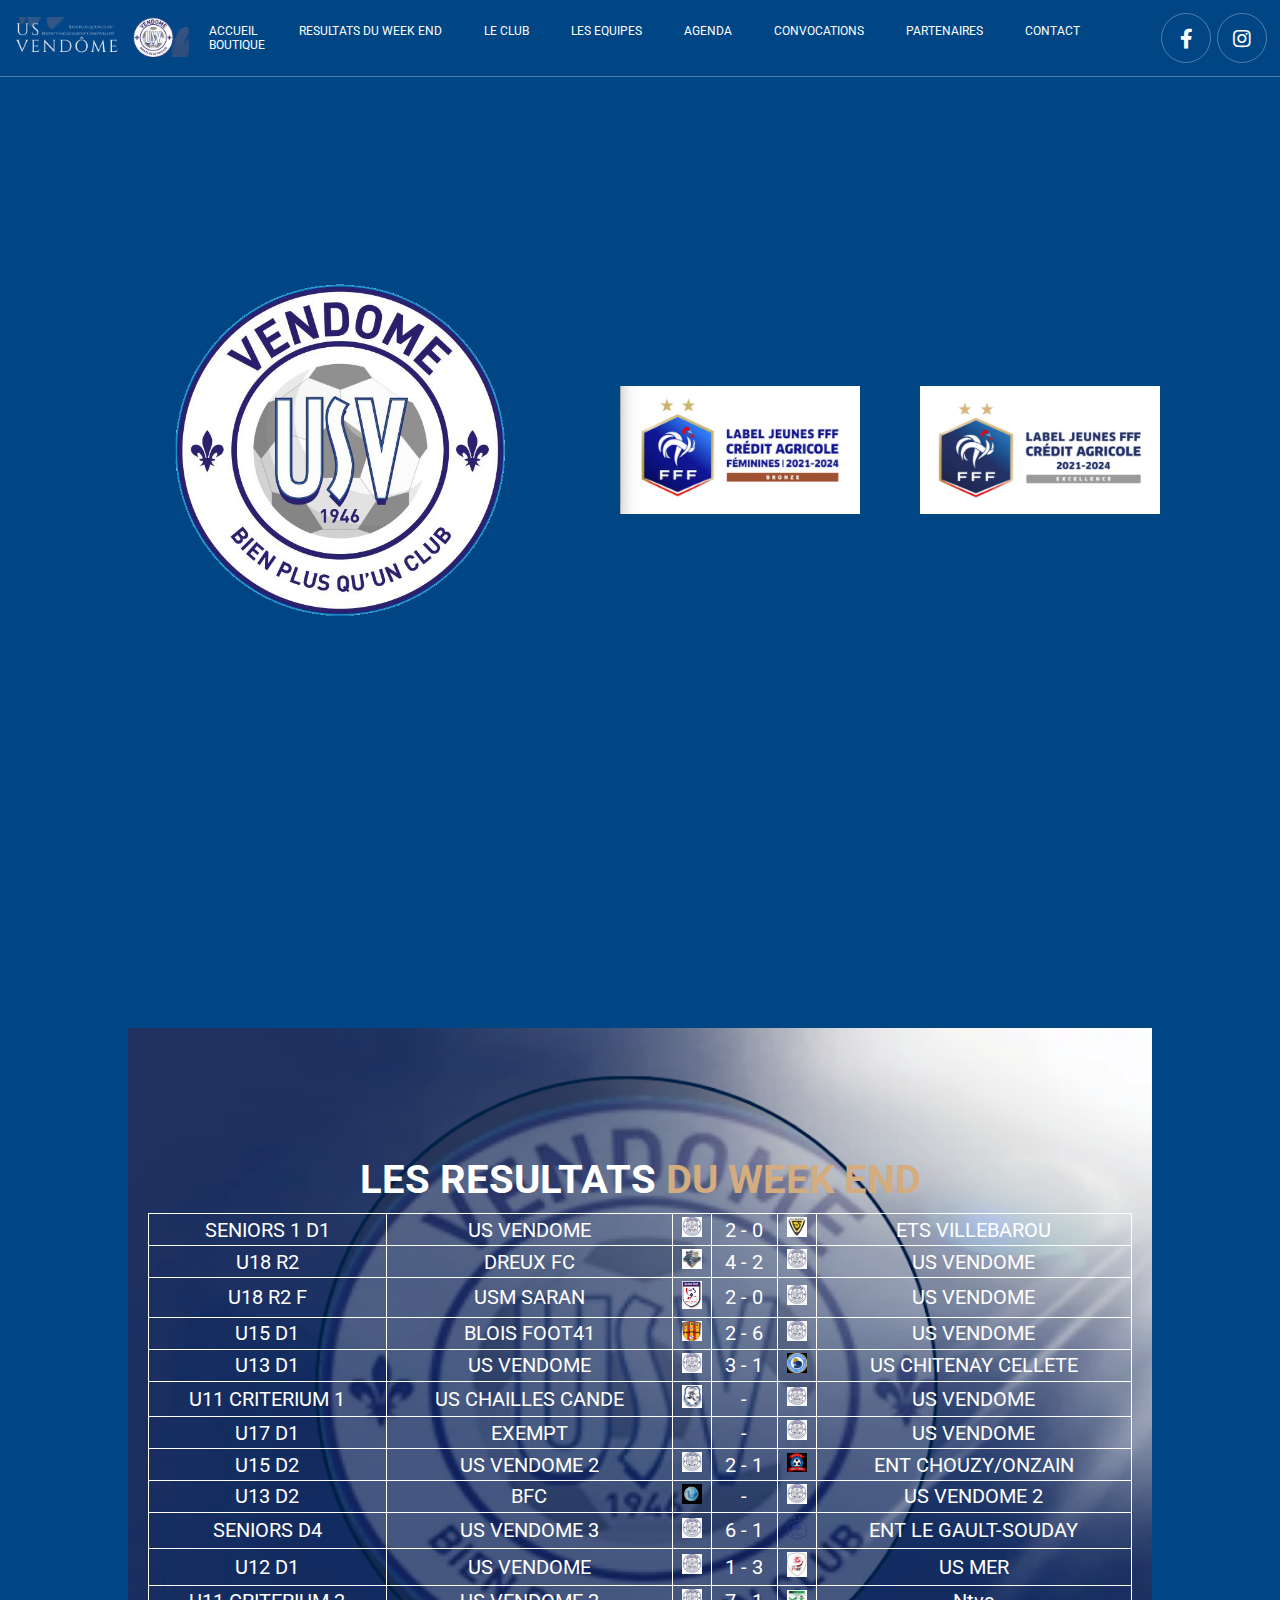
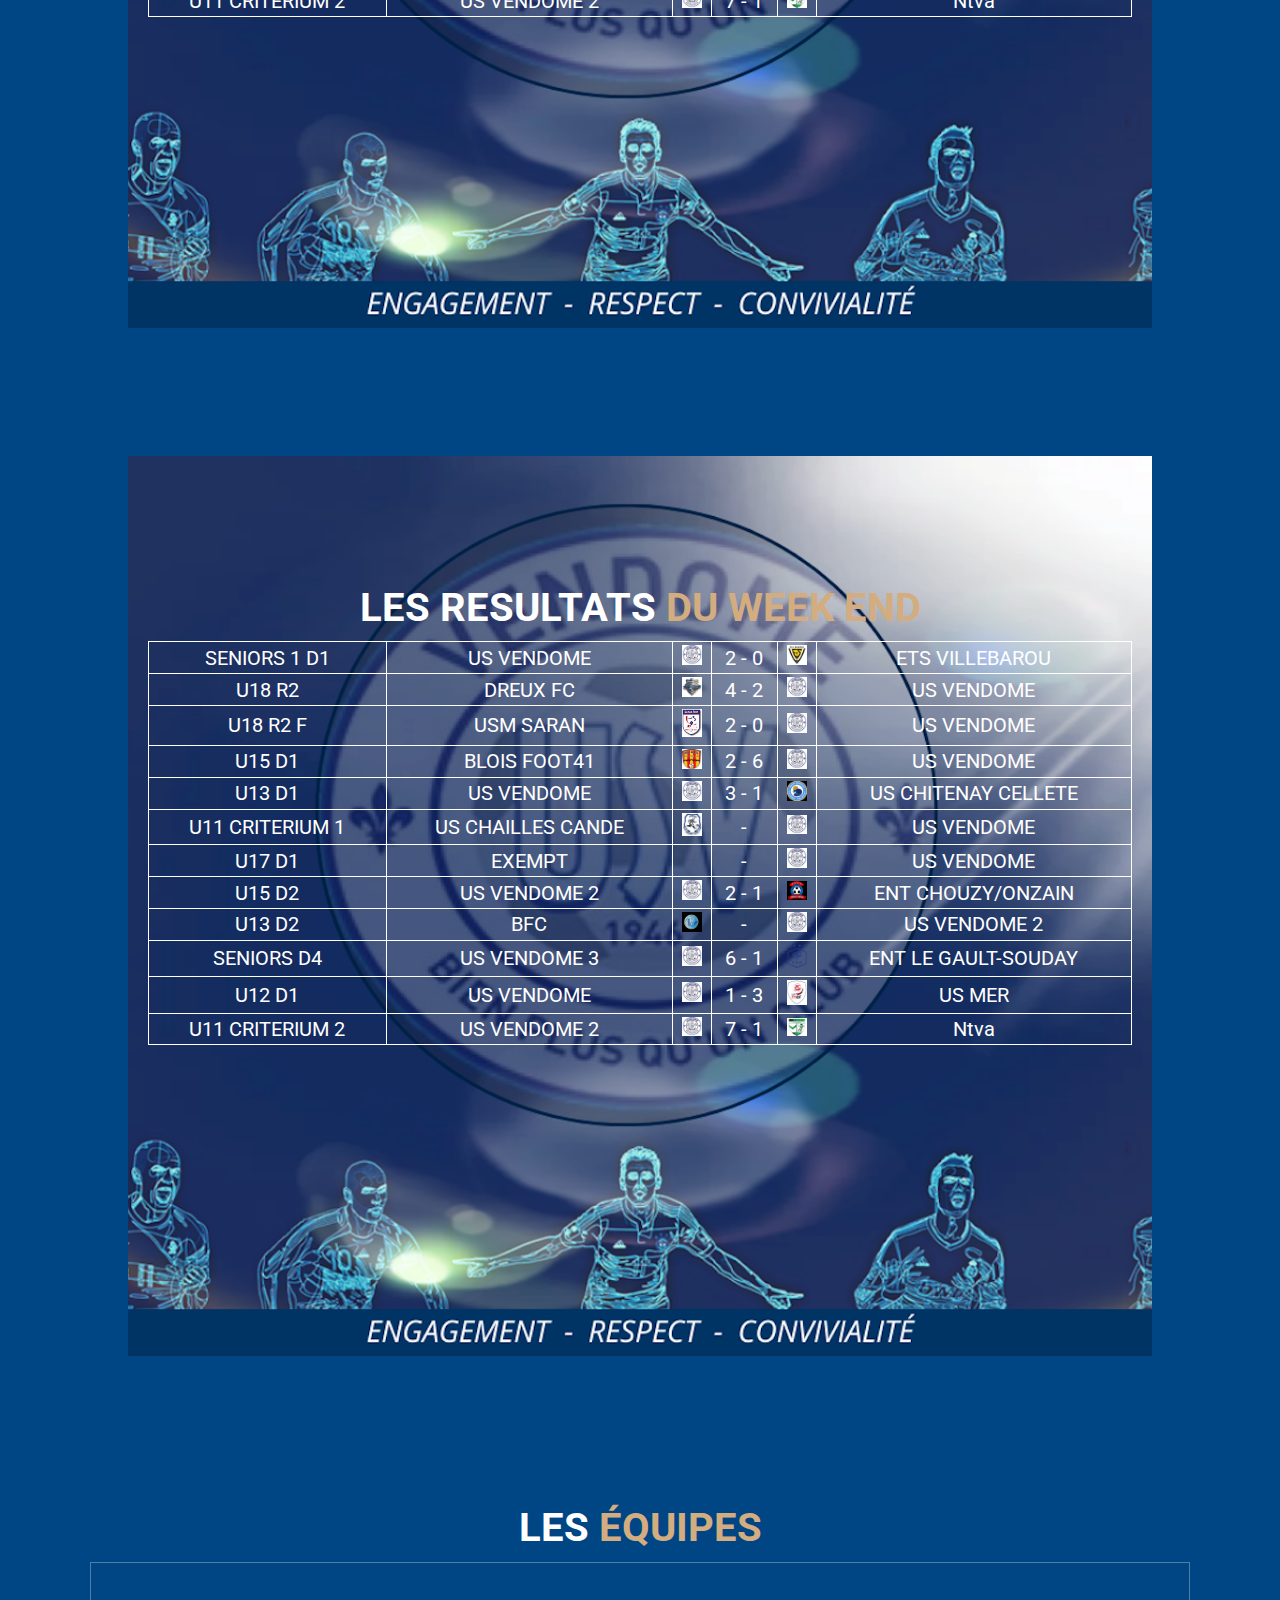
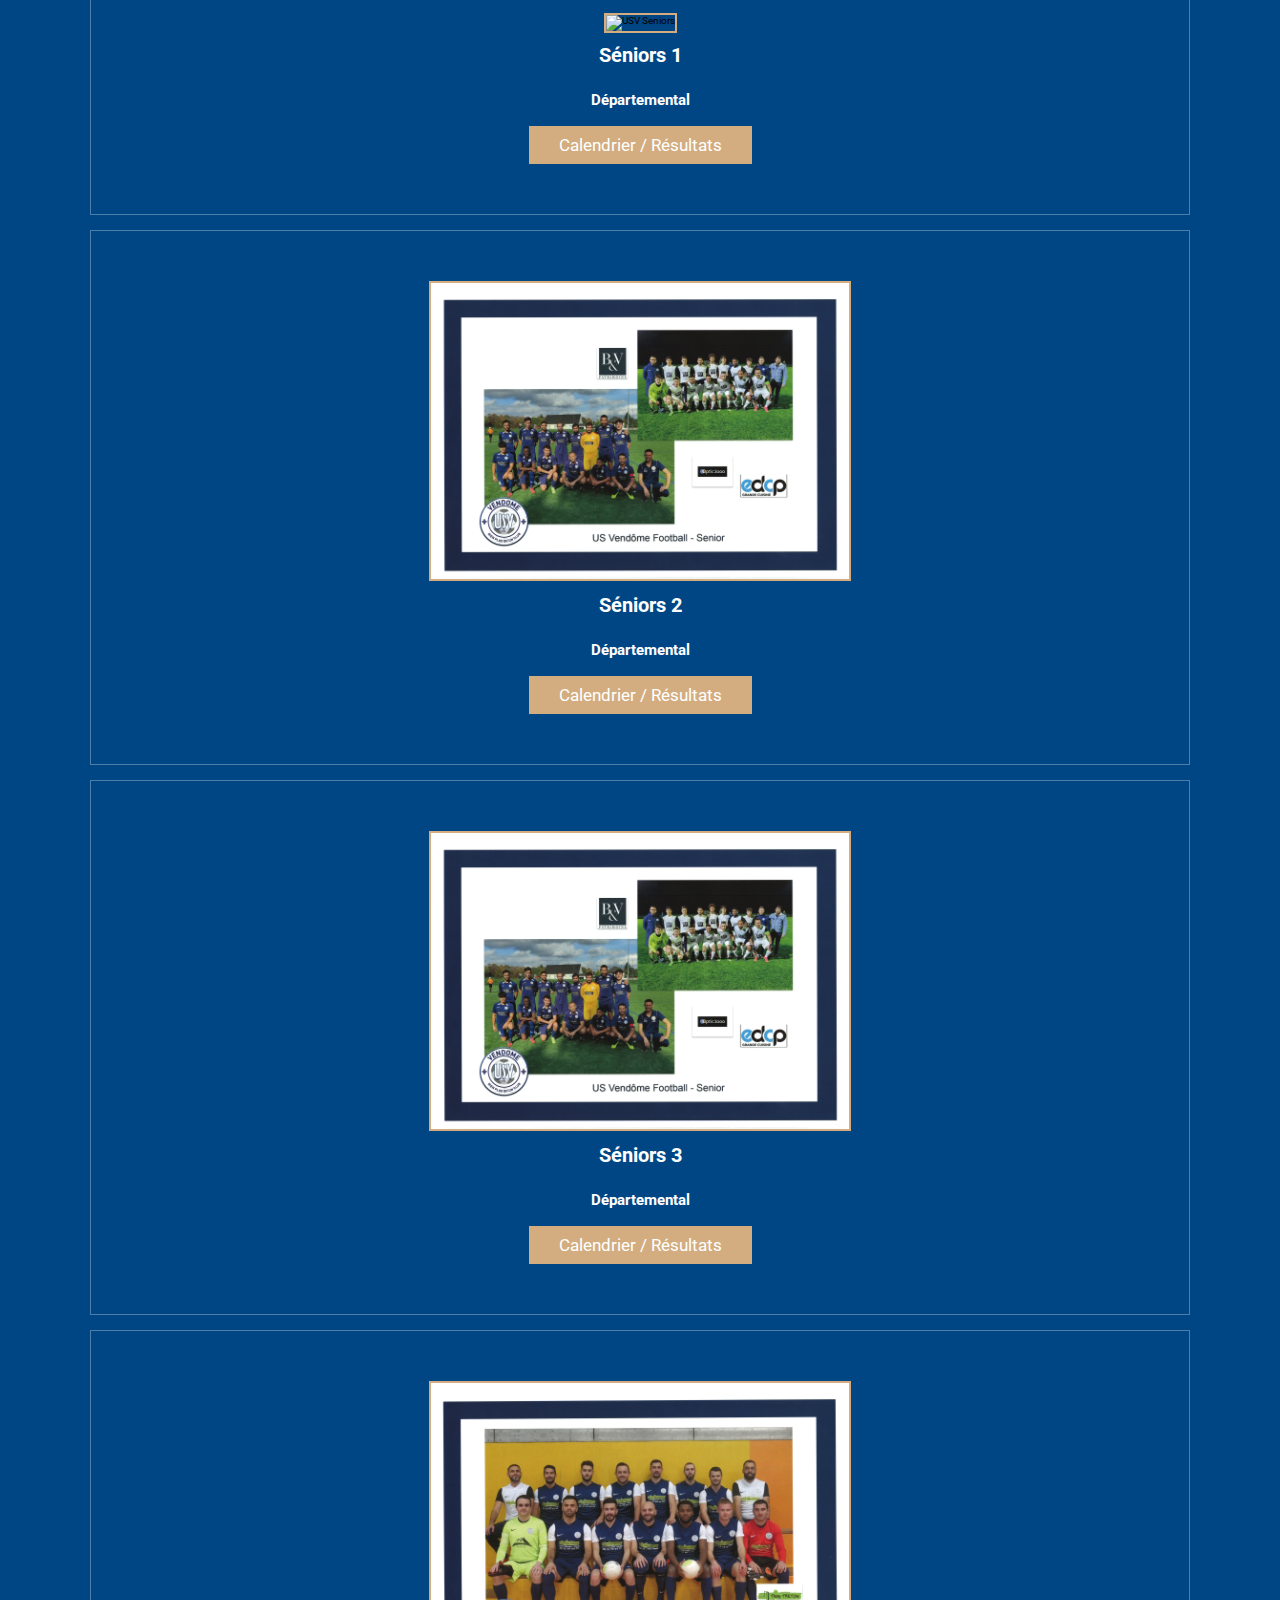
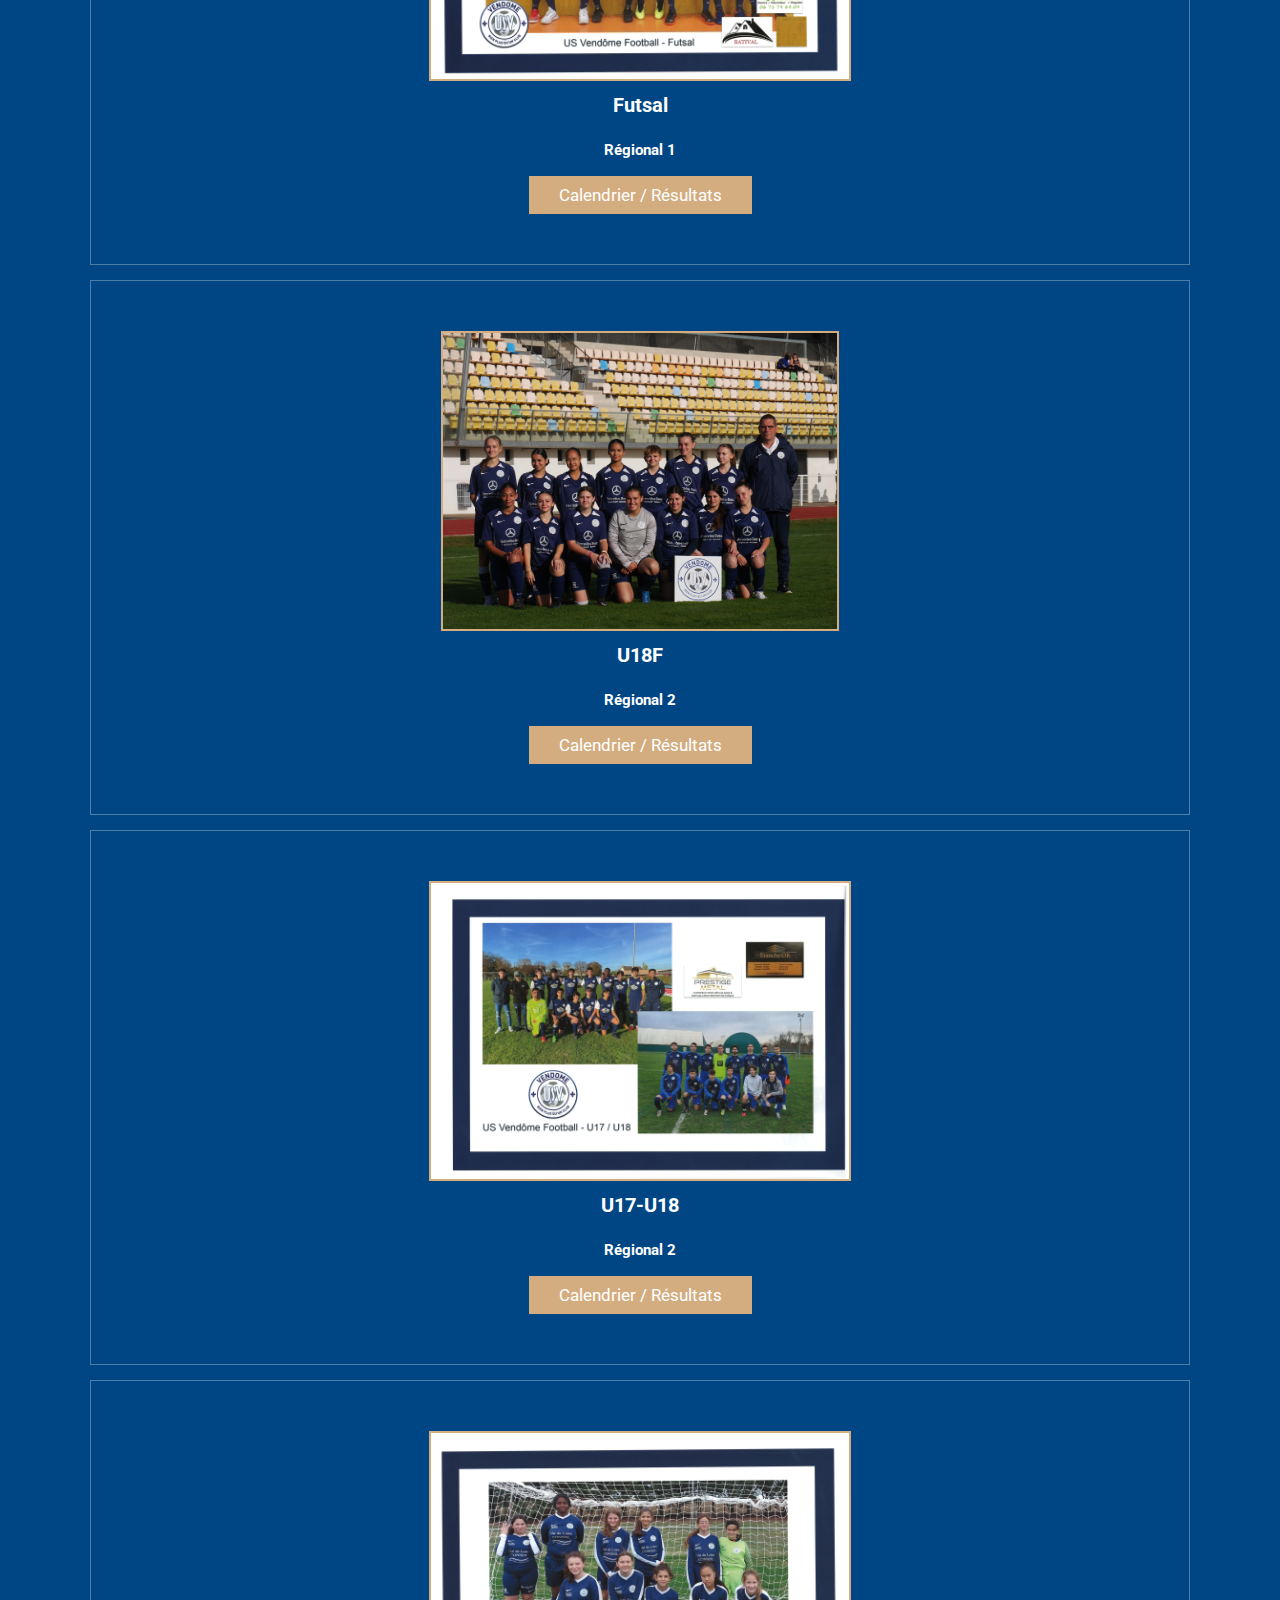
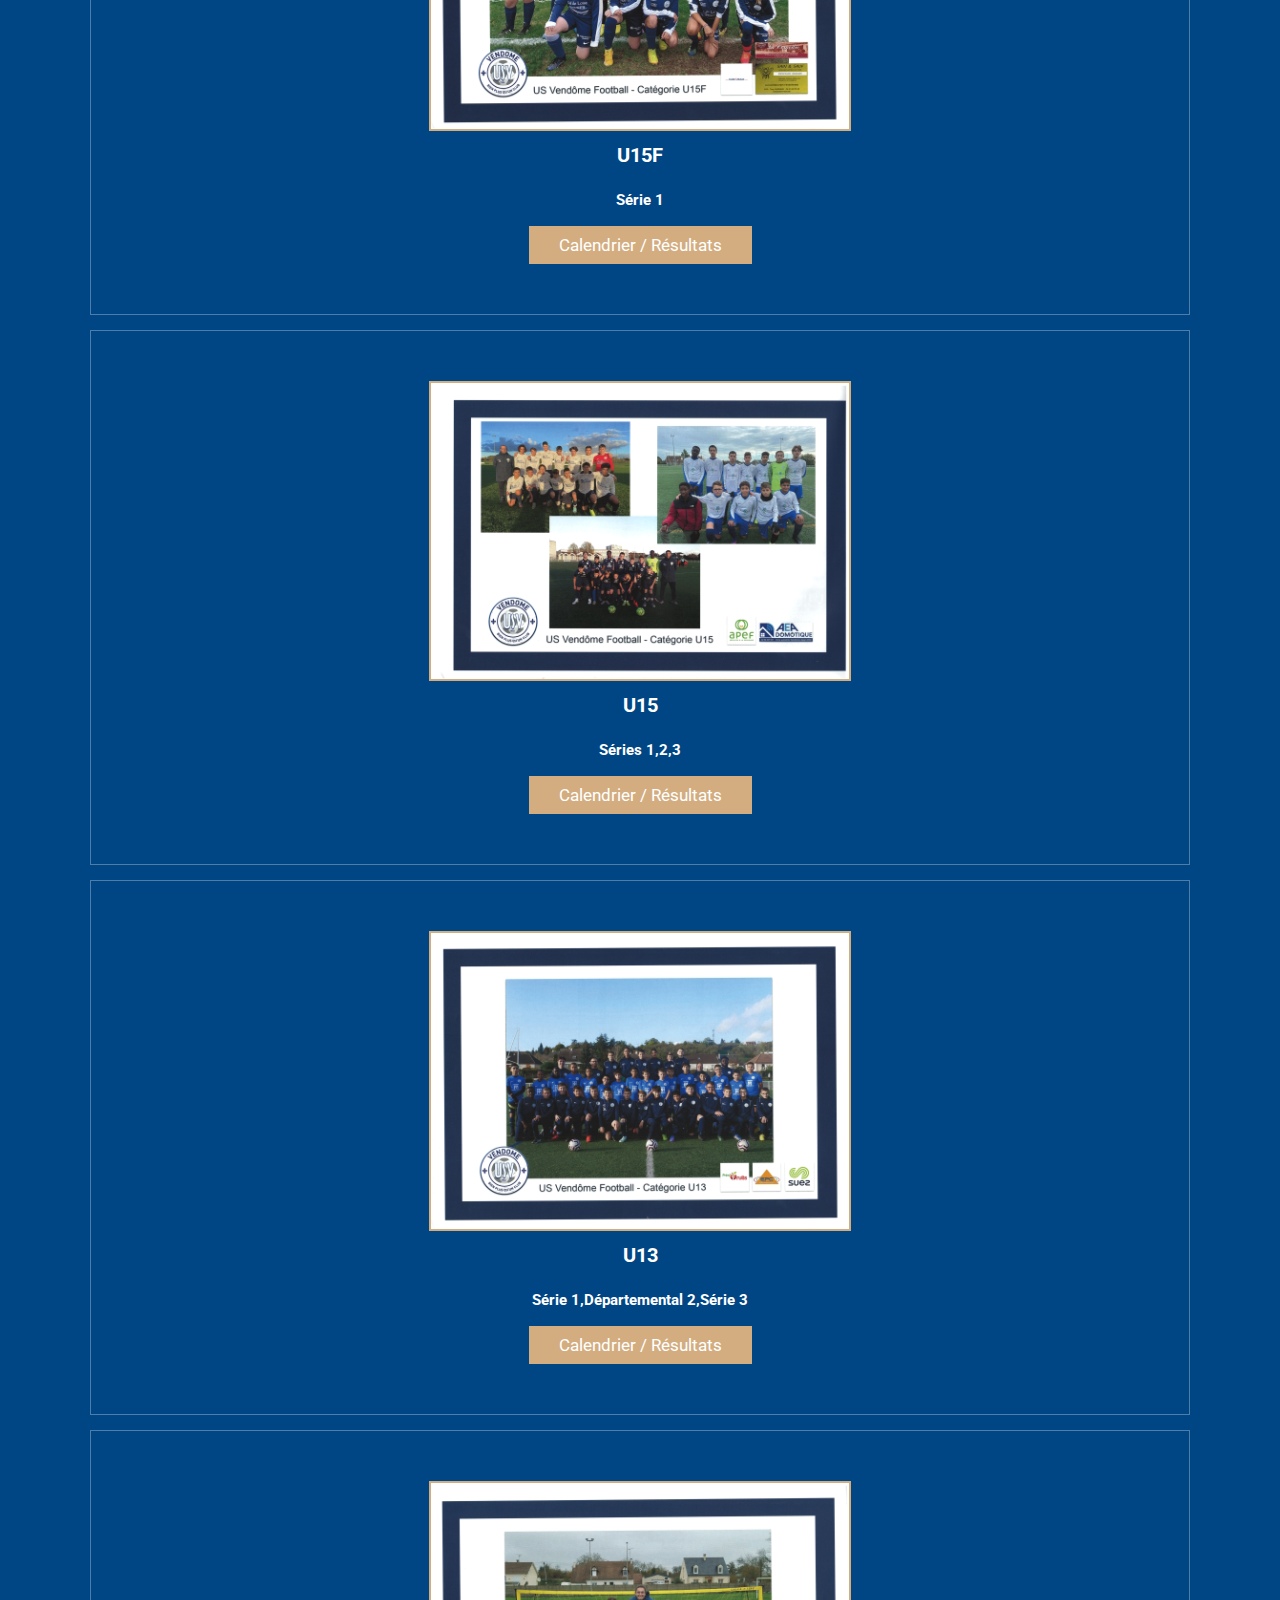
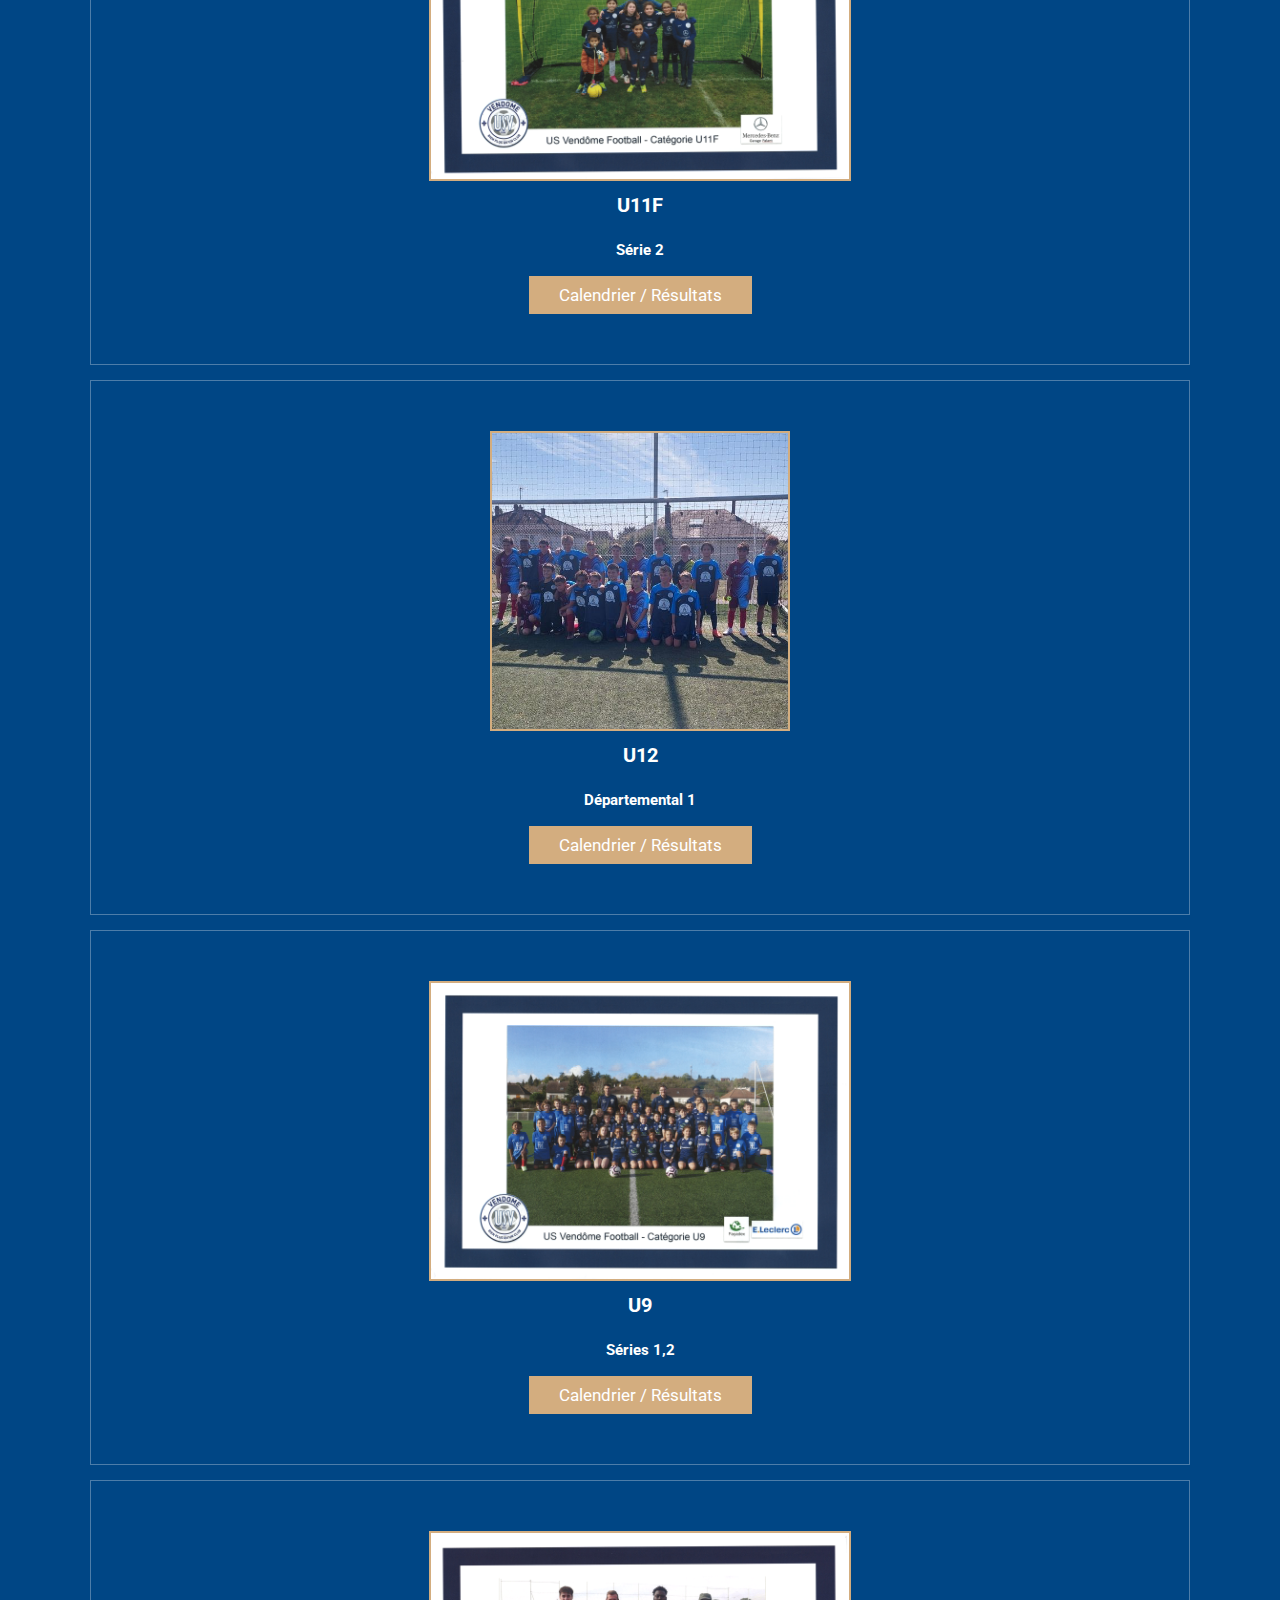
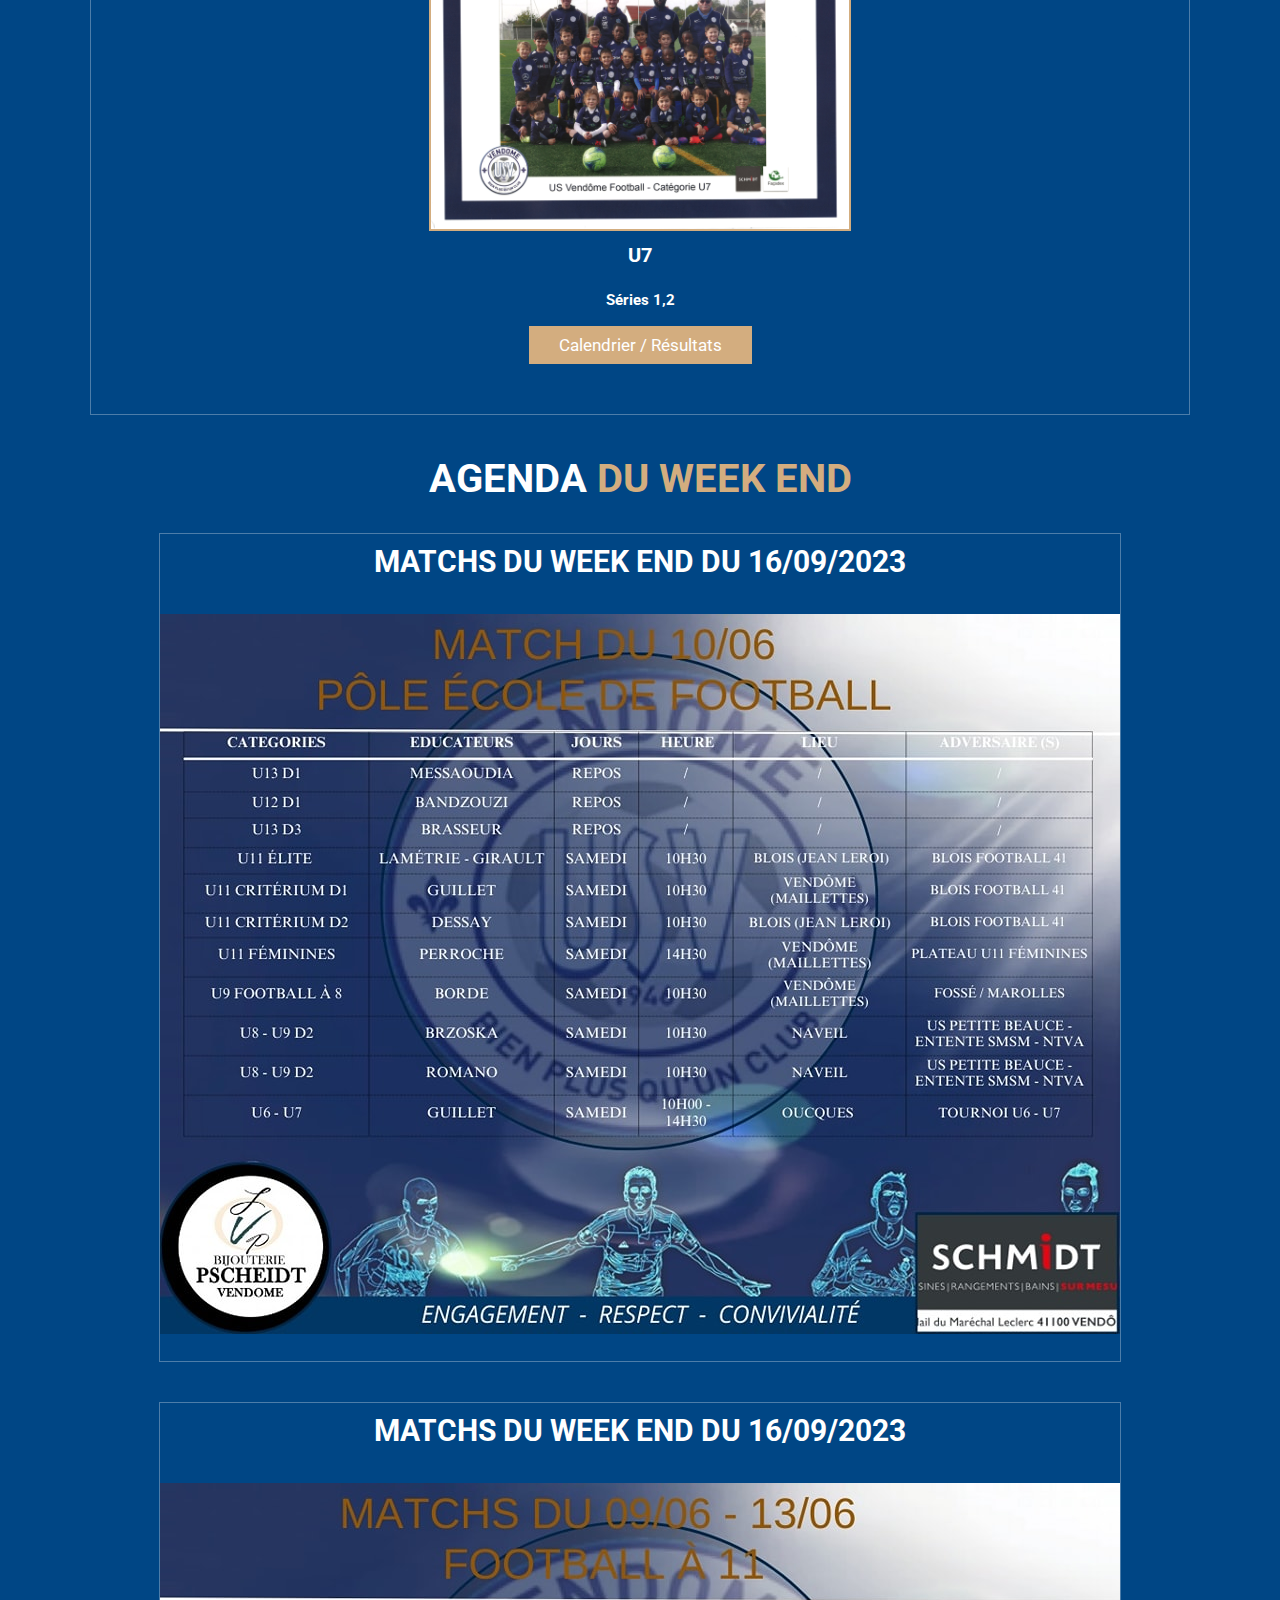
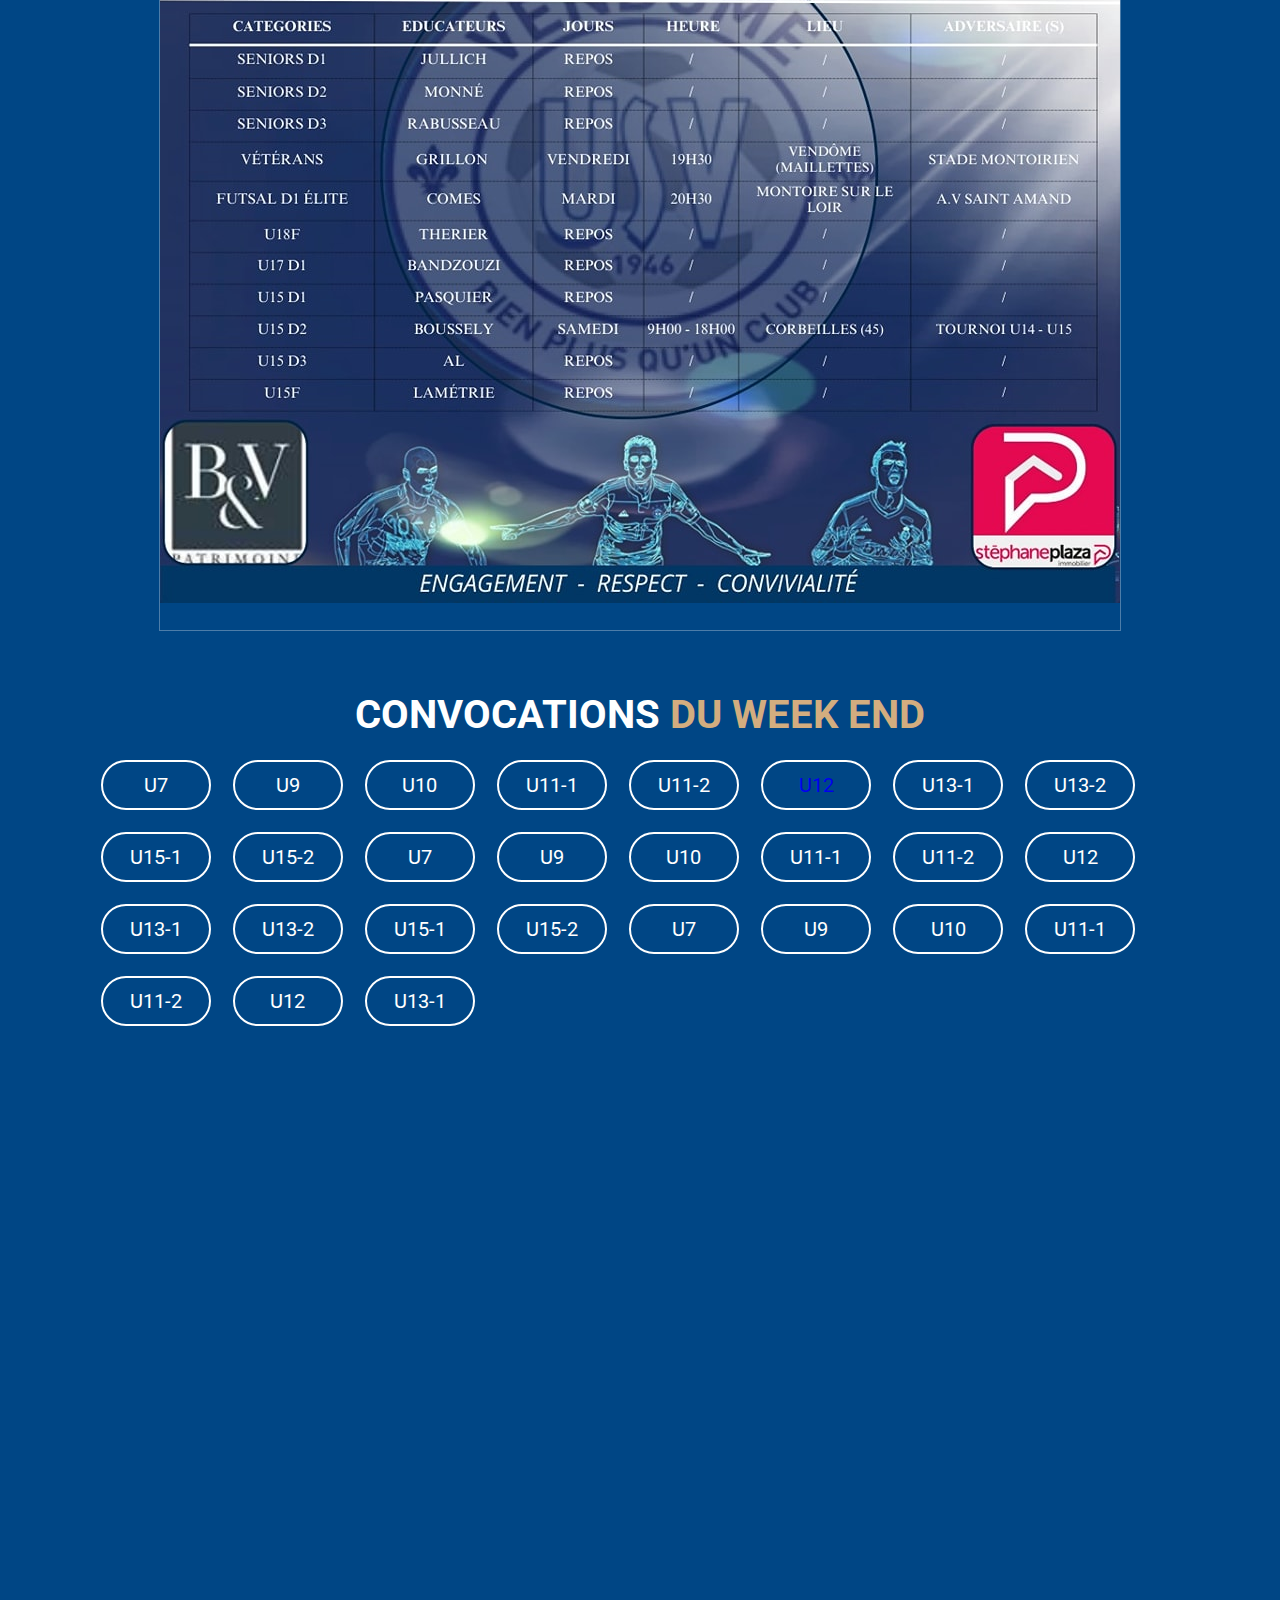
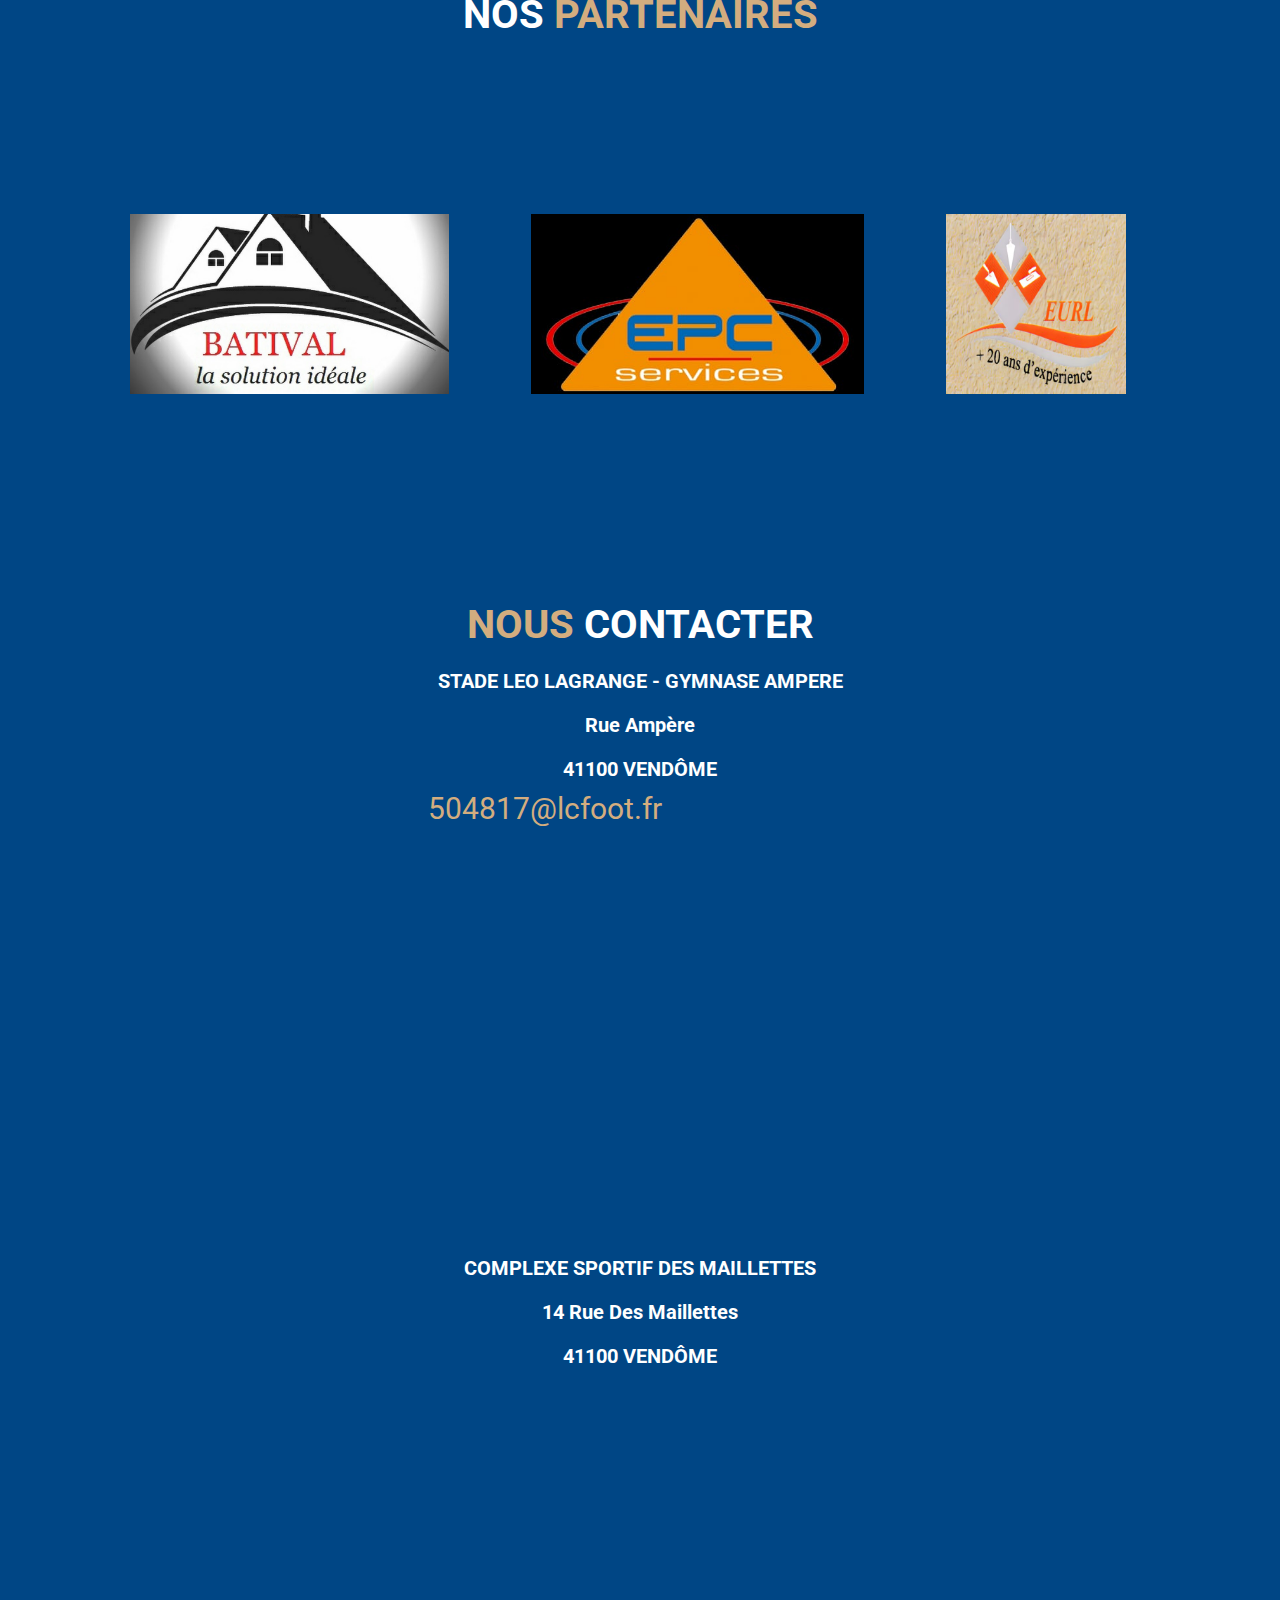
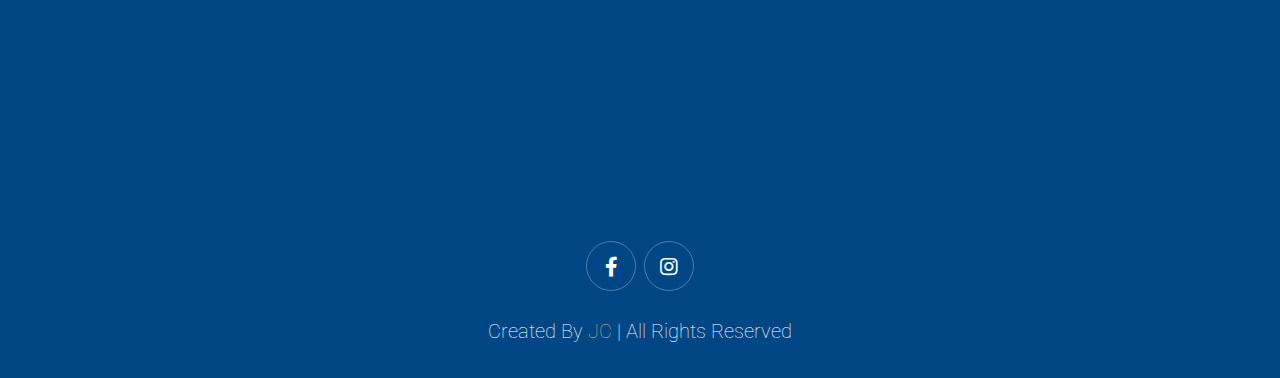
==== index.html @ ce08bdcc "Update index.html" ====
<!DOCTYPE html>
<html lang="en">

<head>
    <style>
        /* Masquer l'attribution Leaflet */
        .leaflet-control-attribution {
            display: none;
        }
    </style>
    <style>
        /* Masquer les boutons de zoom */
        .leaflet-control-zoom {
            display: none;
        }
    </style>
    <meta charset="UTF-8">
    <meta http-equiv="X-UA-Compatible" content="IE=edge">
    <meta name="viewport" content="width=device-width, initial-scale=1.0">
    <title>US VENDÔME FOOTBALL CLUB</title>
    <link rel="stylesheet" href="https://unpkg.com/leaflet@1.7.1/dist/leaflet.css" />

    <!-- Carte interactive-->
    <script src="https://unpkg.com/leaflet@1.7.1/dist/leaflet.js"></script>


    <!-- font awesome -->
    <link rel="stylesheet" href="https://cdnjs.cloudflare.com/ajax/libs/font-awesome/5.15.4/css/all.min.css">

    <!-- css file  -->
    <link rel="stylesheet" href="css/style.css">

</head>

<body>

    <!-- header section starts  -->

    <header class="header">

        <div><a href="#" class="logo">
                <img src="images/usvbanner.png" alt="" class="img-responsive">
            </a></div>

        <nav class="navbar">
            <a href="index.html">ACCUEIL</a>
            <a href="#resultats">RESULTATS DU WEEK END</a>
            <a href="club.html">LE CLUB</a>
            <a href="#lesequipes">LES EQUIPES</a>
            <a href="#agenda">AGENDA</a>
            <a href="#convocations">CONVOCATIONS</a>
            <a href="#partenaires">PARTENAIRES</a>
            <a href="#contact">CONTACT</a>
            <a href="https://www.ekinsport.com/fr/ma-boutique-club/football/usvendome" target="_blank">BOUTIQUE</a>

        </nav>
        <div class="social">
            <div class="icons">
                <a href="https://www.facebook.com/usvendomefoot/" target="_blank" class="fab fa-facebook-f"></a>
                <a href="https://www.instagram.com/usvendomefoot/" target="_blank" class="fab fa-instagram"></a>
                <div class="fas fa-bars" id="menu-btn"></div>
            </div>
        </div>
    </header>

    <!-- header section ends -->

    <!-- home section starts  -->

    <section class="accueil" id="accueil">

        <div class="background ">
            <img src="images/usv.png" alt="">
        </div>
        <div class="content">
            <div class="usvtitle">
                <h3>US Vendôme</h3>
                <h3>Football Club</h3>
                <p>Respect - Engagement - Convivialité</p>
            </div>
            <div class="labels">
                <div class="feminines">
                    <img src="images/labelfemininesbronze.png" alt="">
                </div>
                <div class="jeunes">
                    <img src="images/labeljeunesexcellence.png" alt="">
                </div>

            </div>
        </div>



    </section>

    <!-- home section ends -->
    <!-- résultats du week end section starts  -->

    <section class="resultats" id="resultats">
        <h1 class="heading">les resultats <span>du week end</span></h1>
        <div class="containerresultats">
            <table>
                <thead>
                </thead>
                <tbody>
                    <!-- Répétez cette ligne pour chaque résultat -->

                    <tr>
                        <td>SENIORS 1 D1</td>
                        <td>US VENDOME</td>
                        <td><img src="images/logosclubs/usv.jpeg" alt="logo eq1"></td>
                        <td>2 - 0</td>
                        <td><img src="images/logosclubs/villebarou.jpeg" alt="logo eq2"></td>
                        <td>ETS VILLEBAROU</td>
                    </tr>
                    <!-- Répétez cette ligne pour chaque résultat -->
                    <tr>
                        <td>U18 R2</td>
                        <td>DREUX FC</td>
                        <td><img src="images/logosclubs/DREUX.jpeg" alt="logo eq1"></td>
                        <td>4 - 2</td>
                        <td><img src="images/logosclubs/usv.jpeg" alt="US VENDOME"></td>
                        <td>US VENDOME</td>
                    </tr>
                    <tr>
                        <td>U18 R2 F</td>
                        <td>USM SARAN</td>
                        <td><img src="images/logosclubs/saran.jpeg" alt="Logo eq1"></td>
                        <td>2 - 0</td>
                        <td><img src="images/logosclubs/usv.jpeg" alt="logo eq2"></td>
                        <td>US VENDOME</td>
                    </tr>
                    <tr>
                        <td>U15 D1</td>
                        <td>BLOIS FOOT41</td>
                        <td><img src="images/logosclubs/BloisF41.jpeg" alt="logo eq1"></td>
                        <td>2 - 6</td>
                        <td><img src="images/logosclubs/usv.jpeg" alt="logo eq2"></td>
                        <td>US VENDOME</td>
                    </tr>
                    <tr>
                        <td>U13 D1</td>
                        <td>US VENDOME</td>
                        <td><img src="images/logosclubs/usv.jpeg" alt="logo eq1"></td>
                        <td>3 - 1</td>
                        <td><img src="images/logosclubs/chitenay.jpeg" alt="logo eq2"></td>
                        <td>US CHITENAY CELLETE</td>
                    </tr>
                    <tr>
                        <td>U11 CRITERIUM 1</td>
                        <td>US CHAILLES CANDE</td>
                        <td><img src="images/logosclubs/chailles.jpeg" alt="logo eq1"></td>
                        <td> - </td>
                        <td><img src="images/logosclubs/usv.jpeg" alt="logo eq2"></td>
                        <td>US VENDOME</td>
                    </tr>
                    <tr>
                        <td>U17 D1</td>
                        <td>EXEMPT</td>
                        <td><img src="" alt=""></td>
                        <td> - </td>
                        <td><img src="images/logosclubs/usv.jpeg" alt="logo eq2"></td>
                        <td>US VENDOME</td>
                    </tr>
                    <tr>
                        <td>U15 D2</td>
                        <td>US VENDOME 2</td>
                        <td><img src="images/logosclubs/usv.jpeg" alt="logo eq1"></td>
                        <td>2 - 1</td>
                        <td><img src="images/logosclubs/chouzy.jpeg" alt="logo eq2"></td>
                        <td>ENT CHOUZY/ONZAIN</td>
                    </tr>
                    <tr>
                        <td>U13 D2</td>
                        <td>BFC</td>
                        <td><img src="images/logosclubs/bfc.jpeg" alt="logo eq1"></td>
                        <td> - </td>
                        <td><img src="images/logosclubs/usv.jpeg" alt="logo eq2"></td>
                        <td>US VENDOME 2</td>
                    </tr>
                    <tr>
                        <td>SENIORS D4</td>
                        <td>US VENDOME 3</td>
                        <td><img src="images/logosclubs/usv.jpeg" alt="logo eq1"></td>
                        <td>6 - 1</td>
                        <td><img src="images/logosclubs/legaultsouday.jpeg" alt="logo eq2"></td>
                        <td>ENT LE GAULT-SOUDAY</td>
                    </tr>
                    <tr>
                        <td>U12 D1</td>
                        <td>US VENDOME</td>
                        <td><img src="images/logosclubs/usv.jpeg" alt="logo eq1"></td>
                        <td>1 - 3</td>
                        <td><img src="images/logosclubs/Mer.jpeg" alt="logo eq2"></td>
                        <td>US MER</td>
                    </tr>
                    <tr>
                        <td>U11 CRITERIUM 2</td>
                        <td>US VENDOME 2</td>
                        <td><img src="images/logosclubs/usv.jpeg" alt="logo eq1"></td>
                        <td>7 - 1</td>
                        <td><img src="images/logosclubs/ntva.jpeg" alt="logo eq2"></td>
                        <td>ntva</td>
                    </tr>

                    <!-- ... Ajoutez les 26 autres lignes ici ... -->
                </tbody>
            </table>
        </div>

    </section>
    <section class="resultats" id="resultats">
        <h1 class="heading">les resultats <span>du week end</span></h1>
        <div class="containerresultats">
            <table>
                <thead>
                </thead>
                <tbody>
                    <!-- Répétez cette ligne pour chaque résultat -->
                    <tr>
                        <td>SENIORS 1 D1</td>
                        <td>US VENDOME</td>
                        <td><img src="images/logosclubs/usv.jpeg" alt="logo eq1"></td>
                        <td>2 - 0</td>
                        <td><img src="images/logosclubs/villebarou.jpeg" alt="logo eq2"></td>
                        <td>ETS VILLEBAROU</td>
                    </tr>
                    <!-- Répétez cette ligne pour chaque résultat -->
                    <tr>
                        <td>U18 R2</td>
                        <td>DREUX FC</td>
                        <td><img src="images/logosclubs/DREUX.jpeg" alt="logo eq1"></td>
                        <td>4 - 2</td>
                        <td><img src="images/logosclubs/usv.jpeg" alt="US VENDOME"></td>
                        <td>US VENDOME</td>
                    </tr>
                    <tr>
                        <td>U18 R2 F</td>
                        <td>USM SARAN</td>
                        <td><img src="images/logosclubs/saran.jpeg" alt="Logo eq1"></td>
                        <td>2 - 0</td>
                        <td><img src="images/logosclubs/usv.jpeg" alt="logo eq2"></td>
                        <td>US VENDOME</td>
                    </tr>
                    <tr>
                        <td>U15 D1</td>
                        <td>BLOIS FOOT41</td>
                        <td><img src="images/logosclubs/BloisF41.jpeg" alt="logo eq1"></td>
                        <td>2 - 6</td>
                        <td><img src="images/logosclubs/usv.jpeg" alt="logo eq2"></td>
                        <td>US VENDOME</td>
                    </tr>
                    <tr>
                        <td>U13 D1</td>
                        <td>US VENDOME</td>
                        <td><img src="images/logosclubs/usv.jpeg" alt="logo eq1"></td>
                        <td>3 - 1</td>
                        <td><img src="images/logosclubs/chitenay.jpeg" alt="logo eq2"></td>
                        <td>US CHITENAY CELLETE</td>
                    </tr>
                    <tr>
                        <td>U11 CRITERIUM 1</td>
                        <td>US CHAILLES CANDE</td>
                        <td><img src="images/logosclubs/chailles.jpeg" alt="logo eq1"></td>
                        <td> - </td>
                        <td><img src="images/logosclubs/usv.jpeg" alt="logo eq2"></td>
                        <td>US VENDOME</td>
                    </tr>
                    <tr>
                        <td>U17 D1</td>
                        <td>EXEMPT</td>
                        <td><img src="" alt=""></td>
                        <td> - </td>
                        <td><img src="images/logosclubs/usv.jpeg" alt="logo eq2"></td>
                        <td>US VENDOME</td>
                    </tr>
                    <tr>
                        <td>U15 D2</td>
                        <td>US VENDOME 2</td>
                        <td><img src="images/logosclubs/usv.jpeg" alt="logo eq1"></td>
                        <td>2 - 1</td>
                        <td><img src="images/logosclubs/chouzy.jpeg" alt="logo eq2"></td>
                        <td>ENT CHOUZY/ONZAIN</td>
                    </tr>
                    <tr>
                        <td>U13 D2</td>
                        <td>BFC</td>
                        <td><img src="images/logosclubs/bfc.jpeg" alt="logo eq1"></td>
                        <td> - </td>
                        <td><img src="images/logosclubs/usv.jpeg" alt="logo eq2"></td>
                        <td>US VENDOME 2</td>
                    </tr>
                    <tr>
                        <td>SENIORS D4</td>
                        <td>US VENDOME 3</td>
                        <td><img src="images/logosclubs/usv.jpeg" alt="logo eq1"></td>
                        <td>6 - 1</td>
                        <td><img src="images/logosclubs/legaultsouday.jpeg" alt="logo eq2"></td>
                        <td>ENT LE GAULT-SOUDAY</td>
                    </tr>
                    <tr>
                        <td>U12 D1</td>
                        <td>US VENDOME</td>
                        <td><img src="images/logosclubs/usv.jpeg" alt="logo eq1"></td>
                        <td>1 - 3</td>
                        <td><img src="images/logosclubs/Mer.jpeg" alt="logo eq2"></td>
                        <td>US MER</td>
                    </tr>
                    <tr>
                        <td>U11 CRITERIUM 2</td>
                        <td>US VENDOME 2</td>
                        <td><img src="images/logosclubs/usv.jpeg" alt="logo eq1"></td>
                        <td>7 - 1</td>
                        <td><img src="images/logosclubs/ntva.jpeg" alt="logo eq2"></td>
                        <td>ntva</td>
                    </tr>

                    <!-- ... Ajoutez les 26 autres lignes ici ... -->
                </tbody>
            </table>
        </div>
    </section>


    <!-- les équipes section starts  -->

    <section class="lesequipes" id="lesequipes">

        <h1 class="heading"> Les <span>équipes</span> </h1>

        <div class="box-container">

            <div class="box">
                <img src="seniors1.jpg" alt="USV Seniors" class="imgequipes">
                <h3>Séniors 1</h3>
                <div class="division"><span>Départemental</span></div>
                <a href="seniors1.html" class="btn">Calendrier / Résultats</a>
            </div>
            <div class="box">
                <img src="images/photosequipes/SENIORS.jpg" alt="USV Seniors" class="imgequipes">
                <h3>Séniors 2</h3>
                <div class="division"><span>Départemental</span></div>
                <a href="seniors2.html" class="btn">Calendrier / Résultats</a>
            </div>
            <div class="box">
                <img src="images/photosequipes/SENIORS.jpg" alt="USV Seniors" class="imgequipes">
                <h3>Séniors 3</h3>
                <div class="division"><span>Départemental</span></div>
                <a href="seniors3.html" class="btn">Calendrier / Résultats</a>
            </div>

            <div class="box">
                <img src="images/photosequipes/FUTSAL.jpg" alt="USV Futsal" class="imgequipes">
                <h3>Futsal</h3>
                <div class="division"><span>Régional 1</span></div>
                <a href="#" class="btn">Calendrier / Résultats</a>
            </div>
            <div class="box">
                <img src="images/photosequipes/U18F.jpg" alt="USV U18F" class="imgequipes">
                <h3>U18F</h3>
                <div class="division"><span>Régional 2</span></div>
                <a href="U18F.html" class="btn">Calendrier / Résultats</a>
            </div>
            <div class="box">
                <img src="images/photosequipes/U17-U18.jpg" alt="USV U18" class="imgequipes">
                <h3>U17-U18</h3>
                <div class="division"><span>Régional 2</span></div>
                <a href="U18.html" class="btn">Calendrier / Résultats</a>
            </div>
            <div class="box">
                <img src="images/photosequipes/U15F.jpg" alt="USV U15F" class="imgequipes">
                <h3>U15F</h3>
                <div class="division"><span>Série 1</span></div>
                <a href="#" class="btn">Calendrier / Résultats</a>
            </div>
            <div class="box">
                <img src="images/photosequipes/U15.jpg" alt="USV U15" class="imgequipes">
                <h3>U15</h3>
                <div class="division"><span>Séries 1,2,3</span></div>
                <a href="#" class="btn">Calendrier / Résultats</a>
            </div>
            <div class="box">
                <img src="images/photosequipes/U13.jpg" alt="USV U13" class="imgequipes">
                <h3>U13</h3>
                <div class="division"><span>Série 1,Départemental 2,Série 3</span></div>
                <a href="#" class="btn">Calendrier / Résultats</a>
            </div>
            <div class="box">
                <img src="images/photosequipes/U11F.jpg" alt="USV U11F" class="imgequipes">
                <h3>U11F</h3>
                <div class="division"><span>Série 2</span></div>
                <a href="#" class="btn">Calendrier / Résultats</a>
            </div>
            <div class="box">
                <img src="images/photosequipes/U12.jpeg" alt="USV U12" class="imgequipes">
                <h3>U12</h3>
                <div class="division"><span>Départemental 1</span></div>
                <a href="U12.html" class="btn">Calendrier / Résultats</a>
            </div>
            <div class="box">
                <img src="images/photosequipes/U9.jpg" alt="USV U9" class="imgequipes">
                <h3>U9</h3>
                <div class="division"><span>Séries 1,2</span></div>
                <a href="#" class="btn">Calendrier / Résultats</a>
            </div>
            <div class="box">
                <img src="images/photosequipes/U7.jpg" alt="USV U7" class="imgequipes">
                <h3>U7</h3>
                <div class="division"><span>Séries 1,2</span></div>
                <a href="#" class="btn">Calendrier / Résultats</a>
            </div>
        </div>

    </section>

    <!-- les équipes section ends -->

    <!-- agenda section starts -->

    <section class="agenda" id="agenda">

        <h1 class="heading"> Agenda <span>du week end</span></h1>

        <div class="box-container">

            <div class="box">
                <div class="content">
                    <h3 class="custom-padding">MATCHS DU WEEK END DU 16/09/2023</h3>

                    <div class="image">
                        <img src="images/match1.jpeg" alt="">
                    </div>
                </div>

            </div>
            <div class="box">
                <div class="content">
                    <h3 class="custom-padding">MATCHS DU WEEK END DU 16/09/2023</h3>

                    <div class="image">
                        <img src="images/match2.jpeg" alt="">
                    </div>
                </div>

            </div>


    </section>

    <!-- agenda section  -->
    <!-- convocations section starts-->
    <section class="container-convocations" id="convocations">
        <h1 class="heading"> convocations <span>du week end</span></h1>
        <div class="btncontainer">
            <div class="btneq">U7</div>
            <div class="btneq">U9</div>
            <div class="btneq">U10</div>
            <div class="btneq">U11-1</div>
            <div class="btneq">U11-2</div>
            <div class="btneq"><a href="convocationsu12.html" target="_blank">U12</a></div>
            <div class="btneq">U13-1</div>
            <div class="btneq">U13-2</div>
            <div class="btneq">U15-1</div>
            <div class="btneq">U15-2</div>
            <div class="btneq">U7</div>
            <div class="btneq">U9</div>
            <div class="btneq">U10</div>
            <div class="btneq">U11-1</div>
            <div class="btneq">U11-2</div>
            <div class="btneq">U12</div>
            <div class="btneq">U13-1</div>
            <div class="btneq">U13-2</div>
            <div class="btneq">U15-1</div>
            <div class="btneq">U15-2</div>
            <div class="btneq">U7</div>
            <div class="btneq">U9</div>
            <div class="btneq">U10</div>
            <div class="btneq">U11-1</div>
            <div class="btneq">U11-2</div>
            <div class="btneq">U12</div>
            <div class="btneq">U13-1</div>

        </div>
    </section>

    <!-- convocations section ends-->


    <!-- partenaires section starts  -->

    <section class="partenaires" id="partenaires">

        <h1 class="heading"> nos <span>partenaires</span> </h1>
        <div class="logos">
            <div class="logos-slide">
                <img src="images/logospartenaires/batival.jpeg" />
                <img src="images/logospartenaires/epcservices.jpeg" />
                <img src="images/logospartenaires/eurl.jpeg" />
                <img src="images/logospartenaires/gan.jpeg" />
                <img src="images/logospartenaires/hseenergy.jpeg" />
                <img src="images/logospartenaires/hselocation.jpeg" />
                <img src="images/logospartenaires/primfruits.jpeg" />
                <img src="images/logospartenaires/vandb.jpeg" />
            </div>
        </div>

        <script>
            var copy = document.querySelector(".logos-slide").cloneNode(true);
            document.querySelector(".logos").appendChild(copy);
        </script>


    </section>

    <!-- partenaires section ends -->

    <!-- contact section starts  -->

    <section class="contact" id="contact">

        <h1 class="heading"> <span>Nous</span> contacter </h1>

        <div class="row">
            <div class="leoadresse">
                <h2>STADE LEO LAGRANGE - GYMNASE AMPERE</h2>
                <h2>Rue Ampère</h2>
                <h2>41100 VENDÔME</h2>
                <span class="email"><a href="mailto:504817@lcfoot.fr">504817@lcfoot.fr</a></span>

            </div>
            <div id="leo">
                <script>
                    // Coordonnées du stade Léo Lagrange
                    var adresse = [47.80097000, 1.08132000];

                    // Création de la carte
                    var map = L.map('leo').setView(adresse, 15); // Ajustez le niveau de zoom selon vos besoins

                    // Ajoutez une couche de tuiles OpenStreetMap
                    L.tileLayer('https://{s}.tile.openstreetmap.org/{z}/{x}/{y}.png', {
                        attribution: '&copy; <a href="https://www.openstreetmap.org/copyright">OpenStreetMap</a> contributors'
                    }).addTo(map);

                    // Ajoutez un marqueur pour l'adresse
                    var marker = L.marker(adresse).addTo(map);
                    // Ajoutez une infobulle au marqueur avec l'adresse
                    marker.bindPopup("<b>Stade Léo Lagrange - Gymnase Ampère</b><cr>").openPopup();


                </script>

            </div>
            <div class="maillettesadresse">
                <h2>COMPLEXE SPORTIF DES MAILLETTES</h2>
                <h2>14 Rue des Maillettes</h2>
                <h2>41100 VENDÔME</h2>
            </div>

            <div id="maillettes">

                <script>
                    // Coordonnées du stade Léo Lagrange
                    var adresse = [47.80743000, 1.05437000];

                    // Création de la carte
                    var map = L.map('maillettes').setView(adresse, 15); // Ajustez le niveau de zoom selon vos besoins

                    // Ajoutez une couche de tuiles OpenStreetMap
                    L.tileLayer('https://{s}.tile.openstreetmap.org/{z}/{x}/{y}.png').addTo(map);
                    // Ajoutez un marqueur pour l'adresse
                    var marker = L.marker(adresse).addTo(map);

                    // Ajoutez une infobulle au marqueur avec l'adresse
                    marker.bindPopup("<b>Complexe Sportif des Maillettes</b>").openPopup();
                </script>
            </div>



        </div>

    </section>

    <!-- contact section ends -->

    <!-- footer section starts  -->

    <section class="footer">

        <div class="social">
            <a href="https://www.facebook.com/usvendomefoot/" target="_blank" class="fab fa-facebook-f"></a>
            <a href="https://www.instagram.com/usvendomefoot/" target="_blank" class="fab fa-instagram"></a>
        </div>

        <div class="links">
            <a href="index.html">ACCUEIL</a>
            <a href="#resultats">RESULTATS DU WEEK END</a>
            <a href="#lesequipes">LES EQUIPES</a>
            <a href="#agenda">AGENDA</a>
            <a href="#partenaires">PARTENAIRES</a>
            <a href="#contact">CONTACT</a>
            <a href="https://www.ekinsport.com" target="_blank">BOUTIQUE</a>
        </div>

        <div class="credit">created by <span>JC</span> | all rights reserved</div>

    </section>

    <!-- footer section ends -->

    <!-- custom js file link  -->
    <script src="js/script.js"></script>

</body>

</html>
---- css/style.css ----
@import url('https://fonts.googleapis.com/css2?family=Roboto:wght@100;300;400;500;700&display=swap');

:root {
    --main-color: #d3ad7f;
    --black: rgb(0, 70, 133);
    --bg: rgb(0, 70, 133);
    --border: .1rem solid rgba(255, 255, 255, .3);
}

* {
    font-family: 'Roboto', sans-serif;
    margin: 0;
    padding: 0;
    box-sizing: border-box;
    outline: none;
    border: none;
    text-decoration: none;
    text-transform: capitalize;
    transition: .2s linear;
}

html {
    font-size: 62.5%;
    overflow-x: hidden;
    scroll-padding-top: 9rem;
    scroll-behavior: smooth;
}

html::-webkit-scrollbar {
    width: .8rem;
}

html::-webkit-scrollbar-track {
    background: transparent;
}

html::-webkit-scrollbar-thumb {
    background: #fff;
    border-radius: 5rem;
}

body {
    background: var(--bg);
}

section {
    padding: 2rem 7%;
}


.heading {
    text-align: center;
    color: white;
    text-transform: uppercase;
    padding-bottom: 3.5rem;
    font-size: 4rem;
}

.heading span {
    color: var(--main-color);
    text-transform: uppercase;
}

.btn {
    margin-top: 1rem;
    display: inline-block;
    padding: .9rem 3rem;
    font-size: 1.7rem;
    color: #fff;
    background: var(--main-color);
    cursor: pointer;
}

.btn a:hover {
    color: white;
}

.header {
    background: var(--bg);
    width: 100vw;
    display: flex;
    align-items: center;
    justify-content: space-between;
    padding: 1.5rem 7%;
    border-bottom: var(--border);
    position: fixed;
    top: 0;
    left: 0;
    right: 0;
    z-index: 1000;
}

.header .logo img {
    height: 6rem;
}



.header .navbar a {
    margin: 0 2rem;
    font-size: 1.6rem;
    color: #fff;
}

.header .navbar a:hover {
    color: var(--main-color);
    border-bottom: .1rem solid var(--main-color);
    padding-bottom: .5rem;
}

.header .icons {
    display: flex;
    align-items: center;
    color: #fff;
    cursor: pointer;
    font-size: 2.5rem;
    margin-left: 2rem;

}

/*
.header .icons div {
    color: #fff;
    cursor: pointer;
    font-size: 2.5rem;
    margin-left: 2rem;
}
*/
.header .icons div:hover {
    color: var(--main-color);
}

#menu-btn {
    display: none;
}

.header .social {
    display: flex;
    align-items: center;
    justify-content: space-evenly;

}

.header .social a {
    height: 5rem;
    width: 5rem;
    line-height: 5rem;
    font-size: 2rem;
    text-align: center;
    color: white;
    border: var(--border);
    margin: .3rem;
    border-radius: 50%;
}

.header .social a:hover {
    background-color: var(--main-color);
}

/*accueil starts */

.accueil {
    min-height: 100vh;
    display: flex;
    align-items: center;
    justify-content: space-around;
}

.accueil .content {
    max-width: 60rem;
    display: flex;
    flex-direction: column;
    align-items: center;
    justify-content: center;
}

.accueil .content .usvtitle {
    text-align: center;
}

.accueil .content .labels {
    width: 100%;
    display: flex;
    align-items: center;
    justify-content: space-evenly;
    padding: 2rem 0;
}

.feminines {
    display: flex;
    justify-content: center;
    align-items: center;
}

.feminines img {
    max-width: 100%;
    max-height: 100%;
}

.jeunes {
    display: flex;
    justify-content: center;
    align-items: center;

}

.jeunes img {
    max-width: 100%;
    max-height: 100%;
}


.accueil .content h3 {
    font-size: 7rem;
    text-transform: uppercase;
    color: #fff;
}

.accueil .content p {
    font-size: 2rem;
    line-height: 1.8;
    padding: 1rem 0;
    color: #eee;
}

.accueil .content img {
    width: 80%;
    height: auto;
}

.background {
    display: flex;
    align-items: center;
    justify-content: center;
}

/* accueil ends */




/* resultats starts */
.resultats {
    min-height: 100vh;
    margin: 10%;
    background-image: url('usvvierge.png');
    background-size: cover;
    background-position: center;
    background-repeat: no-repeat;
    color: #fff;
    padding: 40px 0;
    overflow: hidden;
}

.containerresultats {
    max-width: 1200px;
    margin: 0 auto;
    padding: 0 20px;
}

.containerresultats h2 {
    text-align: center;
    font-size: 3rem;

    margin-bottom: 20px;
}

.containerresultats table {
    position: relative;
    width: 100%;
    border-collapse: collapse;
}

.containerresultats table,
th,
td {
    font-size: 2rem;

    border: 1px solid #fff;
    border-collapse: collapse;
}

.containerresultats th,
td {
    padding: 3px;
    text-align: center;
}

.containerresultats th {
    background-color: rgba(0, 0, 0, 0.5);
}

.containerresultats img {
    max-width: 50px;
    height: auto;
}

/* resultats ends */
/* les equipes starts */

.lesequipes .box-container {
    display: grid;
    grid-template-columns: repeat(auto-fit, minmax(60rem, 1fr));
    gap: 1.5rem;
}

.lesequipes .box-container .box {
    padding: 5rem;
    text-align: center;
    border: var(--border);
}

.lesequipes .box-container .box img {
    height: 30rem;
    justify-content: center;
    border :2px solid #d3ad7f;
    
}

.lesequipes .box-container .box img:hover {
    height: 40rem;
    align-self: center;
}

.lesequipes .box-container .box h3 {
    color: #fff;
    font-size: 2rem;
    padding: 1rem 0;
}

.lesequipes .box-container .box .division {
    color: #fff;
    font-size: 2.5rem;
    padding: .5rem 0;
}

.lesequipes .box-container .box .division span {

    font-size: 1.5rem;
    font-weight: bold;
}

.lesequipes .box-container .box:hover {
    background: #fff;
    color: var(--black);
}

.lesequipes .box-container .box:hover>* {
    color: var(--black);
}

/* les equipes ends */

/* agenda starts */

.agenda .box-container {
    display: flex;
    flex-direction: column;
    align-items: center;
    justify-content: center;
}

.agenda .box-container .box {
    text-align: center;
    border: var(--border);
    margin: 2rem;
}

.custom-padding {
    padding: 10px;
    /* Ajoute 10 pixels d'espacement autour de l'élément h3 avec la classe .custom-padding */
}

.agenda .box-container .box .icons a:hover {
    background: var(--main-color);
}

.agenda .box-container .box .image {
    padding: 2.5rem 0;
}

.agenda .box-container .box .image img {
    height: 70rem;
}

.agenda .box-container .box .content h3 {
    color: #fff;
    font-size: 2.5rem;
}

.agenda .box-container .box .content .division {
    color: #fff;
    font-size: 2.5rem;
}

.agenda .box-container .box .content .division span {
    text-decoration: line-through;
    font-weight: lighter;
    font-size: 1.5rem;
    color: #d3ad7f;
}

/* agenda ends */
/* convovations starts */
.convocs {
    display: flex;
    flex-direction: column;
    align-items: center;
    justify-content: center;
    padding-top: 10rem;
    min-height: 100vh;
}

.convocs .whatsapp a {
    padding: 2rem;
}

.heading {
    padding-bottom: 1%;
}

.tableconvocs {
    margin-top: 0;
    display: grid;
    grid-template-columns: repeat(2, 1fr);
    grid-template-rows: repeat(23, 1fr);
    grid-column-gap: 0px;
    grid-row-gap: 0px;
    text-align: center;
    font-size: 2rem;
    color: white;
    max-width: 100vw;
    align-items: center;
    background-image: url(usvvierge.png);
    background-repeat: no-repeat;
    background-position: top center;
    background-size: auto;


}

.div2,
.div4,
.div6,
.div8,
.div10,
.div12,
.div14,
.div15,
.div17,
.div19,
.div21,
.div23,
.div25,
.div27,
.div29,
.div31,
.div33,
.div35,
.div37,
.div39,
.div41 {
    color: #d3ad7f;
}

.div2,
.div3,
.div4,
.div5,
.div6,
.div7,
.div8,
.div9,
.div10,
.div11,
.div12,
.div13,
.div14,
.div15,
.div16,
.div17,
.div18,
.div19,
.div20,
.div21,
.div22,
.div23,
.div24,
.div25,
.div26,
.div27,
.div28,
.div29,
.div30,
.div31,
.div32,
.div33,
.div34,
.div35,
.div36,
.div37,
.div38,
.div39,
.div40,
.div41,
.div42,
.div43 {
    border: 1px solid white;
}


.div2 {
    grid-area: 2 / 1 / 3 / 2;
}

.div3 {
    grid-area: 2 / 2 / 3 / 3;
}

.div4 {
    grid-area: 3 / 1 / 4 / 2;
}

.div5 {
    grid-area: 3 / 2 / 4 / 3;
}

.div6 {
    grid-area: 4 / 1 / 5 / 2;
}

.div7 {
    grid-area: 4 / 2 / 5 / 3;
}

.div8 {
    grid-area: 5 / 1 / 6 / 2;
}

.div9 {
    grid-area: 5 / 2 / 6 / 3;
}

.div10 {
    grid-area: 6 / 1 / 7 / 2;
}

.div11 {
    grid-area: 6 / 2 / 7 / 3;
}

.div12 {
    grid-area: 7 / 1 / 8 / 2;
}

.div13 {
    grid-area: 7 / 2 / 8 / 3;
}

.div14 {
    grid-area: 8 / 1 / 9 / 3;
}

.div15 {
    grid-area: 9 / 1 / 10 / 2;
}

.div16 {
    grid-area: 9 / 2 / 10 / 3;
}

.div17 {
    grid-area: 10 / 1 / 11 / 2;
}

.div18 {
    grid-area: 10 / 2 / 11 / 3;
}

.div19 {
    grid-area: 11 / 1 / 12 / 2;
}

.div20 {
    grid-area: 11 / 2 / 12 / 3;
}

.div21 {
    grid-area: 12 / 1 / 13 / 2;
}

.div22 {
    grid-area: 12 / 2 / 13 / 3;
}

.div23 {
    grid-area: 13 / 1 / 14 / 2;
}

.div24 {
    grid-area: 13 / 2 / 14 / 3;
}

.div25 {
    grid-area: 14 / 1 / 15 / 2;
}

.div26 {
    grid-area: 14 / 2 / 15 / 3;
}

.div27 {
    grid-area: 15 / 1 / 16 / 2;
}

.div28 {
    grid-area: 15 / 2 / 16 / 3;
}

.div29 {
    grid-area: 16 / 1 / 17 / 2;
}

.div30 {
    grid-area: 16 / 2 / 17 / 3;
}

.div31 {
    grid-area: 17 / 1 / 18 / 2;
}

.div32 {
    grid-area: 17 / 2 / 18 / 3;
}

.div33 {
    grid-area: 18 / 1 / 19 / 2;
}

.div34 {
    grid-area: 18 / 2 / 19 / 3;
}

.div35 {
    grid-area: 19 / 1 / 20 / 2;
}

.div36 {
    grid-area: 19 / 2 / 20 / 3;
}

.div37 {
    grid-area: 20 / 1 / 21 / 2;
}

.div38 {
    grid-area: 20 / 2 / 21 / 3;
}

.div39 {
    grid-area: 21 / 1 / 22 / 2;
}

.div40 {
    grid-area: 21 / 2 / 22 / 3;
}

.div41 {
    grid-area: 22 / 1 / 23 / 2;
}

.div42 {
    grid-area: 22 / 2 / 23 / 3;
}

.div43 {
    grid-area: 23 / 1 / 24 / 3;
}

.whatsapp a {
    display: flex;
    align-items: center;
    justify-content: center;
    padding: 7%;
    font-size: 2rem;
    text-transform: uppercase;
    color: white;
}

.whatsapp img {
    width: 30%;
    padding-right: 2rem;
}

.container-convocations {
    min-height: 100vh;
    max-width: 100%;
    padding-top: 20px;

}

.container-convocations .btncontainer {
    display: flex;
    align-items: center;
    justify-content: flex-start;
    flex-wrap: wrap;
}

.container-convocations .btncontainer .btneq {
    width: 10%;
    height: 5%;
    padding: 1%;
    margin: 1%;
    color: white;
    font-size: 2rem;
    text-align: center;
    border: 2px solid white;
    border-radius: 50px;
}

.container-convocations .btncontainer .btneq a:visited {
    color: white;
}

.container-convocations .btncontainer .btneq:hover {
    background-color: #d3ad7f;
    border: 2px solid #d3ad7f;
    cursor: pointer;

}


/* convovations ends */


/* partenaires starts */

@keyframes slide {
    from {
        transform: translateX(0);
    }

    to {
        transform: translateX(-100%);
    }
}


.logos {
    min-height: 50vh;
    overflow: hidden;
    padding: 15% 0;
    white-space: nowrap;
    position: relative;
}

.logos:before,
.logos:after {
    position: absolute;
    top: 0;
    width: 250px;
    height: 100%;
    content: "";
    z-index: 2;
}





.logos-slide {
    display: inline-block;
    animation: 35s slide infinite linear;
}

.logos-slide img {
    height: 20vh;
    margin: 0 40px;
}



/* partenaires ends */

/* contact starts */

.contact .row {
    display: flex;
    background: var(--black);
    flex-wrap: wrap;
    flex-direction: column;
    align-items: center;
    justify-content: center;
    gap: 1rem;
}

.contact .row h2 {
    color: white;
    text-align: center;
    padding: 1rem;
}

.contact .row .map {
    flex: 1 1 45rem;
    width: 100%;
    object-fit: cover;
}

.contact .row form {
    flex: 1 1 45rem;
    padding: 5rem 2rem;
    text-align: center;
}

.contact .row form h3 {
    text-transform: uppercase;
    font-size: 3.5rem;
    color: #fff;
}

.contact .row form .inputBox {
    display: flex;
    align-items: center;
    margin-top: 2rem;
    margin-bottom: 2rem;
    background: var(--bg);
    border: var(--border);
}

.contact .row form .inputBox span {
    color: #fff;
    font-size: 2rem;
    padding-left: 2rem;
}

.contact .row form .inputBox input {
    width: 100%;
    padding: 2rem;
    font-size: 1.7rem;
    color: #fff;
    text-transform: none;
    background: none;
}

.leoadresse .email a {
    font-size: 2rem;
    color: white;
}

#leo {
    width: 50%;
    height: 400px;
}

#maillettes {
    width: 50%;
    height: 400px;
}

/* contact ends */

textarea {
    width: 100%;
    font-size: 1.6rem;
}



.footer {
    background: var(--black);
    text-align: center;
}

.footer .social {
    padding: 1rem 0;
}

.footer .social a {
    height: 5rem;
    width: 5rem;
    line-height: 5rem;
    font-size: 2rem;
    color: #fff;
    border: var(--border);
    margin: .3rem;
    border-radius: 50%;
}

.footer .social a:hover {
    background-color: var(--main-color);
}

.footer .links {
    display: flex;
    justify-content: center;
    flex-wrap: wrap;
    padding: 2rem 0;
    gap: 1rem;
}

.footer .links a {
    padding: .7rem 2rem;
    color: #fff;
    border: var(--border);
    font-size: 2rem;
}

.footer .links a:hover {
    background: var(--main-color);
}

.footer .credit {
    font-size: 2rem;
    color: #fff;
    font-weight: lighter;
    padding: 1.5rem;
}

.footer .credit span {
    color: var(--main-color);
}

/* Media Query max 820px starts */

@media only screen and (max-width:820px) {
    #menu-btn {
        display: inline-block;
    }


    /* header media query starts */

    .header .navbar {
        position: absolute;
        top: 100%;
        right: -100%;
        background: #fff;
        width: 30rem;
        height: calc(100vh - 9.5rem);
    }

    .header .navbar.active {
        right: 0;
        height: auto;
        width: auto;
    }

    .header .navbar.active a {
        font-size: 1rem;
    }


    .header .navbar a {
        color: var(--black);
        display: block;
        margin: 1.5rem;
        padding: .5rem;
        font-size: 2rem;
    }


    .header .logo img {
        width: 18rem;
        height: auto;
    }

    .header .social a {
        padding: 0;
        margin: 0;
        height: 2.5rem;
        width: 2.5rem;
        line-height: 2.5rem;
        font-size: 1rem;
    }

    .header .icons {
        width: 10rem;
        display: flex;
        align-items: center;
        justify-content: space-between;
        color: #fff;
        cursor: pointer;
        font-size: 2.5rem;
    }

    /* header media query starts */
    /* accueil media query starts */

    .accueil {
        min-height: 100vh;
        display: flex;
        flex-direction: column;
        align-items: center;
        justify-content: center;
    }

    .accueil .content {
        max-width: 100%;
        display: flex;
        flex-direction: column;
        align-items: center;
        justify-content: center;
    }

    .accueil .content .usvtitle {
        display: none;
    }

    .accueil .content .labels {
        width: 100%;
        display: flex;
        align-items: center;
        justify-content: space-evenly;
        padding: 2rem 0;
    }

    .accueil .content img {
        width: 80%;
        height: auto;
    }

    .background {
        display: flex;
        align-items: center;
        justify-content: center;
    }

    .background img {
        width: 100%;
        height: 100%;
    }

    /* accueil media query ends */
    /* resultats media query starts */
    .resultats {
        min-height: 100vh;
        background-image: url('usvvierge.png');
        background-size: cover;
        background-position: center;
        background-repeat: no-repeat;
        color: #fff;
        padding: 10% 0;
        overflow: hidden;
    }

    .resultats .heading span {
        font-size: 2rem;
    }

    .resultats h1 {
        font-size: 2rem;
    }

    .resultats span {
        color: var(--main-color);
        text-transform: uppercase;
    }

    .containerresultats {
        max-width: 100vw;
        margin: 0 auto;
        padding: 0 20px;
    }

    .containerresultats h2 {
        text-align: center;
        font-size: .5rem;
        margin-bottom: 20px;
    }

    .containerresultats table {
        position: relative;
        width: 100%;
        border-collapse: collapse;
    }

    .containerresultats table,
    th,
    td {
        font-size: 1rem;
        border: 1px solid #fff;
        border-collapse: collapse;
    }

    .containerresultats img {
        max-width: 20px;
        height: auto;
    }

    /* resultats media query ends */
    /* les equipes media query starts */
    .lesequipes {
        max-width: 100vw;
    }

    .lesequipes .heading span {
        font-size: 2rem;
    }

    .lesequipes h1 {
        font-size: 2rem;
    }

    .lesequipes .box-container {
        display: grid;
        grid-template-columns: repeat(auto-fit, minmax(100%, 1fr));
        gap: 1.5rem;
    }

    .lesequipes .box-container .box {
        text-align: center;
        border: var(--border);

    }

    .lesequipes .box-container .box img {
        width: 100%;
        height: auto;
    }

    .lesequipes .box-container .box img:hover {
        width: 100%;
        height: auto;
        align-self: center;
    }

    /* les equipes media query ends */
    /* agenda media query starts */
    .agenda {
        max-width: 100%;
    }

    .agenda .heading span {
        font-size: 2rem;
    }

    .agenda h1 {
        font-size: 2rem;
    }

    .agenda .box-container {
        display: flex;
        flex-direction: column;
        align-items: center;
        justify-content: center;
    }

    .agenda .box-container .box {
        text-align: center;
        border: var(--border);
        margin: 2rem;
    }

    .custom-padding {
        padding: 10px;
    }

    .agenda {
        width: 100vw;
    }

    .agenda .box-container .box .content h3 {
        font-size: 1.5rem;
    }

    .agenda .box-container .box .image {
        padding: 2.5rem 0;
    }

    .agenda .box-container .box .image img {
        width: 100%;
        height: auto;
    }

    .agenda .box-container .box .content .division {
        color: #fff;
        font-size: 2.5rem;
    }

    .agenda .box-container .box .content .division span {
        text-decoration: line-through;
        font-weight: lighter;
        font-size: 1.5rem;
        color: #d3ad7f;
    }

    /* agenda media query ends */
        /* convocations media query starts */
    .container-convocations .btncontainer .btneq {
        width: 12%;
        height: 5%;
        padding: 1%;
        margin: 2%;
        color: white;
        font-size: 1rem;
        text-align: center;
        border: 2px solid white;
        border-radius: 50px;
    }

    .tableconvocs {
        margin-top: 0;
        display: grid;
        grid-template-columns: repeat(2, 1fr);
        grid-template-rows: repeat(23, 1fr);
        grid-column-gap: 0px;
        grid-row-gap: 0px;
        text-align: center;
        font-size: 1.5rem;
        color: white;
        max-width: 100vw;
        align-items: center;
        background-image: url(usvvierge.png);
        background-repeat: no-repeat;
        background-position: top center;
        background-size: auto;


    }


    /* convocations media query ends */

    /* partenaires media query starts
    .partenaires .heading span {
        font-size: 2rem;
    }

    .partenaires h1 {
        font-size: 2rem;
    }

    .logopart {
        width: 7rem;
        padding: 5px;
    } */
        .logos {
        min-height: 10vh;
        overflow: hidden;
        padding: 15% 0;
        white-space: nowrap;
        position: relative;
    }

    .logos:before,
    .logos:after {
        position: absolute;
        top: 0;
        width: 250px;
        height: 100%;
        content: "";
        z-index: 2;
    }


 


    .logos-slide {
        display: inline-block;
        animation: 35s slide infinite linear;
    }

    .logos-slide img {
        height: 10vh;
        margin: 0 20px;
    }


    /* partenaires media query ends */

    /* nous contacter media query starts */
    .contact .heading span {
        font-size: 2rem;
    }

    .contact h1 {
        font-size: 2rem;
    }

    #leo {
        width: 80%;
        height: 300px;
    }

    #maillettes {
        width: 80%;
        height: 300px;
    }

    /* nous contacter media query ends */
    .footer .links {
        display: none;
    }
}

/* Media Query max 820px ends */
/* Media Query min 821px max 1240px starts */


@media only screen and (min-width:821px) and (max-width:1240px) {
    #menu-btn {
        display: inline-block;
    }


    /* header media query starts */

    .header .navbar {
        position: absolute;
        top: 100%;
        right: -100%;
        background: #fff;
        width: 30rem;
        height: calc(100vh - 9.5rem);
    }

    .header .navbar.active {
        right: 0;
    }

    .header .navbar a {
        color: var(--black);
        display: block;
        margin: 1.5rem;
        padding: .5rem;
        font-size: 1.5rem;
    }


    .header .logo img {
        width: 18rem;
        height: auto;
    }

    .header .social a {
        padding: 0;
        margin: 0;
        height: 2.5rem;
        width: 2.5rem;
        line-height: 2.5rem;
        font-size: 1rem;
    }

    .header .icons {
        width: 10rem;
        display: flex;
        align-items: center;
        justify-content: space-between;
        color: #fff;
        cursor: pointer;
        font-size: 2.5rem;
    }

    /* header media query starts */
    /* accueil media query starts */

    .accueil {
        min-height: 100vh;
        display: flex;
        flex-direction: column;
        align-items: center;
        justify-content: center;
    }

    .accueil .content {
        max-width: 100%;
        display: flex;
        flex-direction: column;
        align-items: center;
        justify-content: center;
    }

    .accueil .content .usvtitle {
        display: none;
    }

    .accueil .content .labels {
        width: 70%;
        display: flex;
        align-items: center;
        justify-content: space-evenly;
        padding: 2rem 0;
    }

    .accueil .content img {
        width: 80%;
        height: auto;
    }

    .background {
        display: flex;
        align-items: center;
        justify-content: center;
    }

    .background img {
        width: 60%;
        height: 60%;
    }

    /* accueil media query ends */
    /* resultats media query starts */
    .resultats {
        min-height: 100vh;
        background-image: url('usvvierge.png');
        background-size: cover;
        background-position: center;
        background-repeat: no-repeat;
        color: #fff;
        padding: 10% 0;
        overflow: hidden;
    }

    .resultats .heading span {
        font-size: 4rem;
    }

    .resultats h1 {
        font-size: 4rem;
    }

    .resultats span {
        color: var(--main-color);
        text-transform: uppercase;
    }

    .containerresultats {
        max-width: 100vw;
        margin: 0 auto;
        padding: 0 20px;
    }

    .containerresultats h2 {
        text-align: center;
        font-size: .5rem;
        margin-bottom: 20px;
    }

    .containerresultats table {
        position: relative;
        width: 100%;
        border-collapse: collapse;
    }

    .containerresultats table,
    th,
    td {
        font-size: 1rem;
        border: 1px solid #fff;
        border-collapse: collapse;
    }

    .containerresultats img {
        max-width: 20px;
        height: auto;
    }

    /* resultats media query ends */
    /* les equipes media query starts */
    .lesequipes {
        max-width: 100vw;
    }

    .lesequipes .heading span {
        font-size: 4rem;
    }

    .lesequipes h1 {
        font-size: 4rem;
    }

    .lesequipes .box-container .box h3 {
        color: #fff;
        font-size: 3.5rem;
        padding: 1rem 0;
    }

    .lesequipes .box-container .box .division span {

        font-size: 3rem;
        font-weight: bold;
    }


    .lesequipes .box-container {
        display: grid;
        grid-template-columns: repeat(auto-fit, minmax(100%, 1fr));
        gap: 1.5rem;
    }

    .lesequipes .box-container .box {
        text-align: center;
        border: var(--border);

    }

    .lesequipes .box-container .box img {
        width: 100%;
        height: auto;

    }

    /* les equipes media query ends */
    /* agenda media query starts */
    .agenda {
        max-width: 100%;
    }

    .agenda .heading span {
        font-size: 4rem;
    }

    .agenda h1 {
        font-size: 4rem;
    }

    .agenda .box-container .box .content .custom-padding {
        color: #fff;
        font-size: 3rem;
    }


    .agenda .box-container {
        display: flex;
        flex-direction: column;
        align-items: center;
        justify-content: center;
    }

    .agenda .box-container .box {
        text-align: center;
        border: var(--border);
        margin: 2rem;
    }

    .custom-padding {
        padding: 10px;
    }

    .agenda {
        width: 100vw;
    }

    .agenda .box-container .box .content h3 {
        font-size: 1.5rem;
    }

    .agenda .box-container .box .image {
        padding: 2.5rem 0;
    }

    .agenda .box-container .box .image img {
        width: 100%;
        height: auto;
    }

    .agenda .box-container .box .content .division {
        color: #fff;
        font-size: 2.5rem;
    }

    .agenda .box-container .box .content .division span {
        text-decoration: line-through;
        font-weight: lighter;
        font-size: 1.5rem;
        color: #d3ad7f;
    }

    /* agenda media query ends */
    /* partenaires media query starts */
    .partenaires .heading span {
        font-size: 4rem;
    }

    .partenaires h1 {
        font-size: 4rem;
    }

    .logopart {
        width: 10rem;
        padding: 5px;
    }

    /* partenaires media query ends */

    /* nous contacter media query starts */
    .contact .heading span {
        font-size: 4rem;
    }

    .contact h1 {
        font-size: 4rem;
    }

    .contact .row .leoadresse h2 {
        font-size: 2rem;
    }

    .leoadresse .email a {
        font-size: 3rem;
        color: white;
        color: #d3ad7f;
        text-transform: lowercase;
    }

    .contact .row .maillettesadresse h2 {
        font-size: 2rem;
    }




    #leo {
        width: 80%;
        height: 400px;
    }

    #maillettes {
        width: 80%;
        height: 400px;
    }

    /* nous contacter media query ends */
    .footer .links {
        display: none;
    }
}

/* Media Query min 821px max 1240px ends */
/* Media Query min 1241px max 1700px starts */

@media only screen and (min-width:1241px) and (max-width:1700px) {


    /* header media query starts */
    .header {
        padding: 1rem;
    }

    .header .navbar a {
        margin: 0 2rem;
        font-size: 1.2rem;
        color: #fff;
    }

    .header .logo img {
        height: 4rem;
    }


    /* header media query starts */
    /* accueil media query starts */
    
    .accueil .content .usvtitle {
        display: none;
    }

    .accueil .content .labels {
        width: 100%;
        display: flex;
        align-items: center;
        justify-content: space-evenly;
        padding: 2rem 0;
    }

    .accueil .content img {
        width: 80%;
        height: auto;
    }

    .background {
        display: flex;
        align-items: center;
        justify-content: center;
    }

    .background img {
        width: 100%;
        height: 100%;
    }

    /* accueil media query ends */
    /* resultats media query starts */
    .resultats {
        min-height: 100vh;
        background-image: url('usvvierge.png');
        background-size: cover;
        background-position: center;
        background-repeat: no-repeat;
        color: #fff;
        padding: 10% 0;
        overflow: hidden;
    }

    .resultats .heading span {
        font-size: 4rem;
    }

    .resultats h1 {
        font-size: rem;
    }

    .resultats span {
        color: var(--main-color);
        text-transform: uppercase;
    }

    .containerresultats {
        max-width: 100vw;
        margin: 0 auto;
        padding: 0 20px;
    }

    .containerresultats h2 {
        text-align: center;
        font-size: .5rem;
        margin-bottom: 20px;
    }

    .containerresultats table {
        position: relative;
        width: 100%;
        border-collapse: collapse;
    }

    .containerresultats table,
    th,
    td {
        font-size: 2rem;
        border: 1px solid #fff;
        border-collapse: collapse;
    }

    .containerresultats img {
        max-width: 20px;
        height: auto;
    }

    /* resultats media query ends */
/
    /* agenda media query starts */
    .agenda {
        max-width: 100%;
    }

    .agenda .heading span {
        font-size: 4rem;
    }

    .agenda h1 {
        font-size: 4rem;
    }

    .agenda .box-container {
        display: flex;
        flex-direction: column;
        align-items: center;
        justify-content: center;
    }

    .agenda .box-container .box {
        text-align: center;
        border: var(--border);
        margin: 2rem;
    }

    .custom-padding {
        padding: 10px;
    }

    .agenda {
        width: 100vw;
    }

    .agenda .box-container .box .content h3 {
        font-size: 3rem;
    }

    .agenda .box-container .box .image {
        padding: 2.5rem 0;
    }

    .agenda .box-container .box .image img {
        width: 100%;
        height: auto;
    }

    .agenda .box-container .box .content .division {
        color: #fff;
        font-size: 2.5rem;
    }

    .agenda .box-container .box .content .division span {
        text-decoration: line-through;
        font-weight: lighter;
        font-size: 1.5rem;
        color: #d3ad7f;
    }

    /* agenda media query ends */
    /* partenaires media query starts */
    .partenaires .heading span {
        font-size: 4rem;
    }

    .partenaires h1 {
        font-size: 4rem;
    }

    .logopart {
        width: 15rem;
        padding: 5px;
    }

    /* partenaires media query ends */

    /* nous contacter media query starts */
    .contact .heading span {
        font-size: 4rem;
    }

    .contact h1 {
        font-size: 4rem;
    }

    .contact .row .leoadresse h2 {
        font-size: 2rem;
    }

    .leoadresse .email a {
        font-size: 3rem;
        color: white;
        color: #d3ad7f;
        text-transform: lowercase;
    }

    .contact .row .maillettesadresse h2 {
        font-size: 2rem;
    }


    #leo {
        width: 80%;
        height: 400px;
    }

    #maillettes {
        width: 80%;
        height: 400px;
    }

    /* nous contacter media query ends */
    .footer .links {
        display: none;
    }
}

/* Media Query min 1241px max 1700px ends */
/* Media Query min 1701px starts */


@media only screen and (min-width:1701px) {

    /* agenda media query starts */
    .agenda {
        max-width: 100%;
    }

    .agenda .heading span {
        font-size: 4rem;
    }

    .agenda h1 {
        font-size: 4rem;
    }

    .agenda .box-container {
        display: flex;
        flex-direction: column;
        align-items: center;
        justify-content: center;
    }

    .agenda .box-container .box {
        text-align: center;
        border: var(--border);
        margin: 2rem;
    }

    .custom-padding {
        padding: 10px;
    }

    .agenda {
        width: 70vw;
        margin: auto;
    }

    .agenda .box-container .box .content h3 {
        font-size: 3rem;
    }

    .agenda .box-container .box .image {
        padding: 2.5rem 0;
    }

    .agenda .box-container .box .image img {
        width: 80vw;
        height: auto;
    }

    .agenda .box-container .box .content .division {
        color: #fff;
        font-size: 2.5rem;
    }

    .agenda .box-container .box .content .division span {
        text-decoration: line-through;
        font-weight: lighter;
        font-size: 1.5rem;
        color: #d3ad7f;
    }

    /* agenda media query ends */
    /* partenaires media query starts */
    .partenaires .heading span {
        font-size: 4rem;
    }

    .partenaires h1 {
        font-size: 4rem;
    }

    .logopart {
        width: 12rem;
        padding: 5px;
    }

    /* partenaires media query ends */
    /* contact media query starts */
    .contact .row .leoadresse h2 {
        font-size: 2rem;
    }

    .leoadresse .email a {
        font-size: 3rem;
        color: white;
        color: #d3ad7f;
        text-transform: lowercase;
    }

    .contact .row .maillettesadresse h2 {
        font-size: 2rem;
    }

    /* contact media query ends */


}

/* Media Query min 1701px ends */
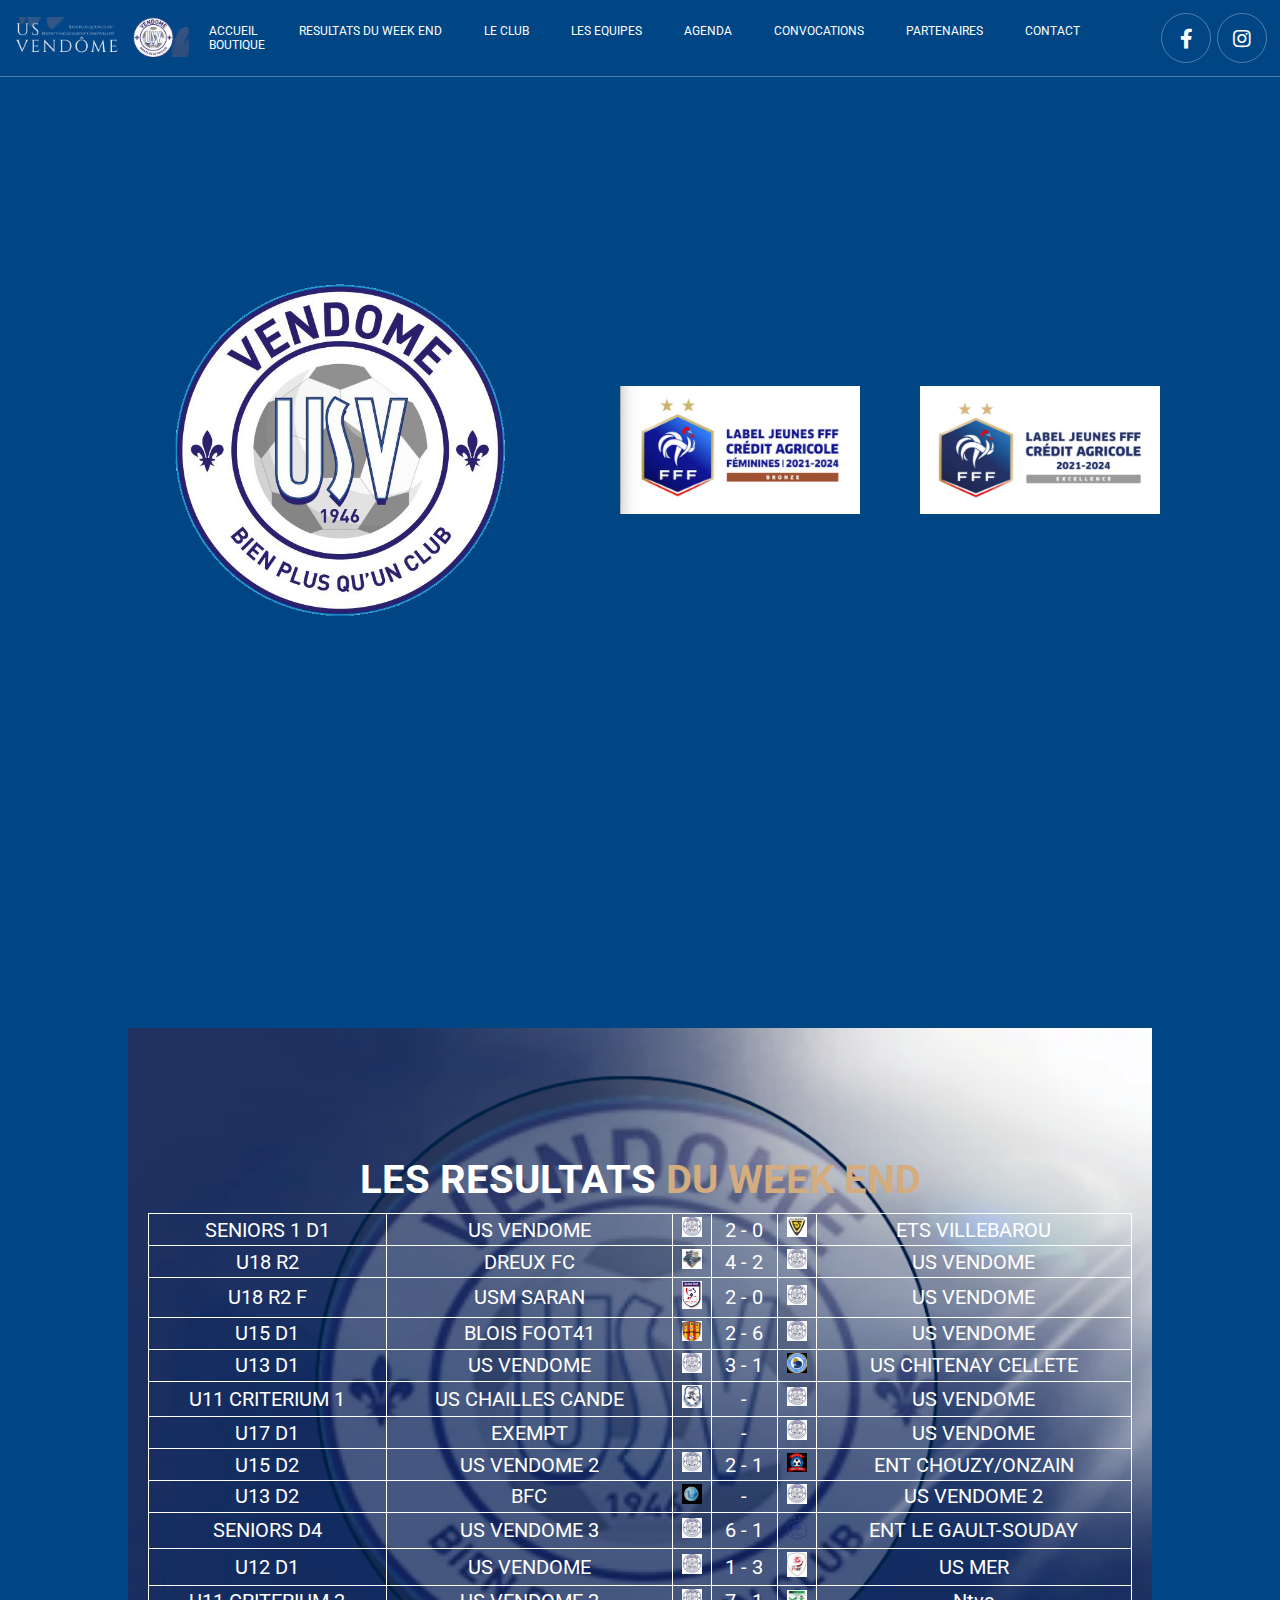
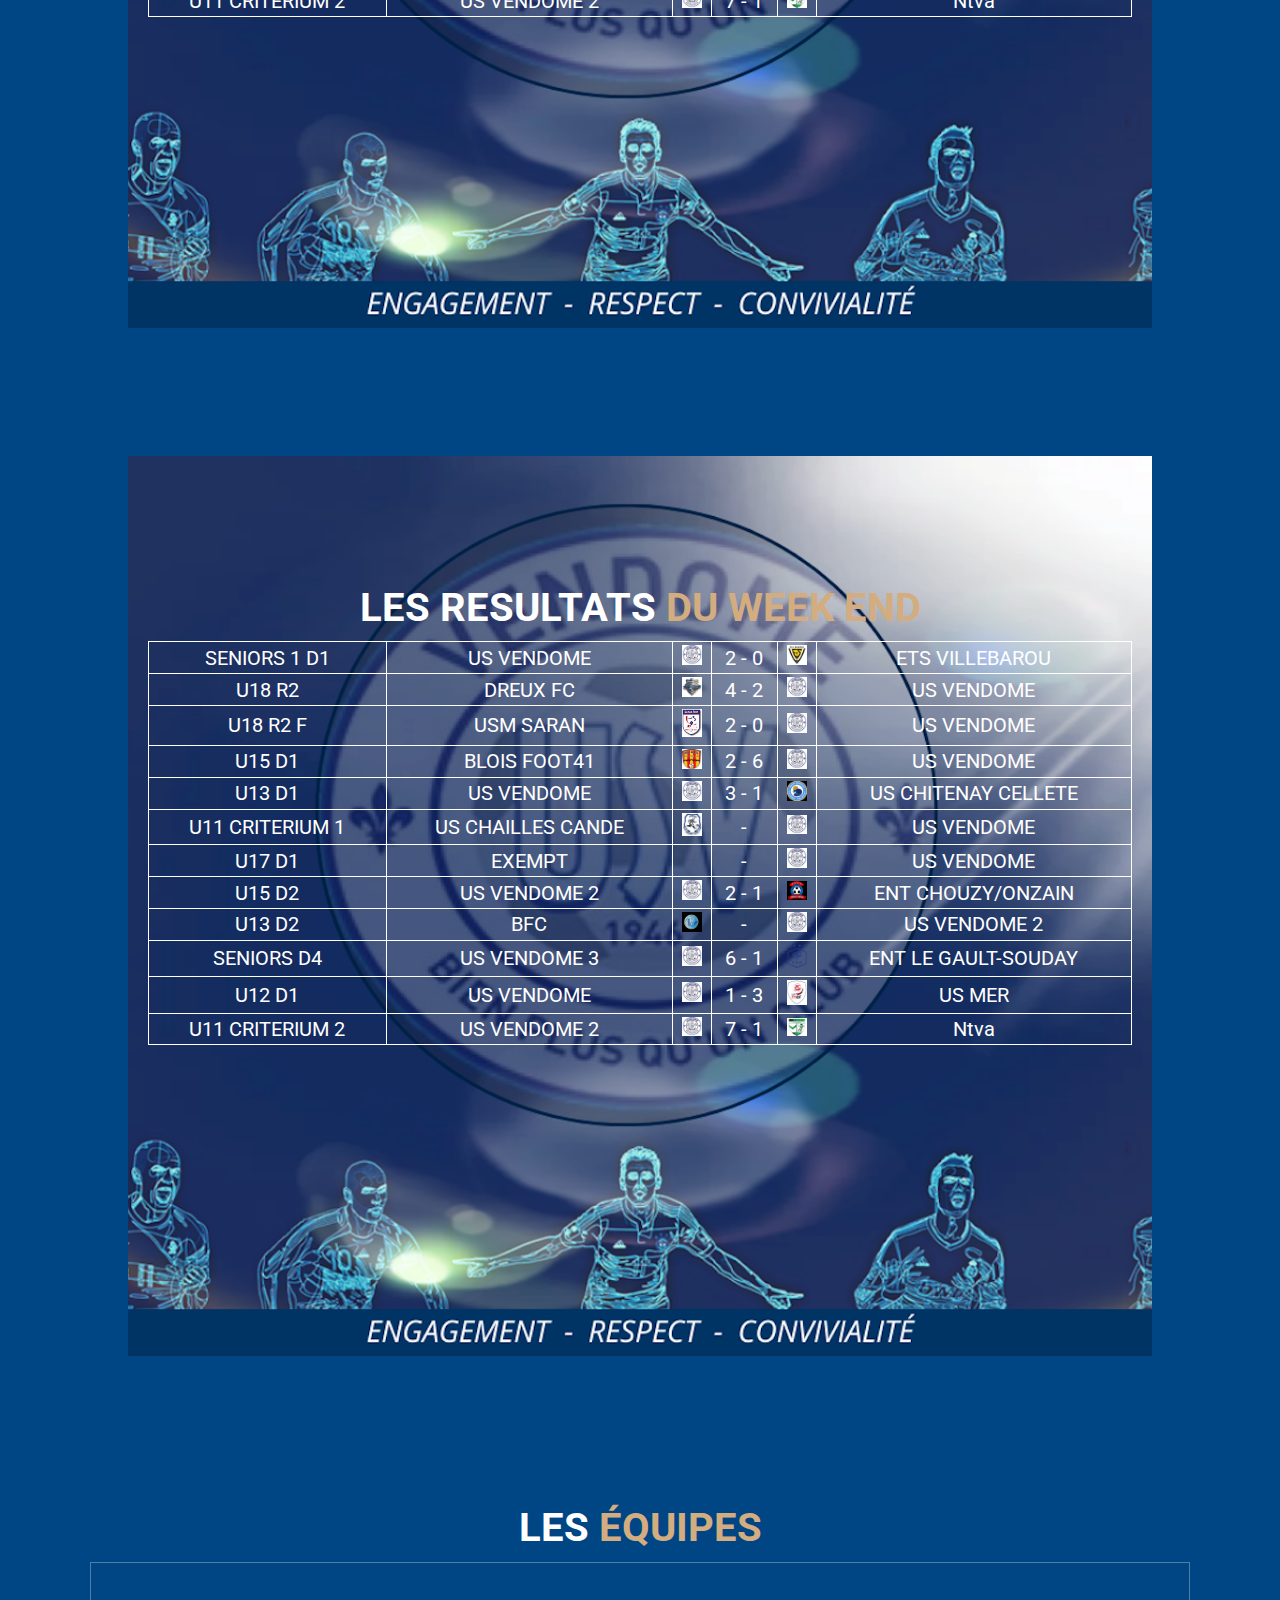
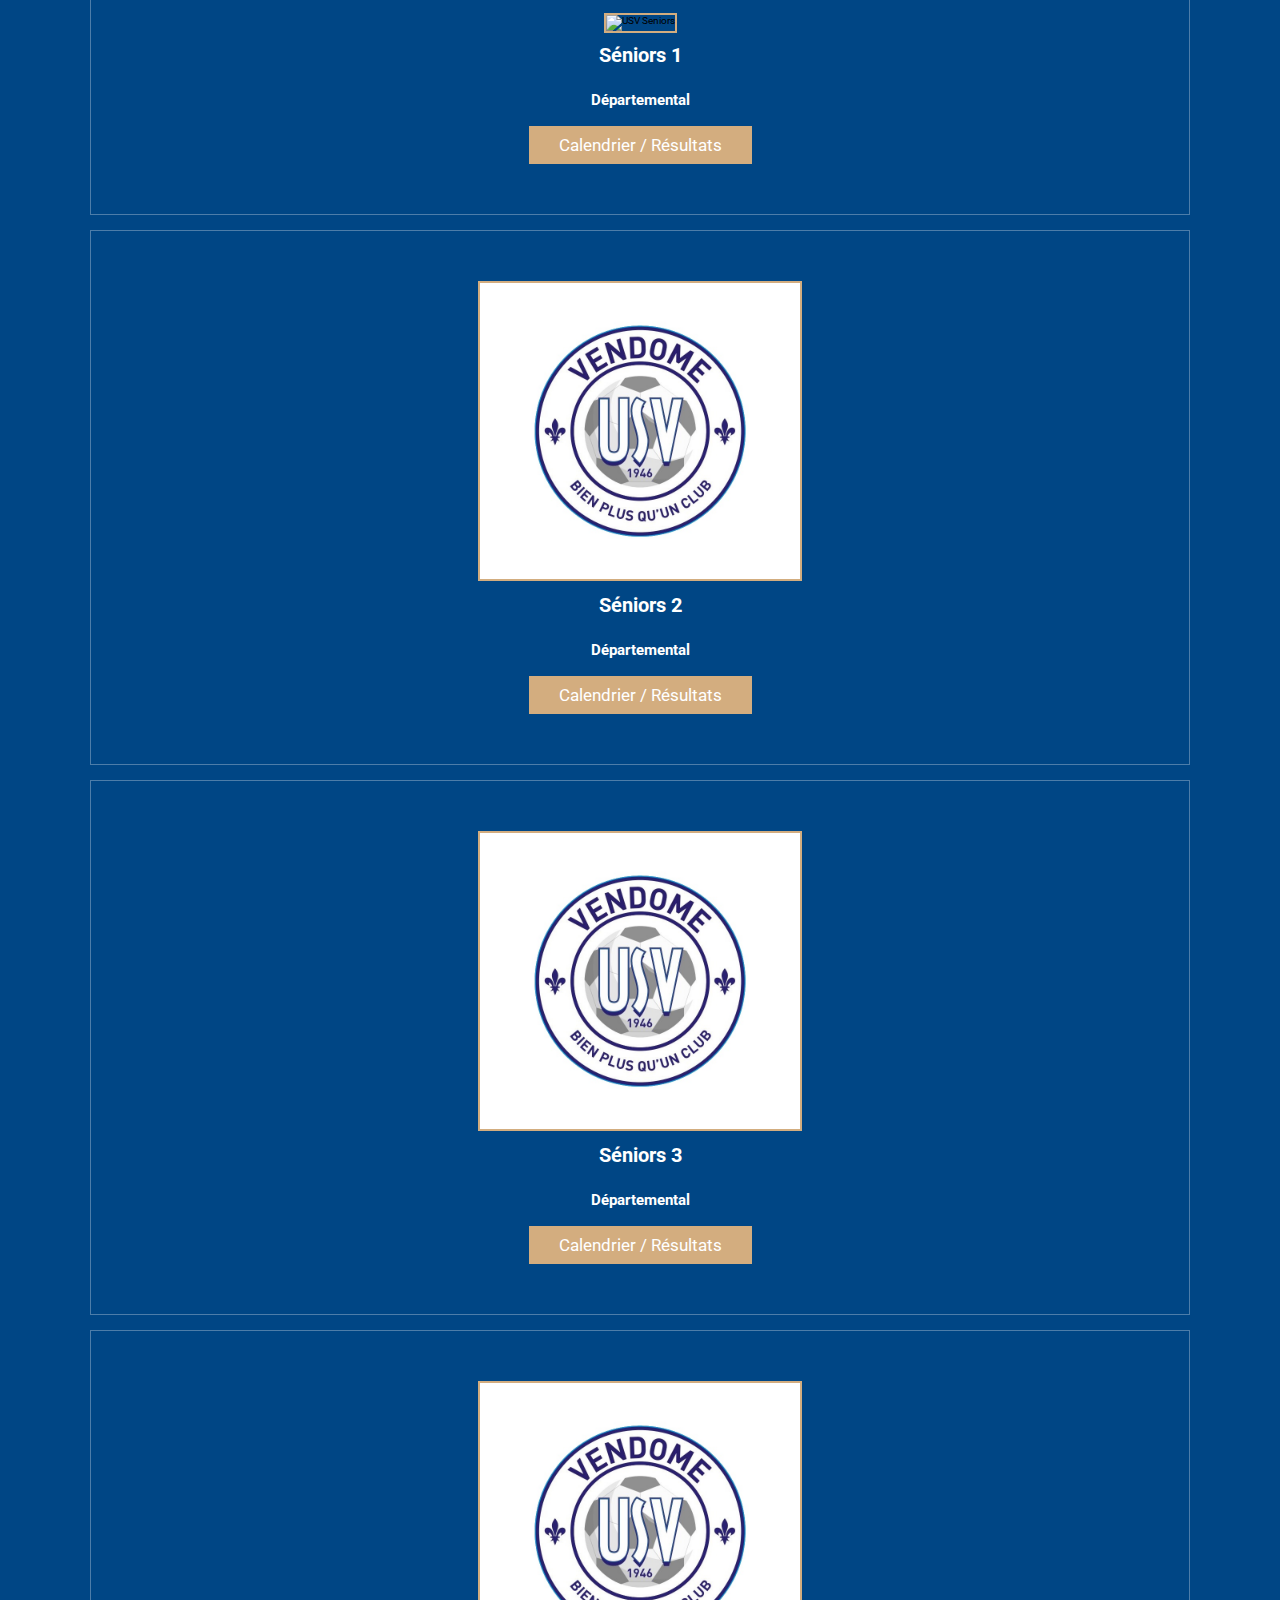
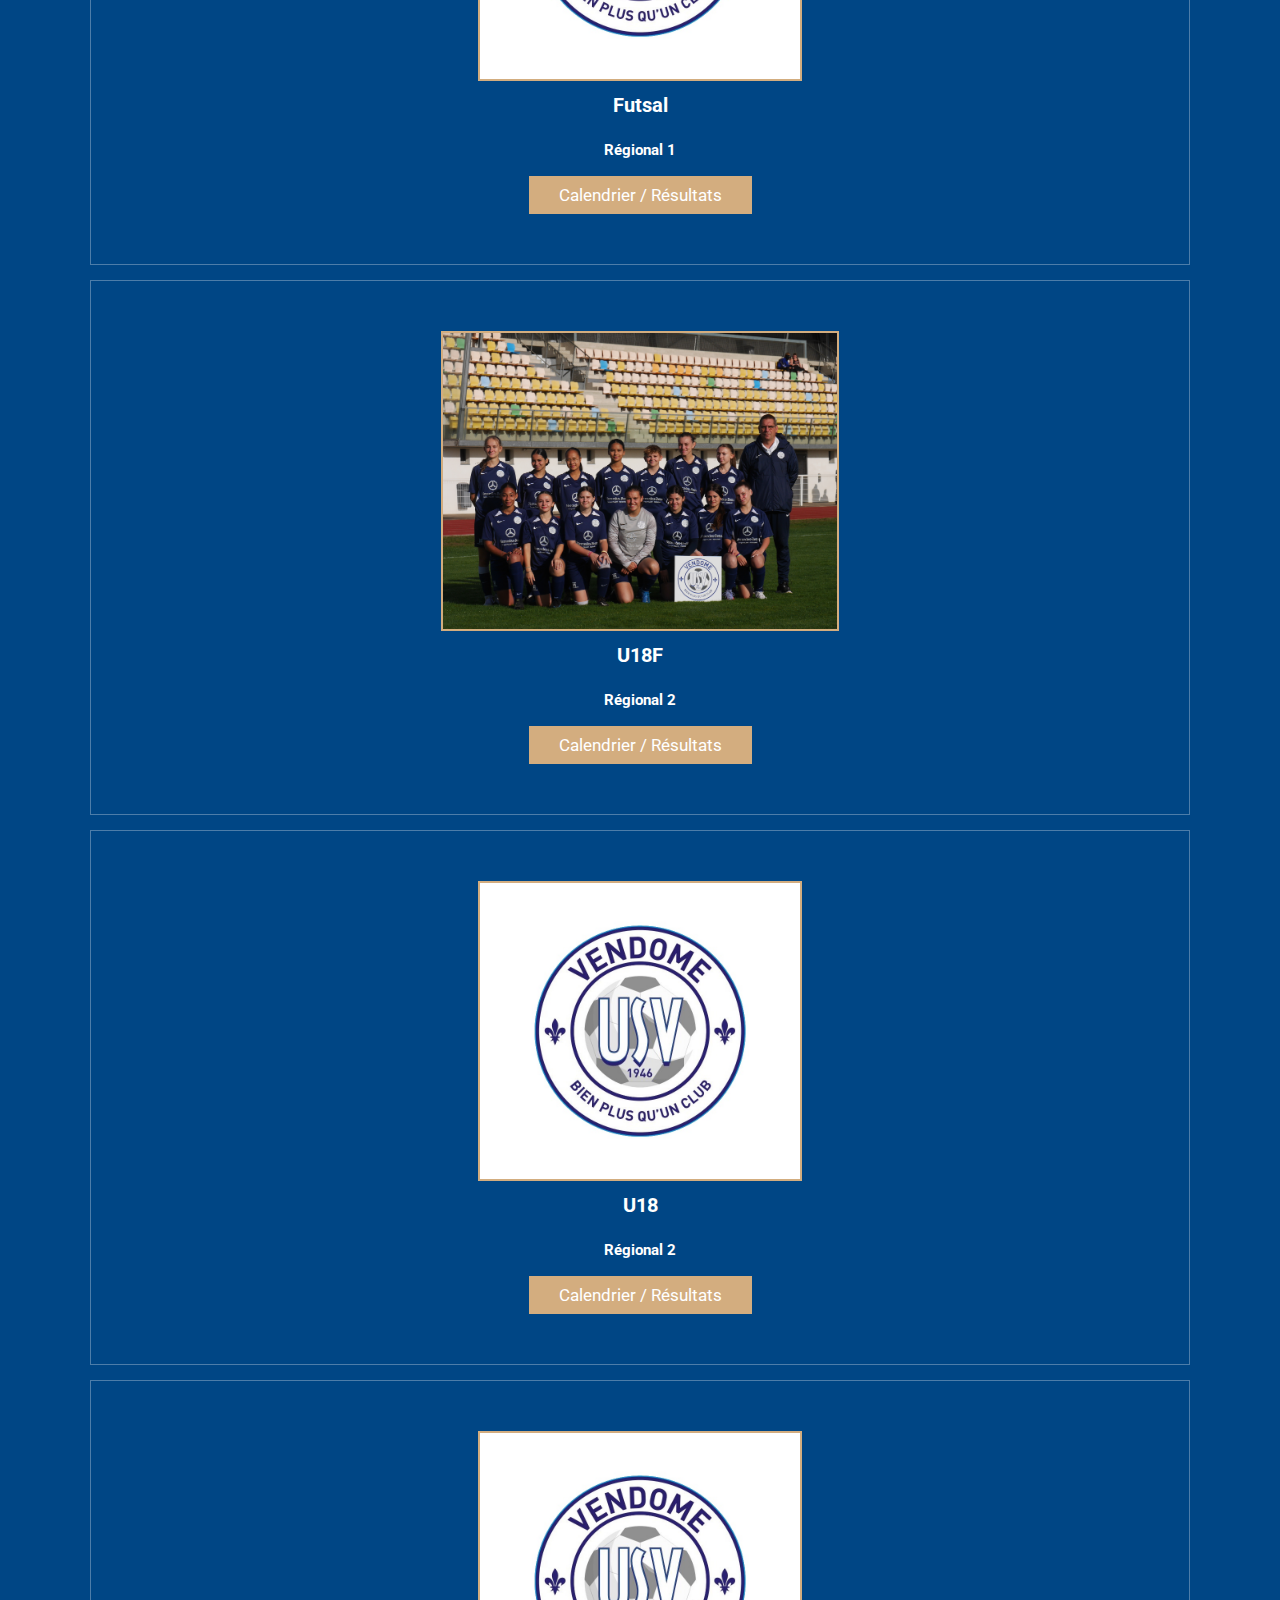
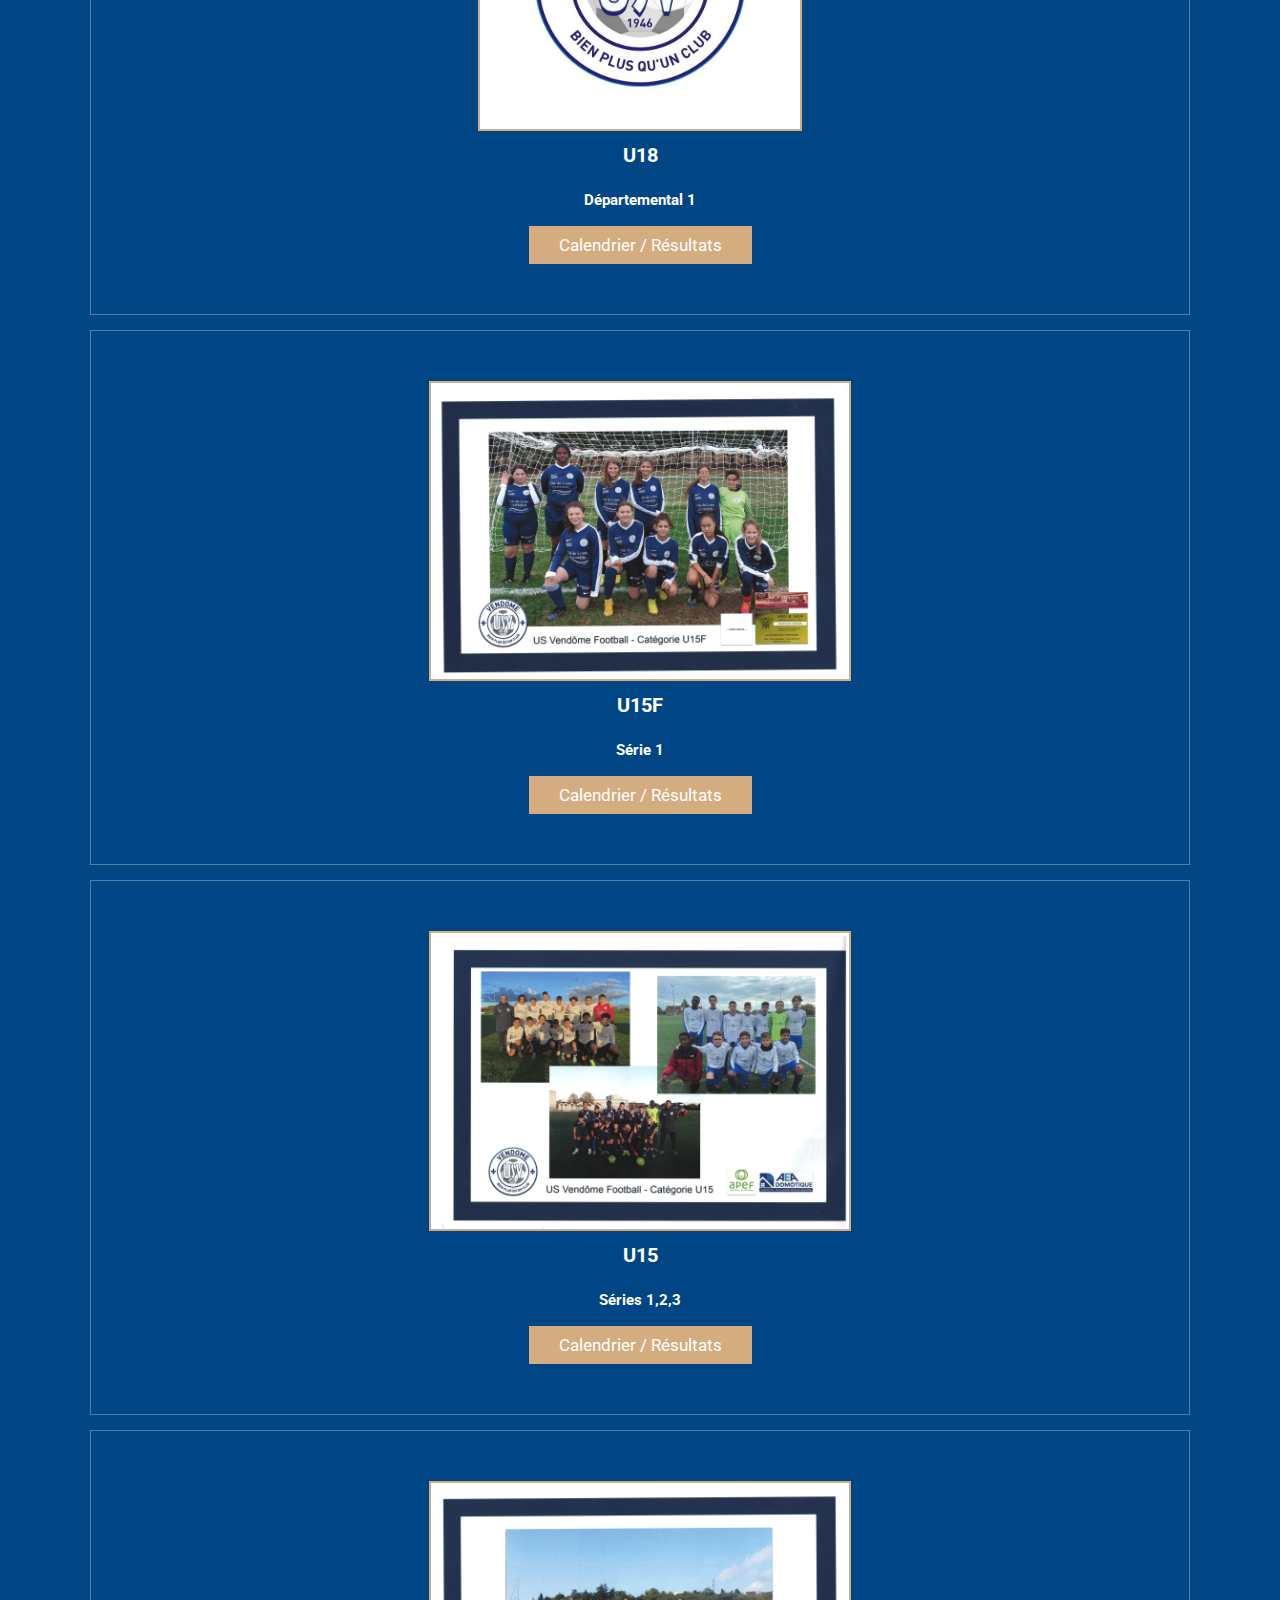
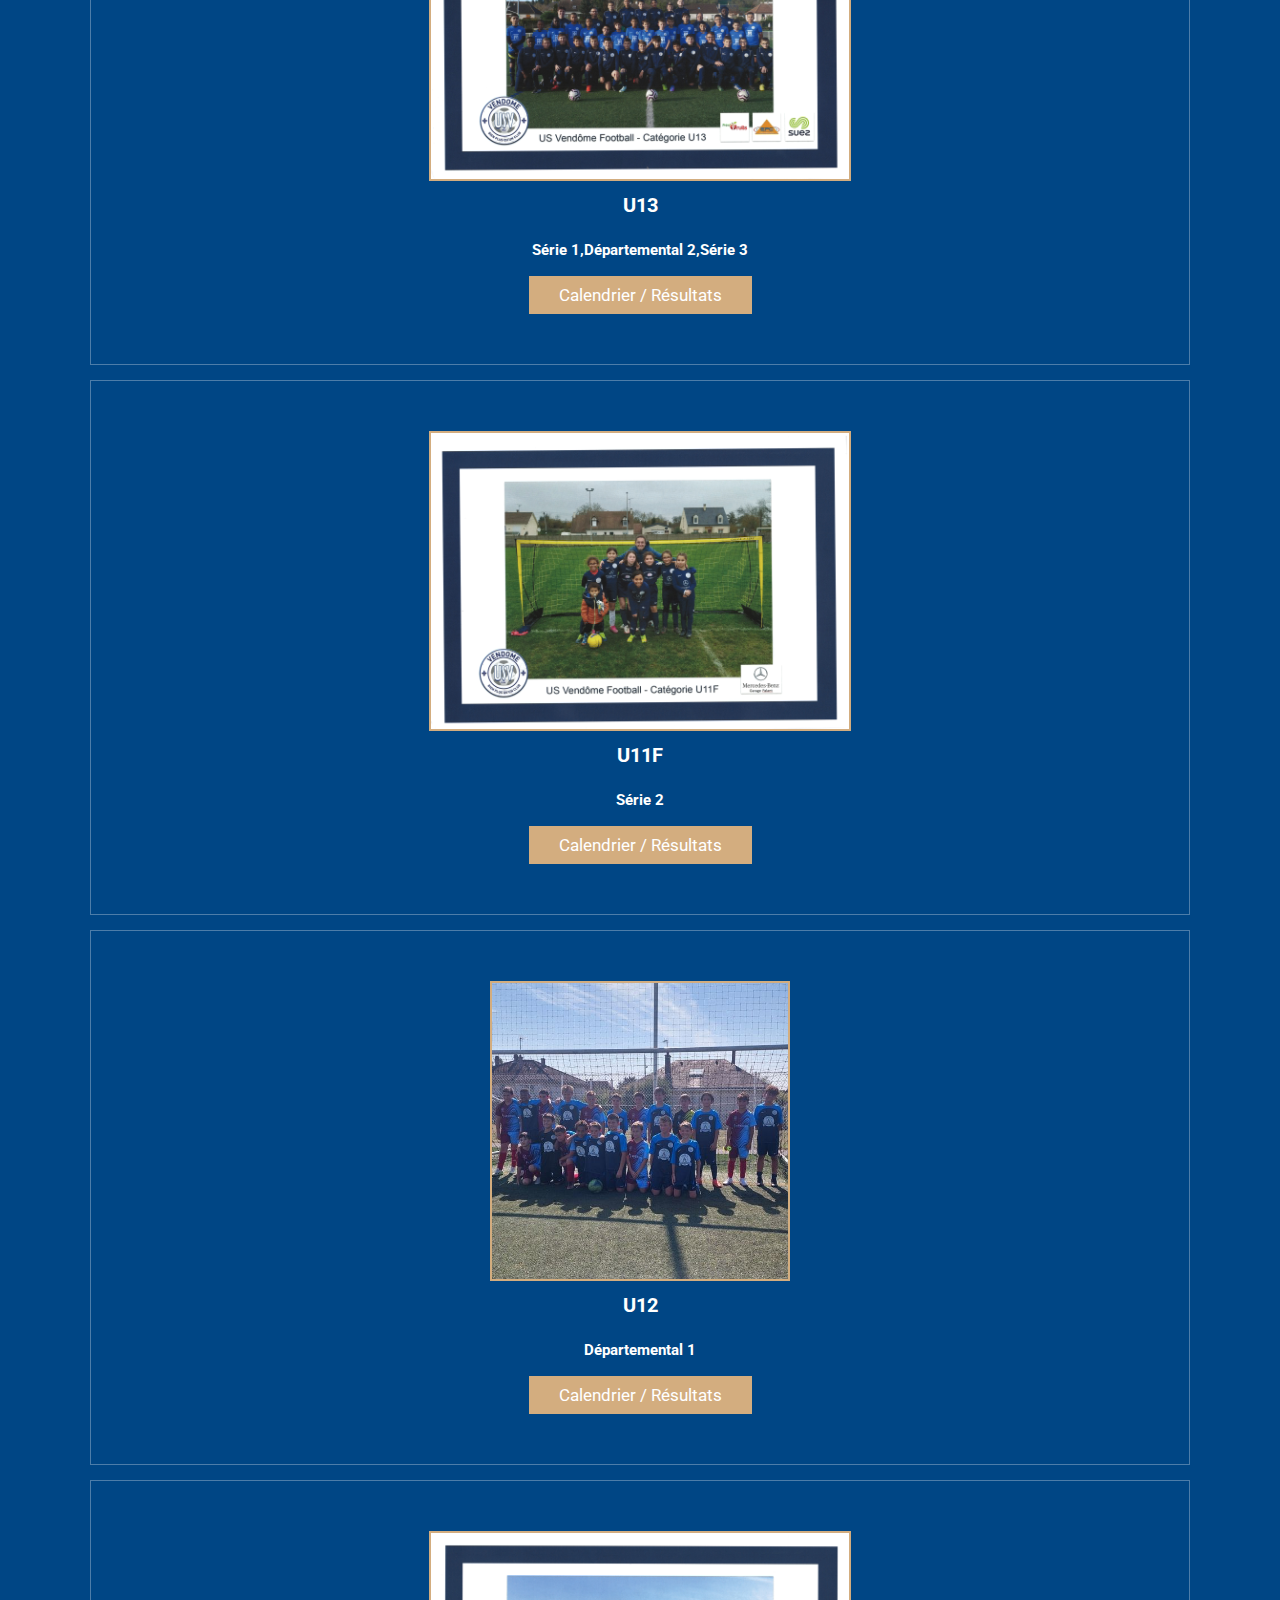
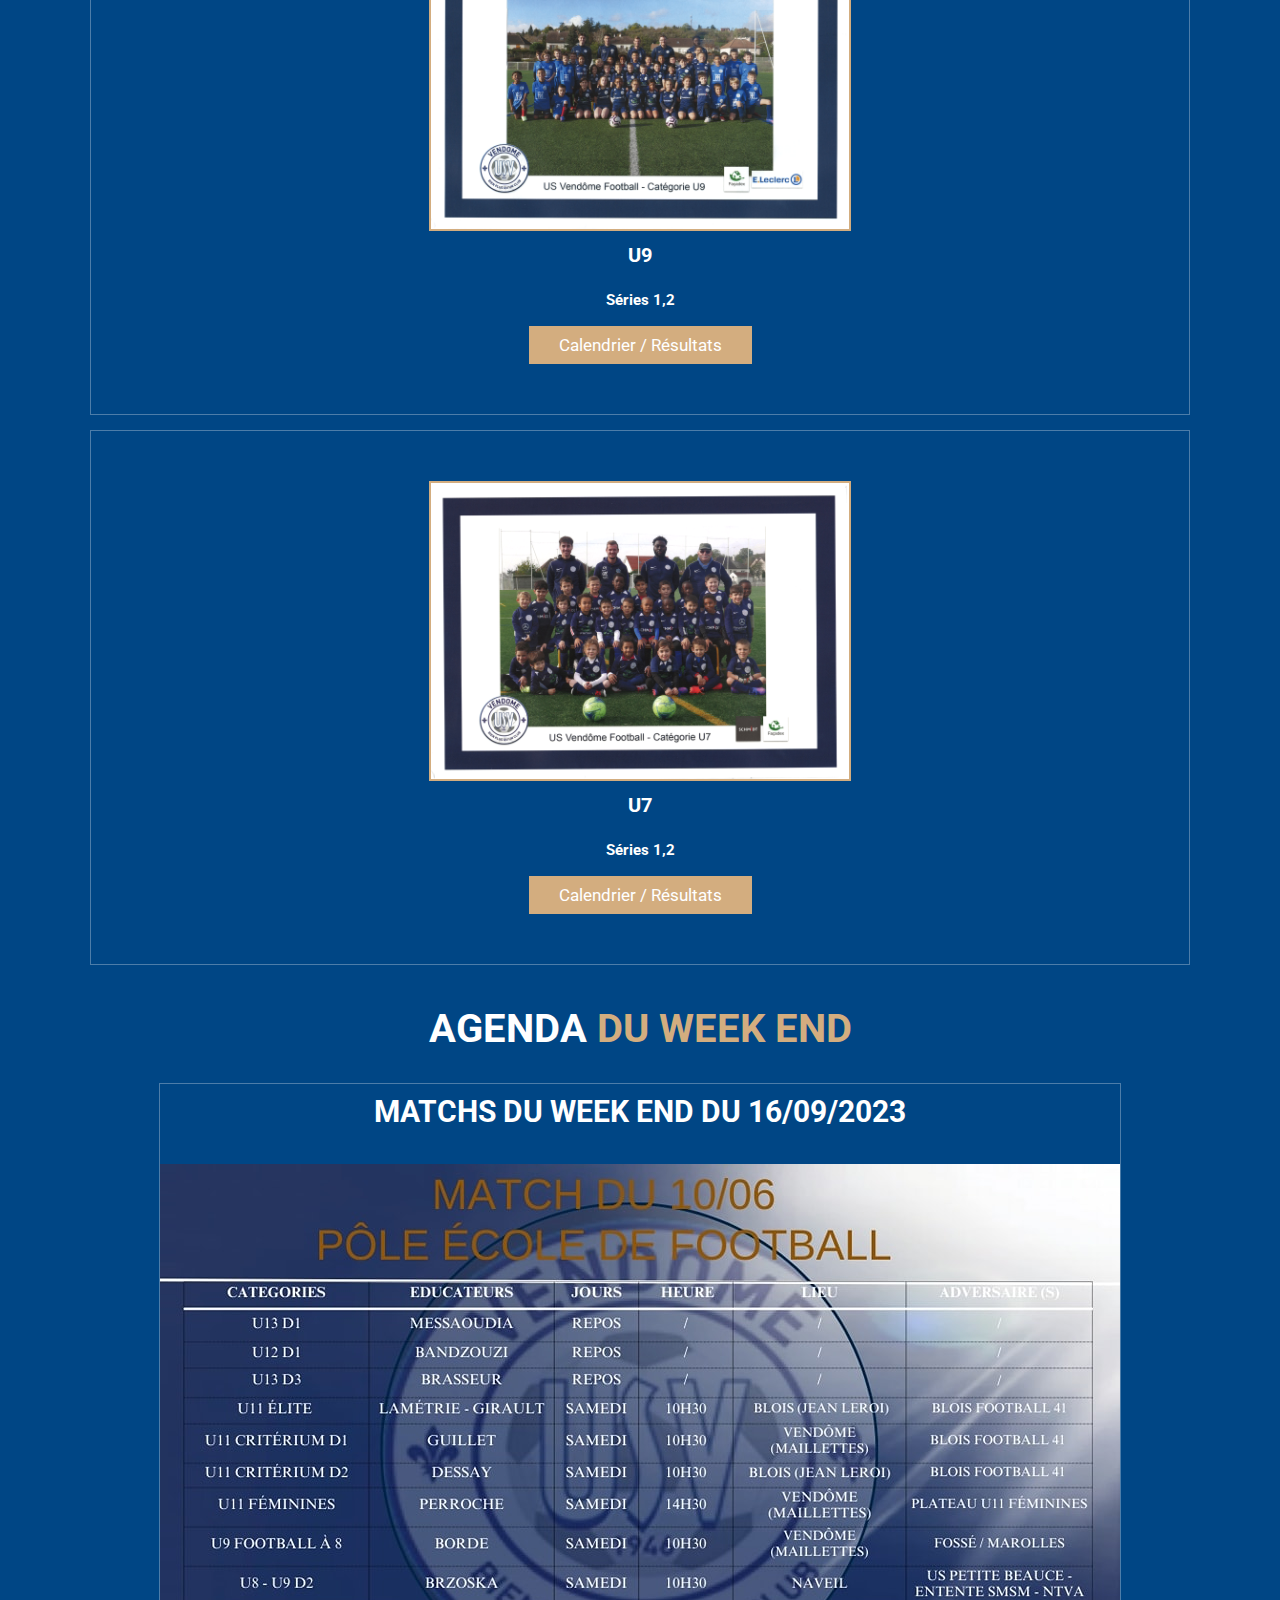
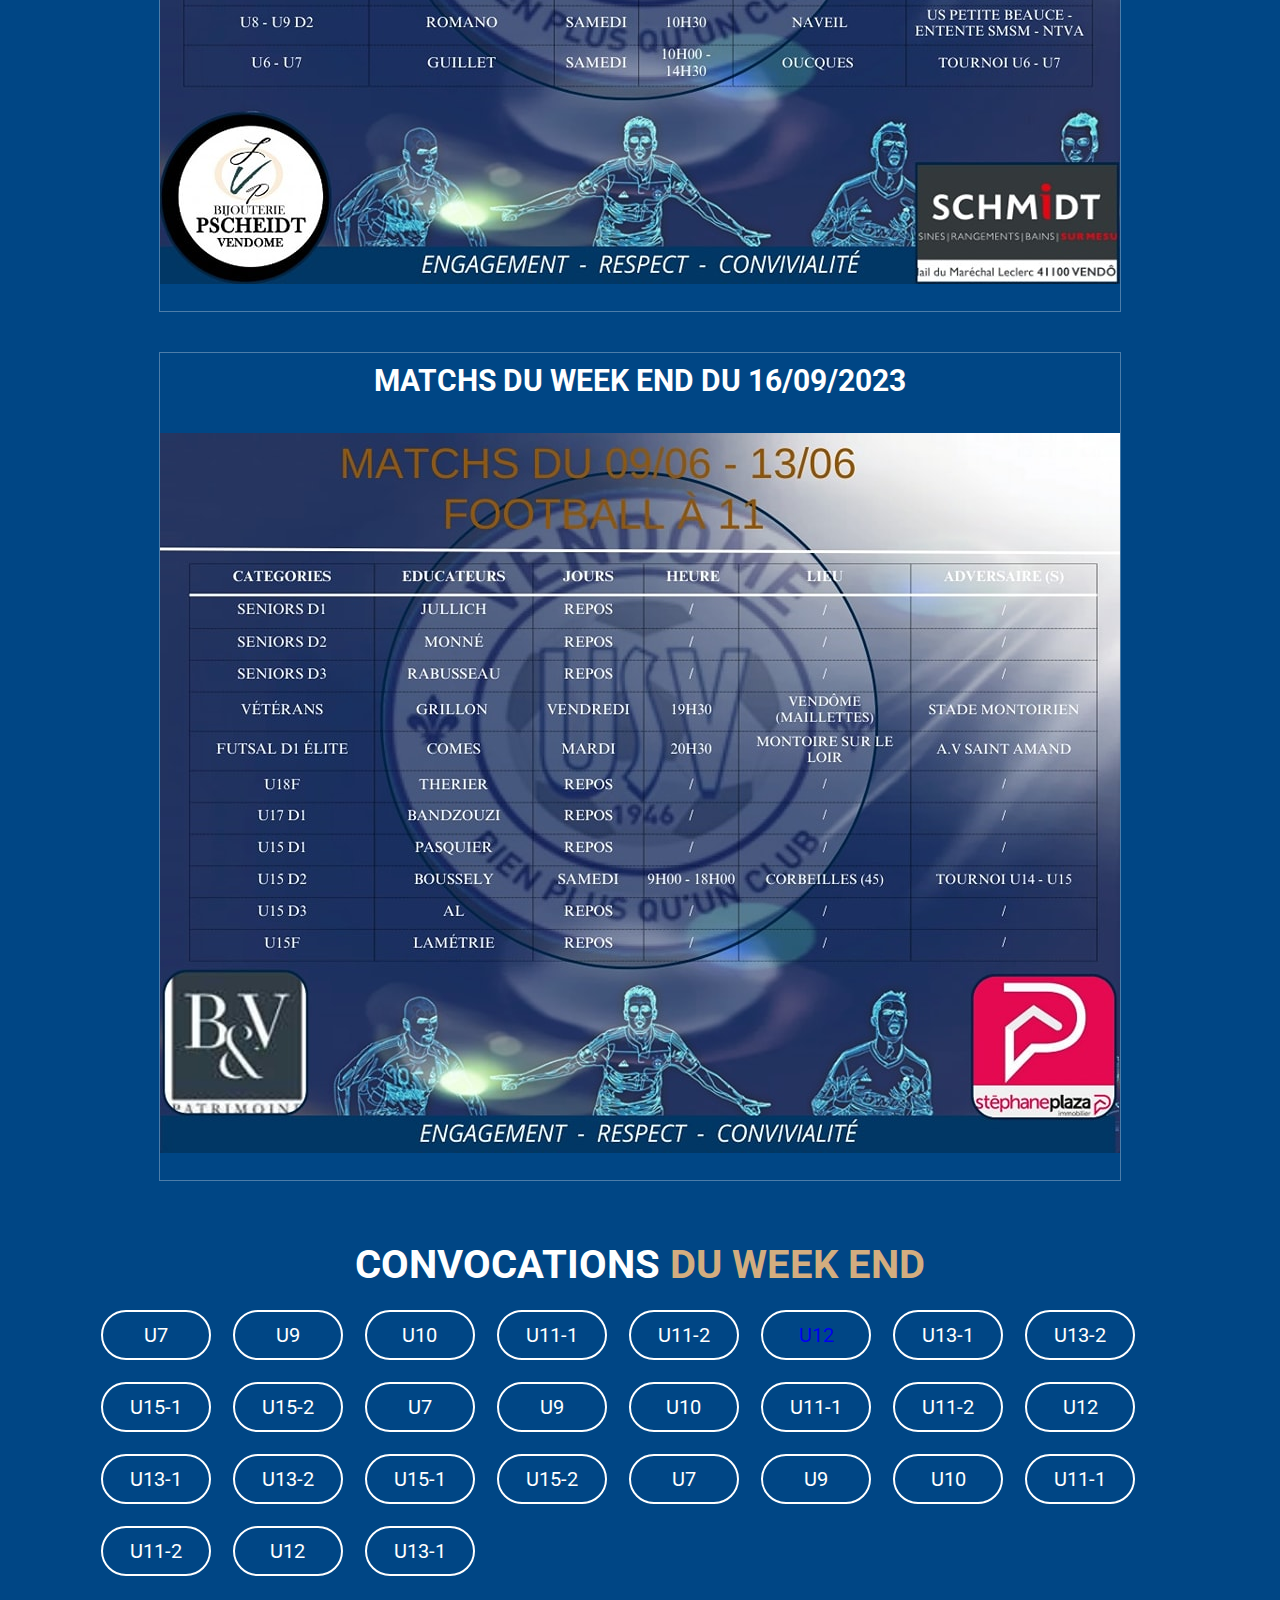
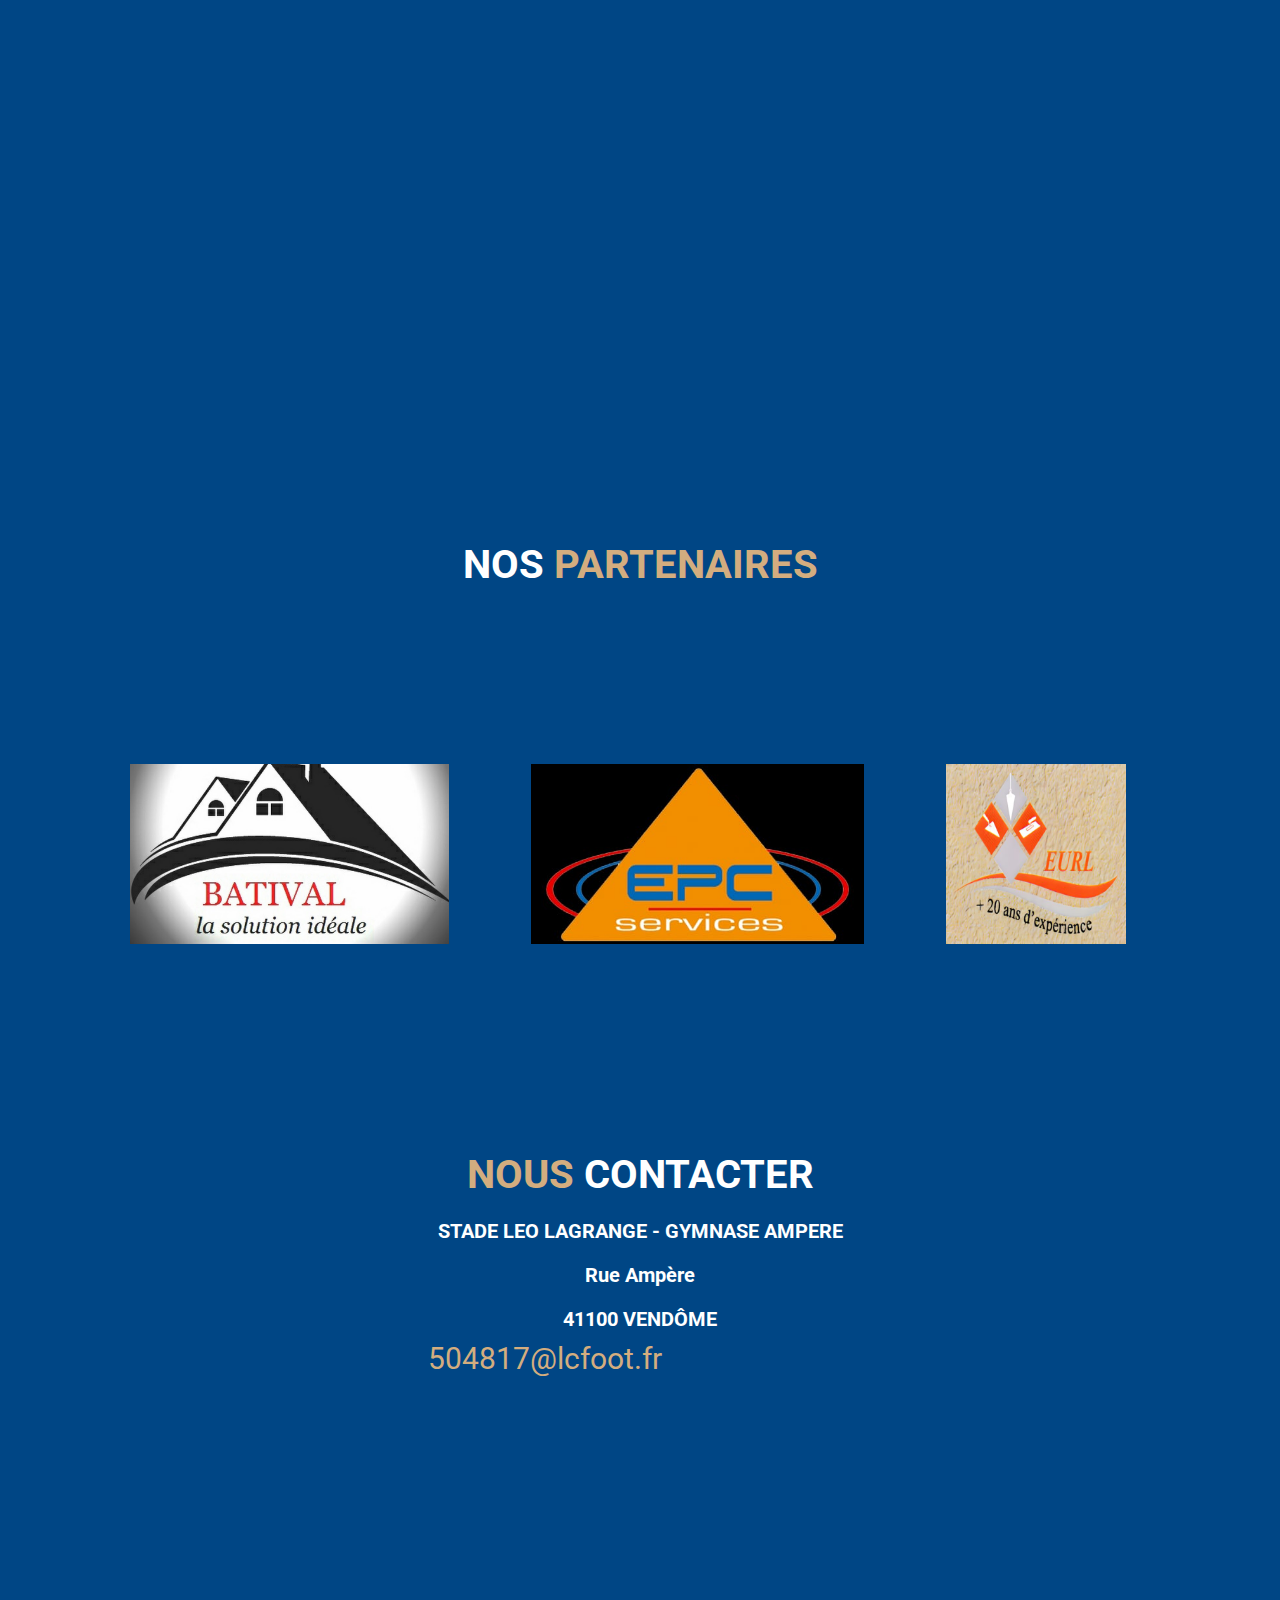
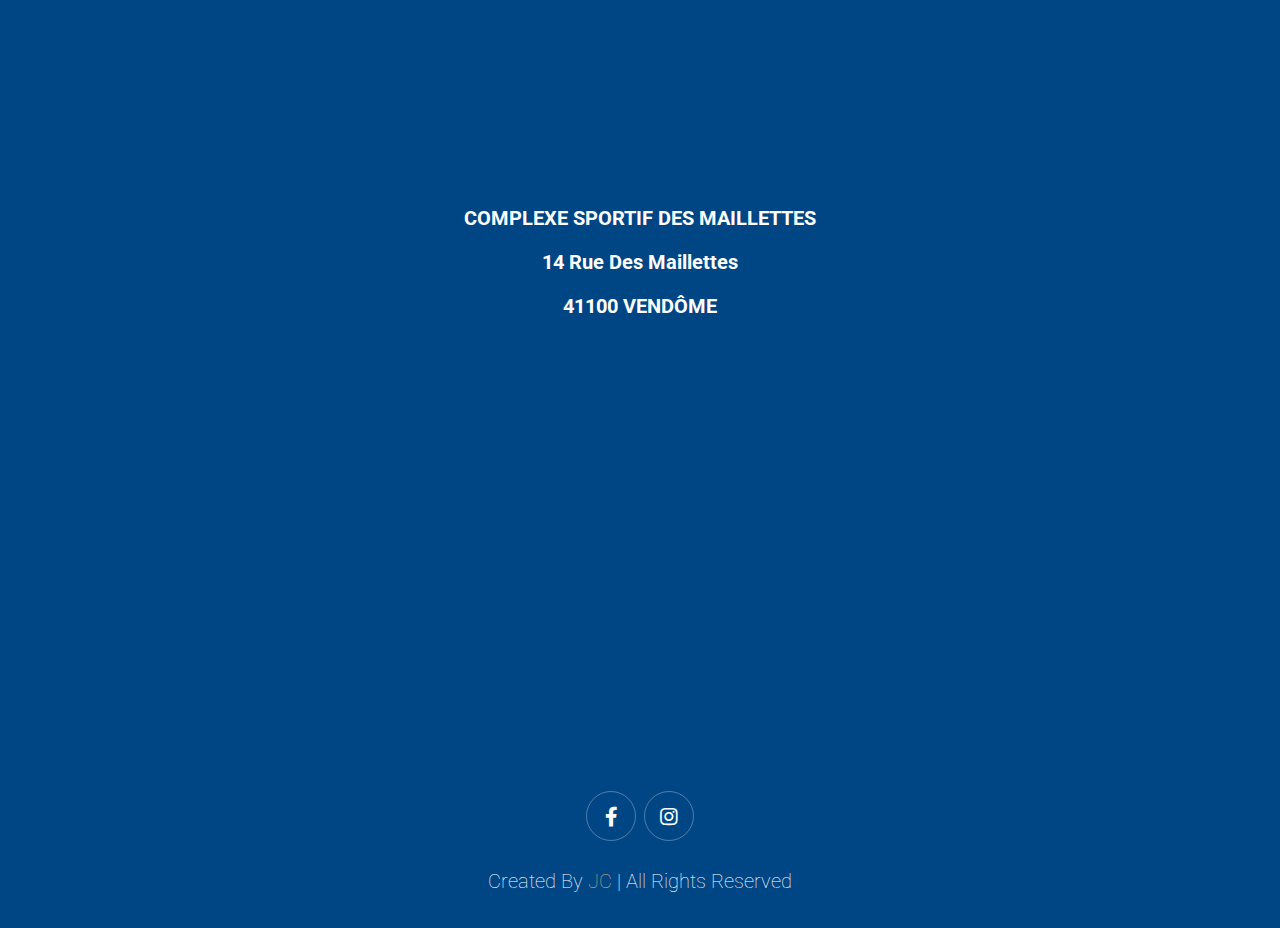
==== commit 2100922f: "Add files via upload" ====
--- a/index.html
+++ b/index.html
@@ -331,26 +331,26 @@
         <div class="box-container">
 
             <div class="box">
-                <img src="seniors1.jpg" alt="USV Seniors" class="imgequipes">
+                <img src="images/photosequipes/seniors1.jpg" alt="USV Seniors" class="imgequipes">
                 <h3>Séniors 1</h3>
                 <div class="division"><span>Départemental</span></div>
-                <a href="seniors1.html" class="btn">Calendrier / Résultats</a>
-            </div>
-            <div class="box">
-                <img src="images/photosequipes/SENIORS.jpg" alt="USV Seniors" class="imgequipes">
+                <a href="seniors.html" class="btn">Calendrier / Résultats</a>
+            </div>
+            <div class="box">
+                <img src="images/usv.jpg" alt="USV Seniors" class="imgequipes">
                 <h3>Séniors 2</h3>
                 <div class="division"><span>Départemental</span></div>
                 <a href="seniors2.html" class="btn">Calendrier / Résultats</a>
             </div>
             <div class="box">
-                <img src="images/photosequipes/SENIORS.jpg" alt="USV Seniors" class="imgequipes">
+                <img src="images/usv.jpg" alt="USV Seniors" class="imgequipes">
                 <h3>Séniors 3</h3>
                 <div class="division"><span>Départemental</span></div>
-                <a href="seniors3.html" class="btn">Calendrier / Résultats</a>
-            </div>
-
-            <div class="box">
-                <img src="images/photosequipes/FUTSAL.jpg" alt="USV Futsal" class="imgequipes">
+                <a href="senior3.html" class="btn">Calendrier / Résultats</a>
+            </div>
+
+            <div class="box">
+                <img src="images/usv.jpg" alt="USV Futsal" class="imgequipes">
                 <h3>Futsal</h3>
                 <div class="division"><span>Régional 1</span></div>
                 <a href="#" class="btn">Calendrier / Résultats</a>
@@ -362,11 +362,18 @@
                 <a href="U18F.html" class="btn">Calendrier / Résultats</a>
             </div>
             <div class="box">
-                <img src="images/photosequipes/U17-U18.jpg" alt="USV U18" class="imgequipes">
-                <h3>U17-U18</h3>
+                <img src="images/usv.jpg" alt="USV U18" class="imgequipes">
+                <h3>U18</h3>
                 <div class="division"><span>Régional 2</span></div>
                 <a href="U18.html" class="btn">Calendrier / Résultats</a>
             </div>
+            <div class="box">
+                <img src="images/usv.jpg" alt="USV U17" class="imgequipes">
+                <h3>U18</h3>
+                <div class="division"><span>Départemental 1</span></div>
+                <a href="U17.html" class="btn">Calendrier / Résultats</a>
+            </div>
+
             <div class="box">
                 <img src="images/photosequipes/U15F.jpg" alt="USV U15F" class="imgequipes">
                 <h3>U15F</h3>
@@ -613,4 +620,4 @@
 
 </body>
 
-</html>
+</html>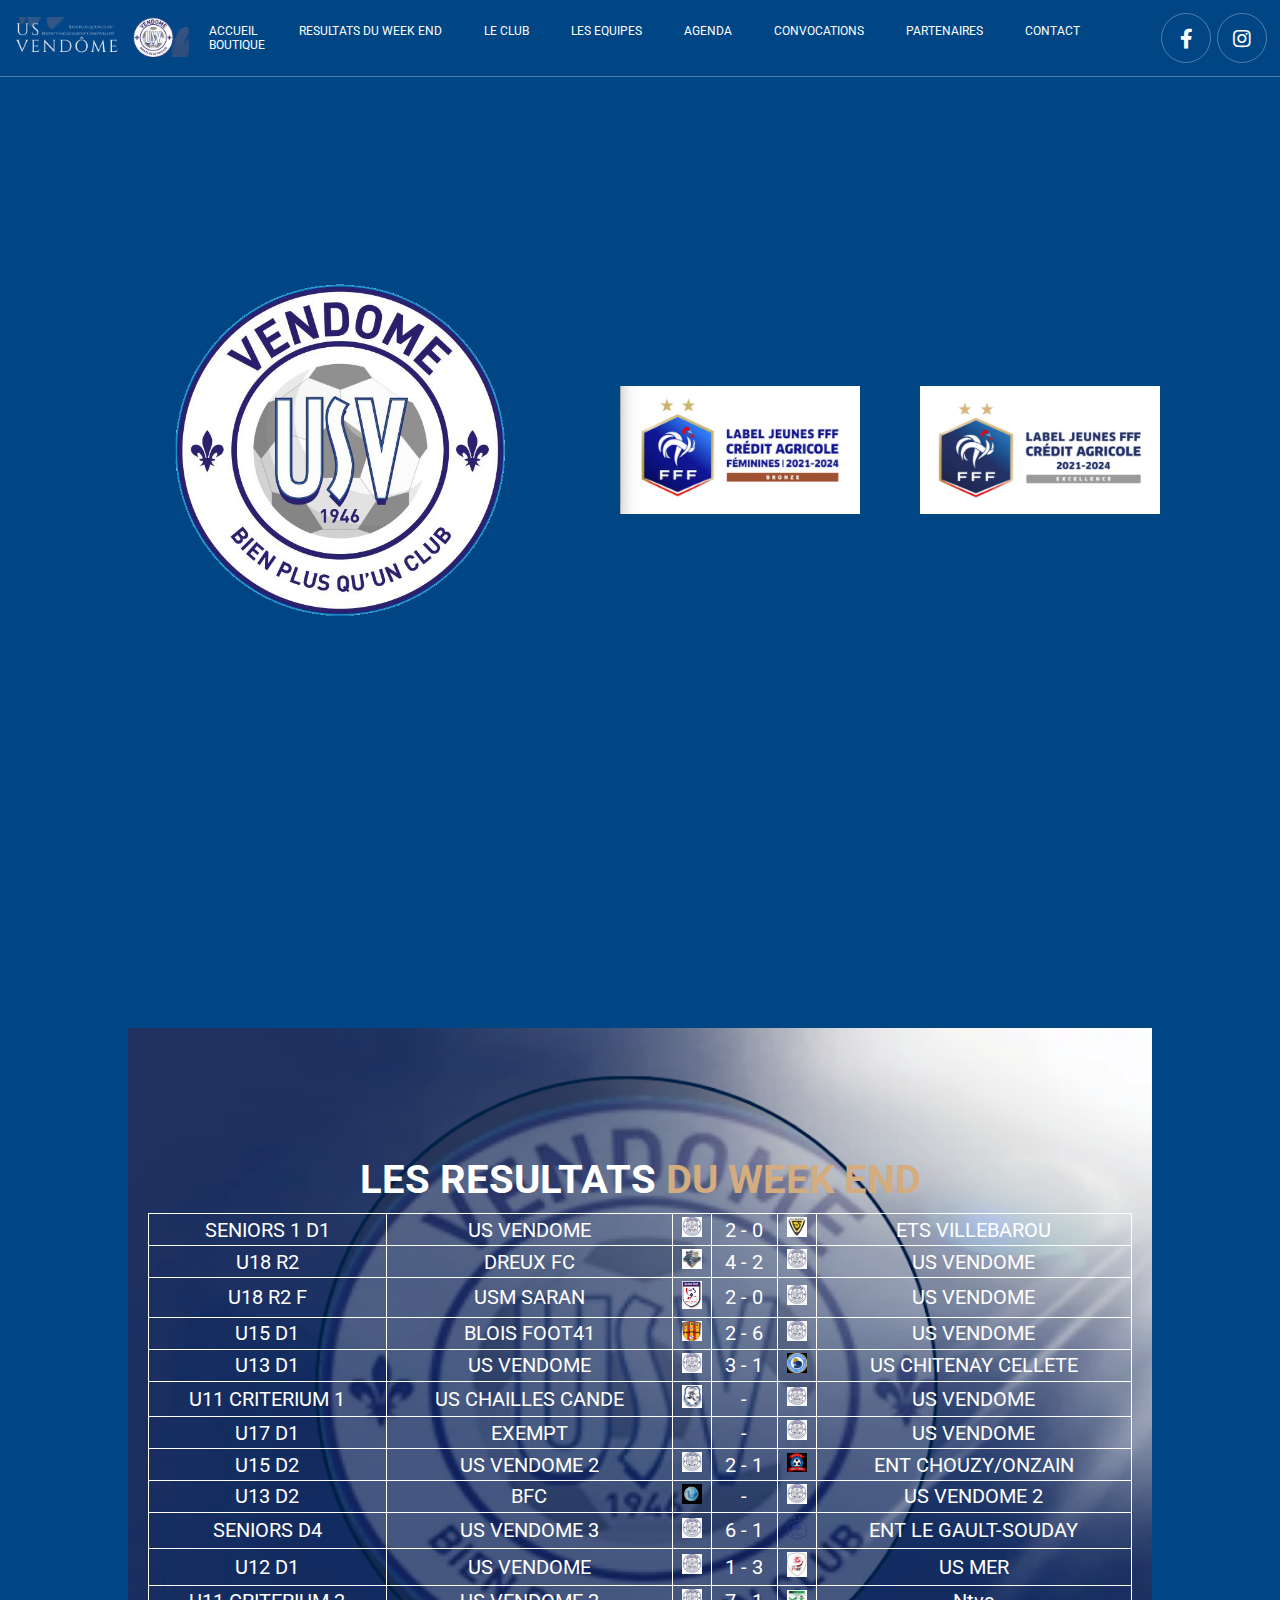
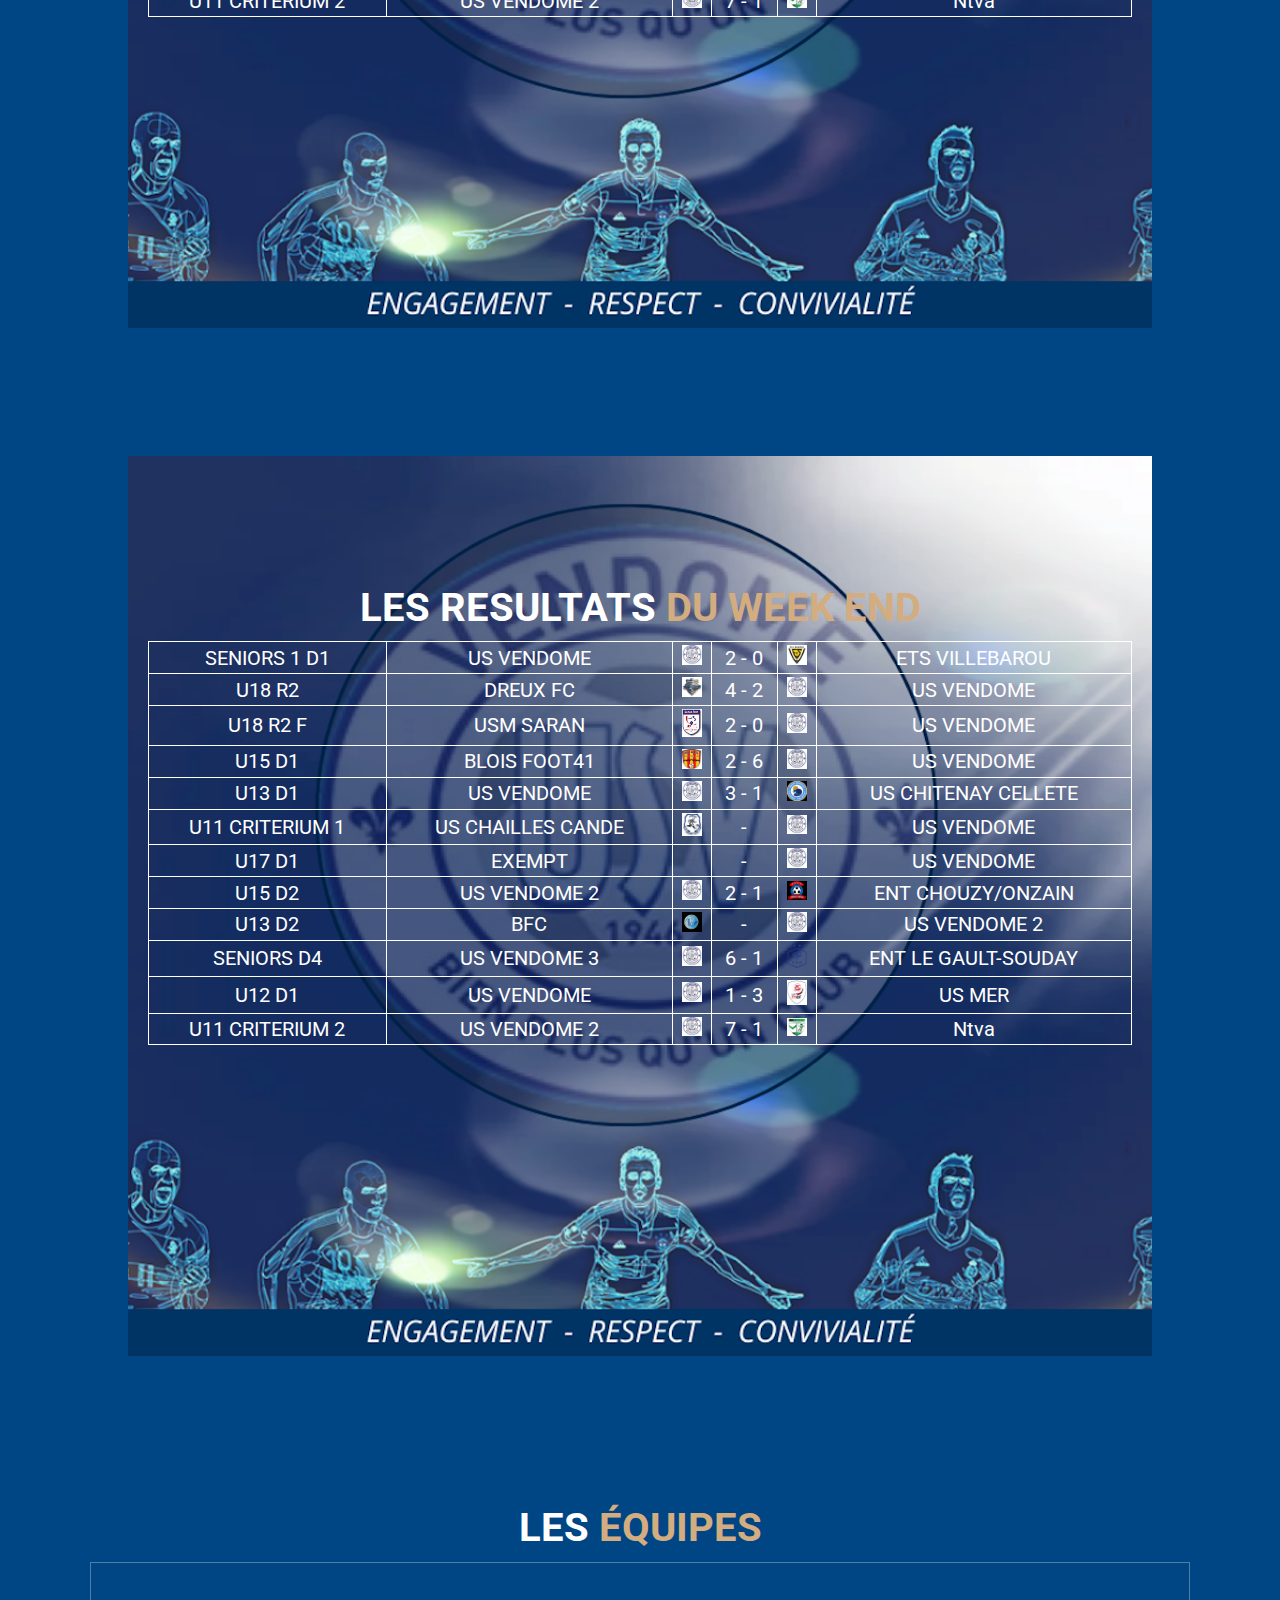
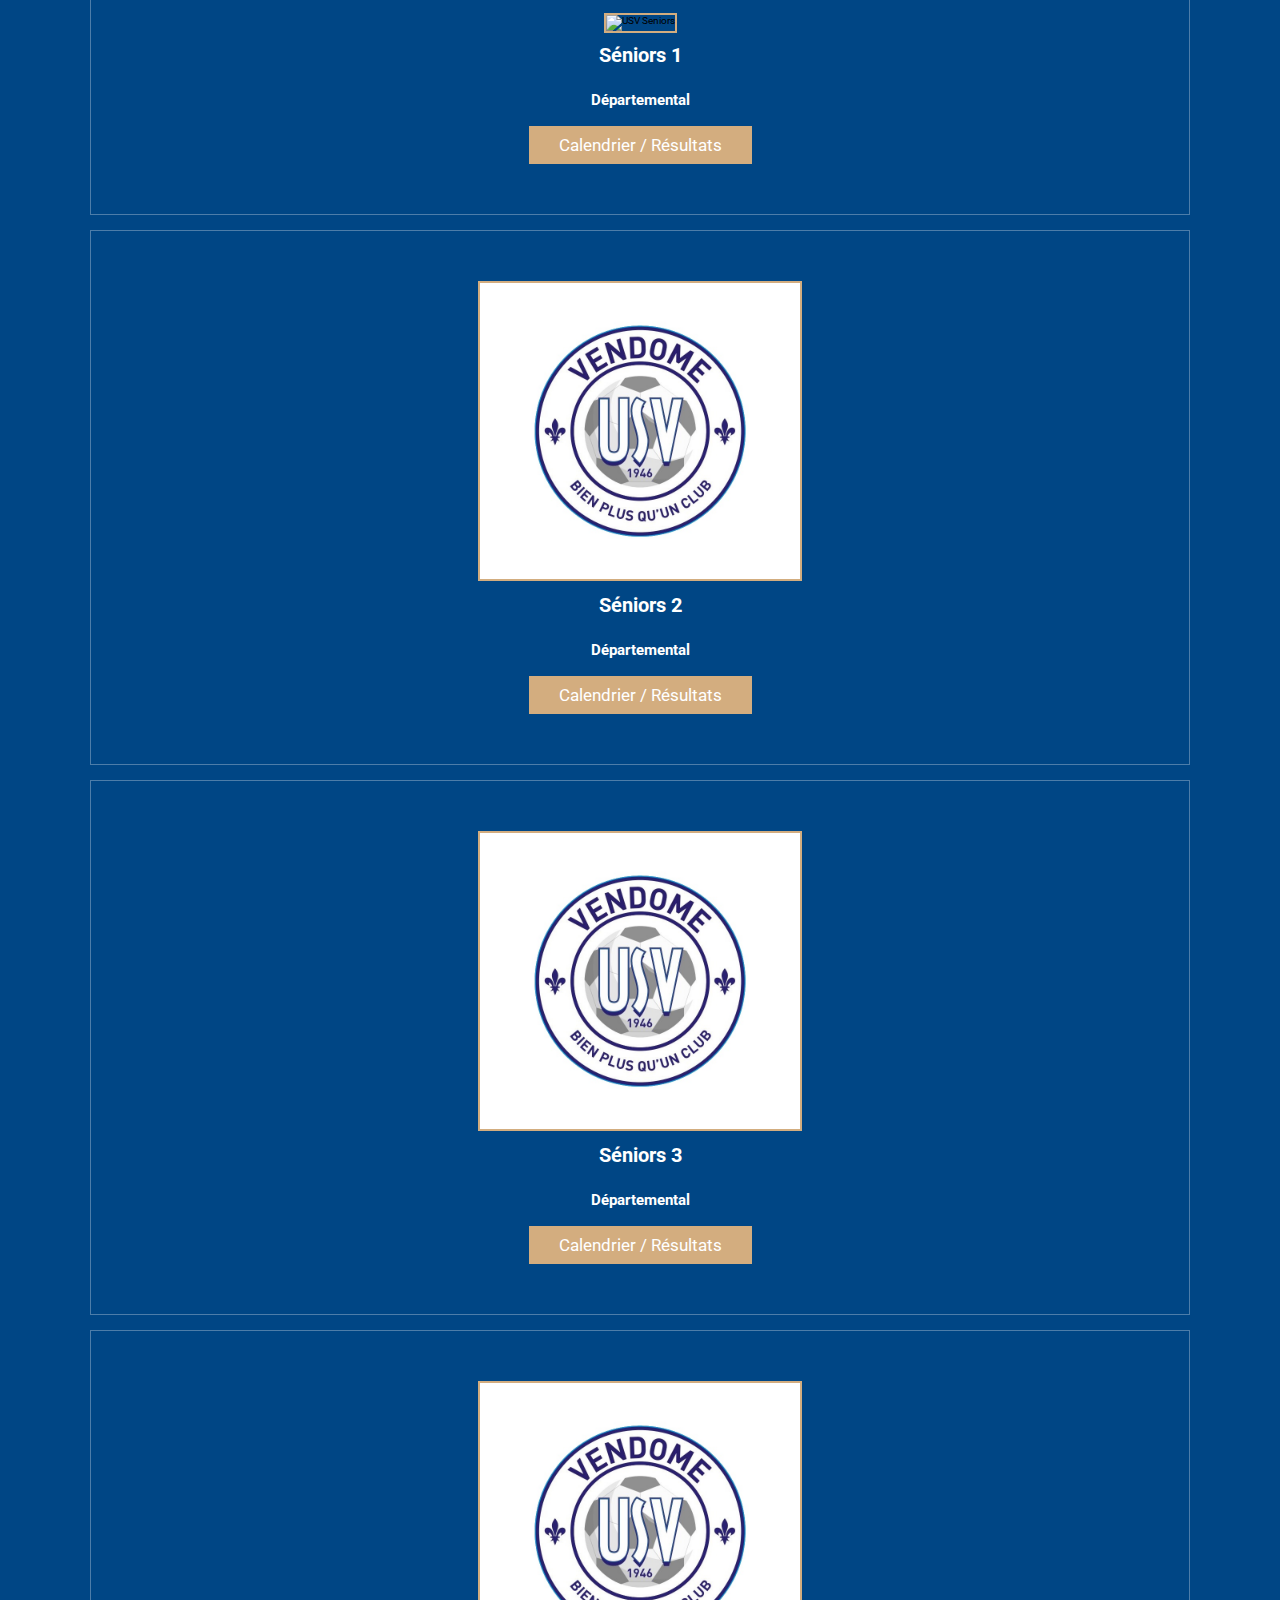
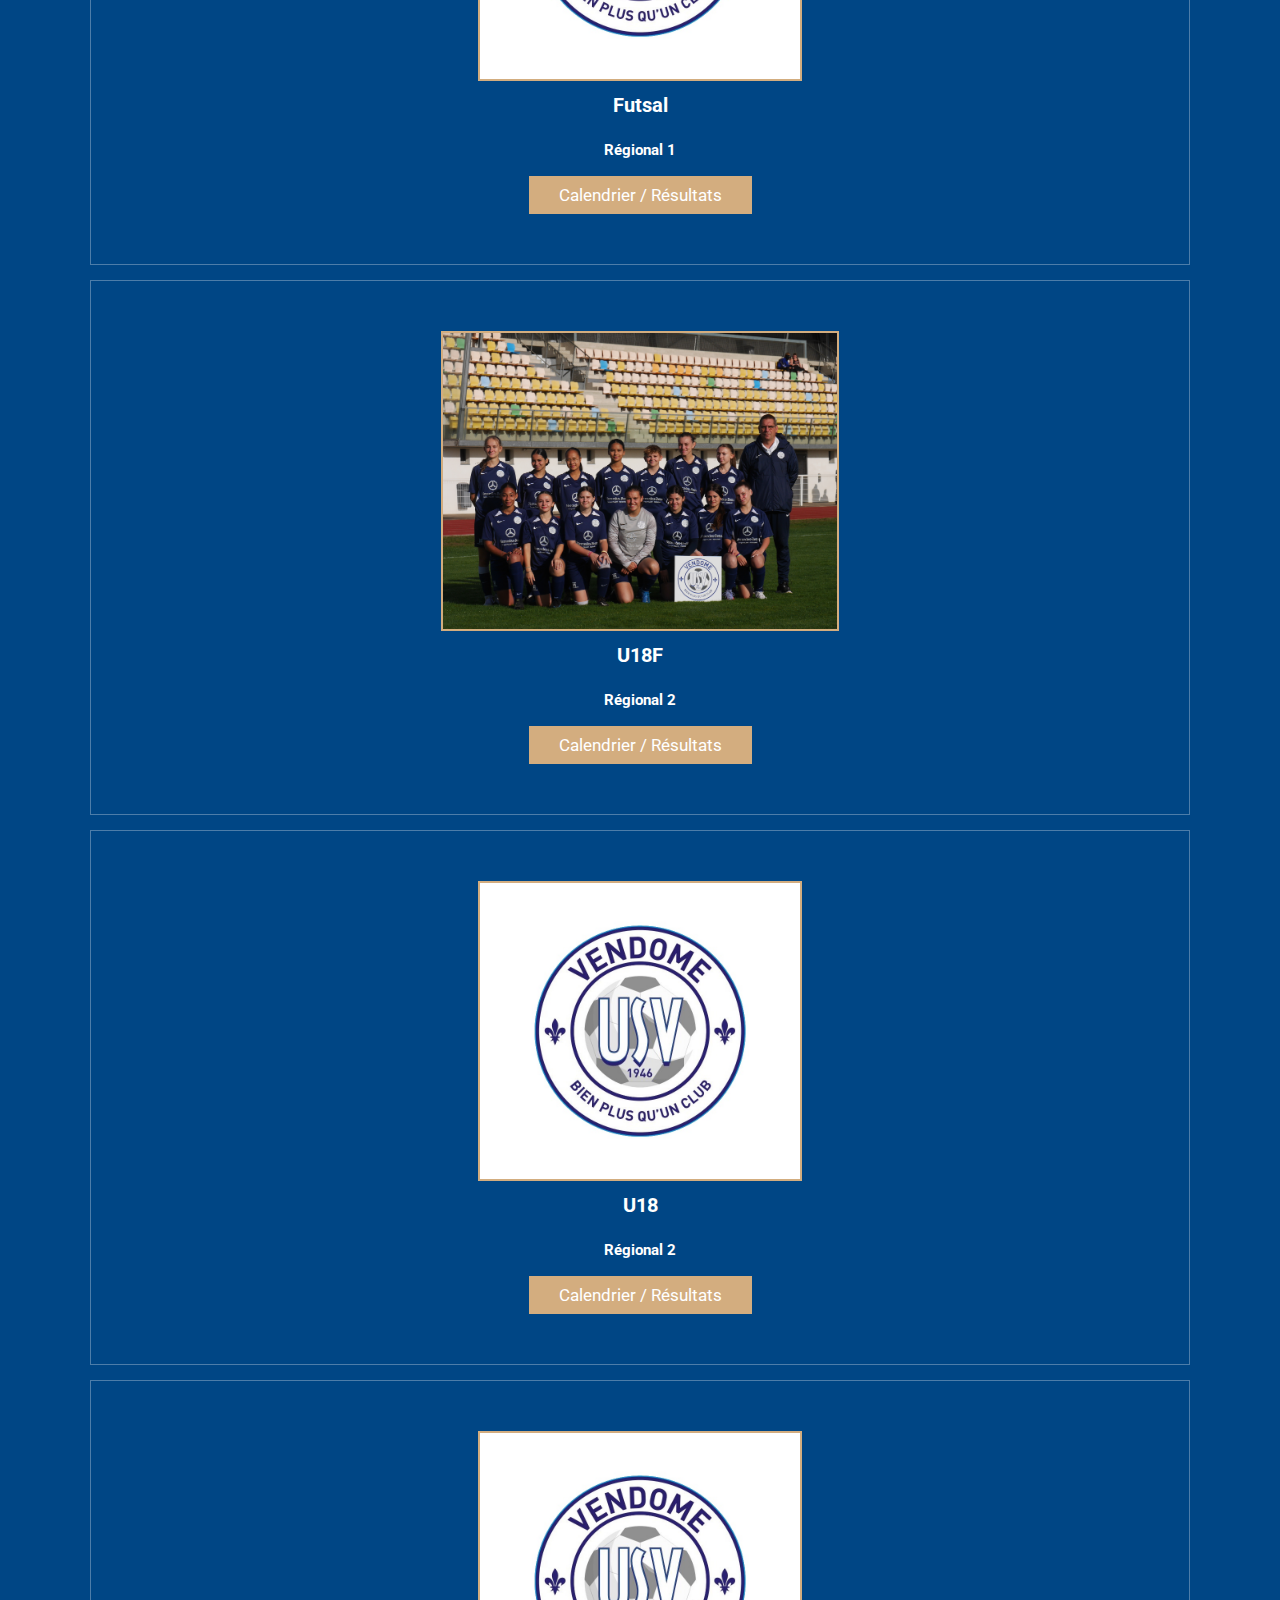
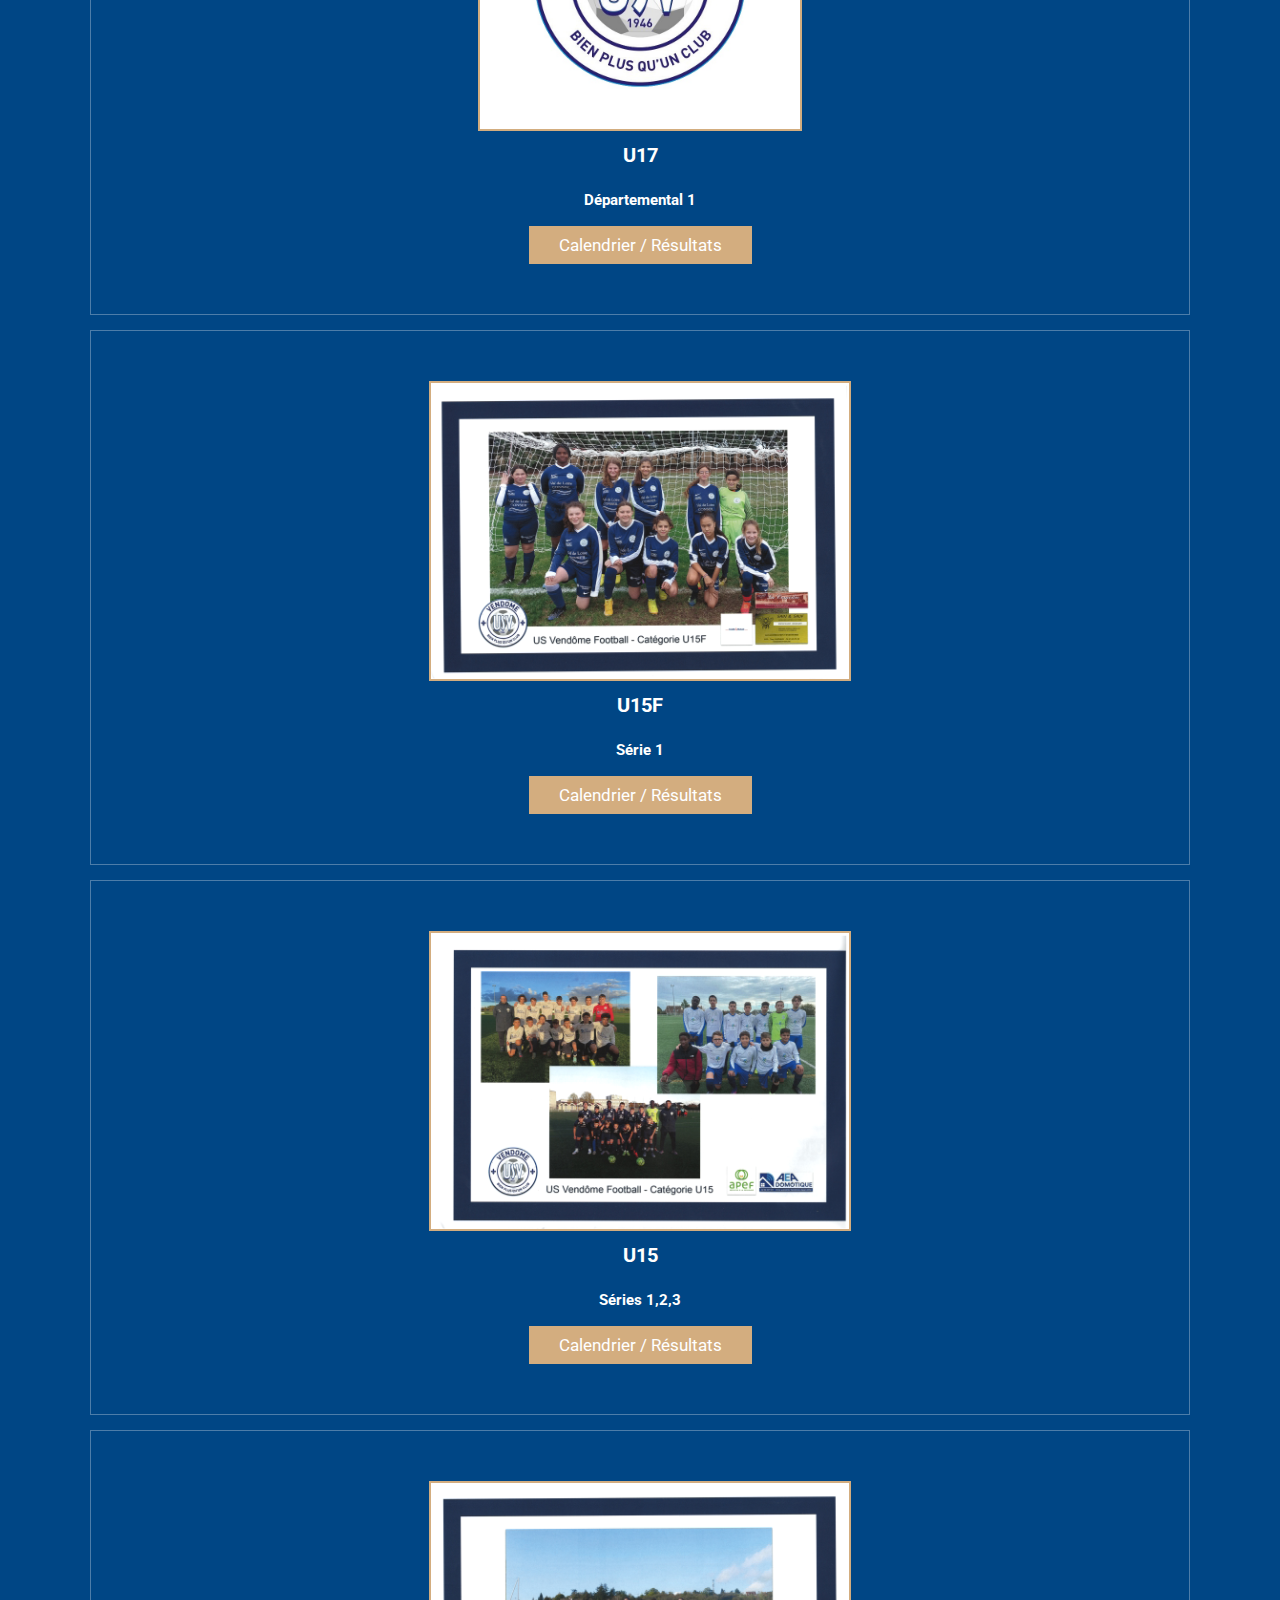
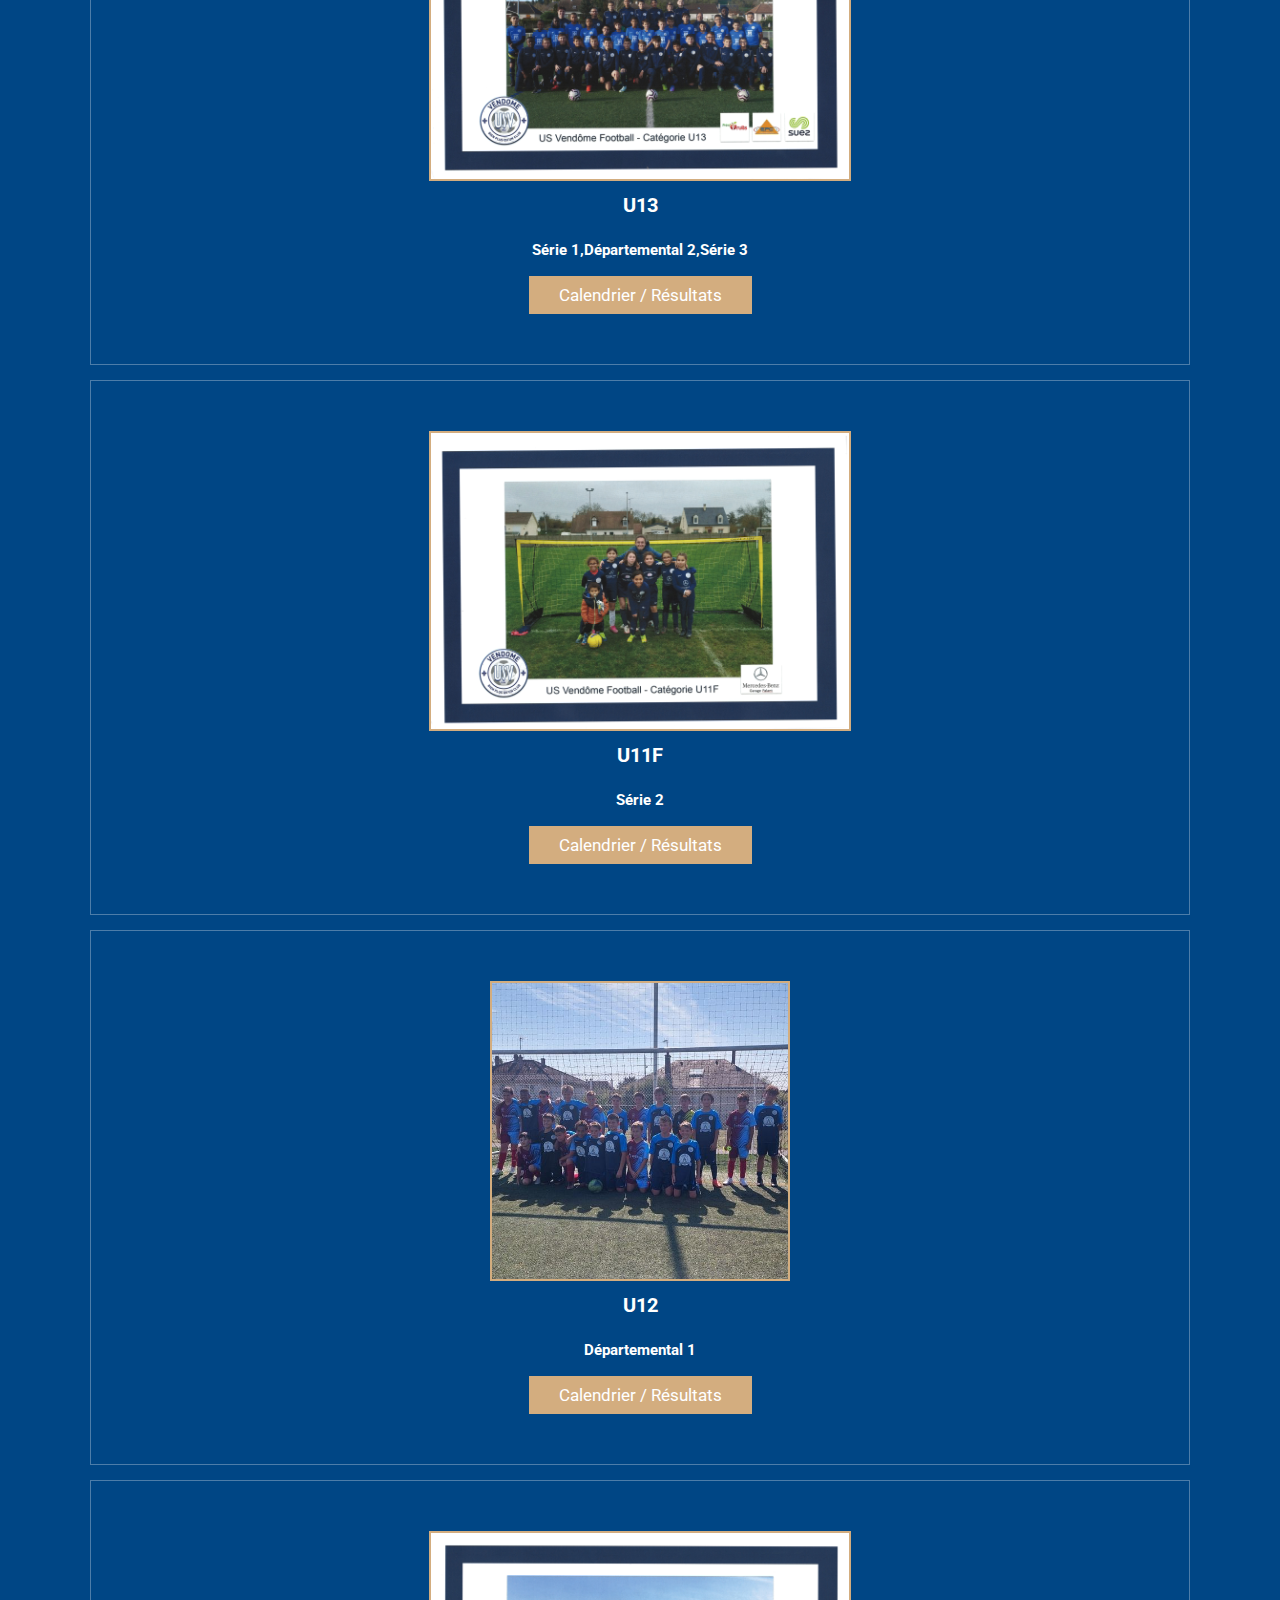
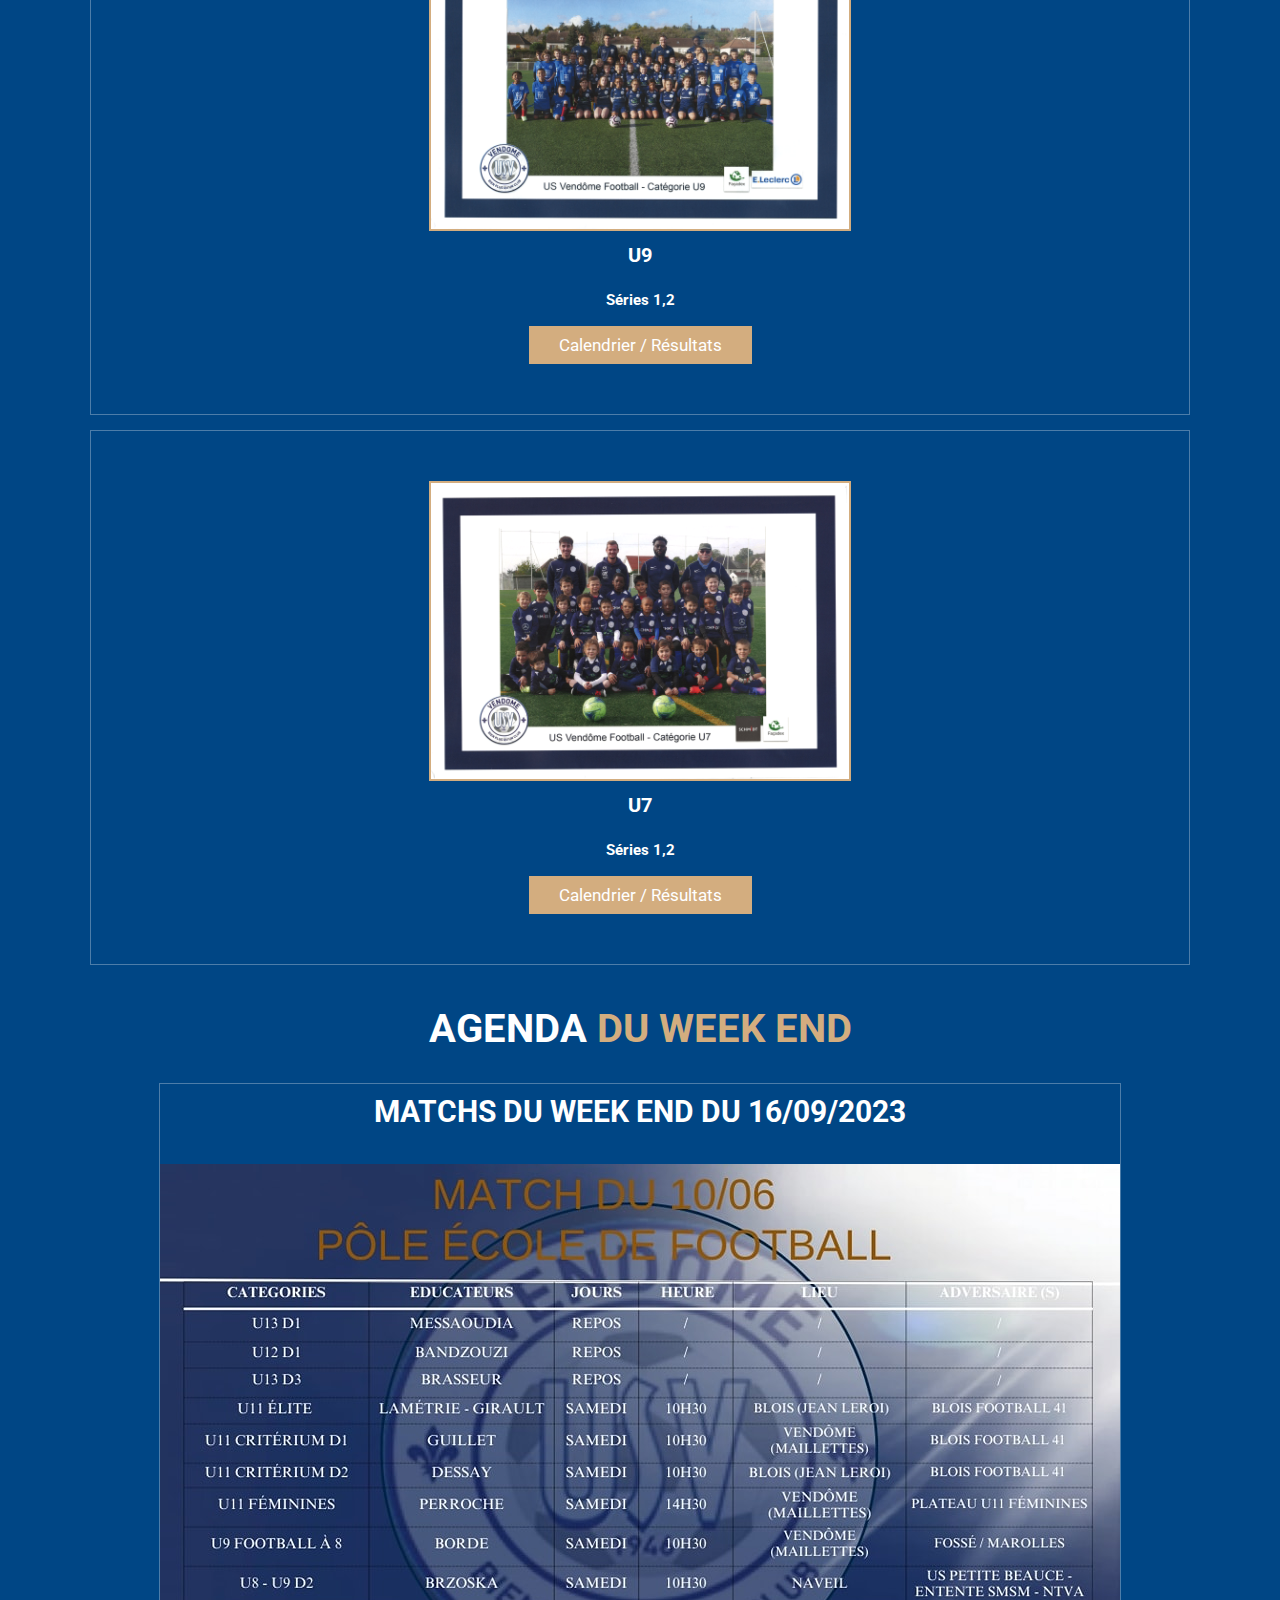
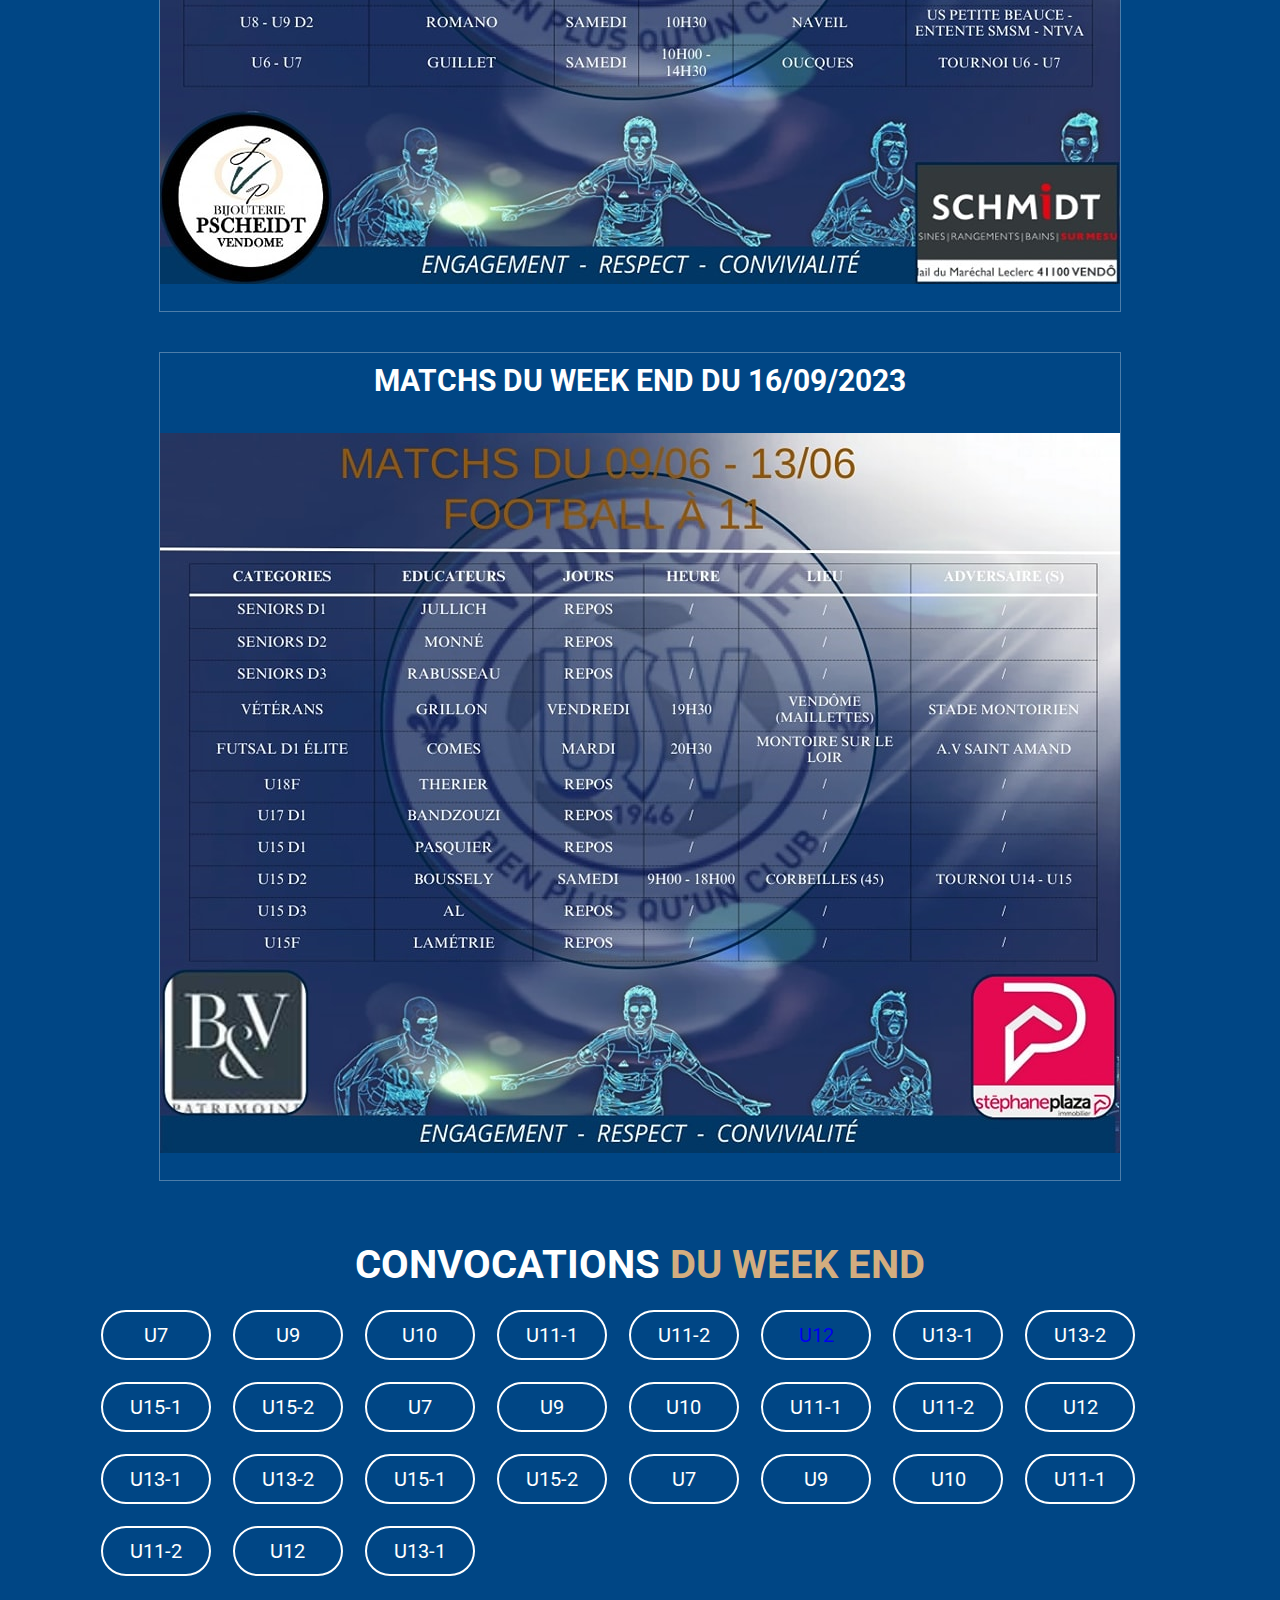
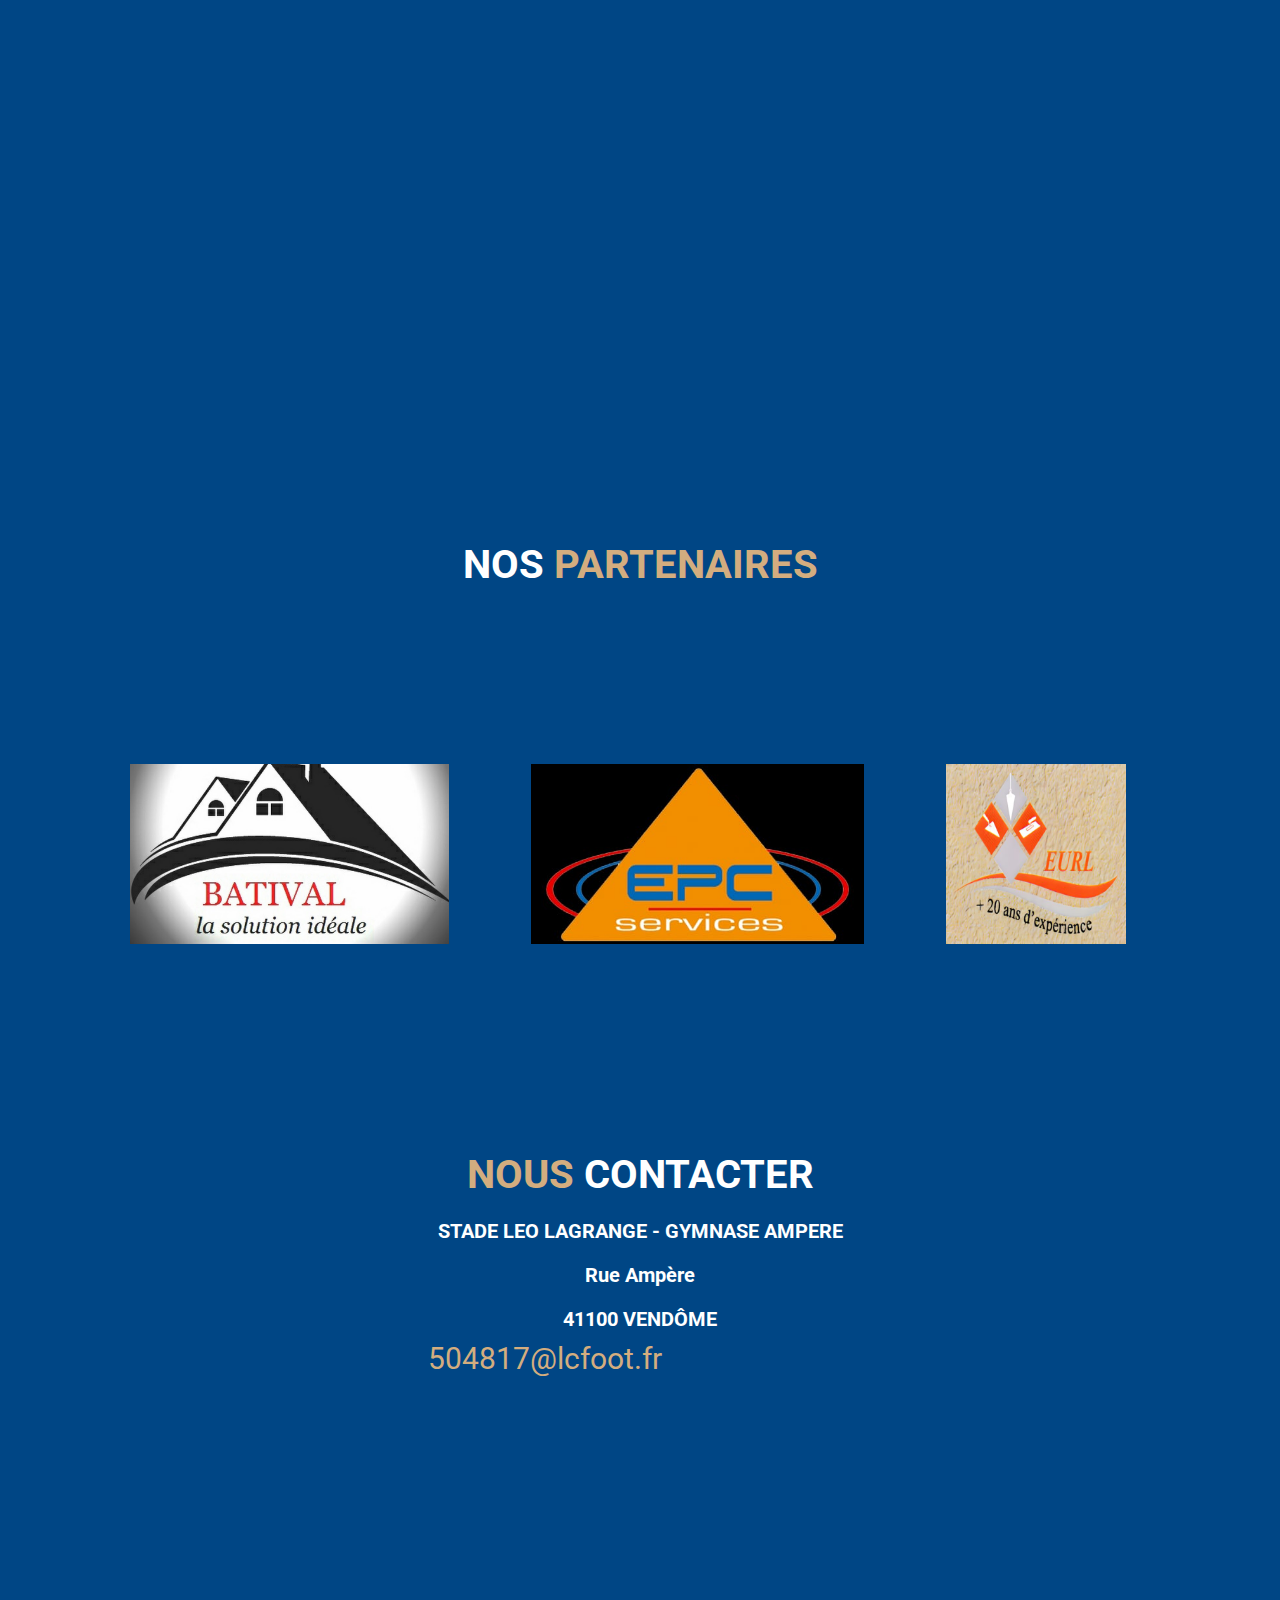
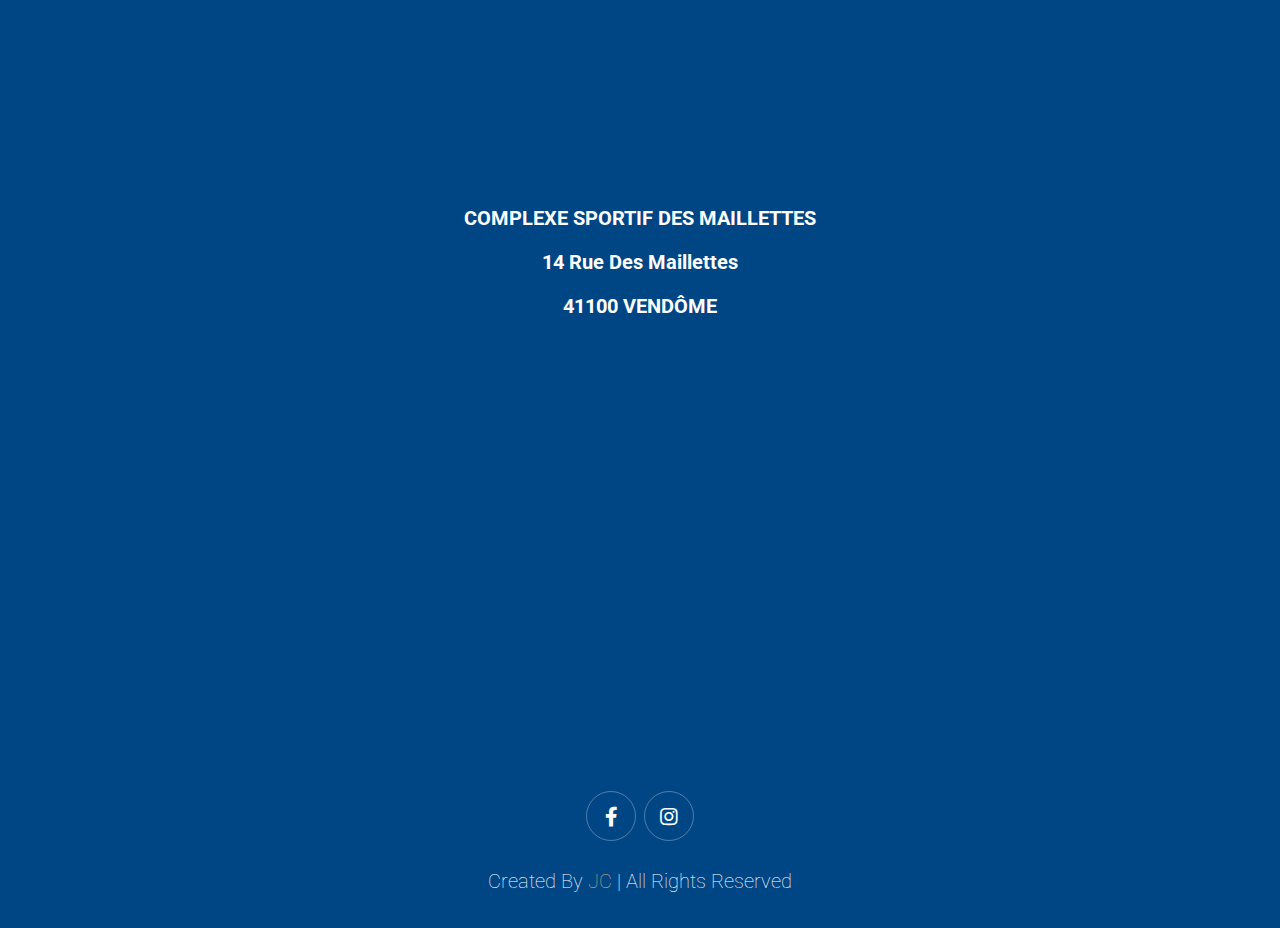
==== commit fff0e258: "Update index.html" ====
--- a/index.html
+++ b/index.html
@@ -369,7 +369,7 @@
             </div>
             <div class="box">
                 <img src="images/usv.jpg" alt="USV U17" class="imgequipes">
-                <h3>U18</h3>
+                <h3>U17</h3>
                 <div class="division"><span>Départemental 1</span></div>
                 <a href="U17.html" class="btn">Calendrier / Résultats</a>
             </div>
@@ -620,4 +620,4 @@
 
 </body>
 
-</html>+</html>
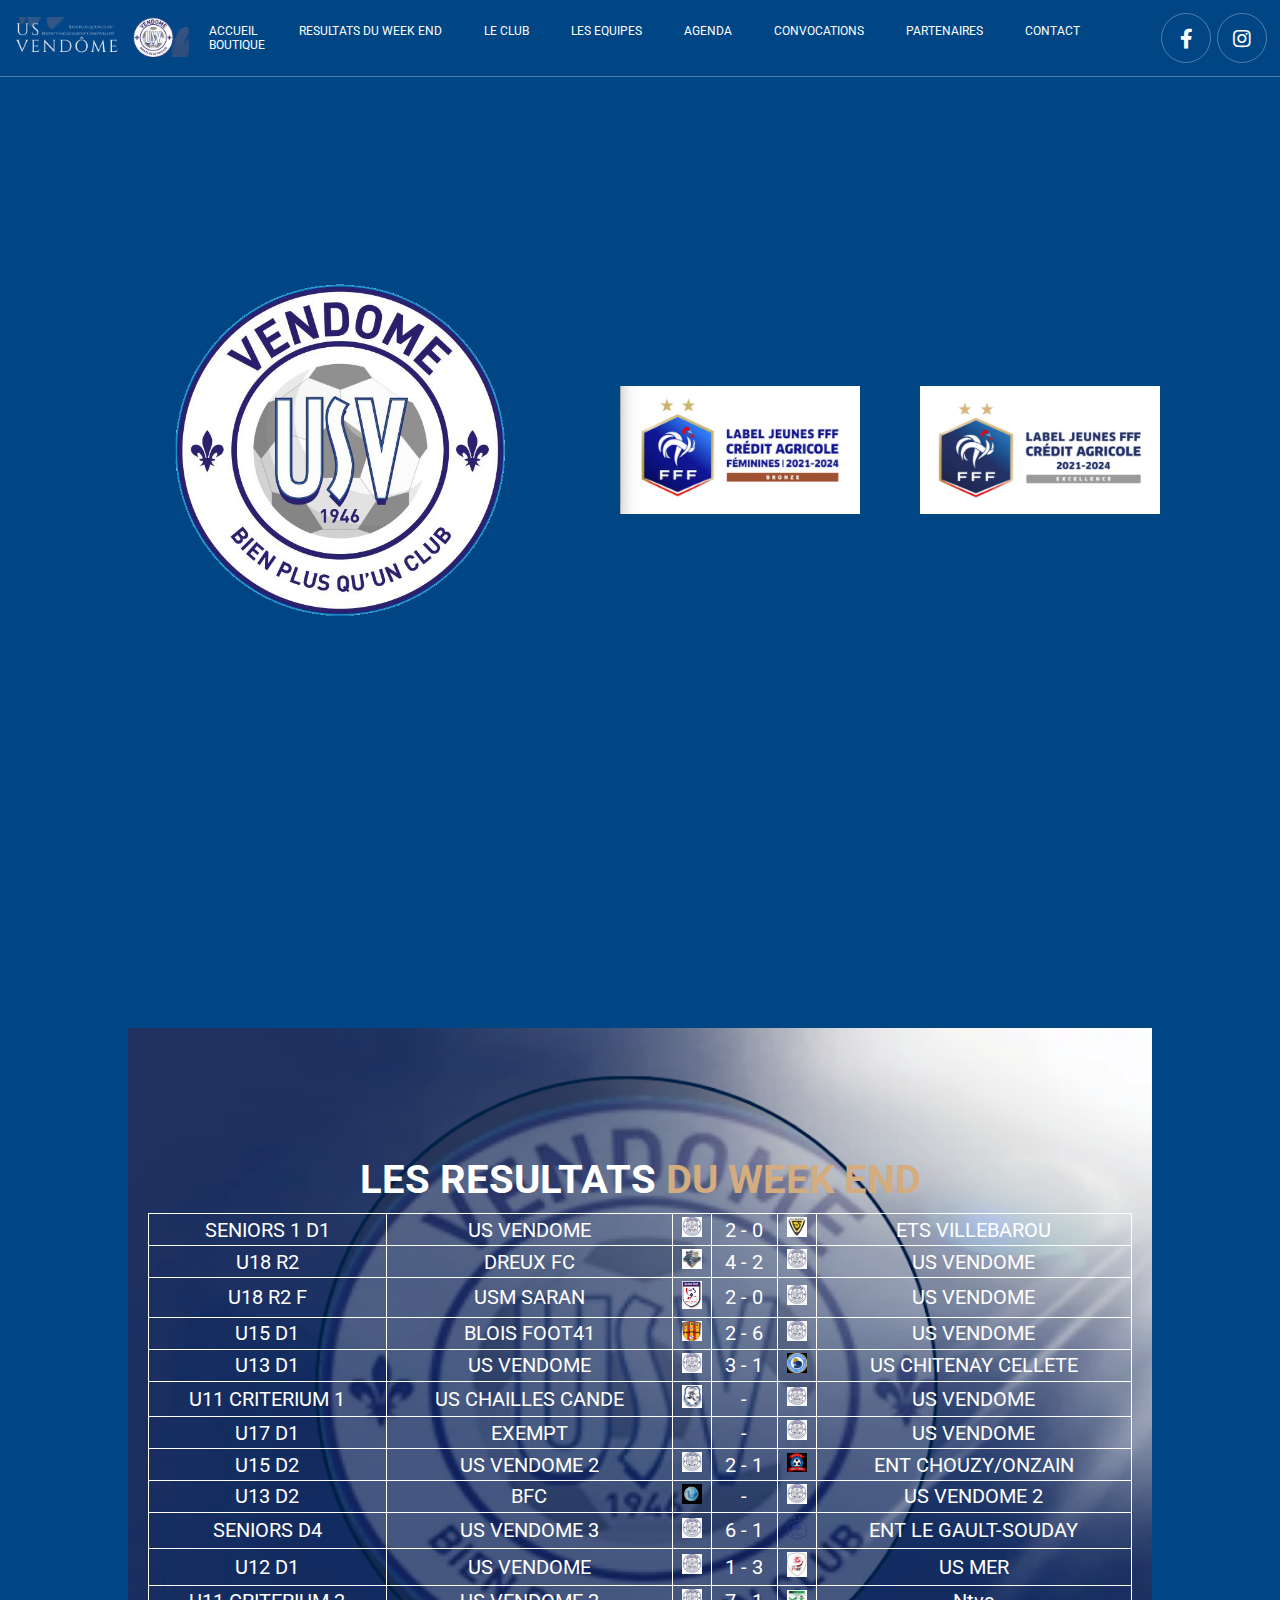
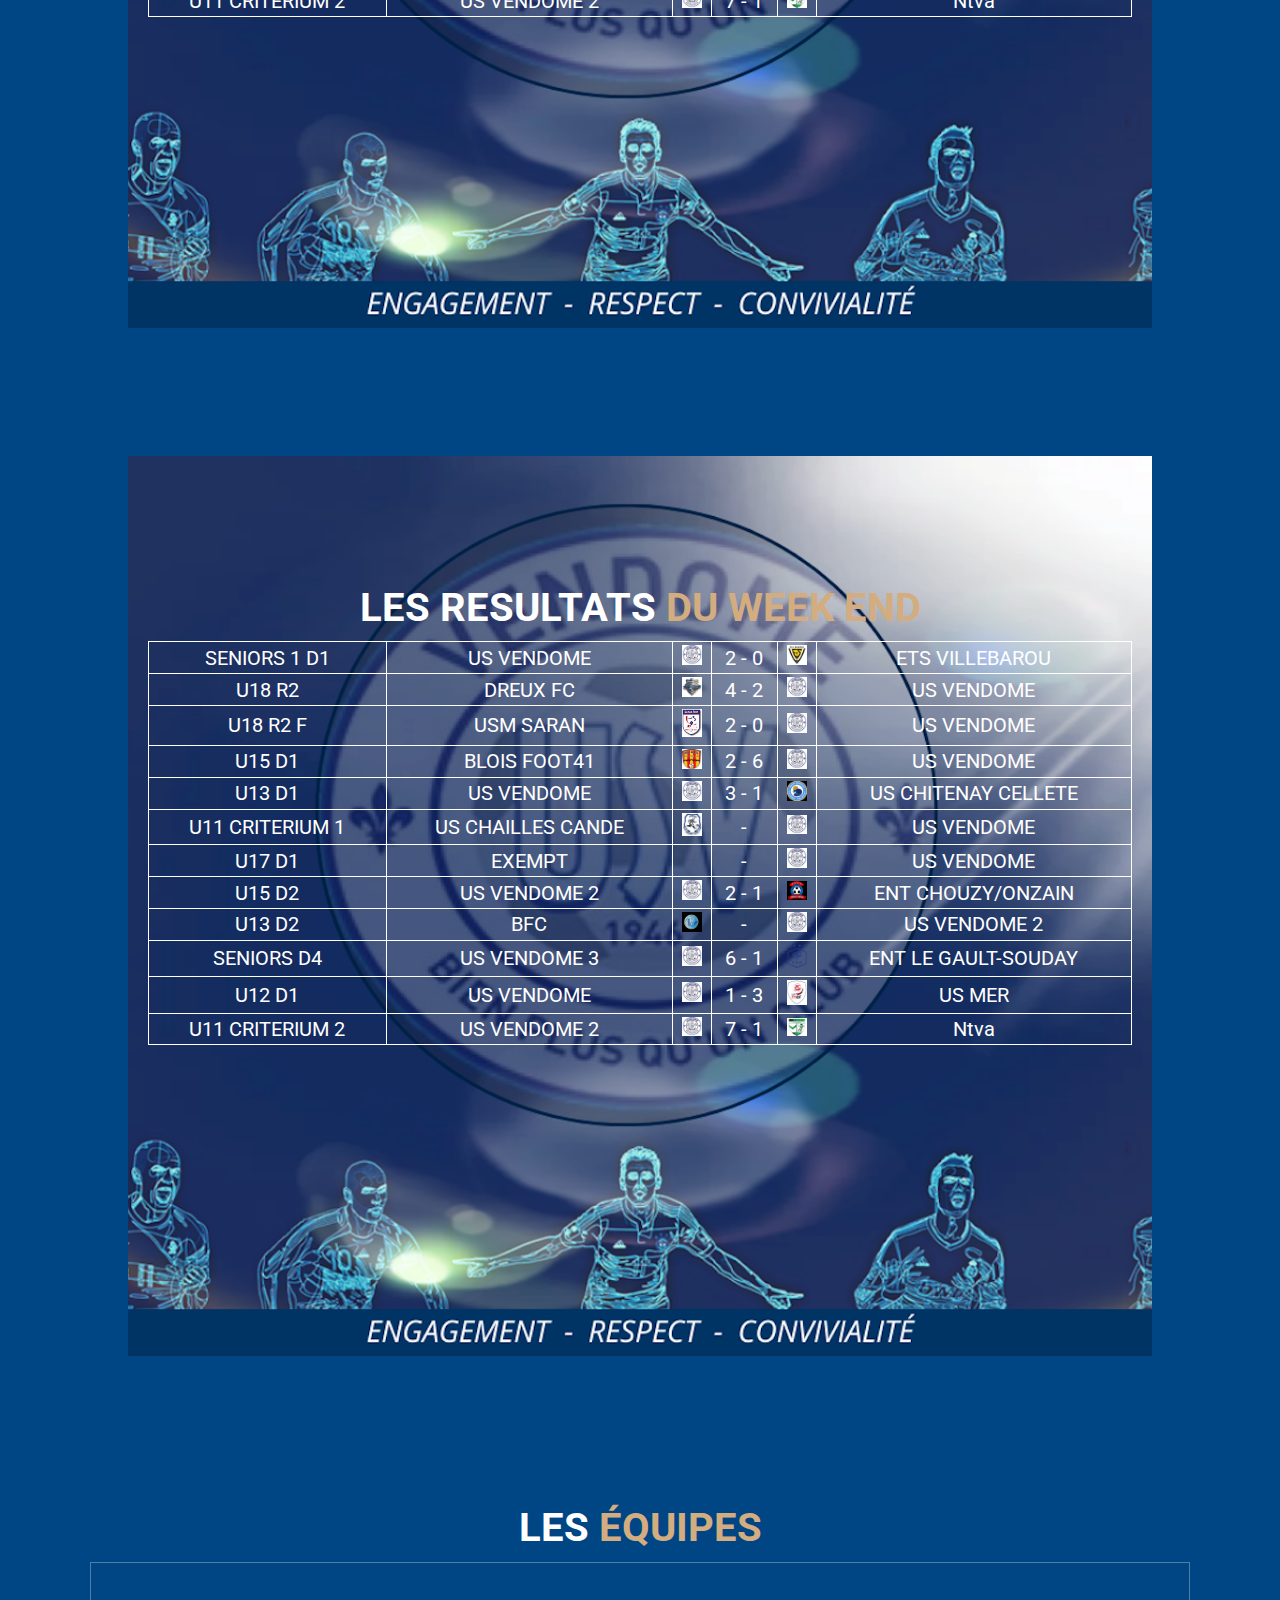
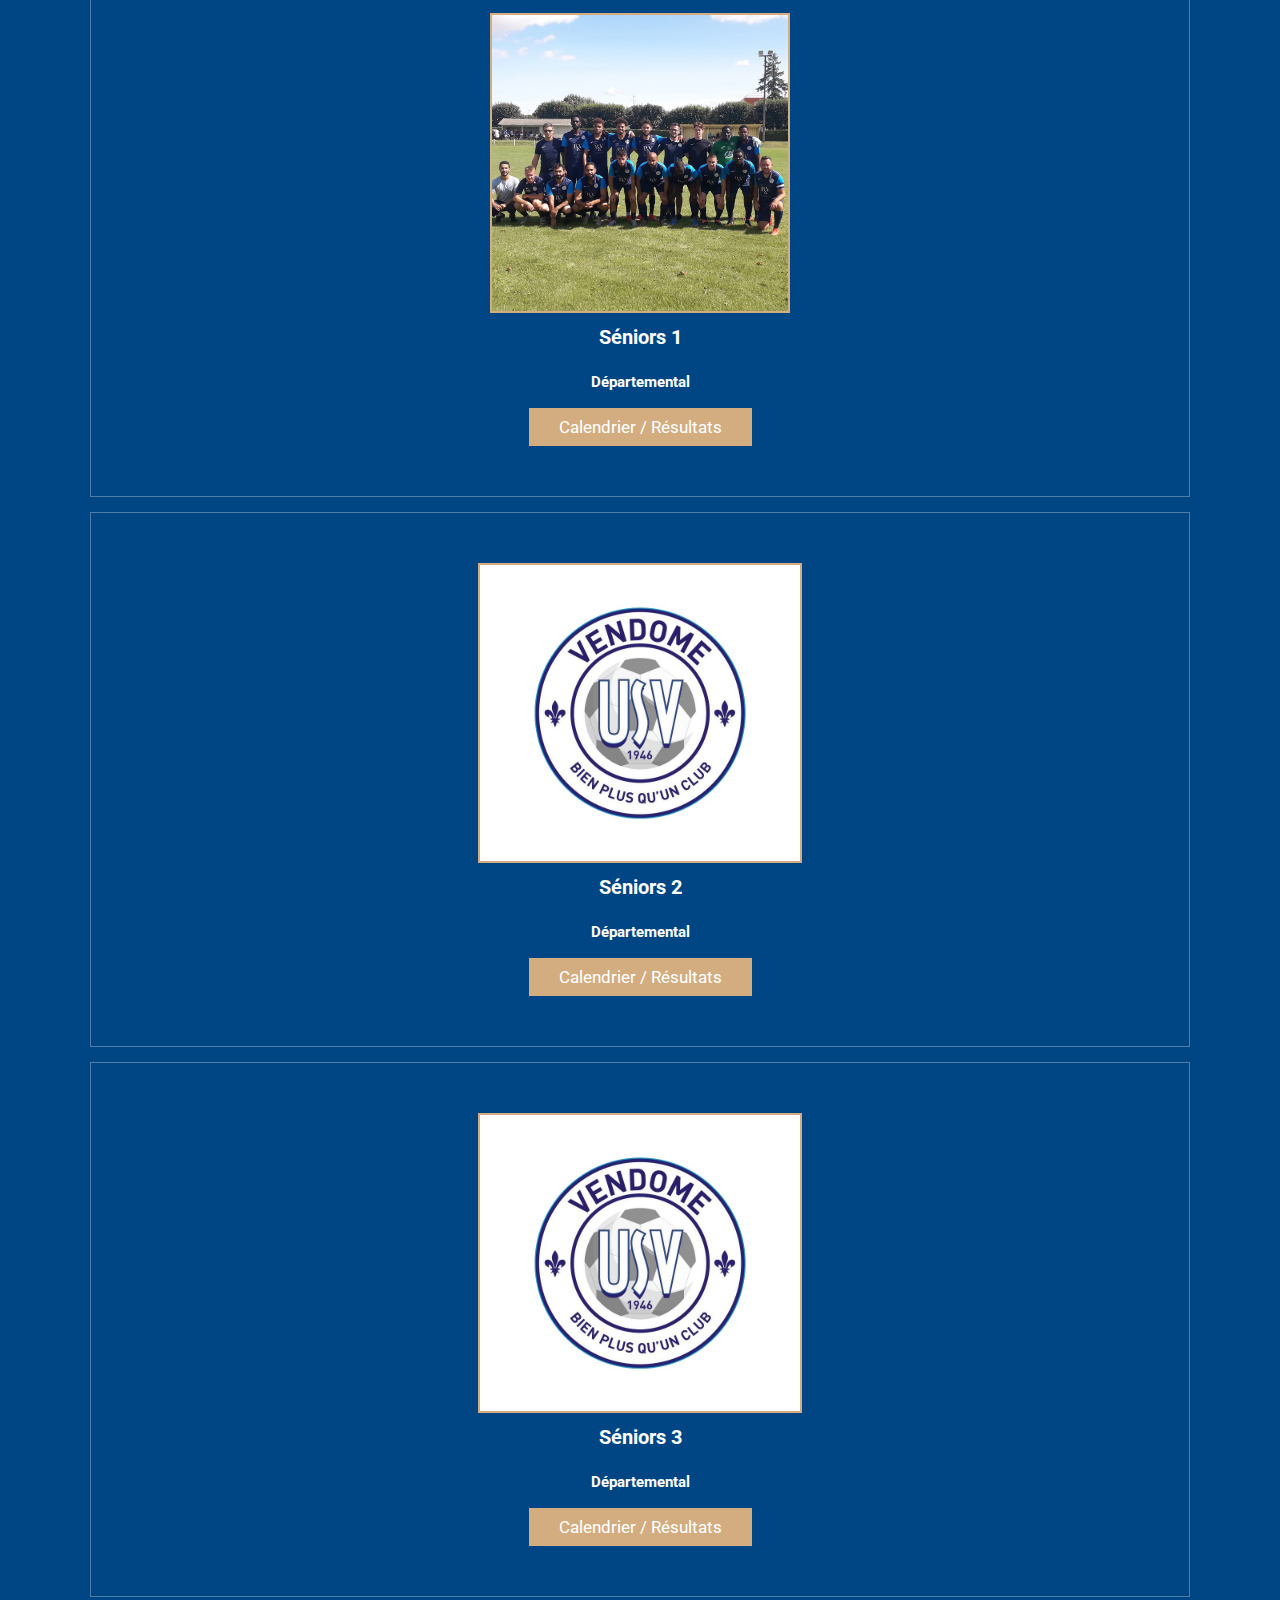
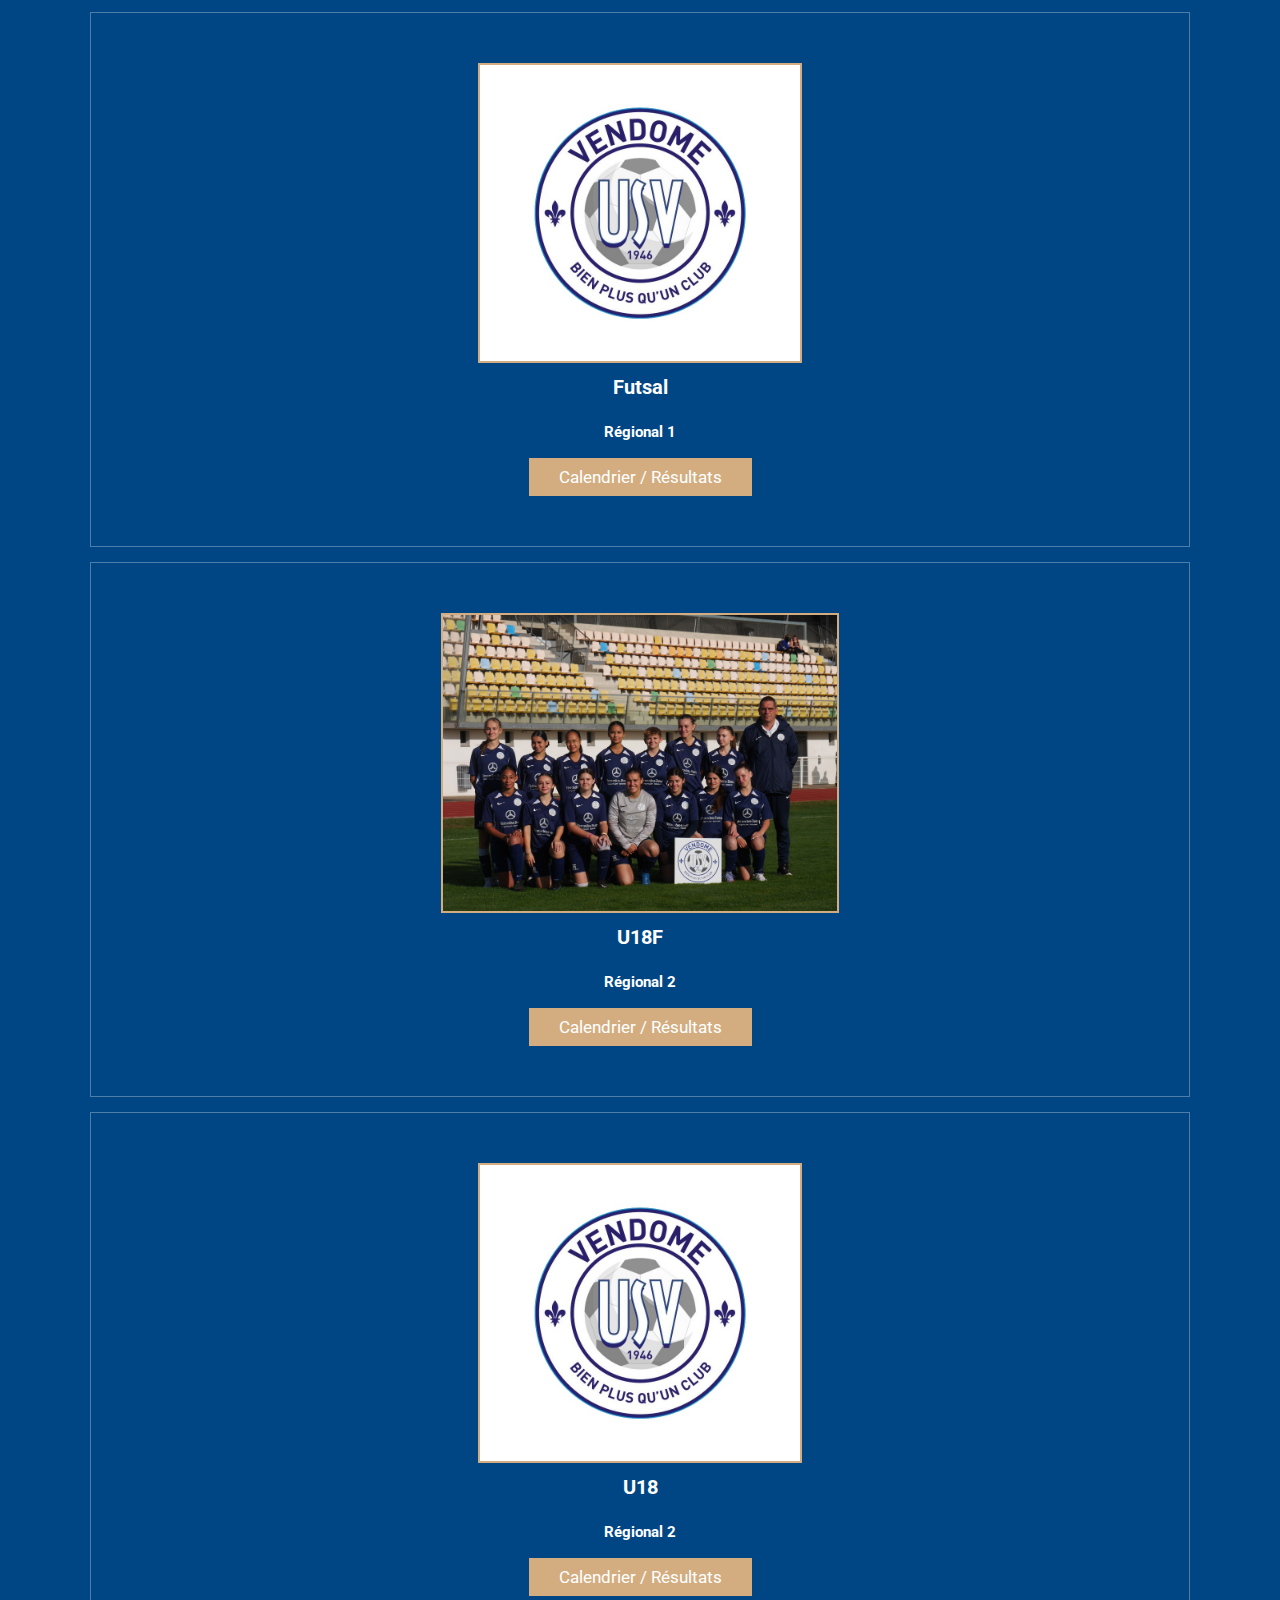
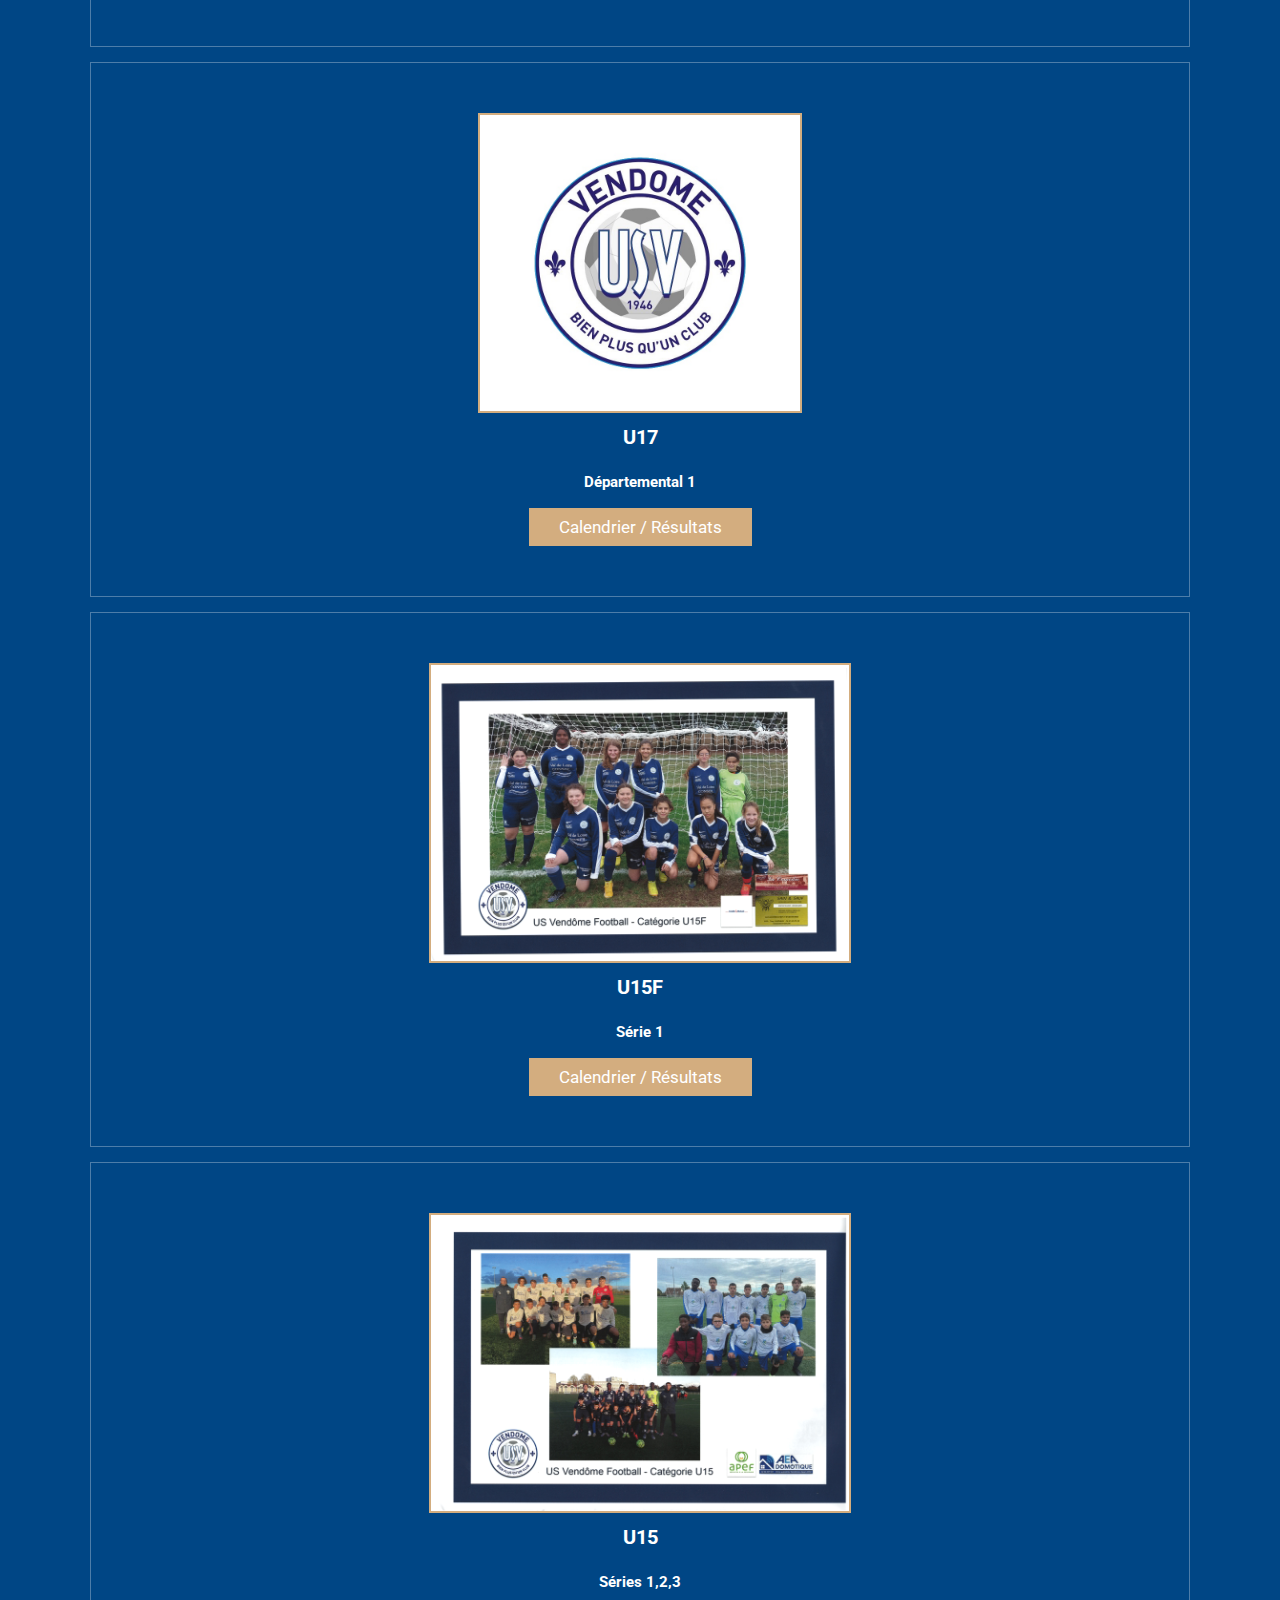
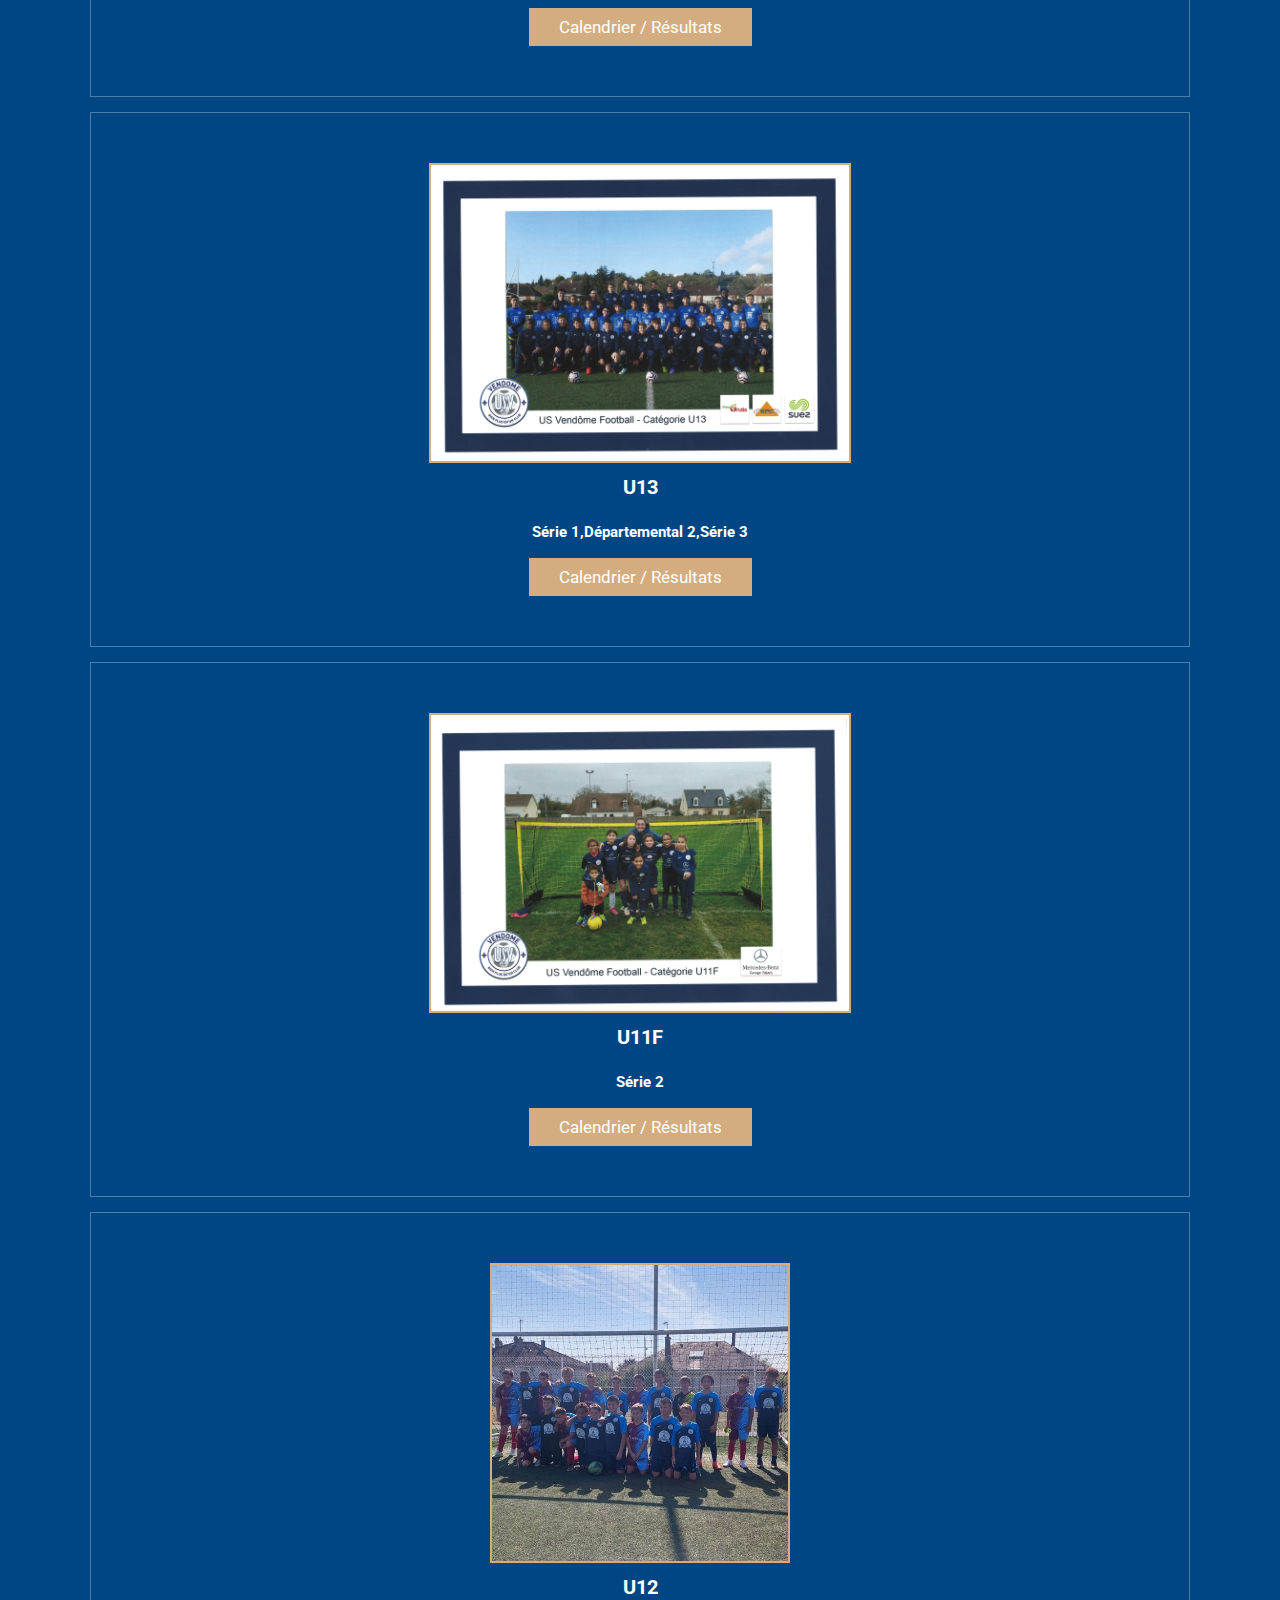
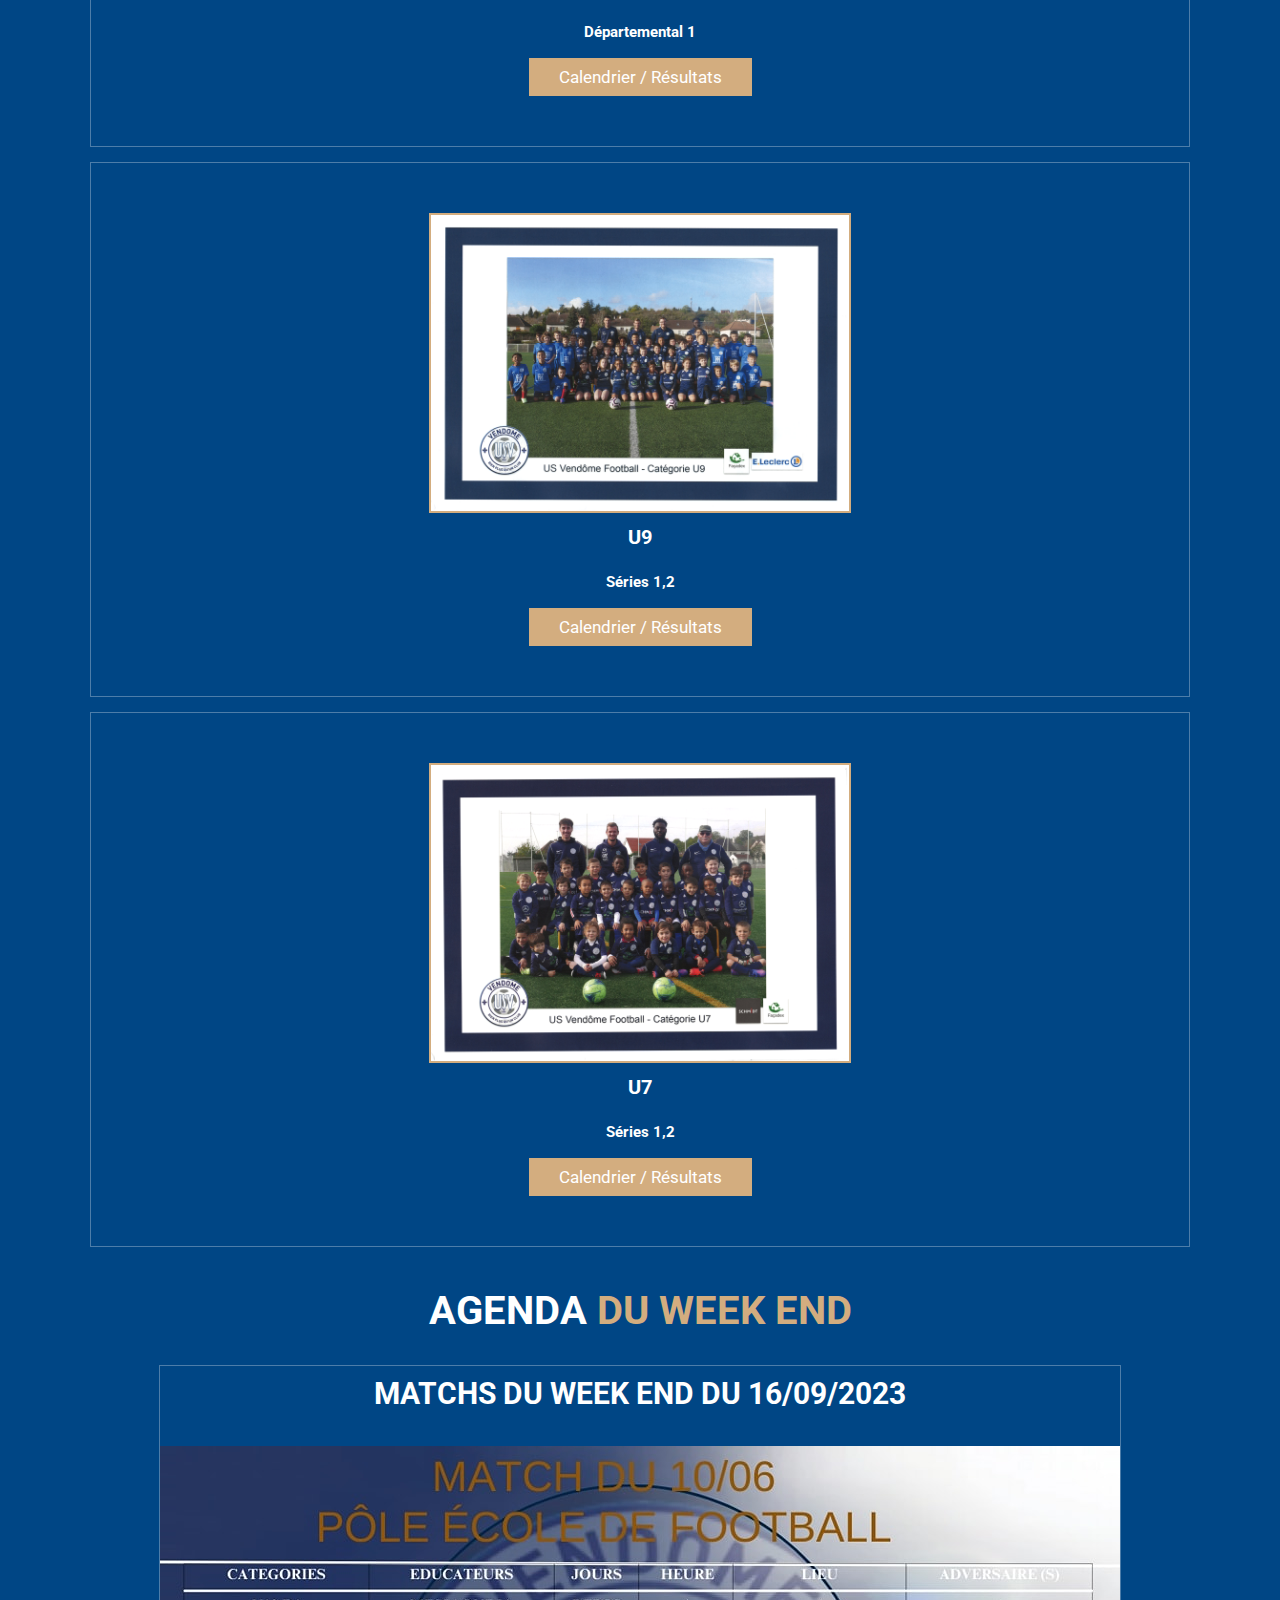
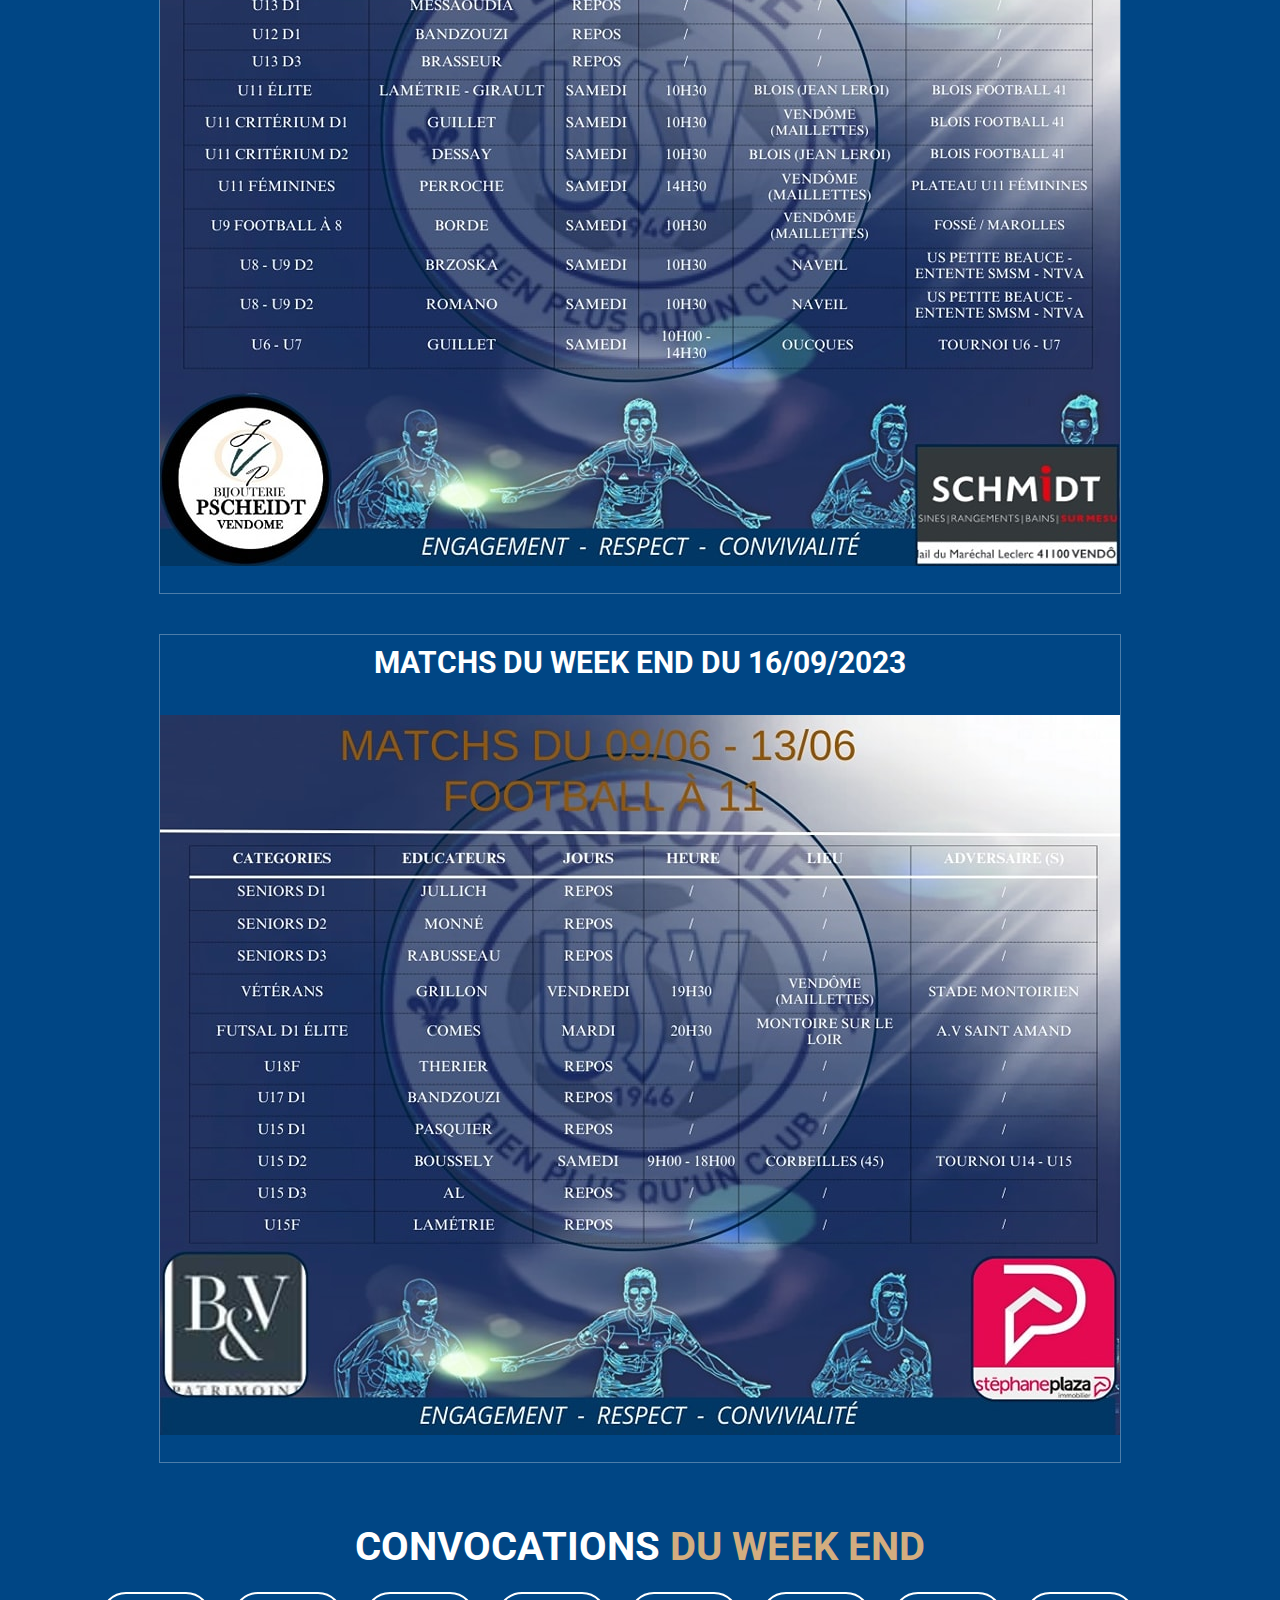
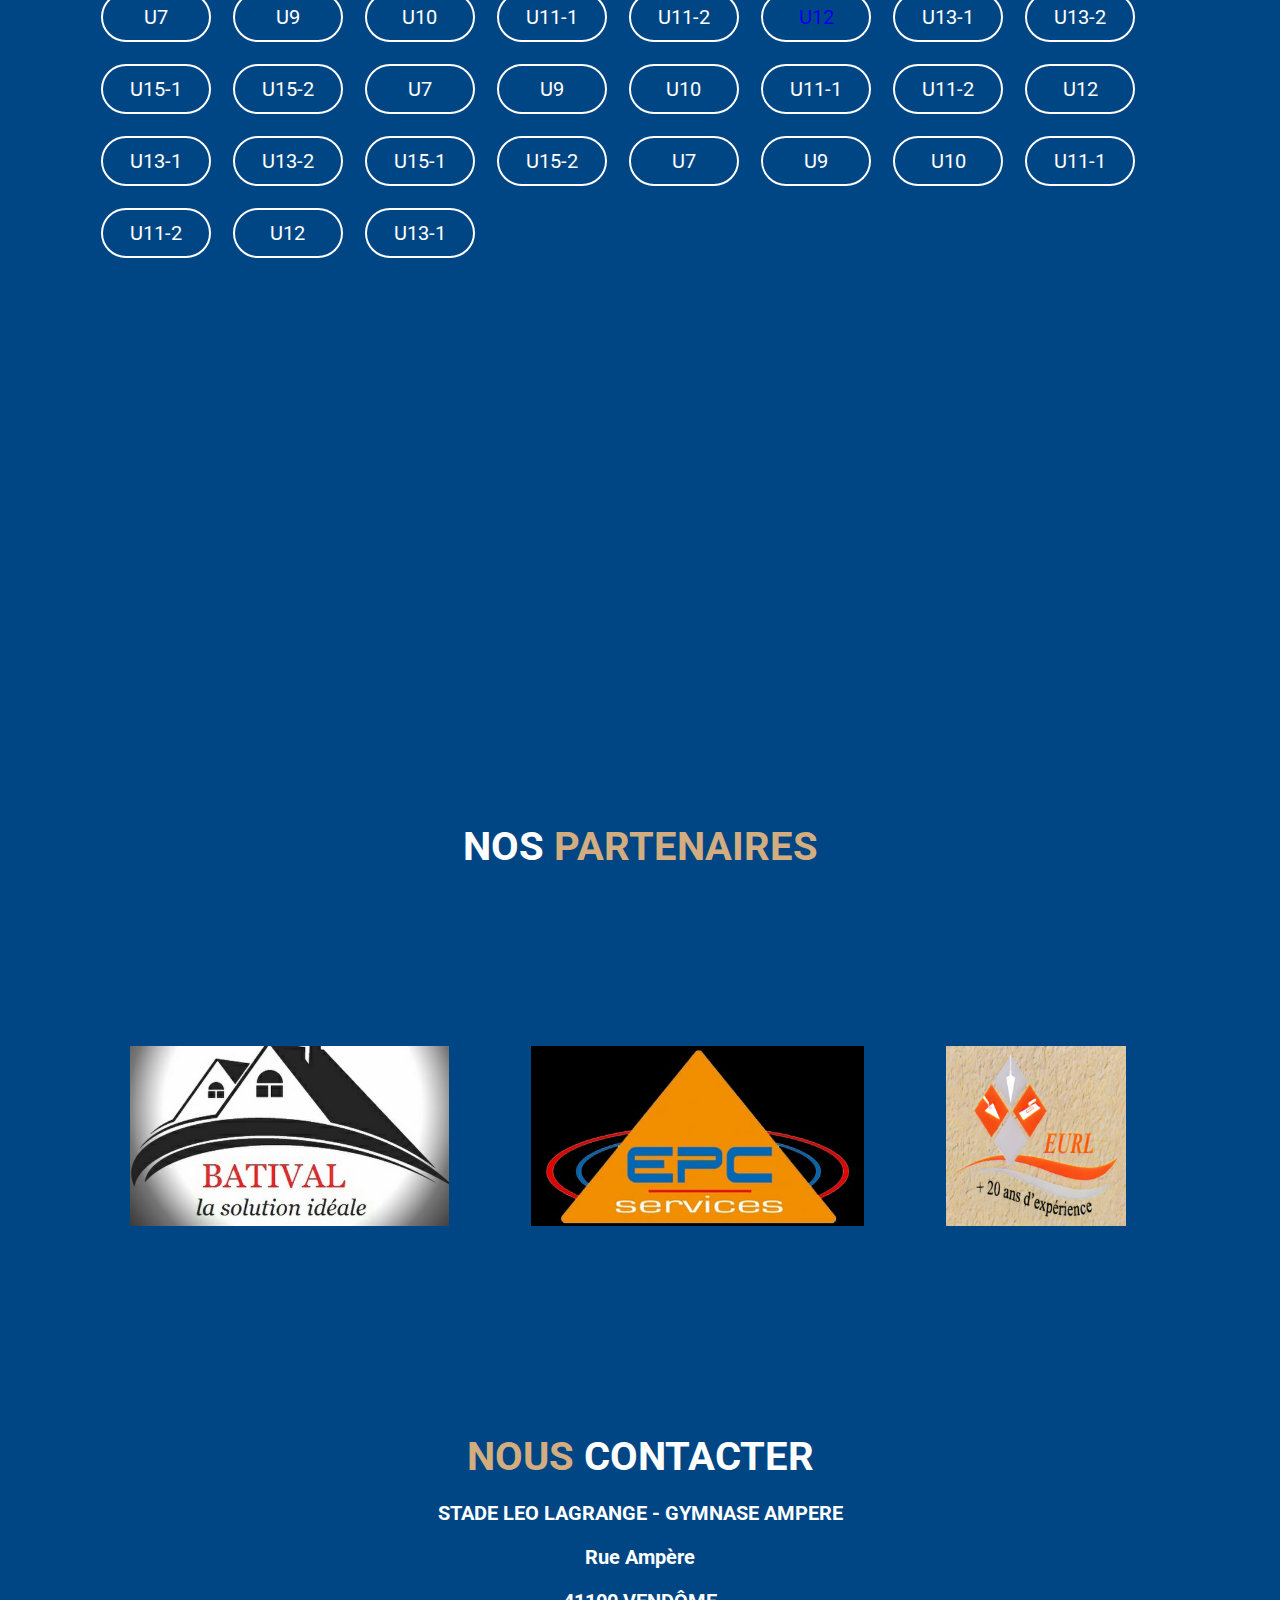
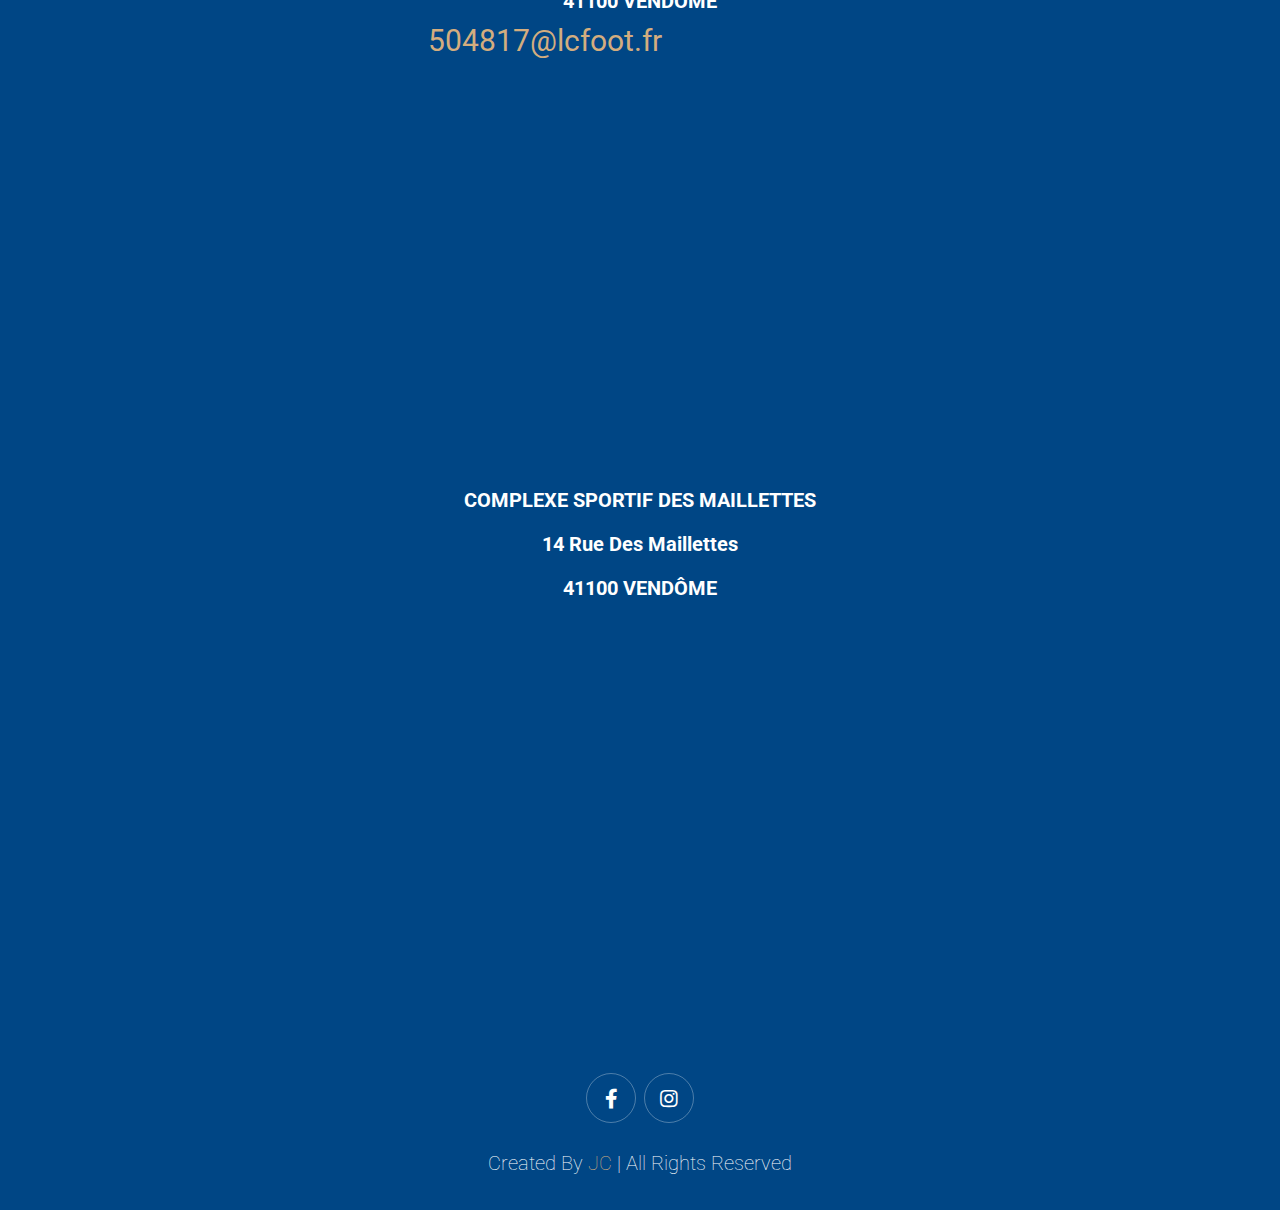
==== commit 303ef43a: "Update index.html" ====
--- a/index.html
+++ b/index.html
@@ -331,7 +331,7 @@
         <div class="box-container">
 
             <div class="box">
-                <img src="images/photosequipes/seniors1.jpg" alt="USV Seniors" class="imgequipes">
+                <img src="seniors1.jpg" alt="USV Seniors" class="imgequipes">
                 <h3>Séniors 1</h3>
                 <div class="division"><span>Départemental</span></div>
                 <a href="seniors.html" class="btn">Calendrier / Résultats</a>
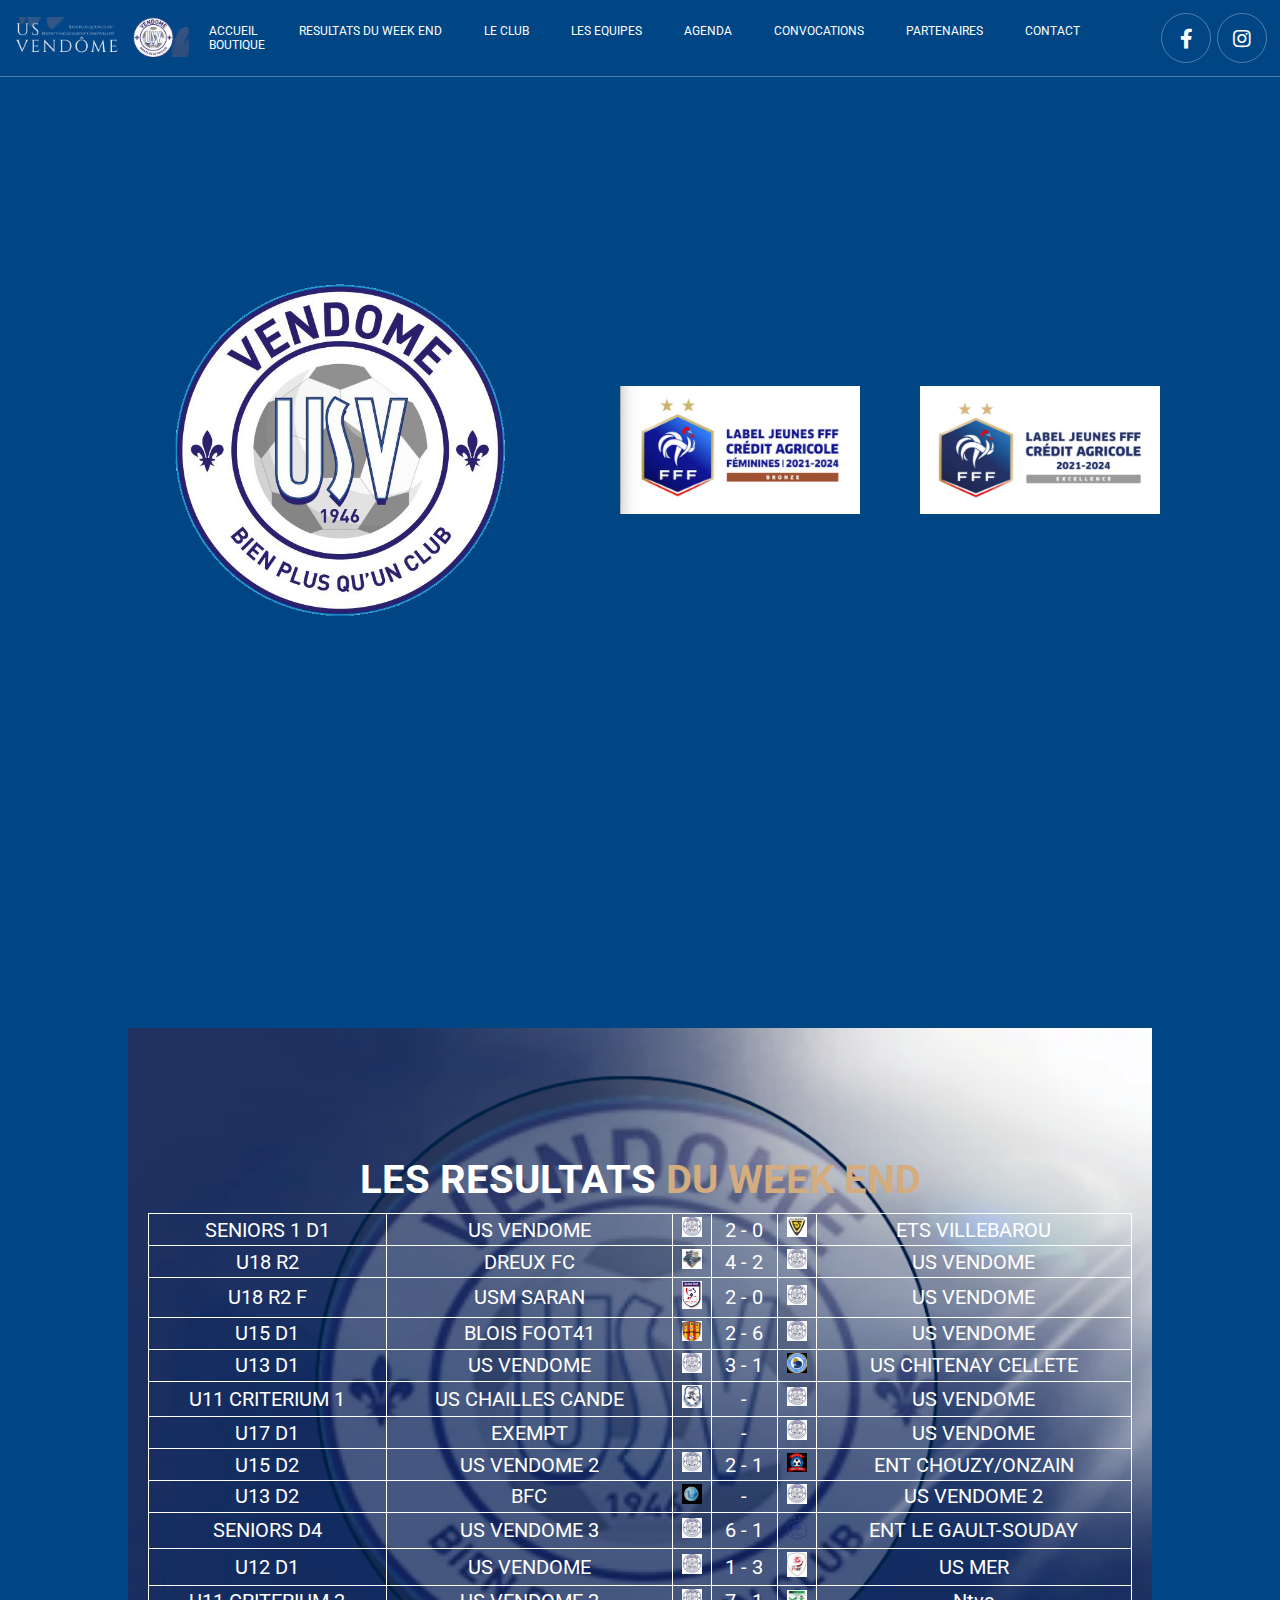
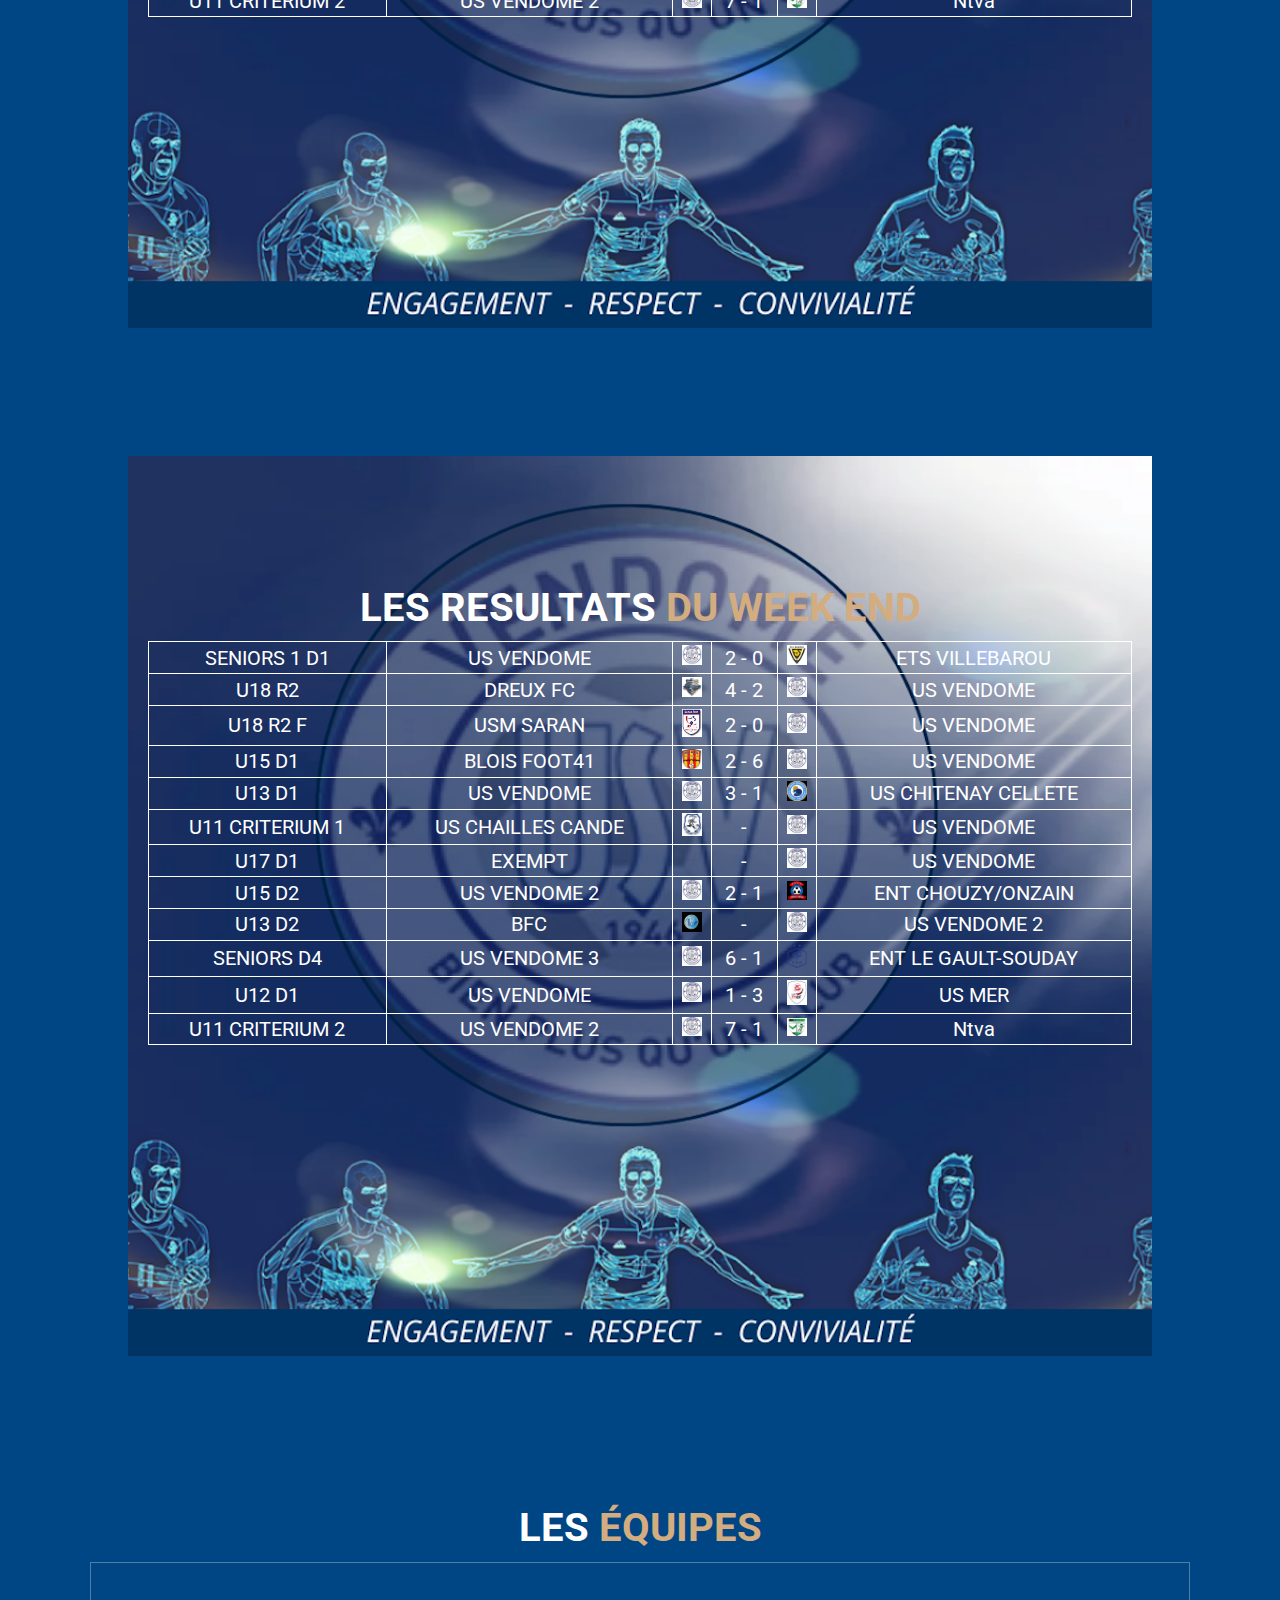
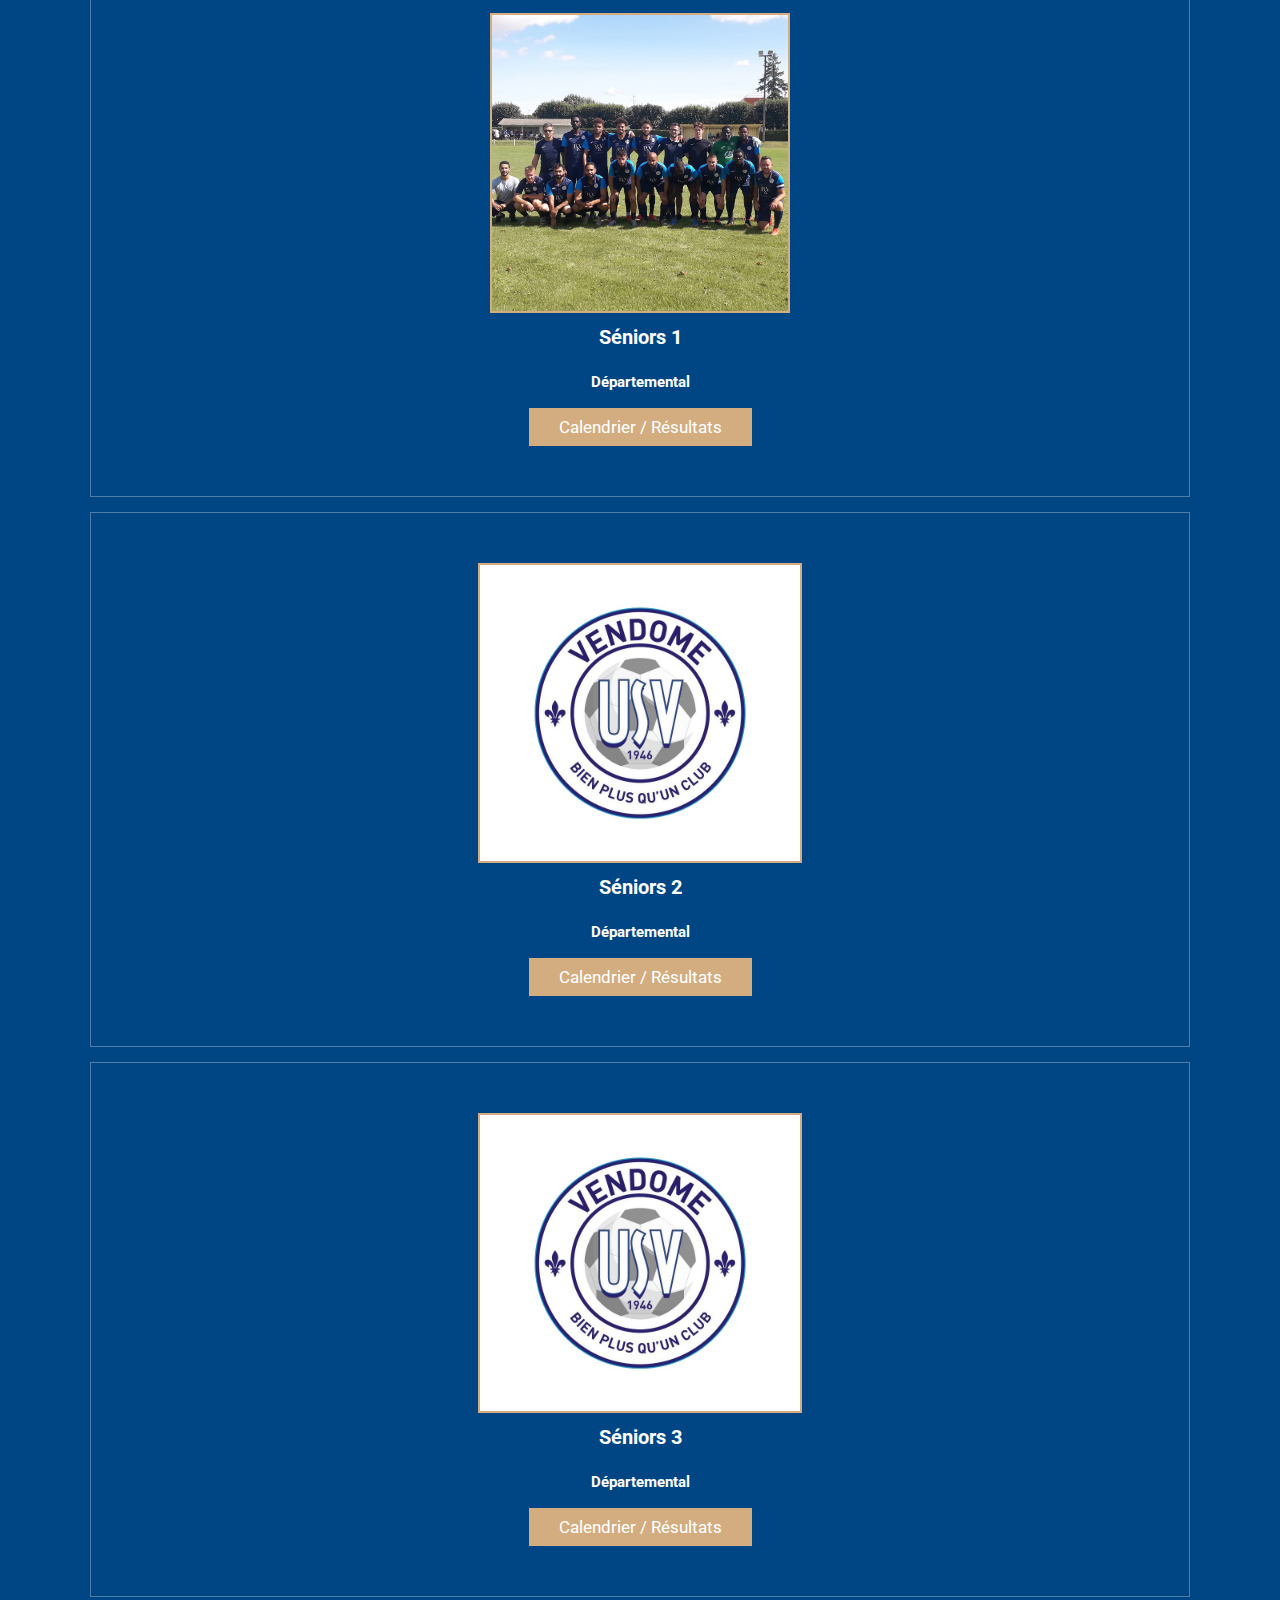
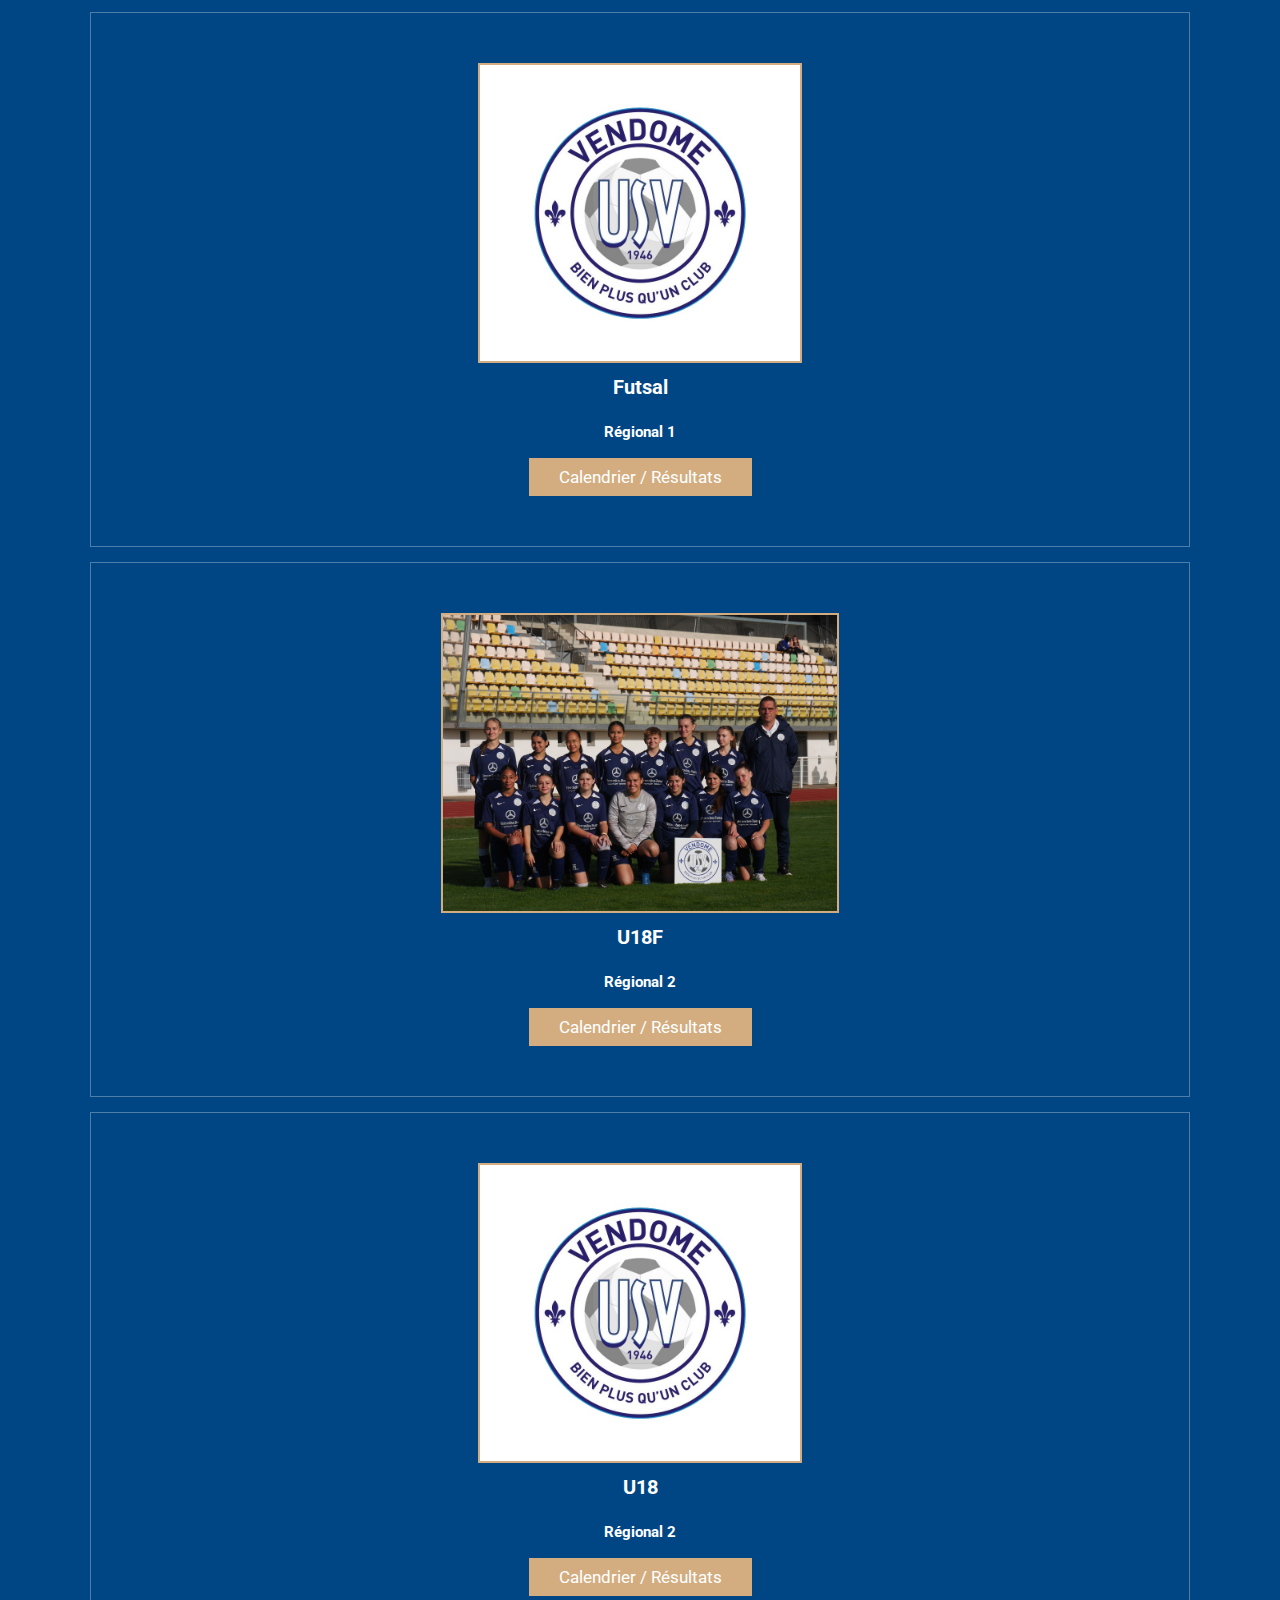
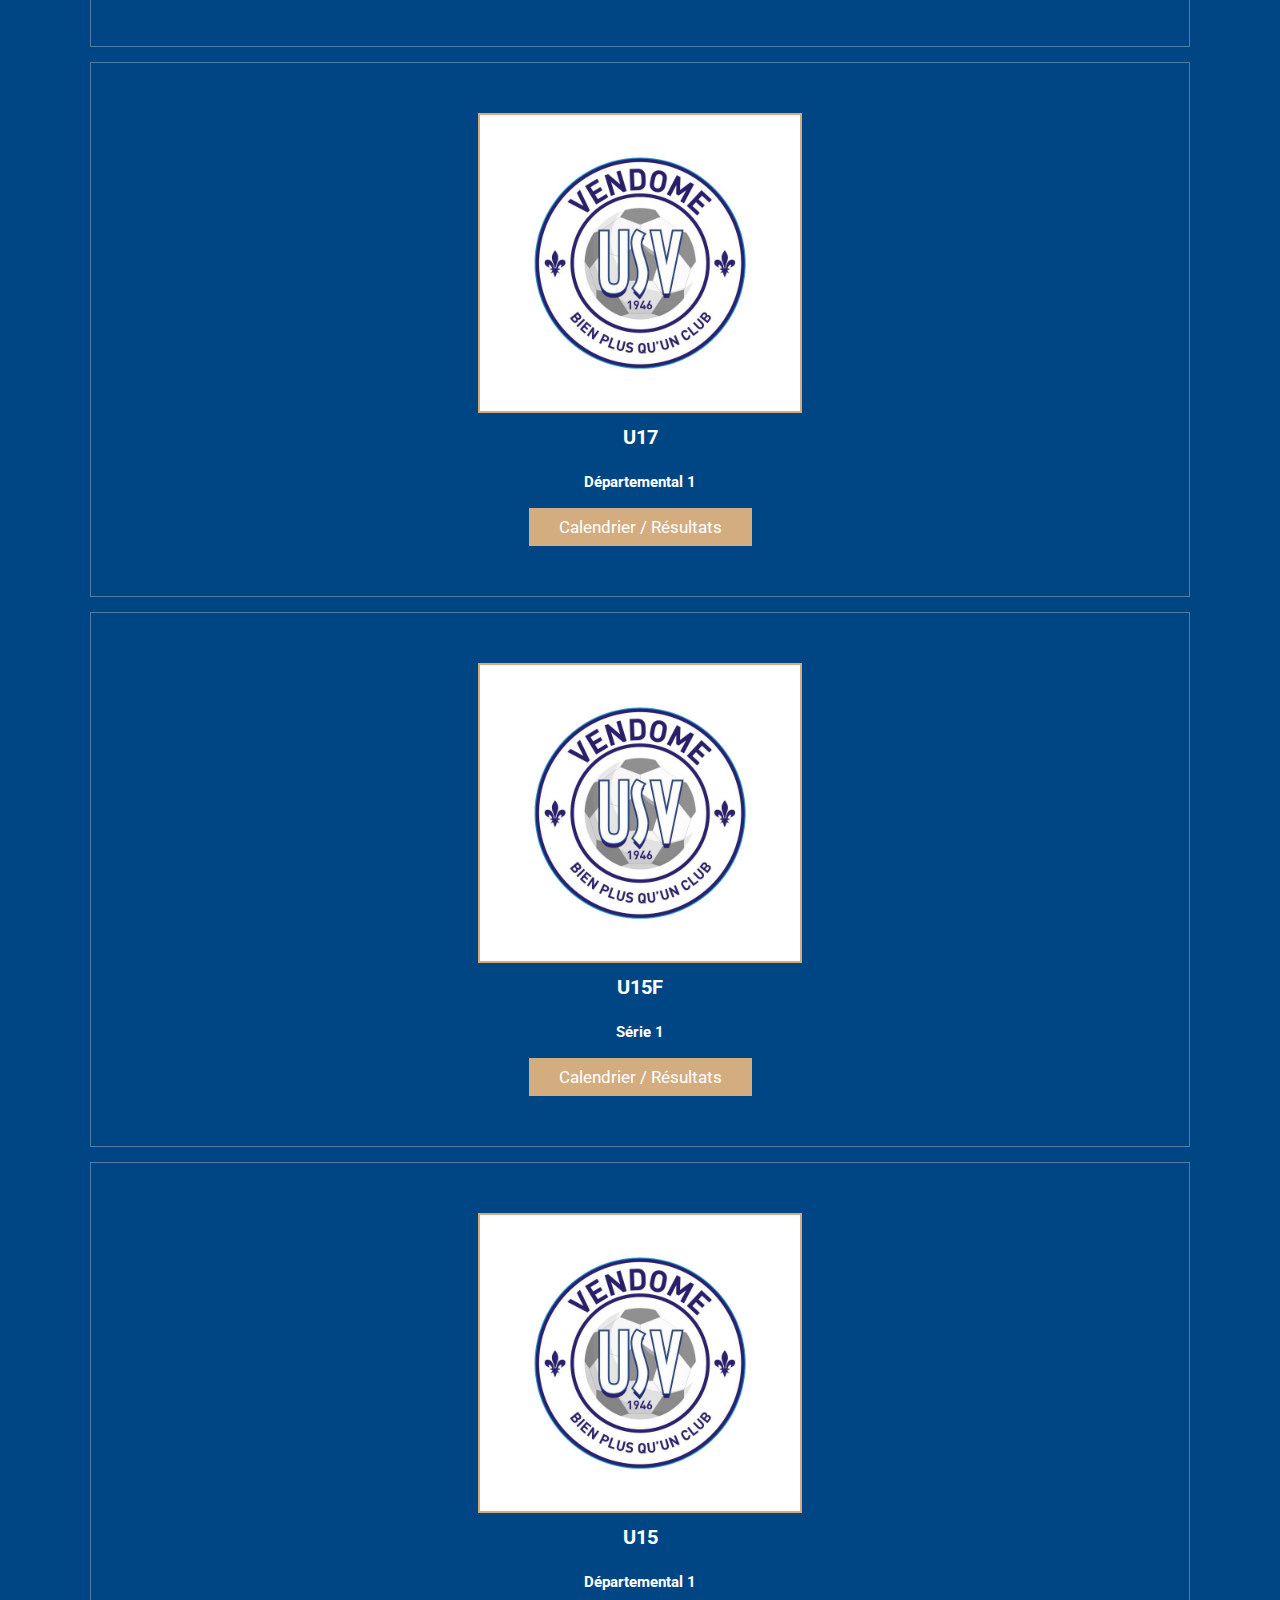
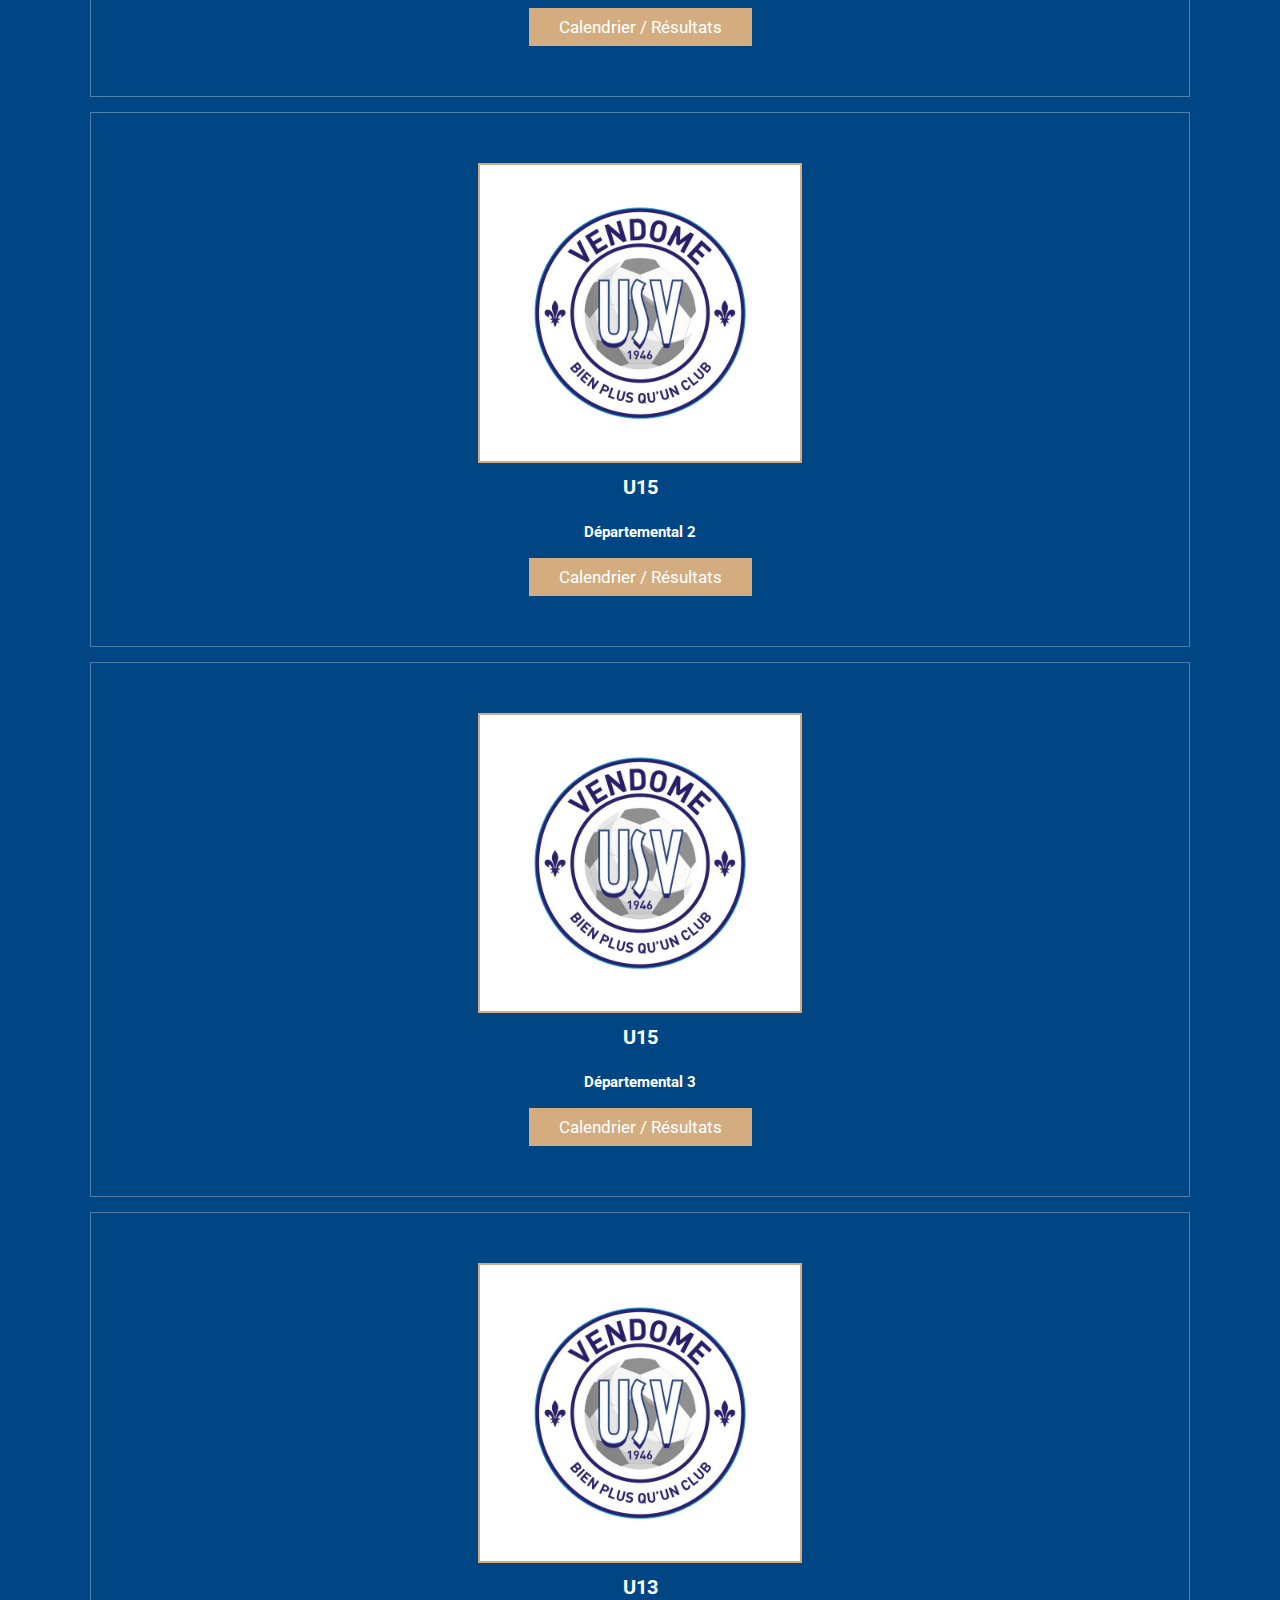
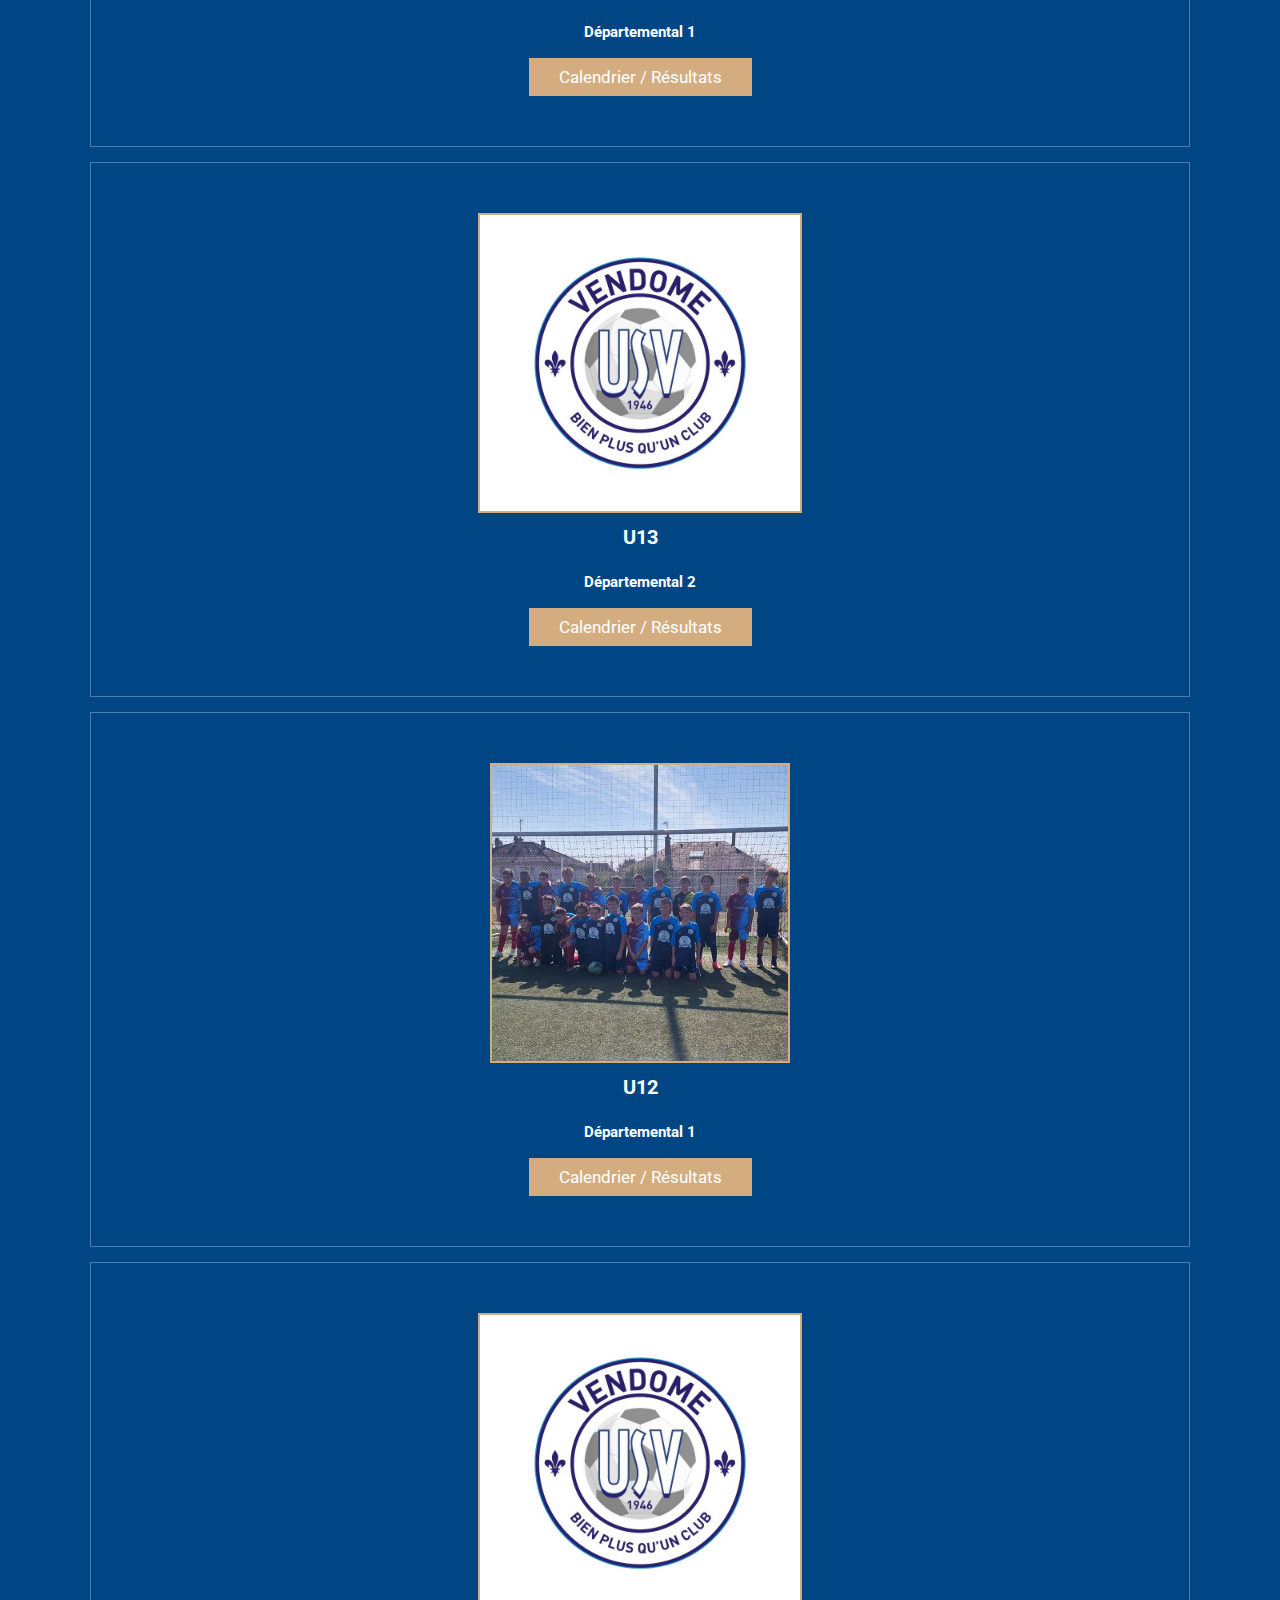
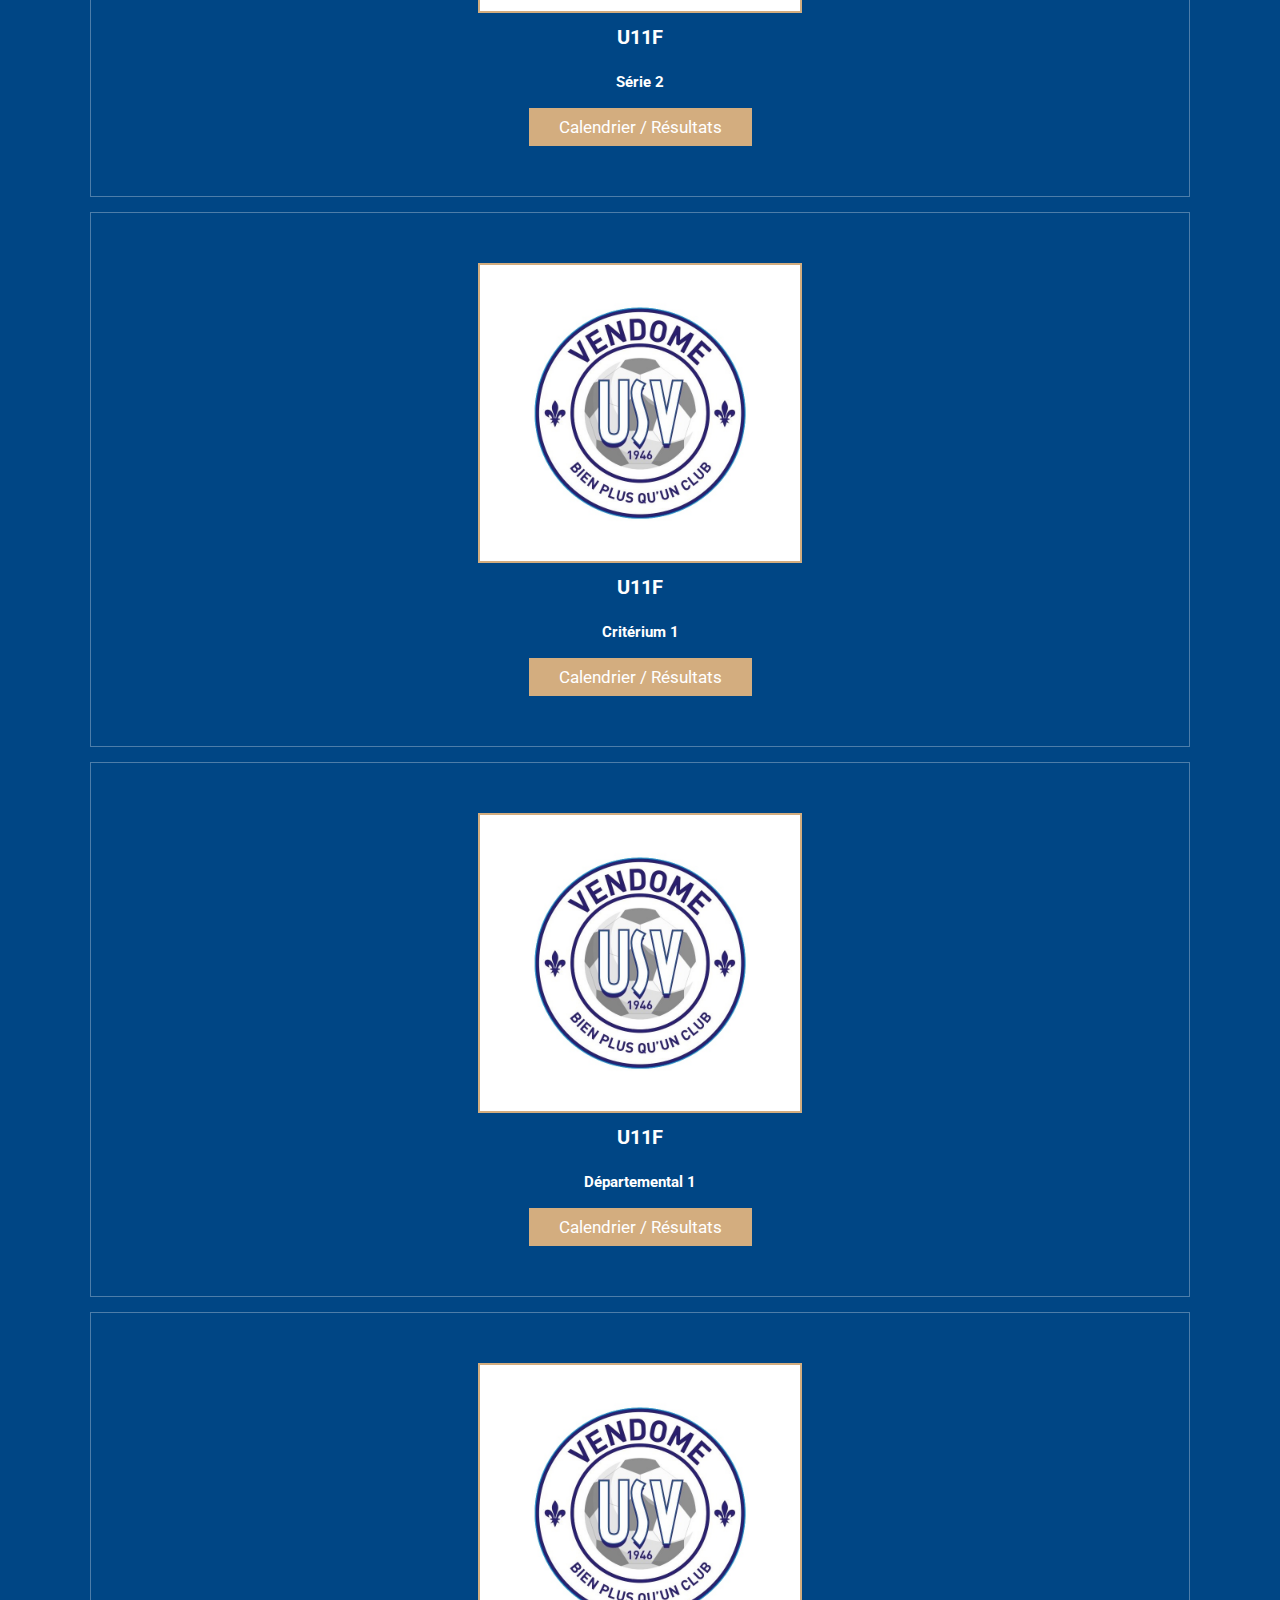
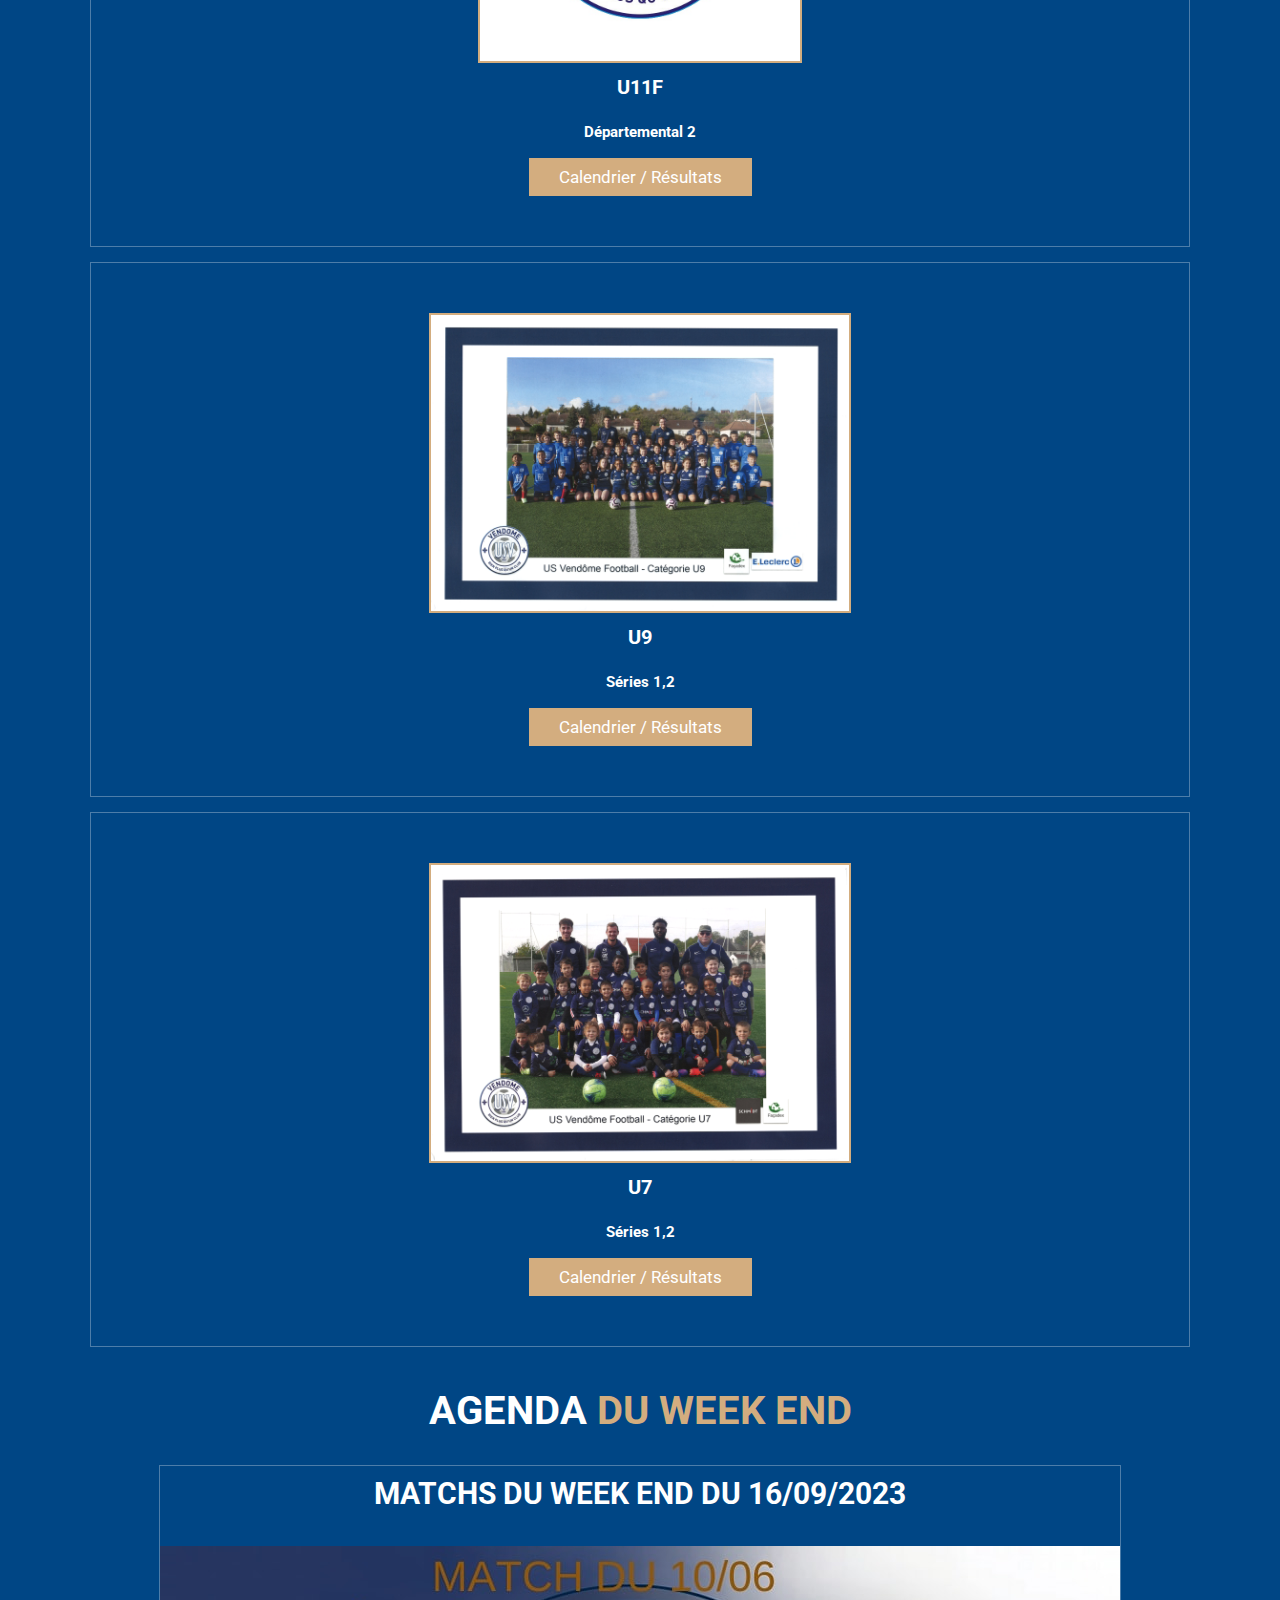
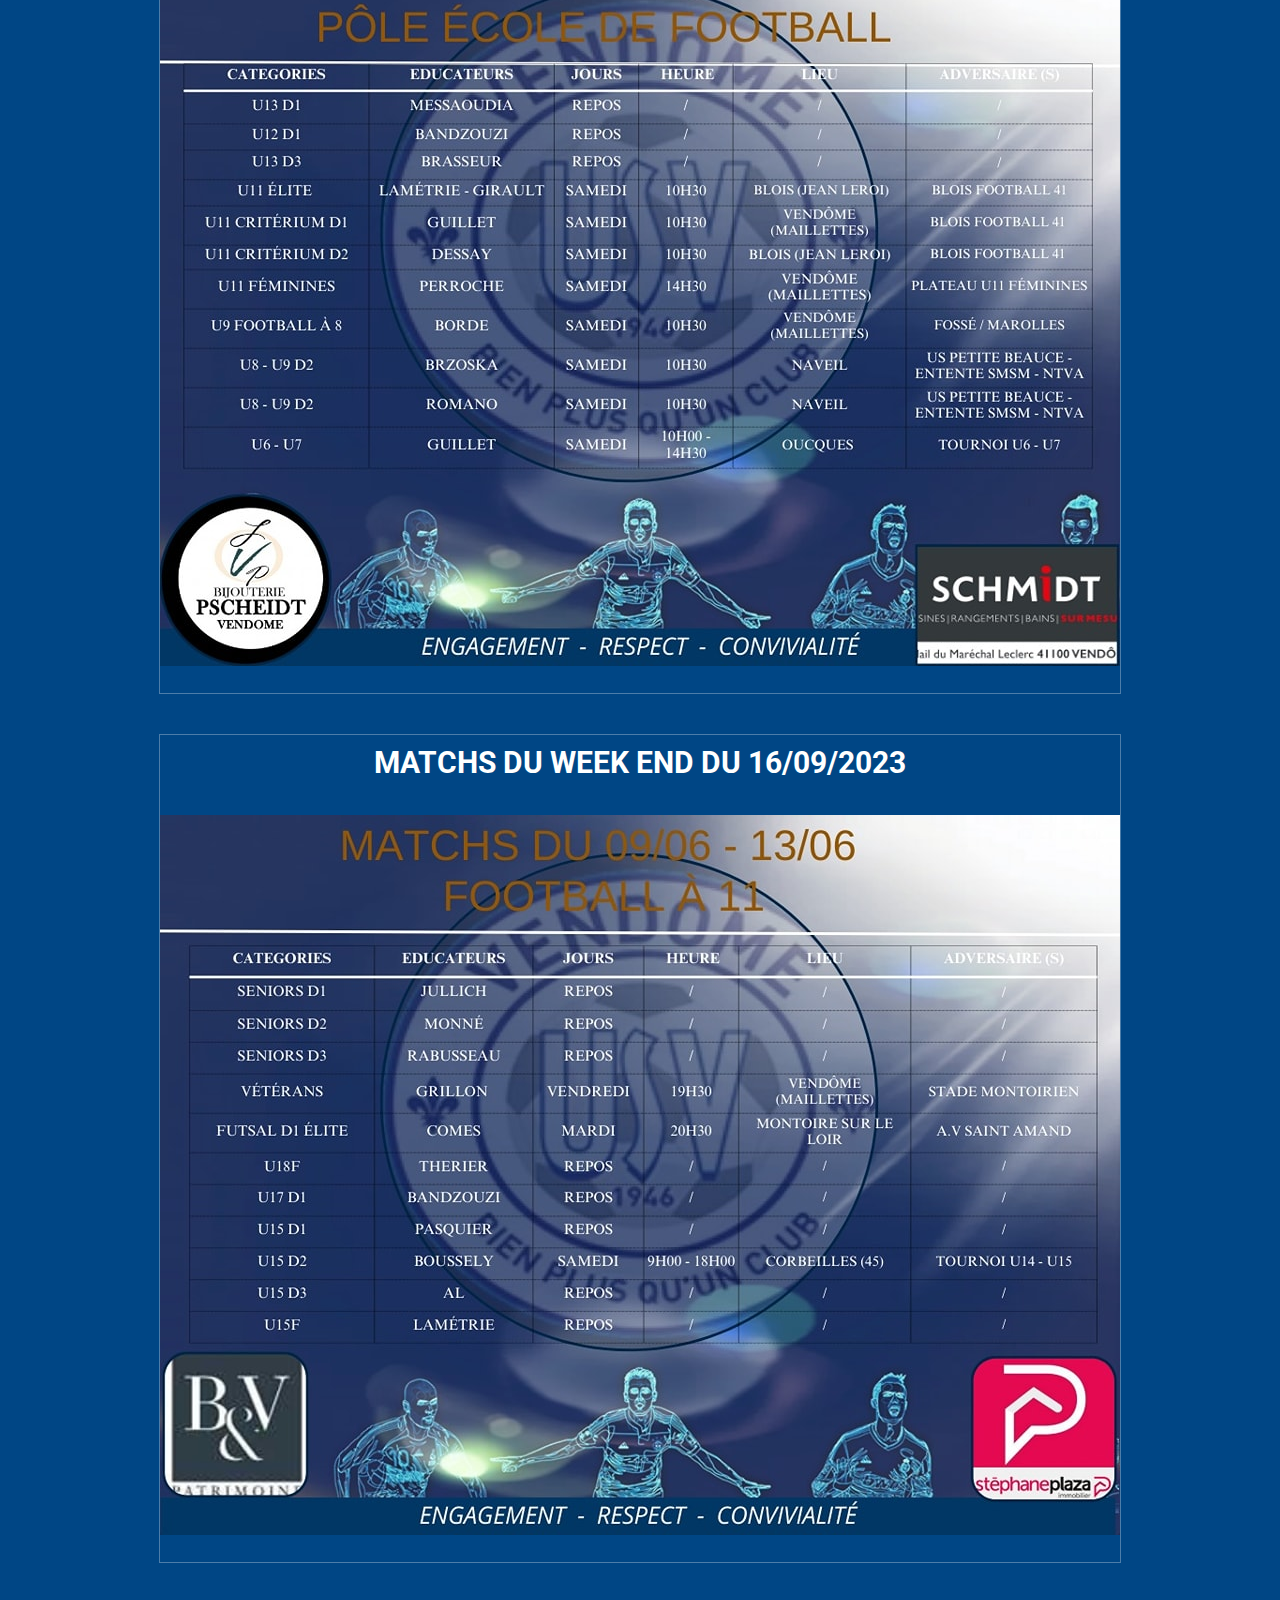
==== commit 54a38de7: "Update index.html" ====
--- a/index.html
+++ b/index.html
@@ -375,28 +375,40 @@
             </div>
 
             <div class="box">
-                <img src="images/photosequipes/U15F.jpg" alt="USV U15F" class="imgequipes">
+                <img src="images/usv.jpg" alt="USV U15F" class="imgequipes">
                 <h3>U15F</h3>
                 <div class="division"><span>Série 1</span></div>
                 <a href="#" class="btn">Calendrier / Résultats</a>
             </div>
             <div class="box">
-                <img src="images/photosequipes/U15.jpg" alt="USV U15" class="imgequipes">
+                <img src="images/usv.jpg" alt="USV U15" class="imgequipes">
                 <h3>U15</h3>
-                <div class="division"><span>Séries 1,2,3</span></div>
-                <a href="#" class="btn">Calendrier / Résultats</a>
-            </div>
-            <div class="box">
-                <img src="images/photosequipes/U13.jpg" alt="USV U13" class="imgequipes">
+                <div class="division"><span>Départemental 1</span></div>
+                <a href="U15_1.html" class="btn">Calendrier / Résultats</a>
+            </div>
+            <div class="box">
+                <img src="images/usv.jpg" alt="USV U15" class="imgequipes">
+                <h3>U15</h3>
+                <div class="division"><span>Départemental 2</span></div>
+                <a href="U15_2.html" class="btn">Calendrier / Résultats</a>
+            </div>
+            <div class="box">
+                <img src="images/usv.jpg" alt="USV U15" class="imgequipes">
+                <h3>U15</h3>
+                <div class="division"><span>Départemental 3</span></div>
+                <a href="U15_3.html" class="btn">Calendrier / Résultats</a>
+            </div>
+            <div class="box">
+                <img src="images/usv.jpg" alt="USV U13" class="imgequipes">
                 <h3>U13</h3>
-                <div class="division"><span>Série 1,Départemental 2,Série 3</span></div>
-                <a href="#" class="btn">Calendrier / Résultats</a>
-            </div>
-            <div class="box">
-                <img src="images/photosequipes/U11F.jpg" alt="USV U11F" class="imgequipes">
-                <h3>U11F</h3>
-                <div class="division"><span>Série 2</span></div>
-                <a href="#" class="btn">Calendrier / Résultats</a>
+                <div class="division"><span>Départemental 1</span></div>
+                <a href="U13_1.html" class="btn">Calendrier / Résultats</a>
+            </div>
+            <div class="box">
+                <img src="images/usv.jpg" alt="USV U13" class="imgequipes">
+                <h3>U13</h3>
+                <div class="division"><span>Départemental 2</span></div>
+                <a href="U13_2.html" class="btn">Calendrier / Résultats</a>
             </div>
             <div class="box">
                 <img src="images/photosequipes/U12.jpeg" alt="USV U12" class="imgequipes">
@@ -404,6 +416,31 @@
                 <div class="division"><span>Départemental 1</span></div>
                 <a href="U12.html" class="btn">Calendrier / Résultats</a>
             </div>
+            <div class="box">
+                <img src="images/usv.jpg" alt="USV U11F" class="imgequipes">
+                <h3>U11F</h3>
+                <div class="division"><span>Série 2</span></div>
+                <a href="#" class="btn">Calendrier / Résultats</a>
+            </div>
+            <div class="box">
+                <img src="images/usv.jpg" alt="USV U11" class="imgequipes">
+                <h3>U11F</h3>
+                <div class="division"><span>Critérium 1</span></div>
+                <a href="U11_1.html" class="btn">Calendrier / Résultats</a>
+            </div>
+            <div class="box">
+                <img src="images/usv.jpg" alt="USV U11" class="imgequipes">
+                <h3>U11F</h3>
+                <div class="division"><span>Départemental 1</span></div>
+                <a href="U11_2.html" class="btn">Calendrier / Résultats</a>
+            </div>
+            <div class="box">
+                <img src="images/usv.jpg" alt="USV U10" class="imgequipes">
+                <h3>U11F</h3>
+                <div class="division"><span>Départemental 2</span></div>
+                <a href="U11_3.html" class="btn">Calendrier / Résultats</a>
+            </div>
+            
             <div class="box">
                 <img src="images/photosequipes/U9.jpg" alt="USV U9" class="imgequipes">
                 <h3>U9</h3>
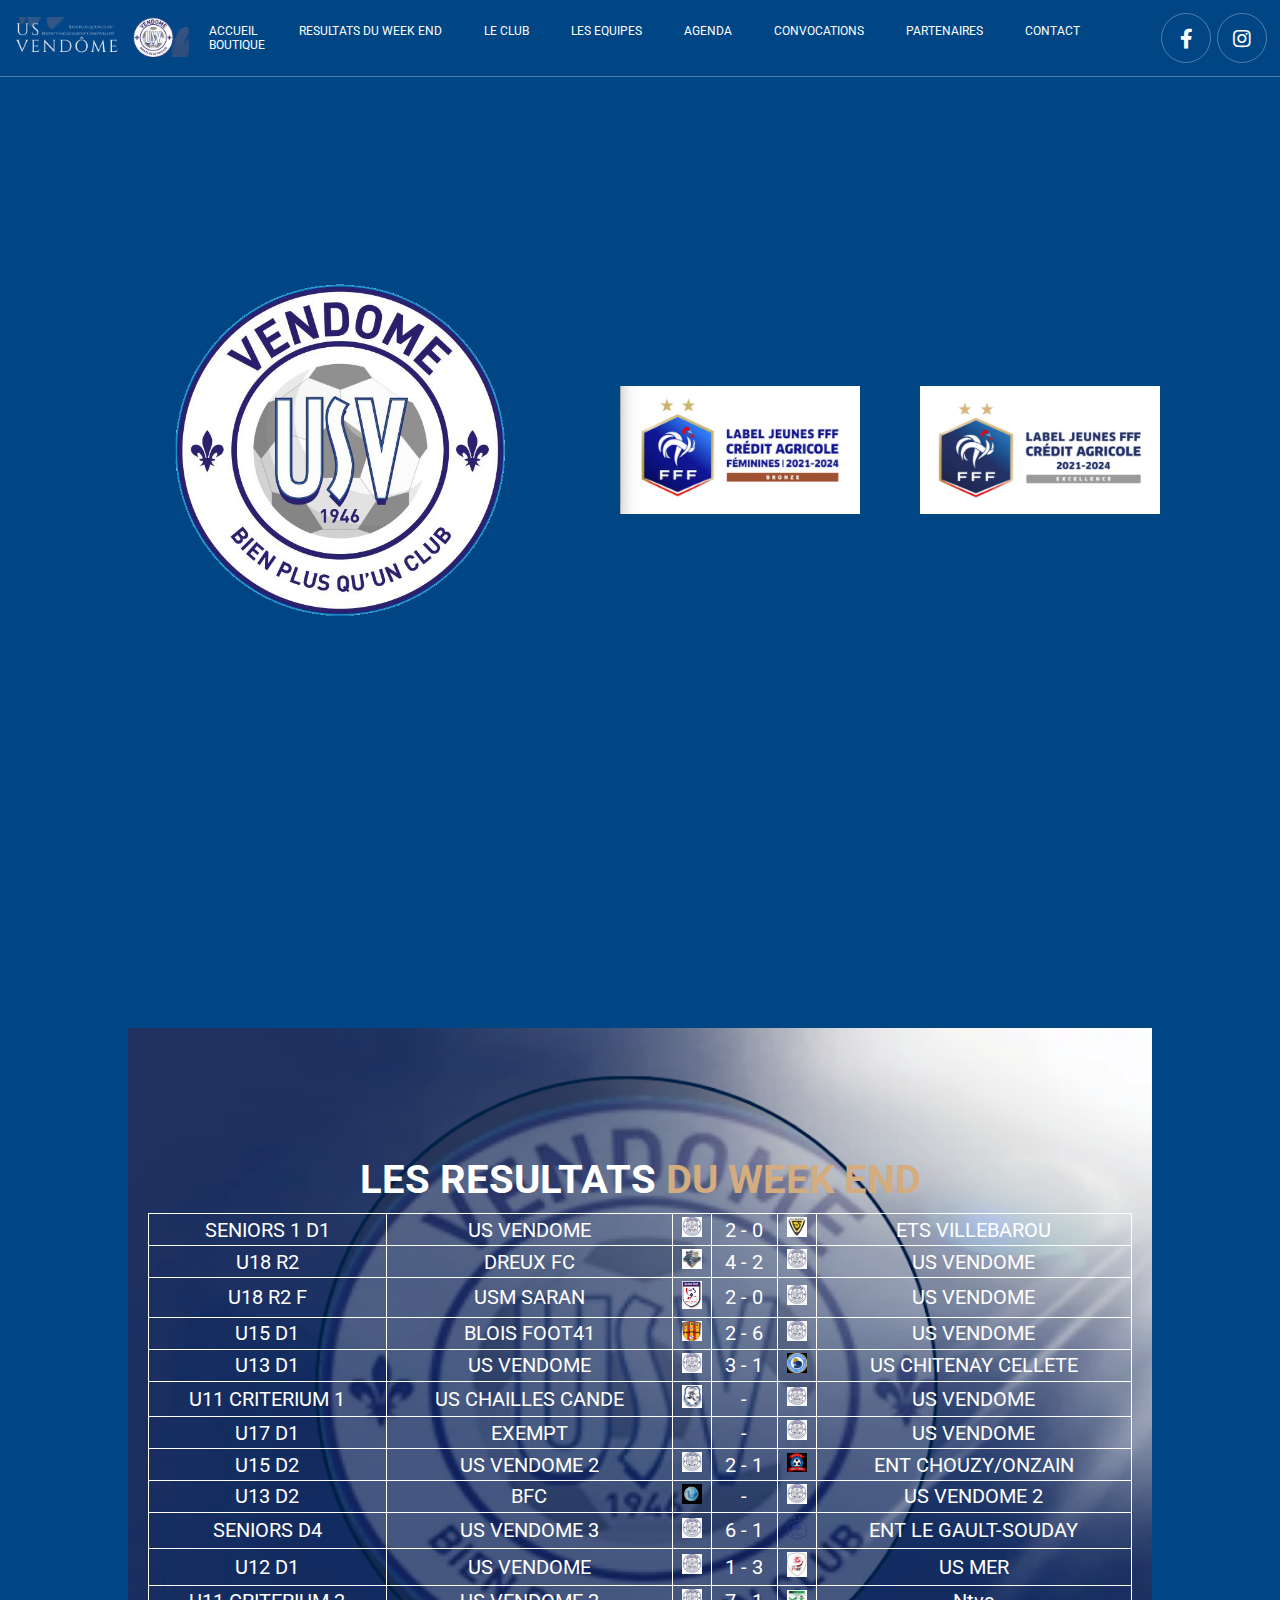
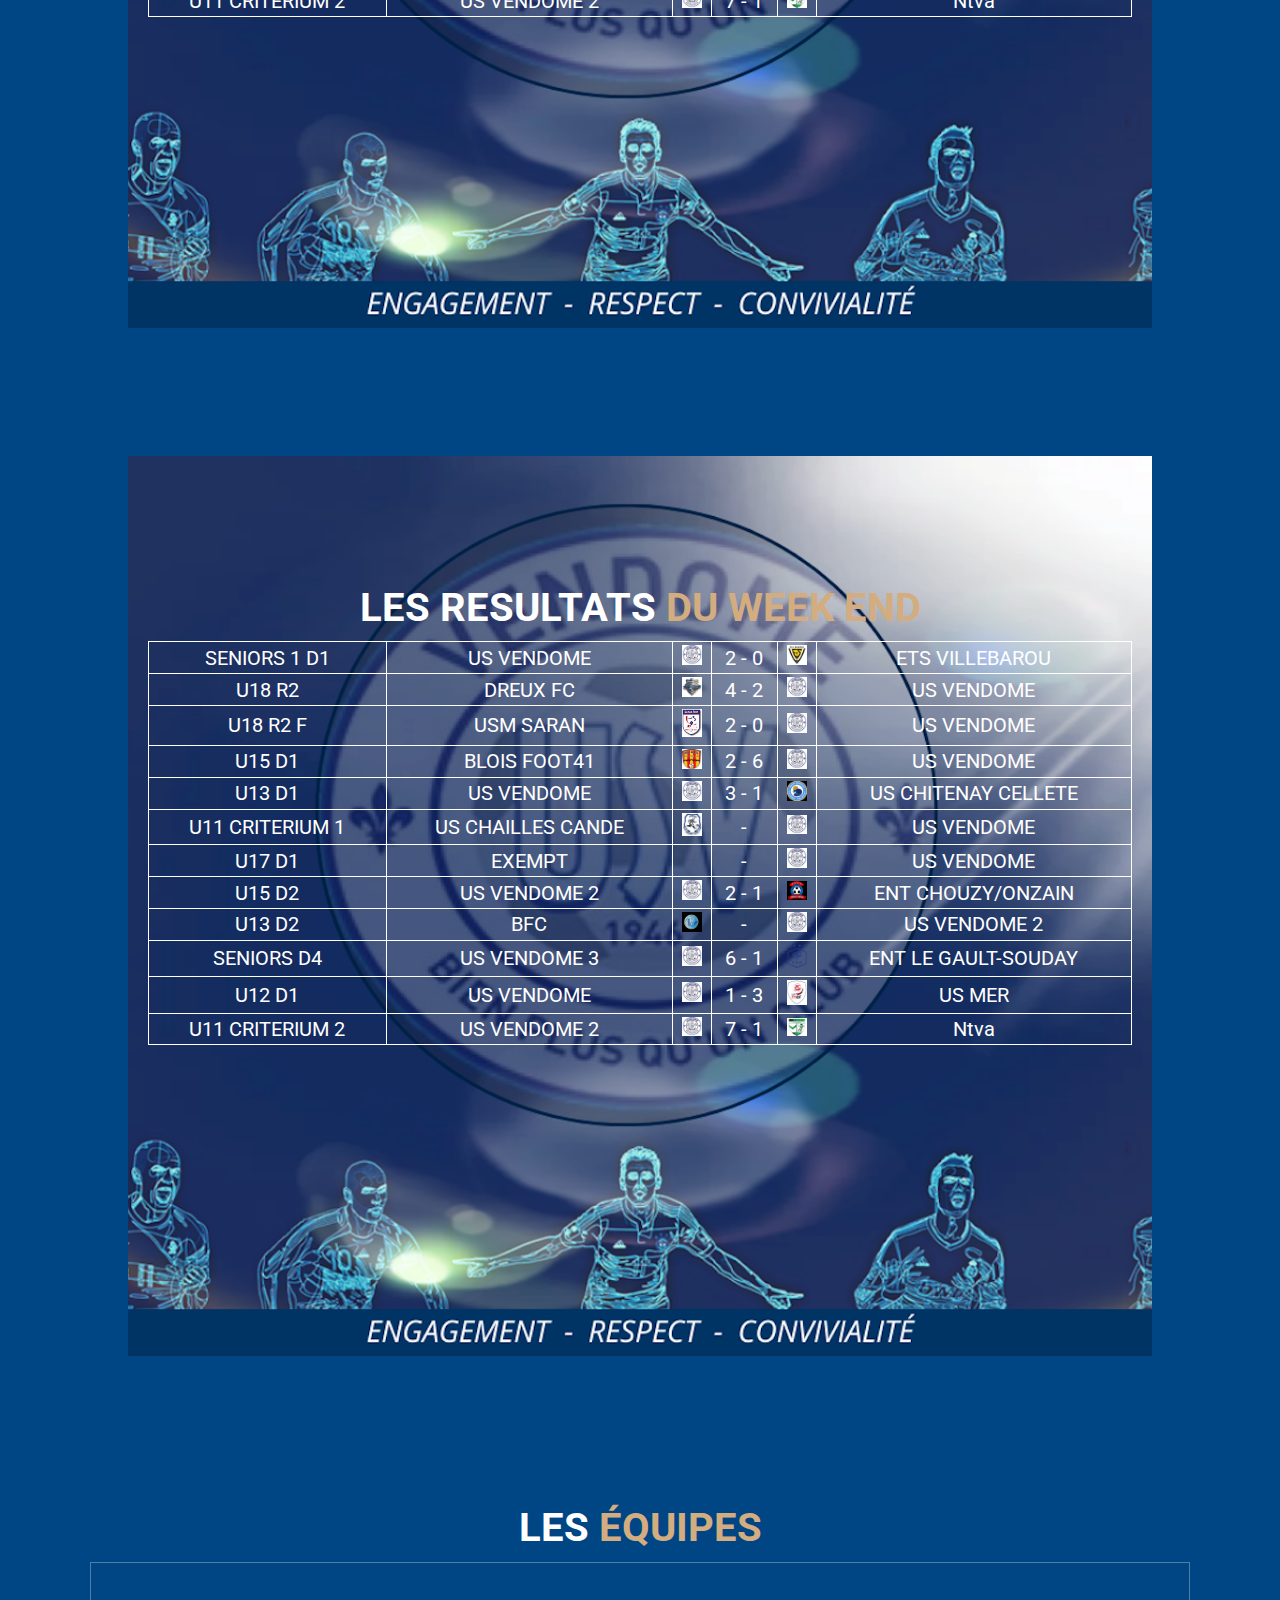
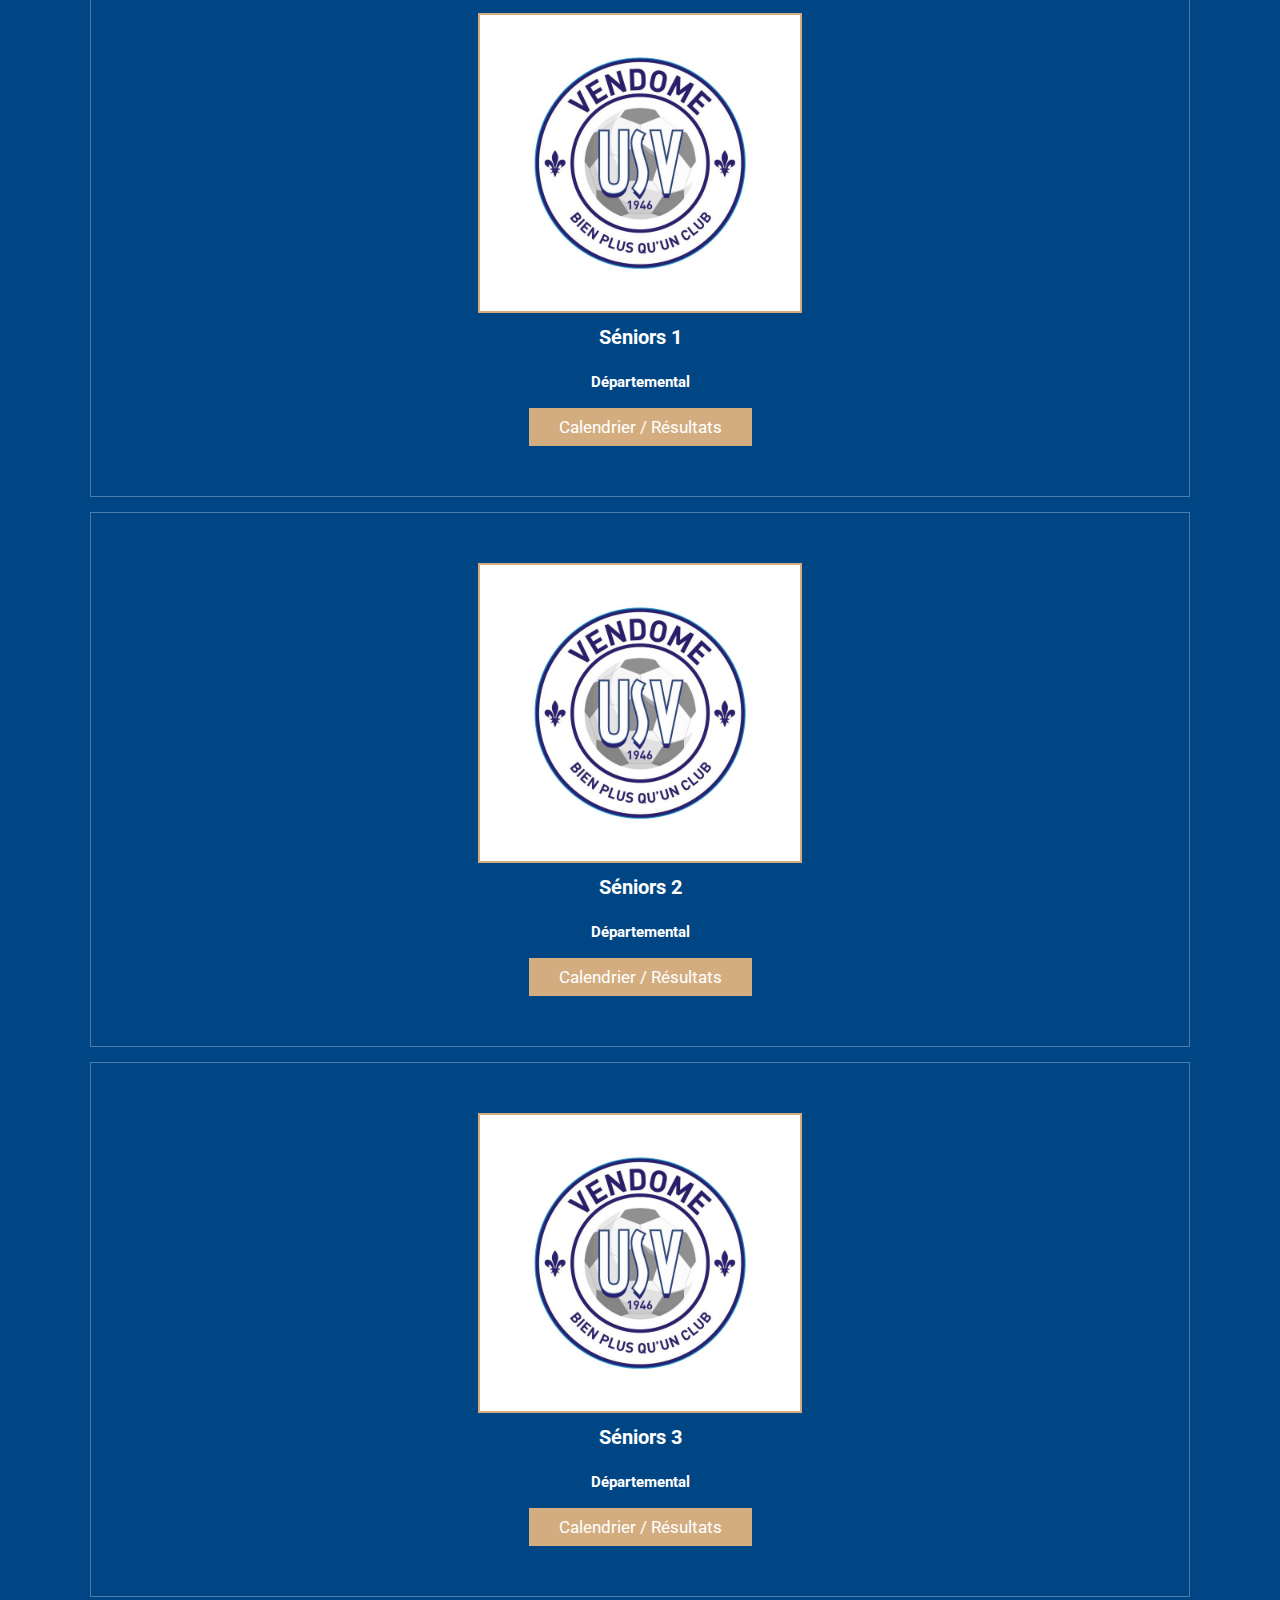
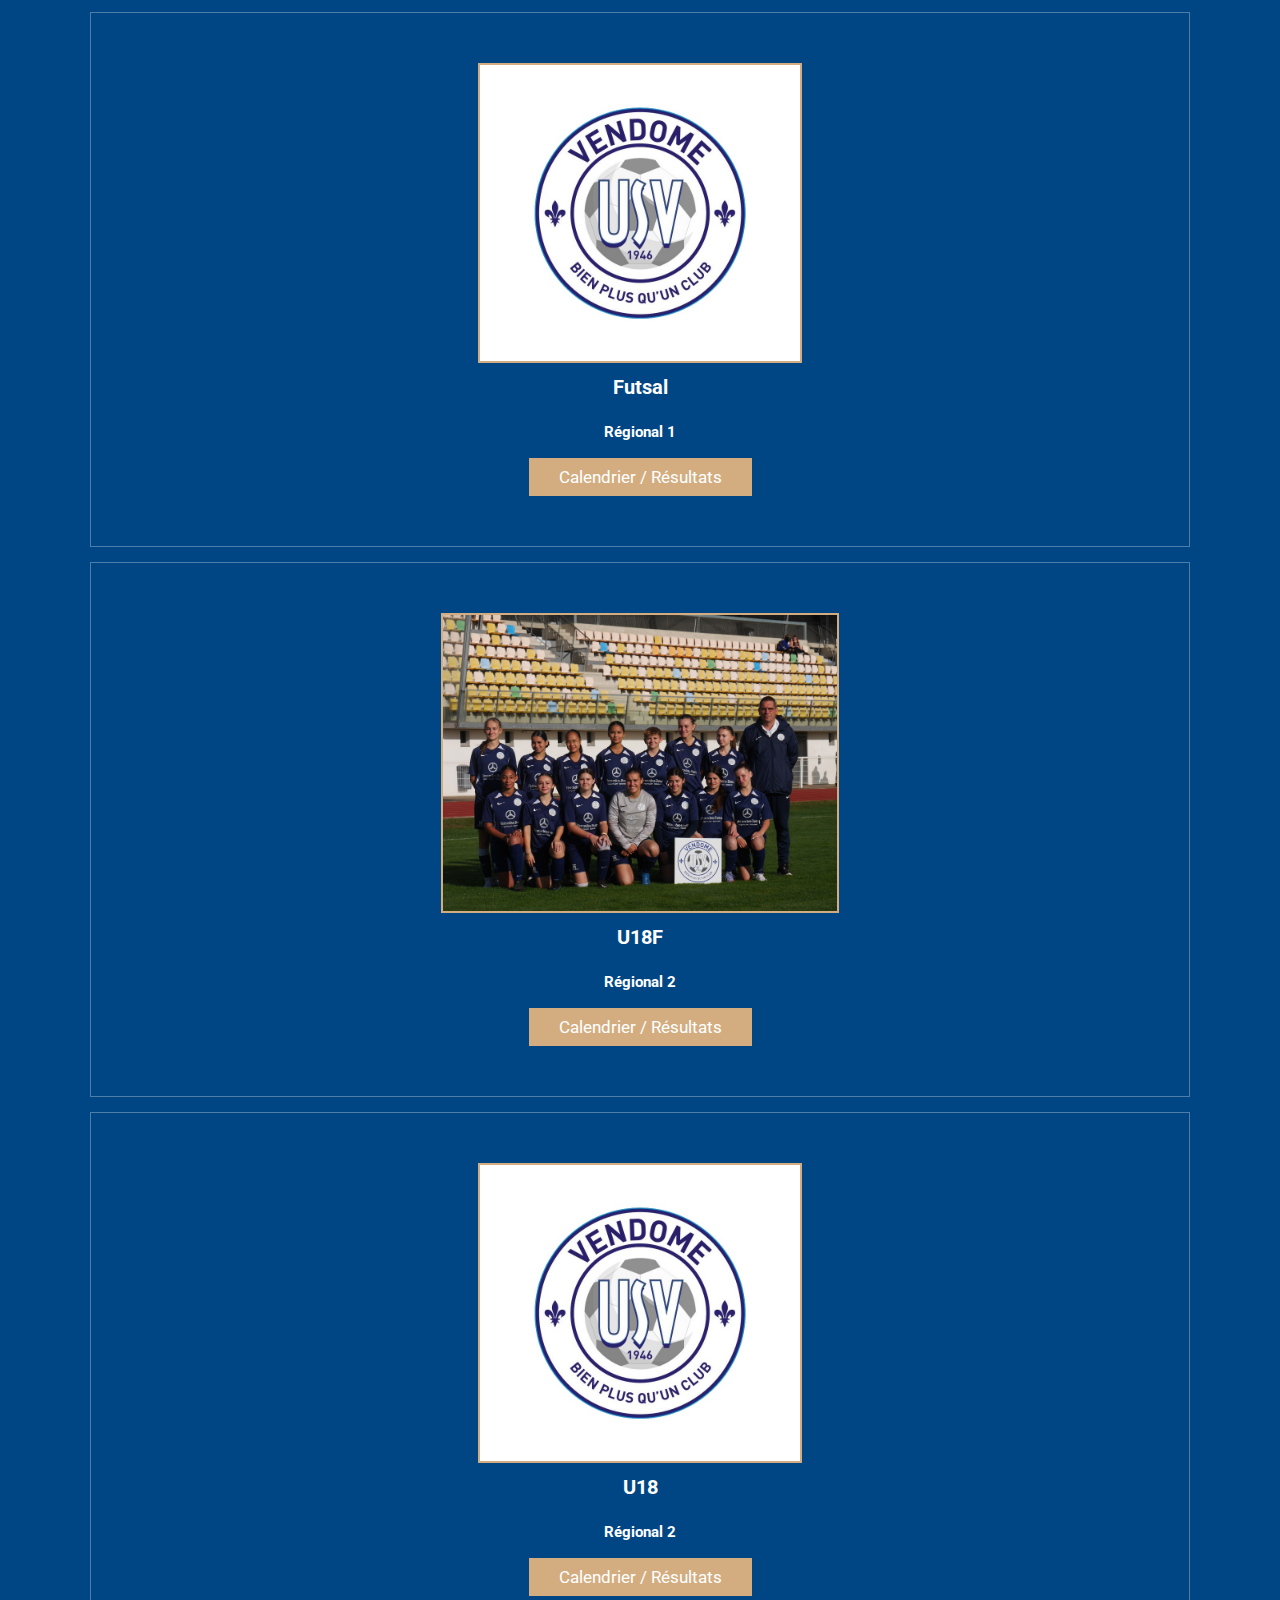
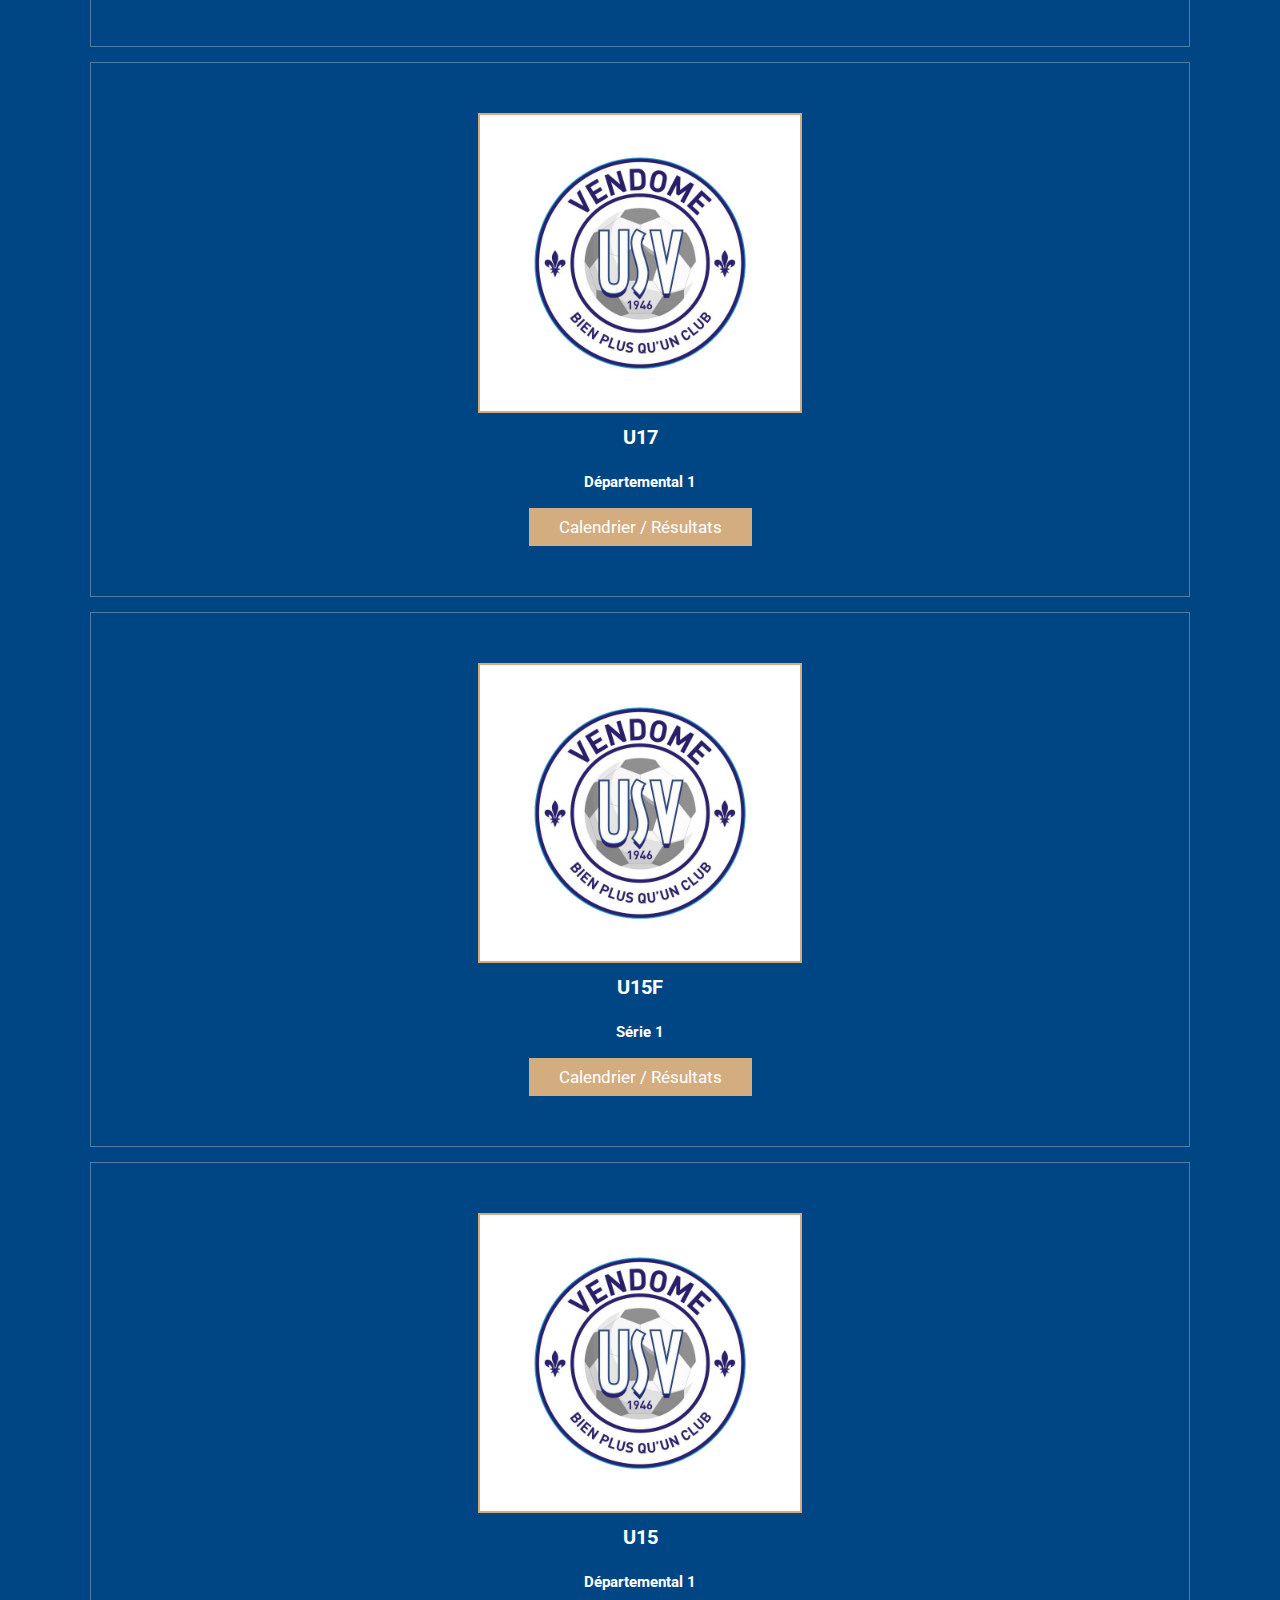
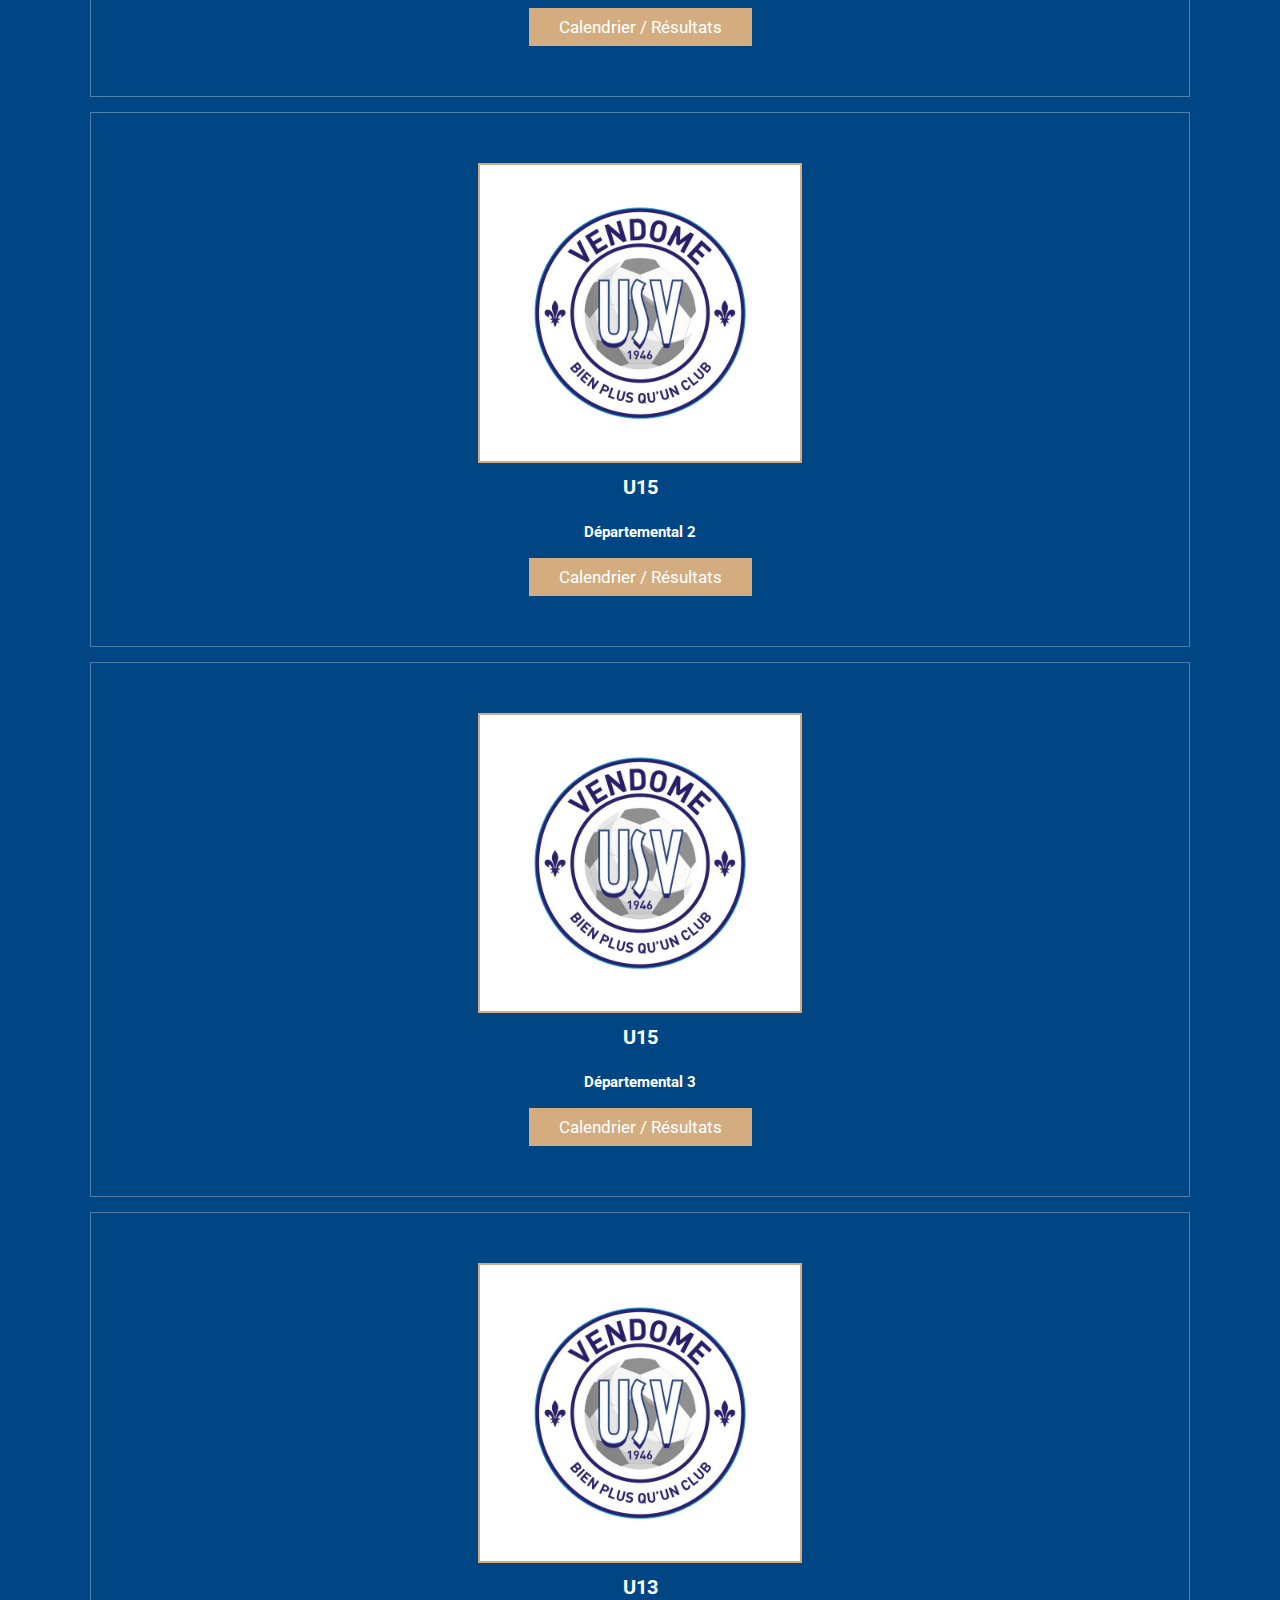
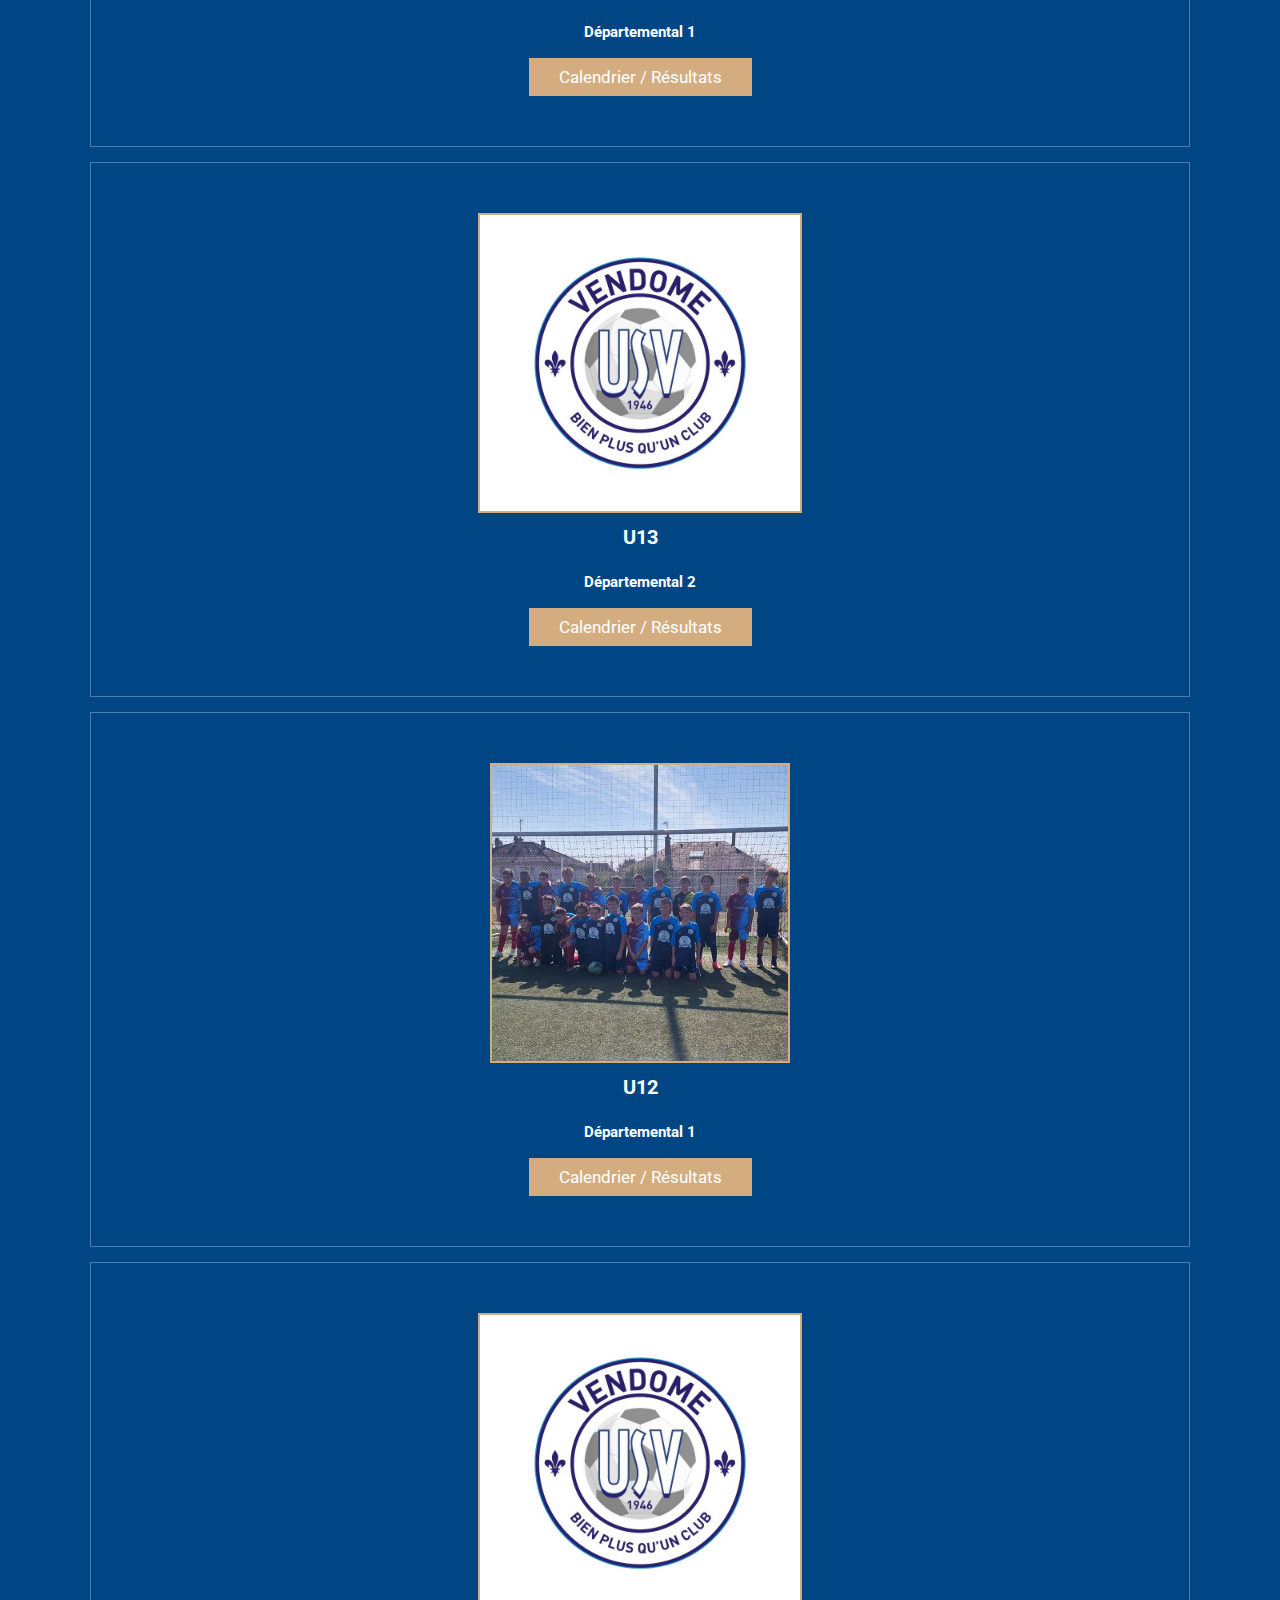
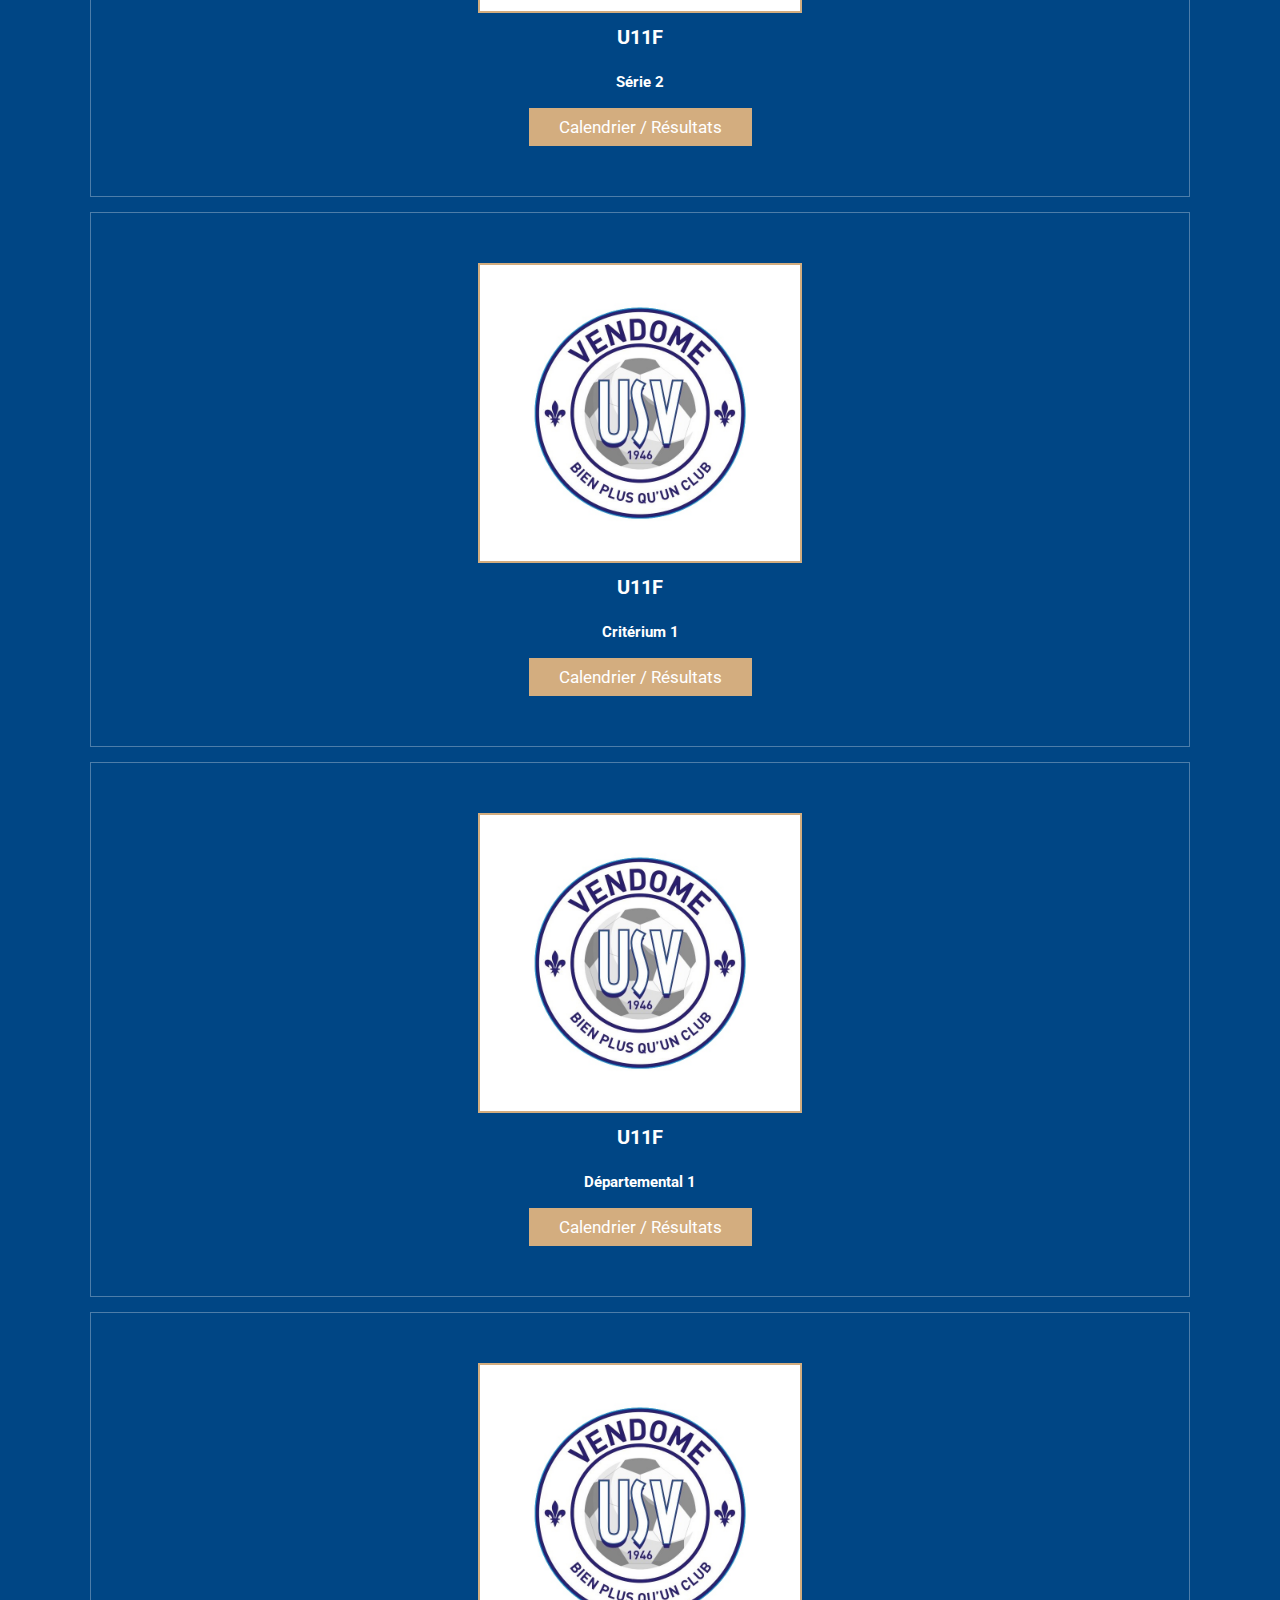
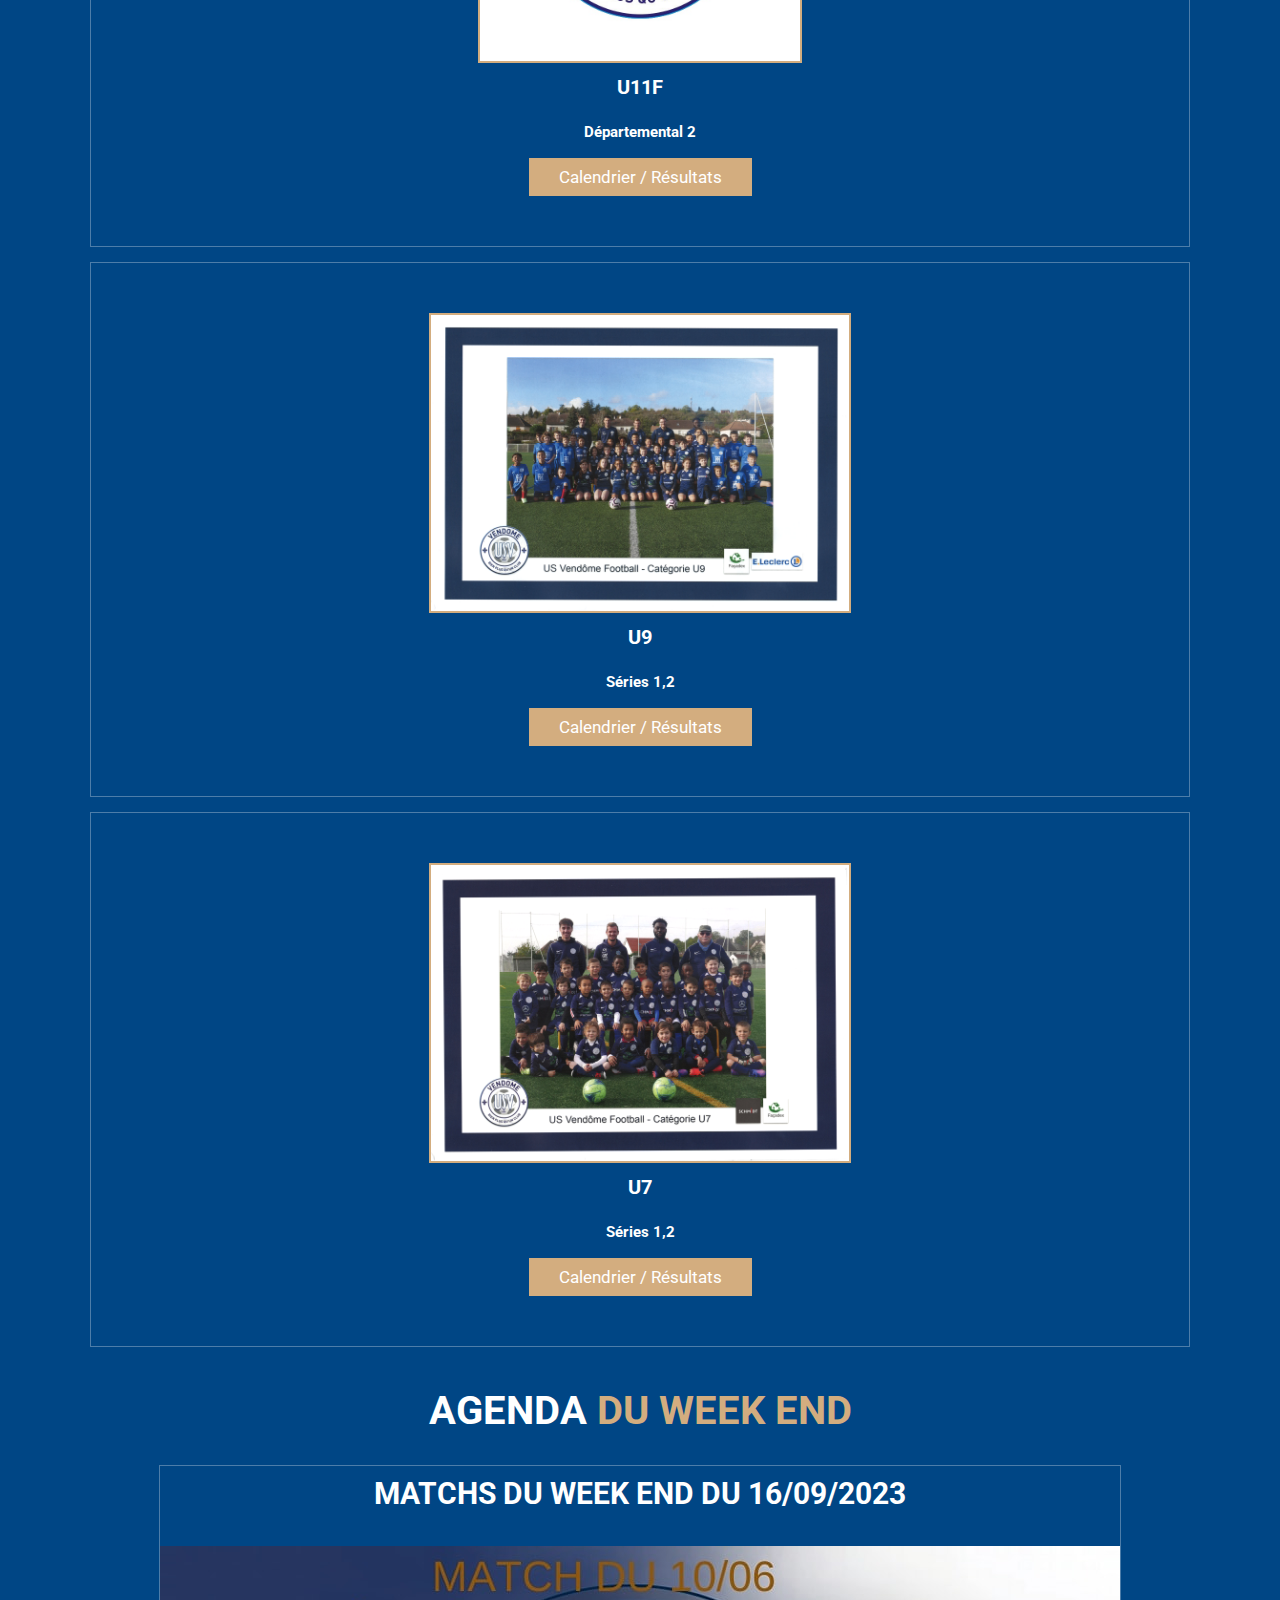
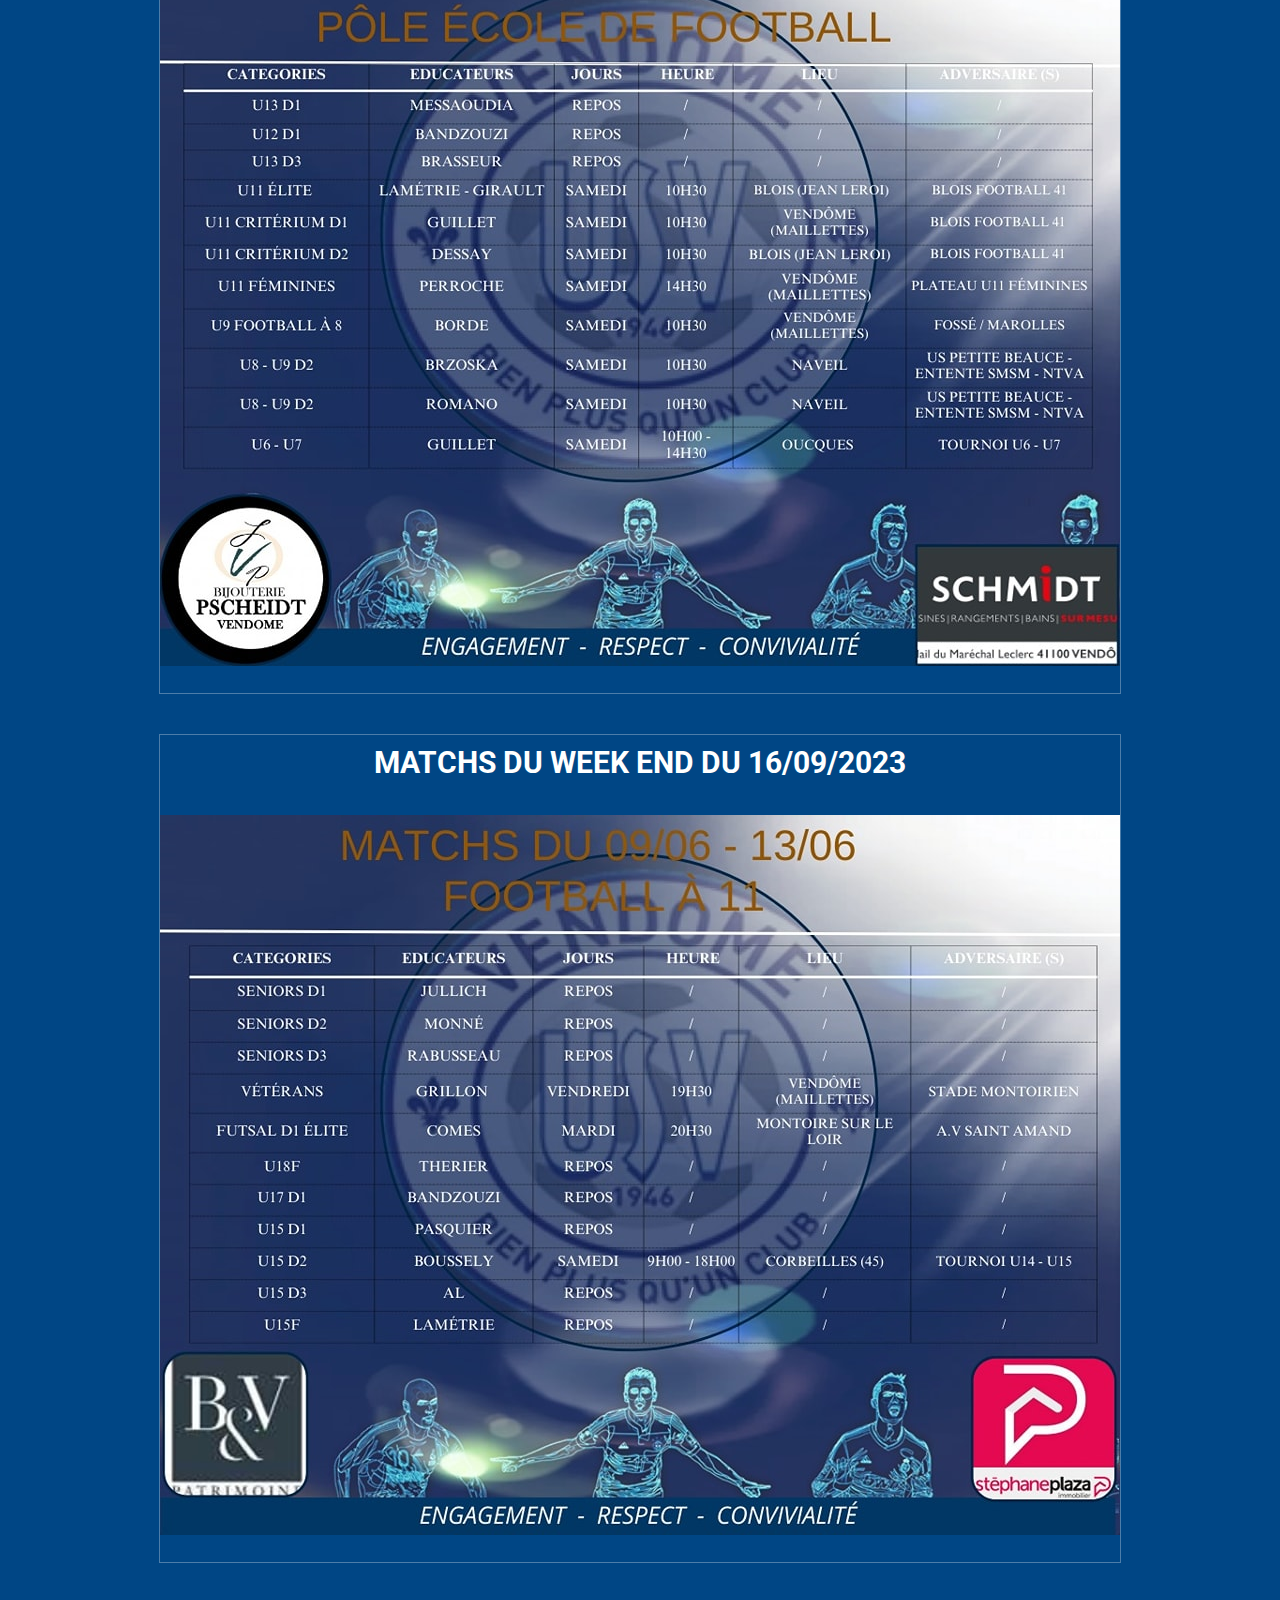
==== commit ef0d54e0: "Update index.html" ====
--- a/index.html
+++ b/index.html
@@ -331,7 +331,7 @@
         <div class="box-container">
 
             <div class="box">
-                <img src="seniors1.jpg" alt="USV Seniors" class="imgequipes">
+                <img src="images/usv.jpg" alt="USV Seniors" class="imgequipes">
                 <h3>Séniors 1</h3>
                 <div class="division"><span>Départemental</span></div>
                 <a href="seniors.html" class="btn">Calendrier / Résultats</a>
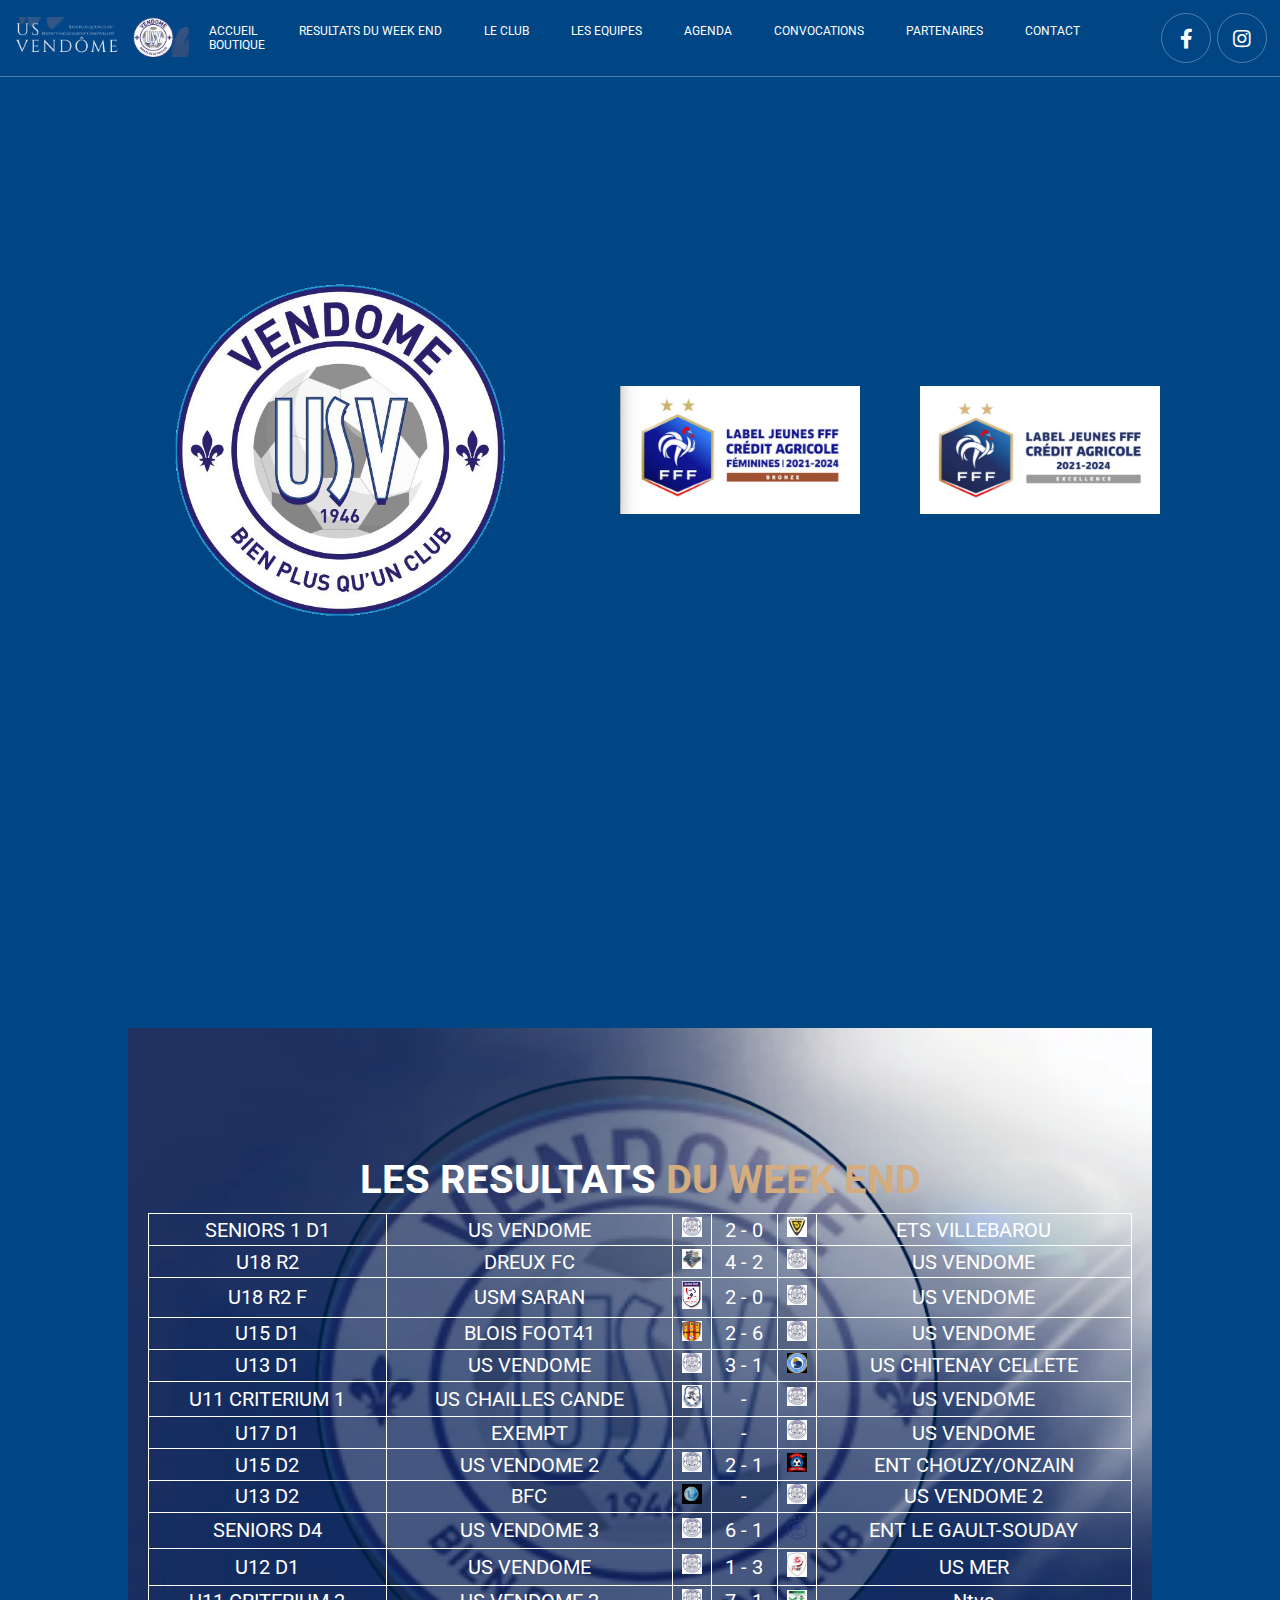
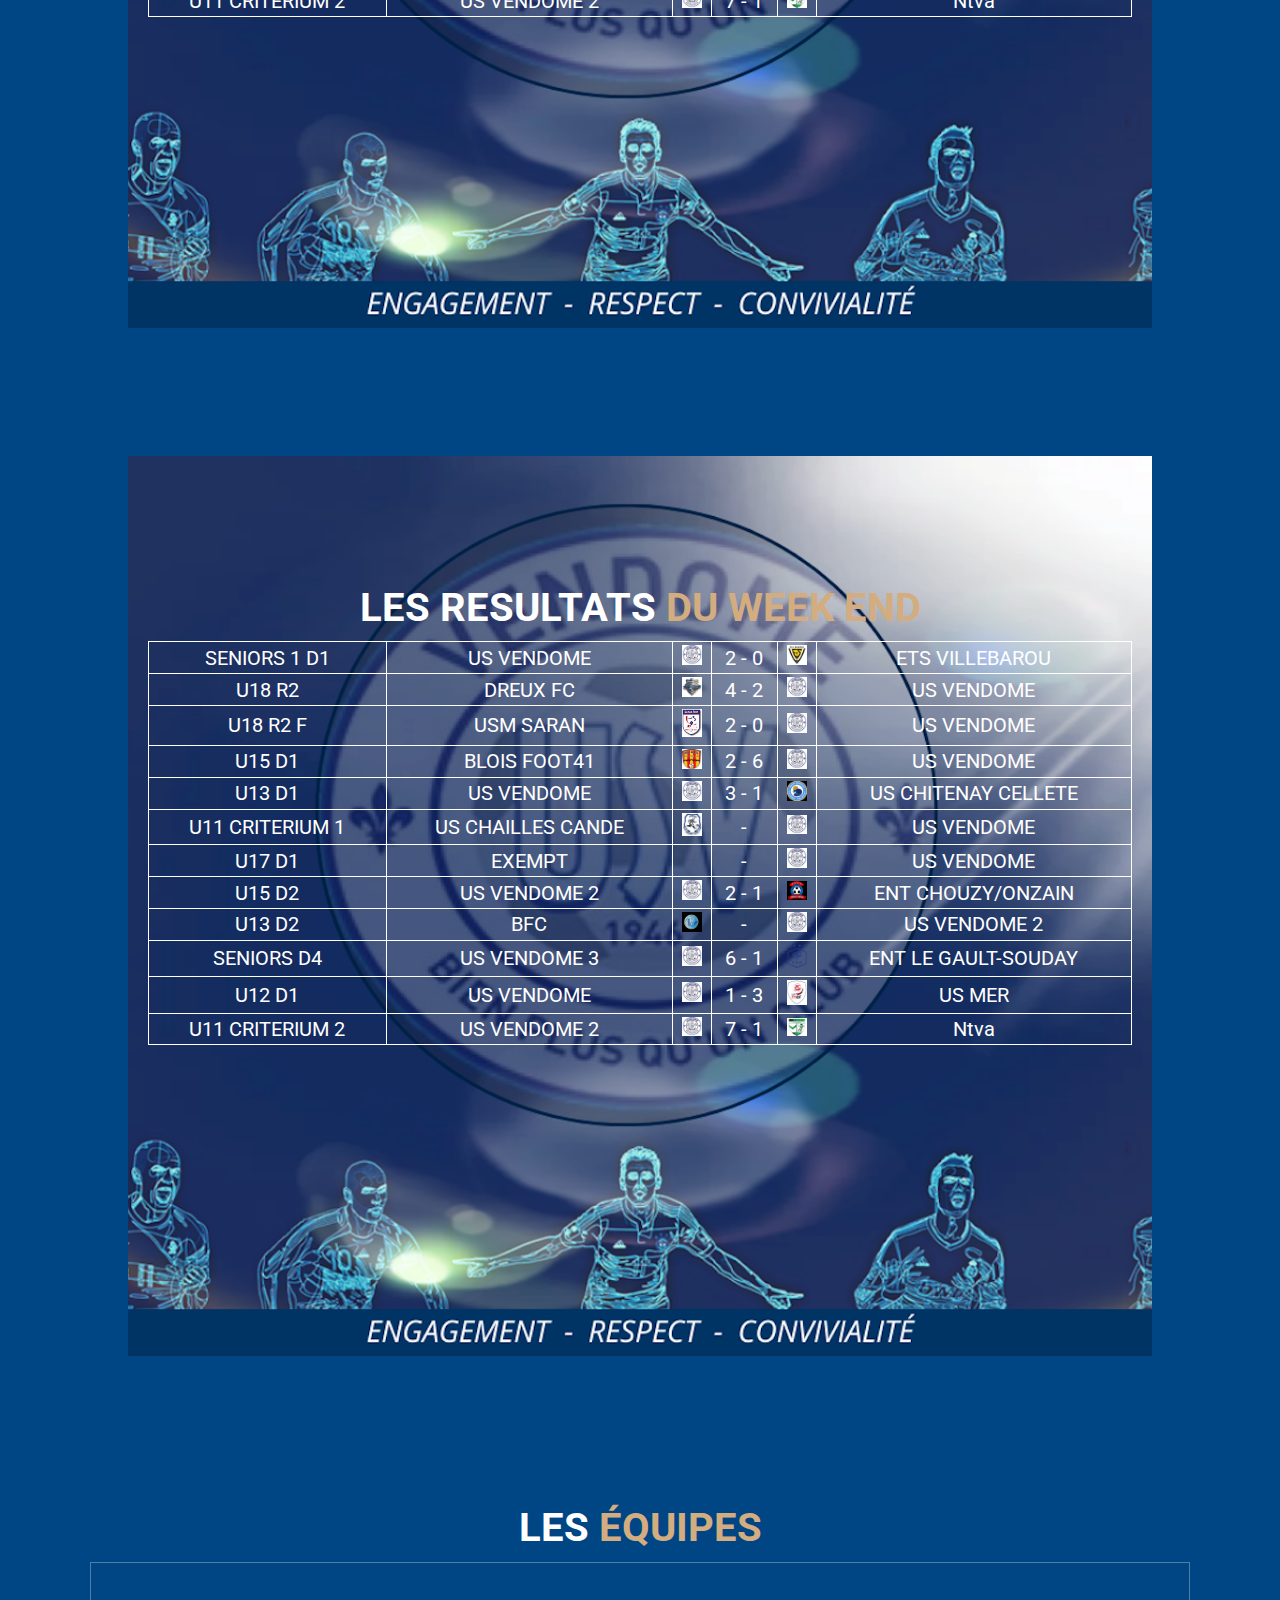
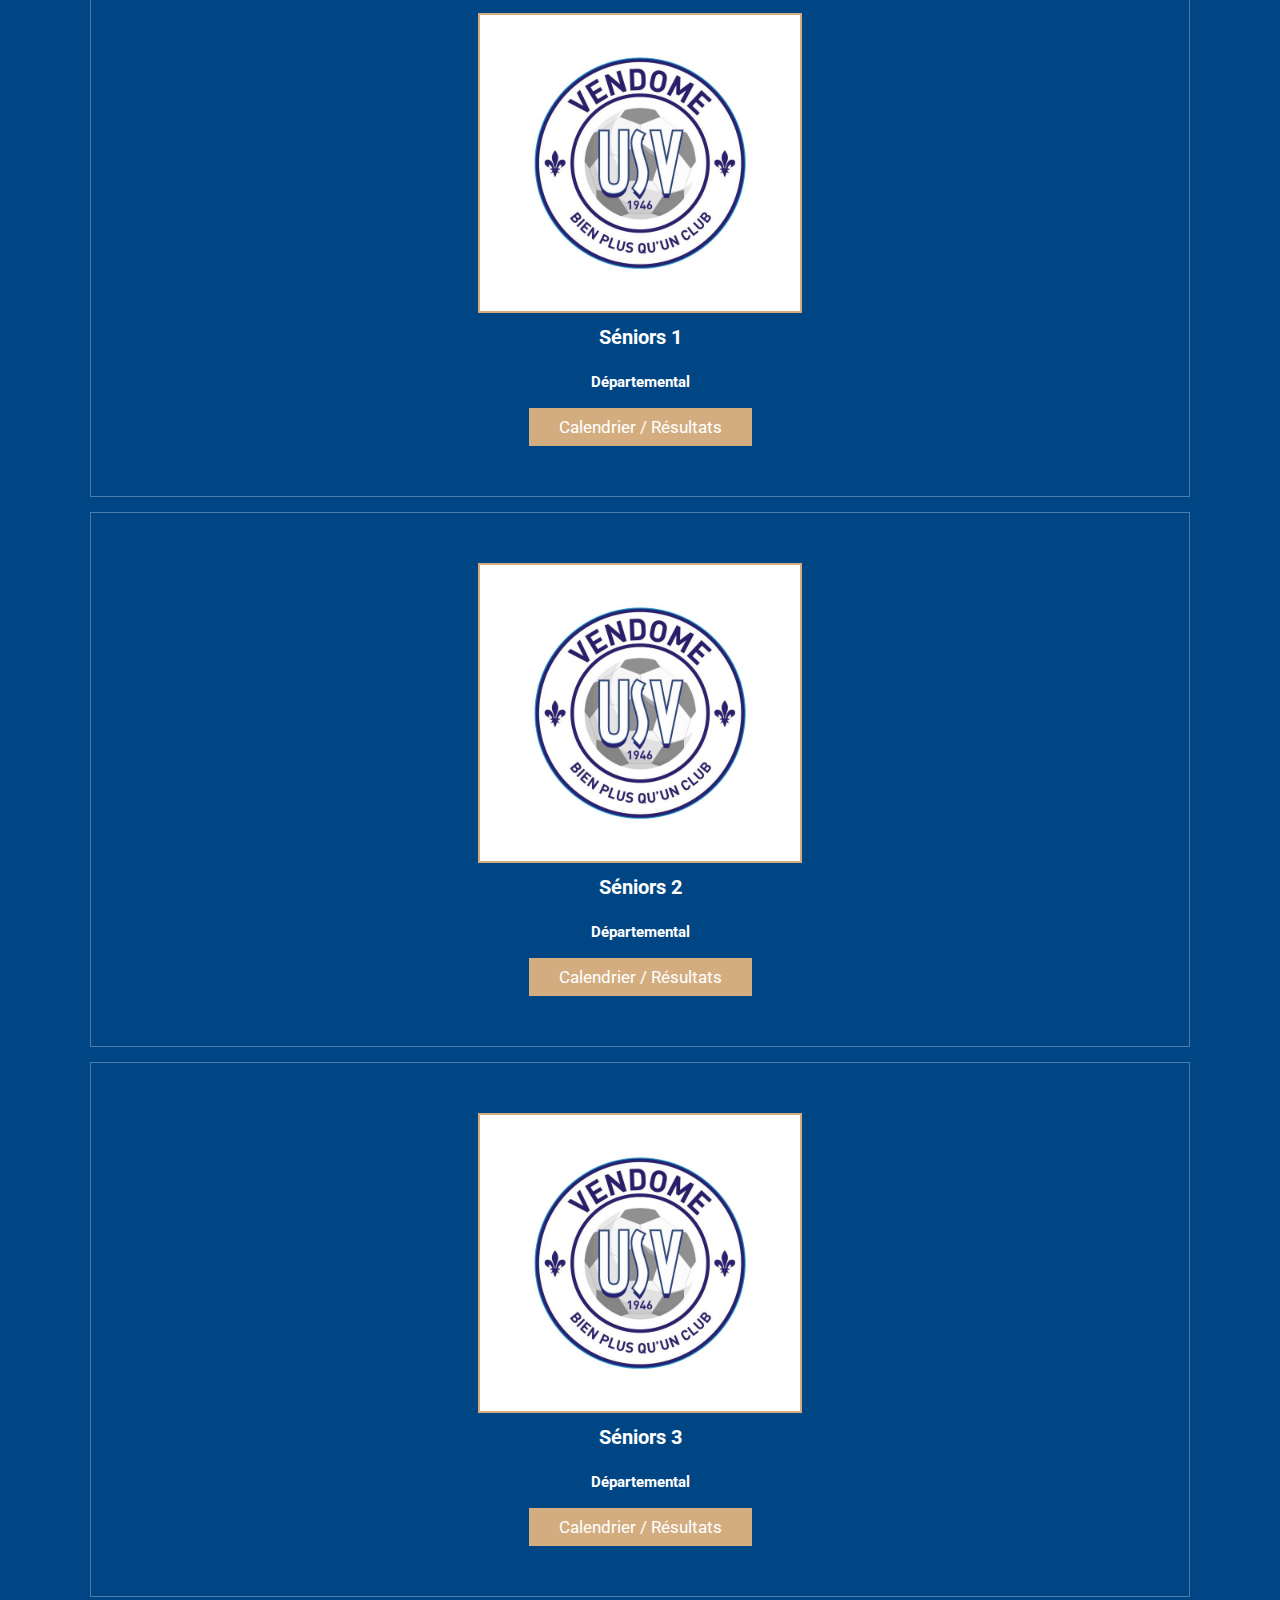
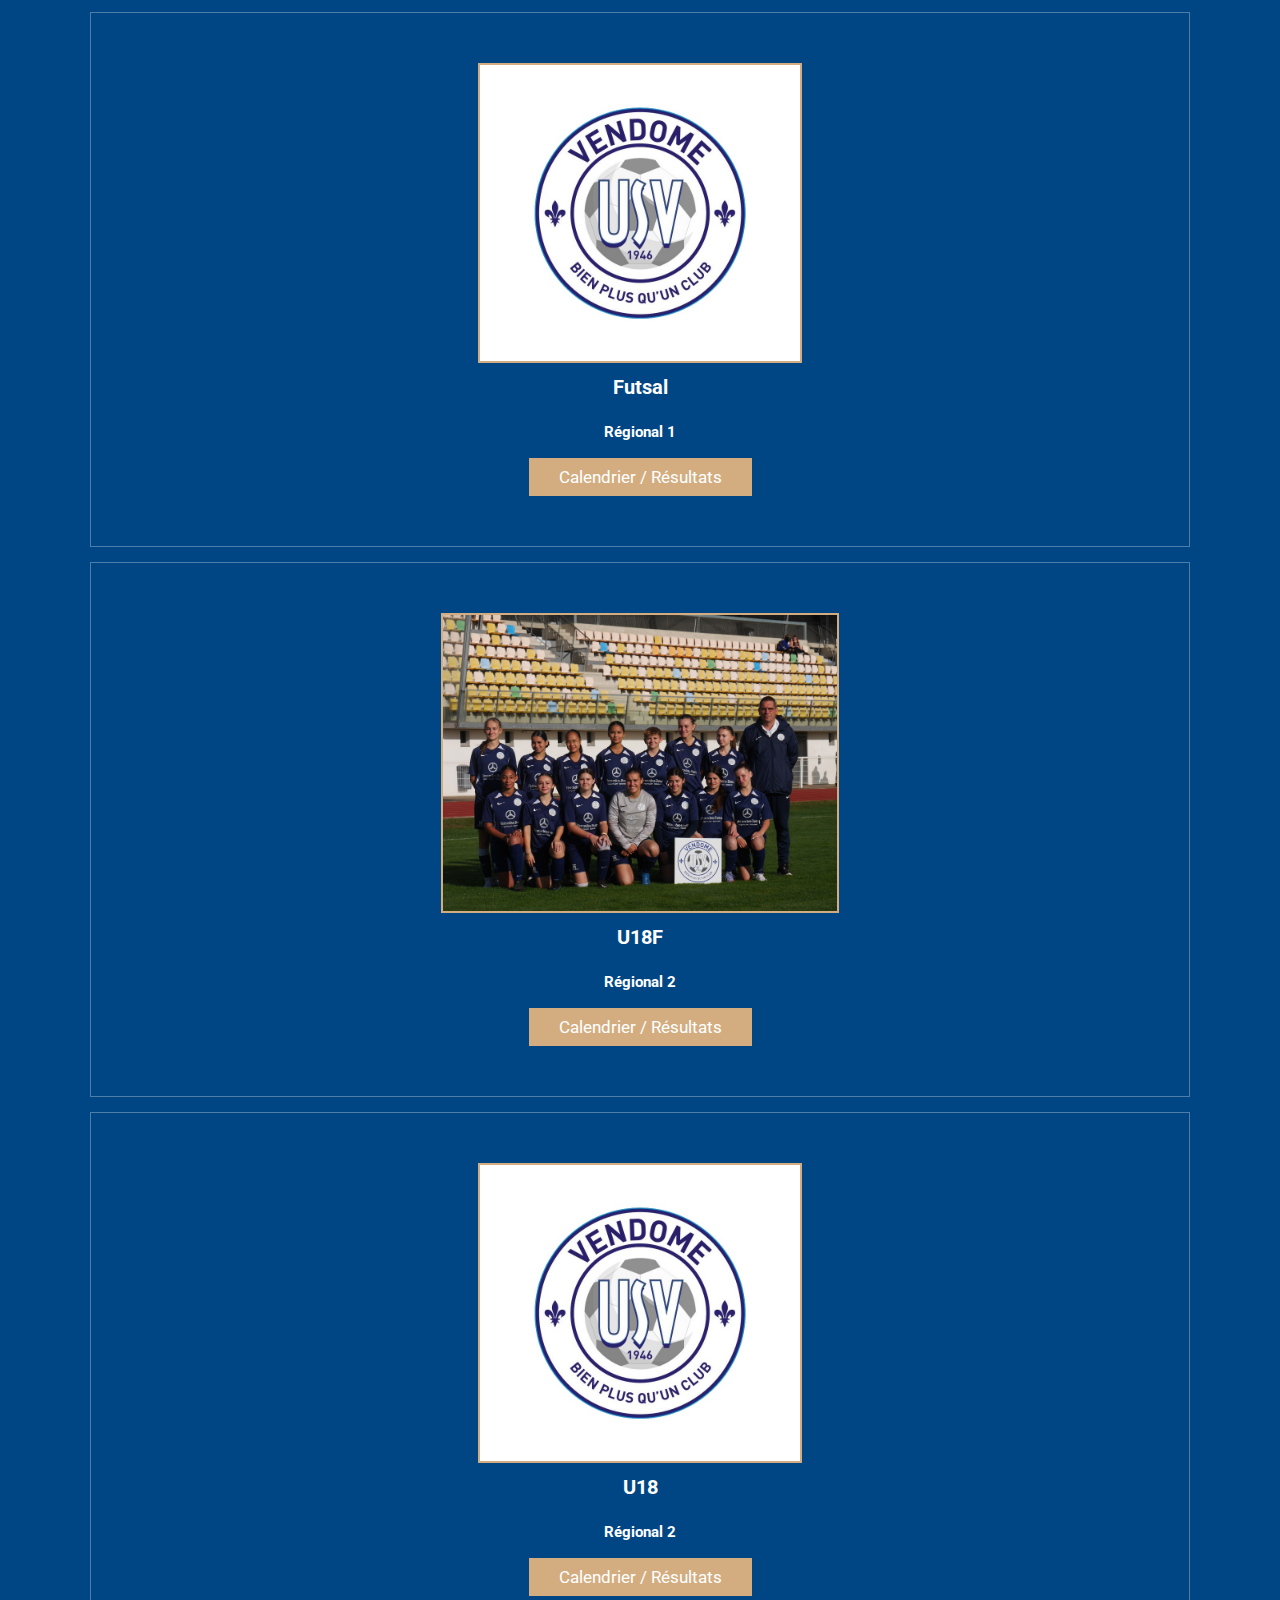
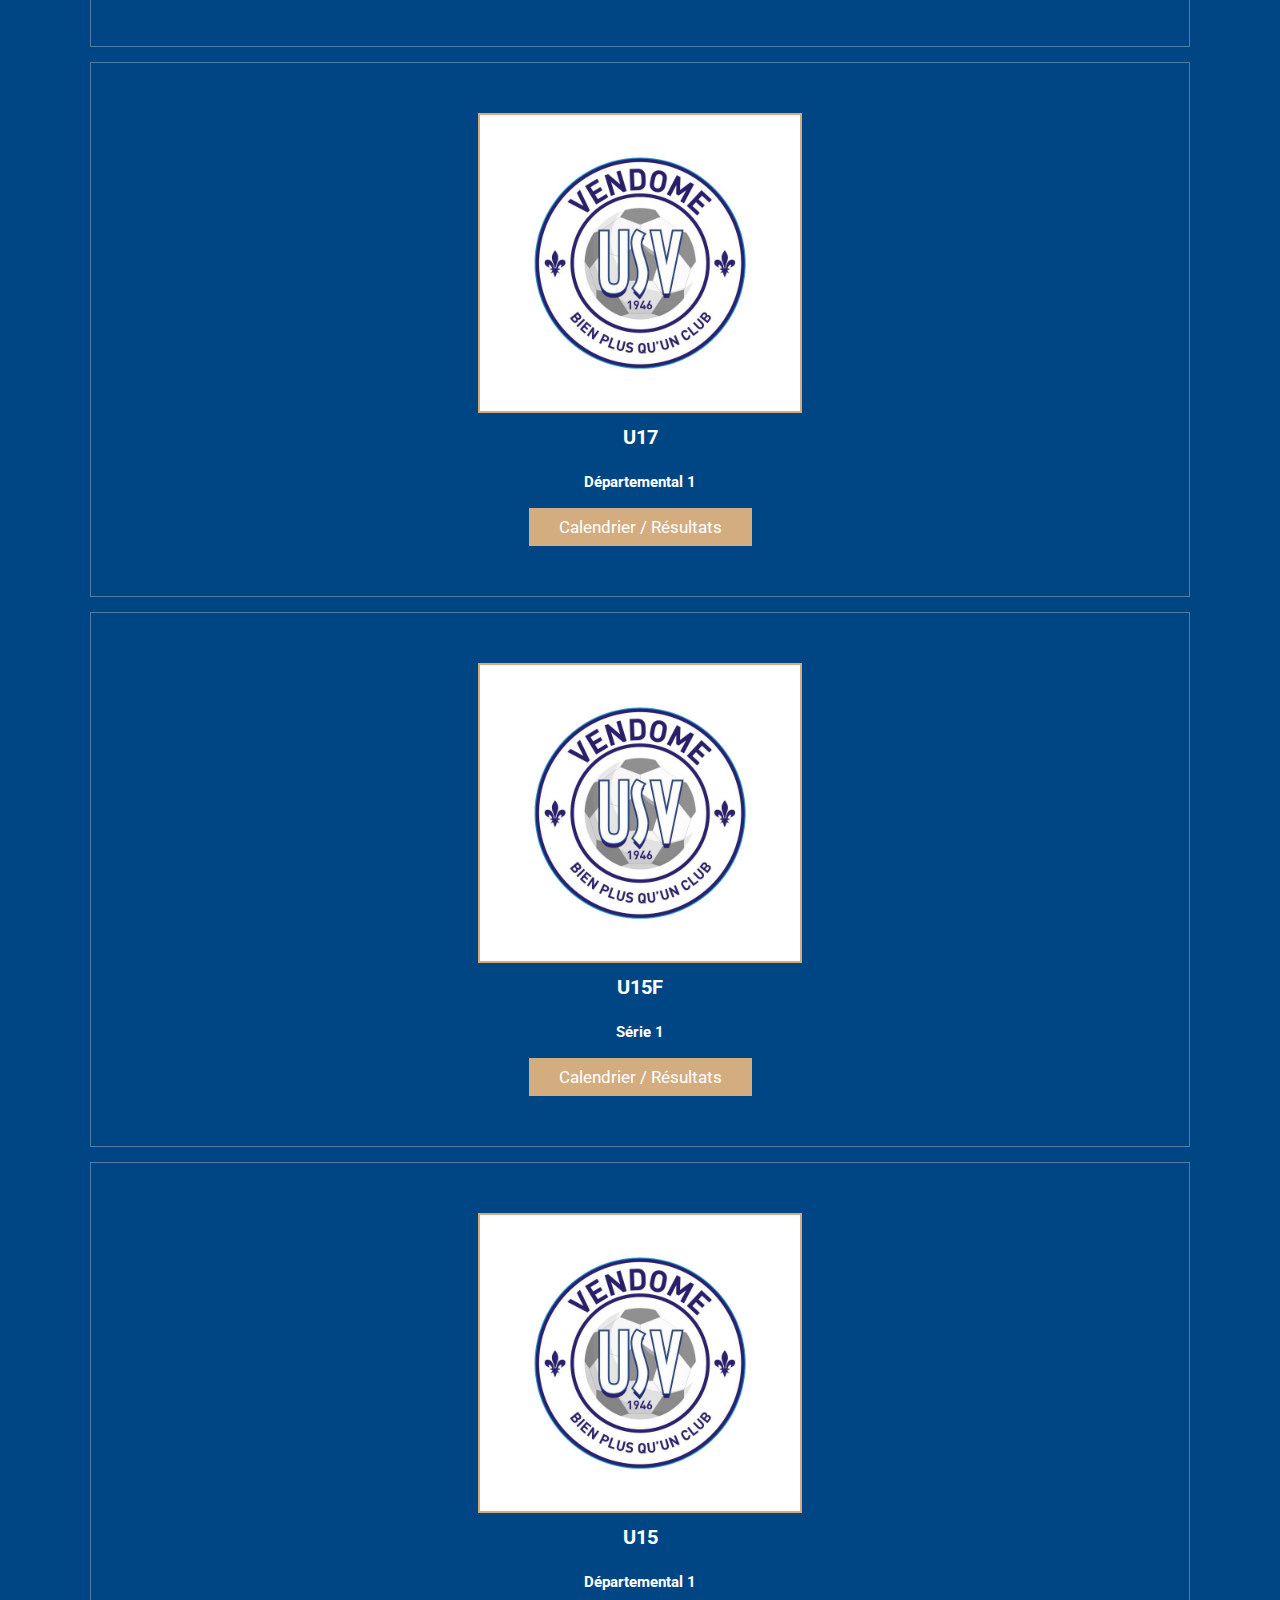
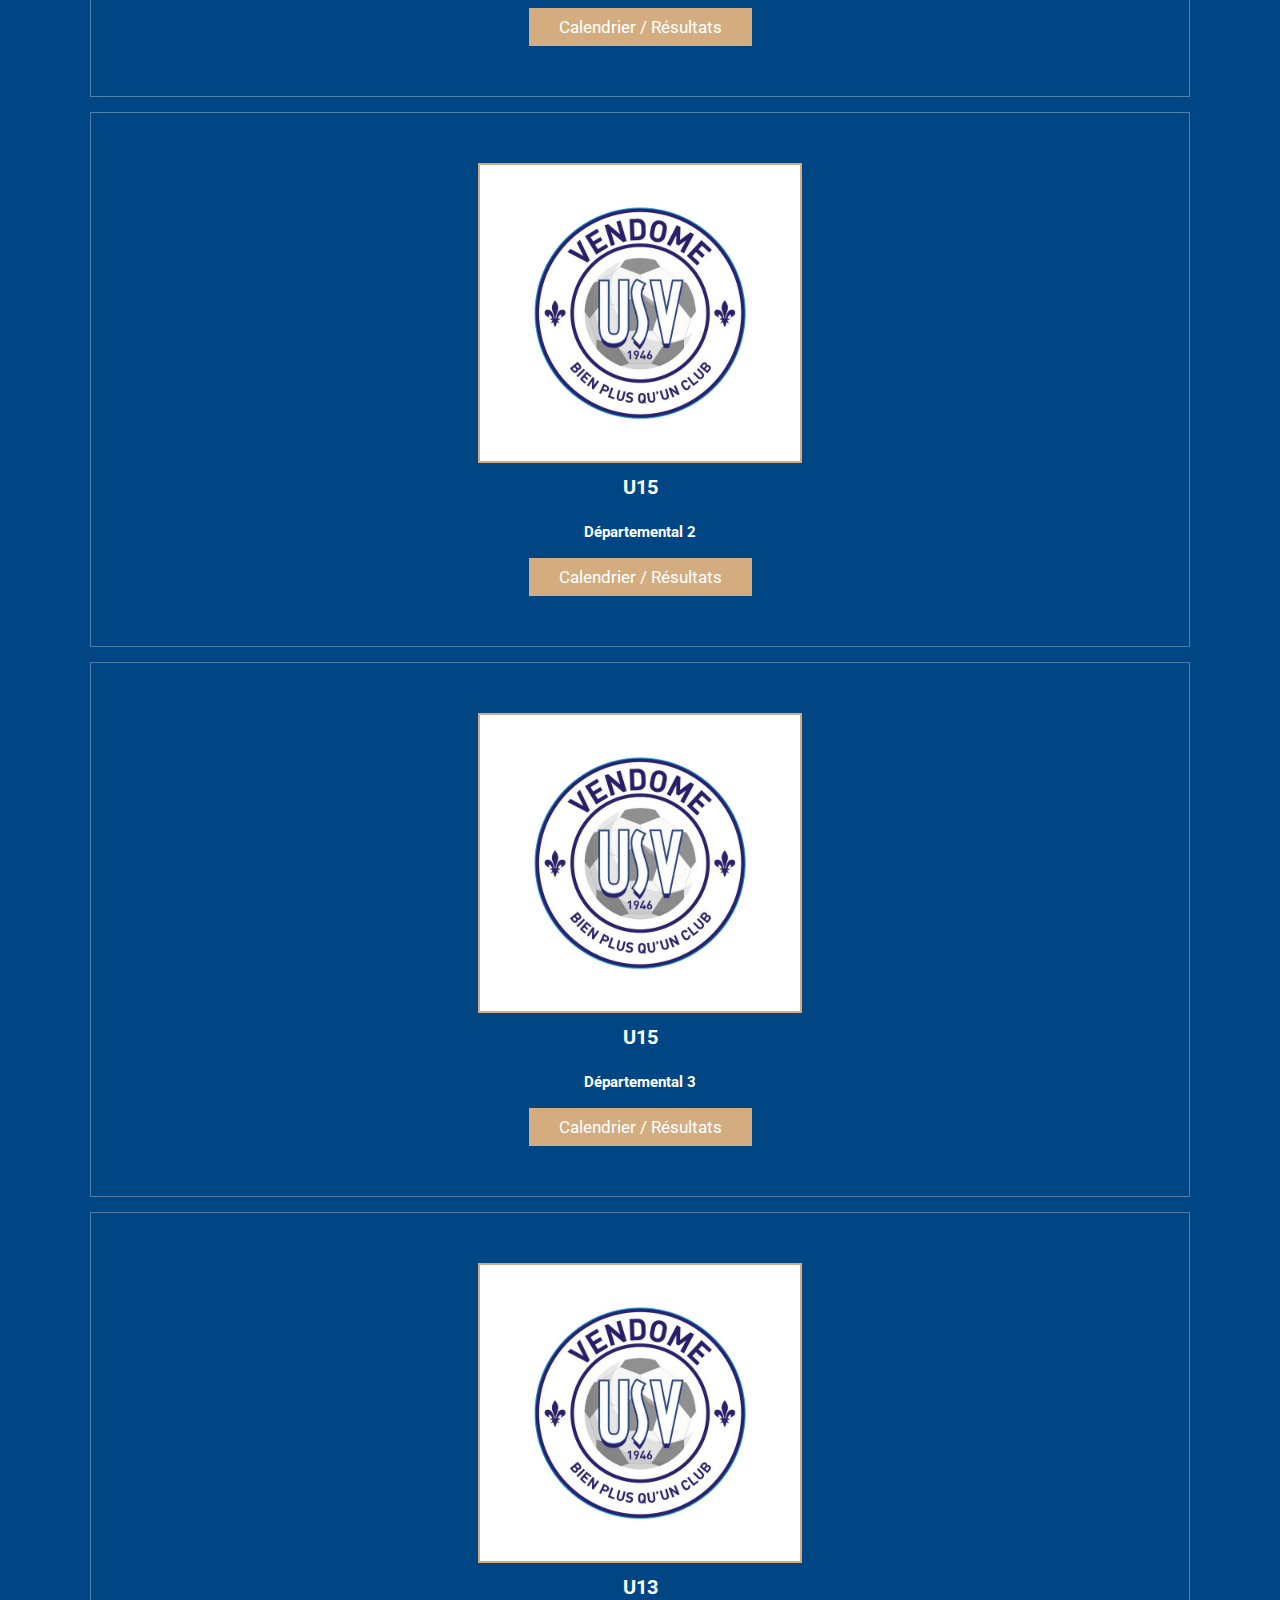
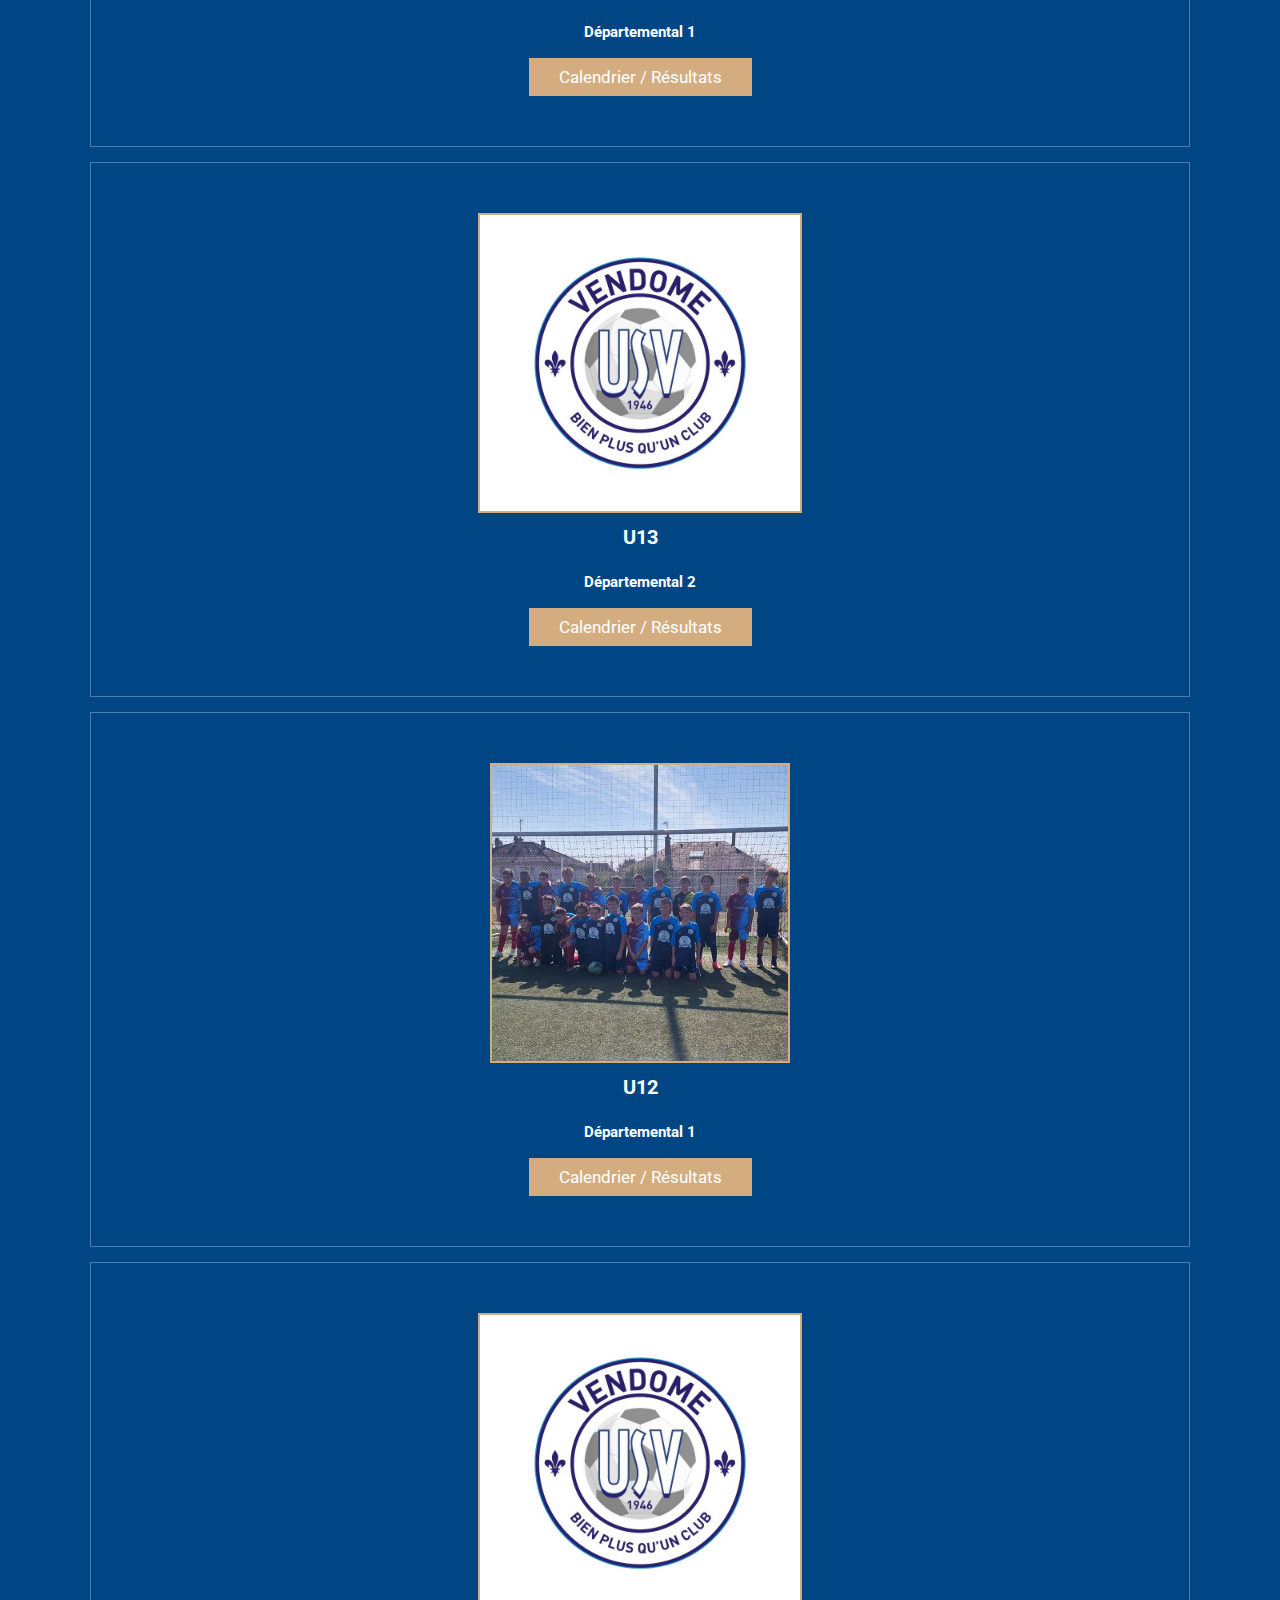
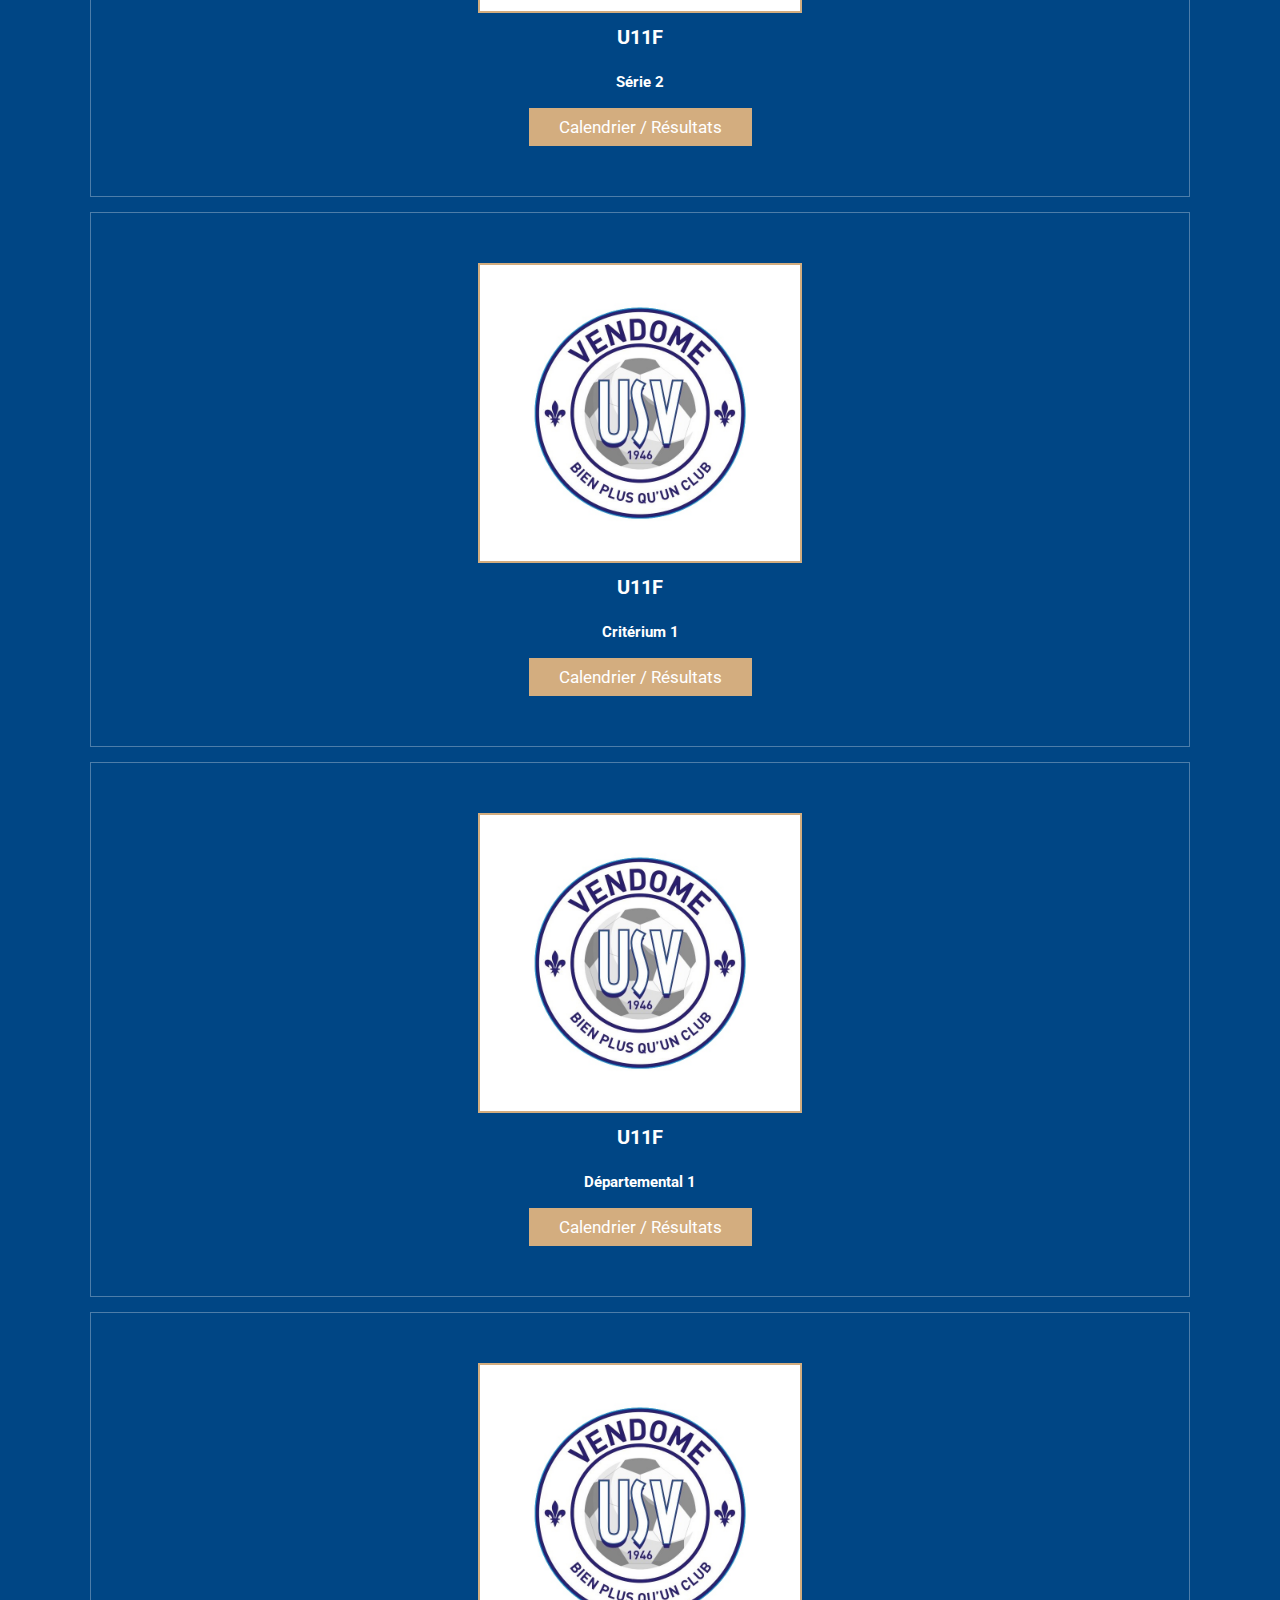
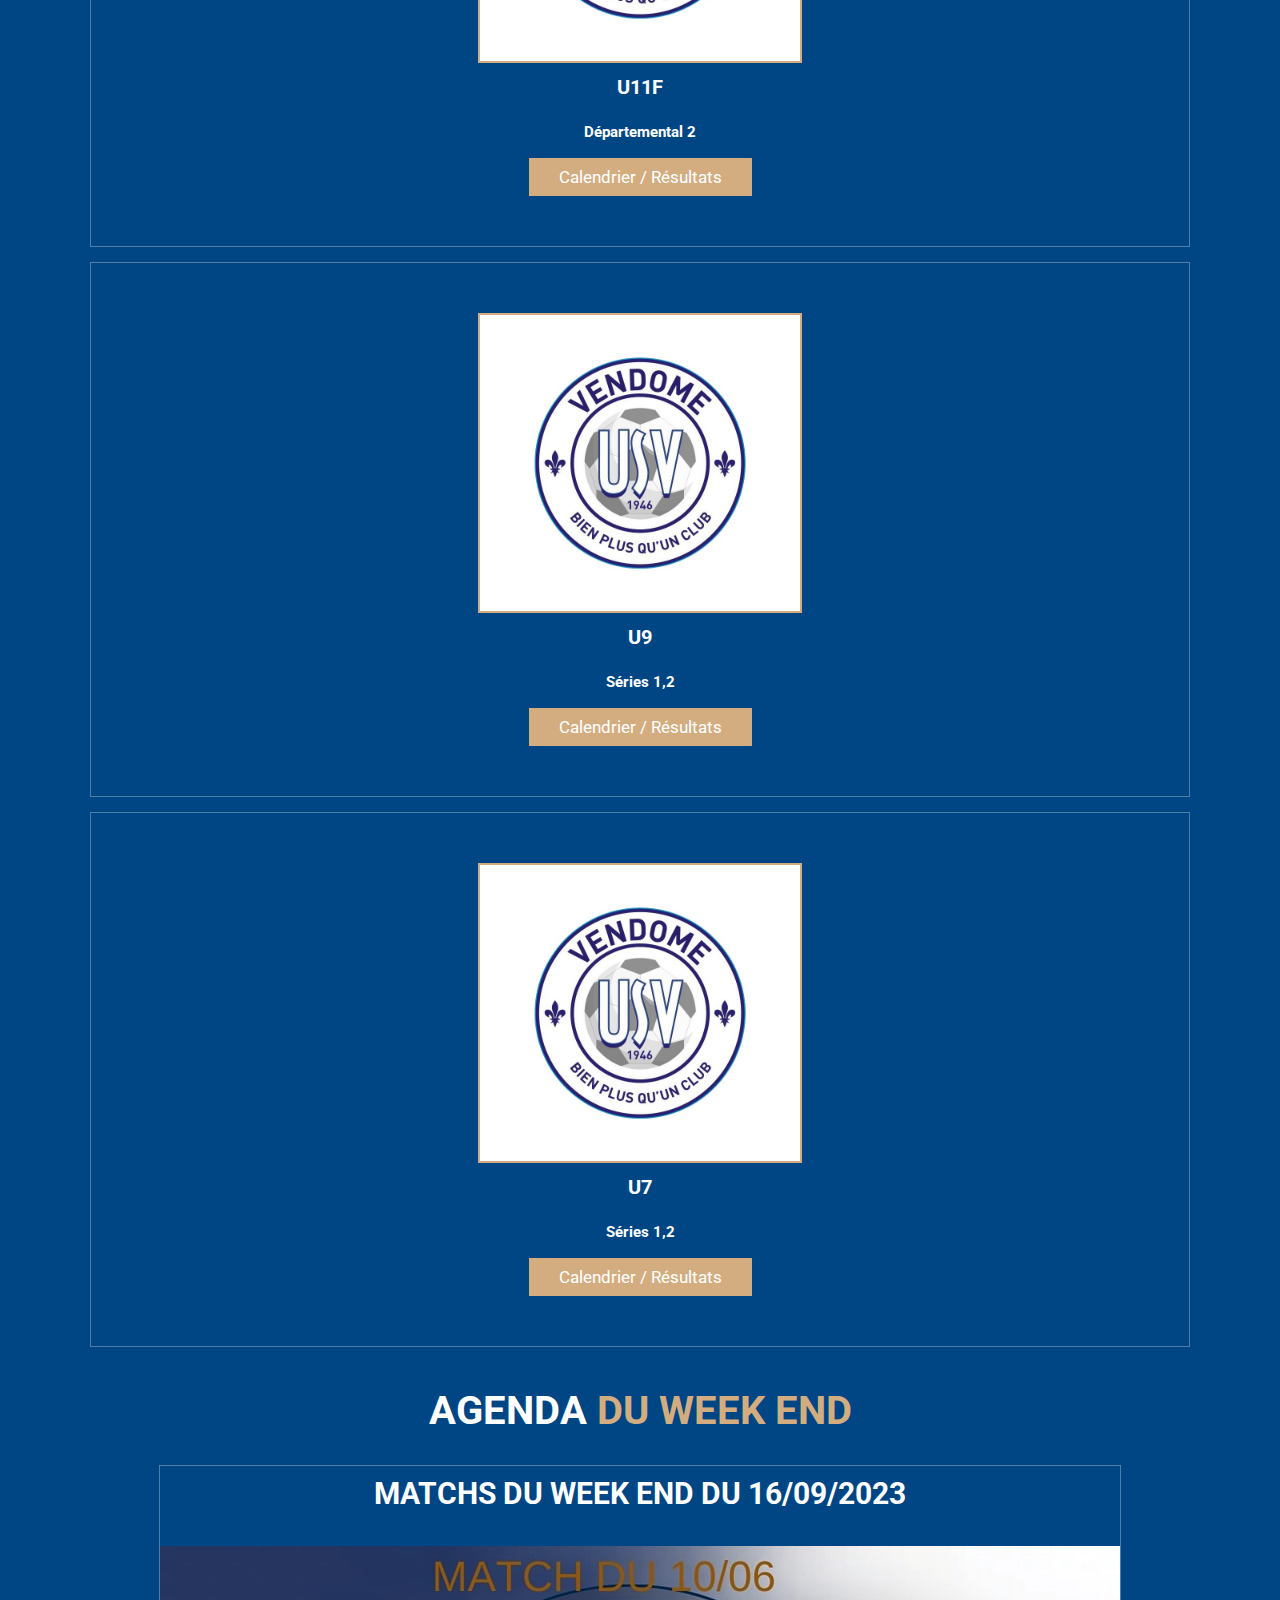
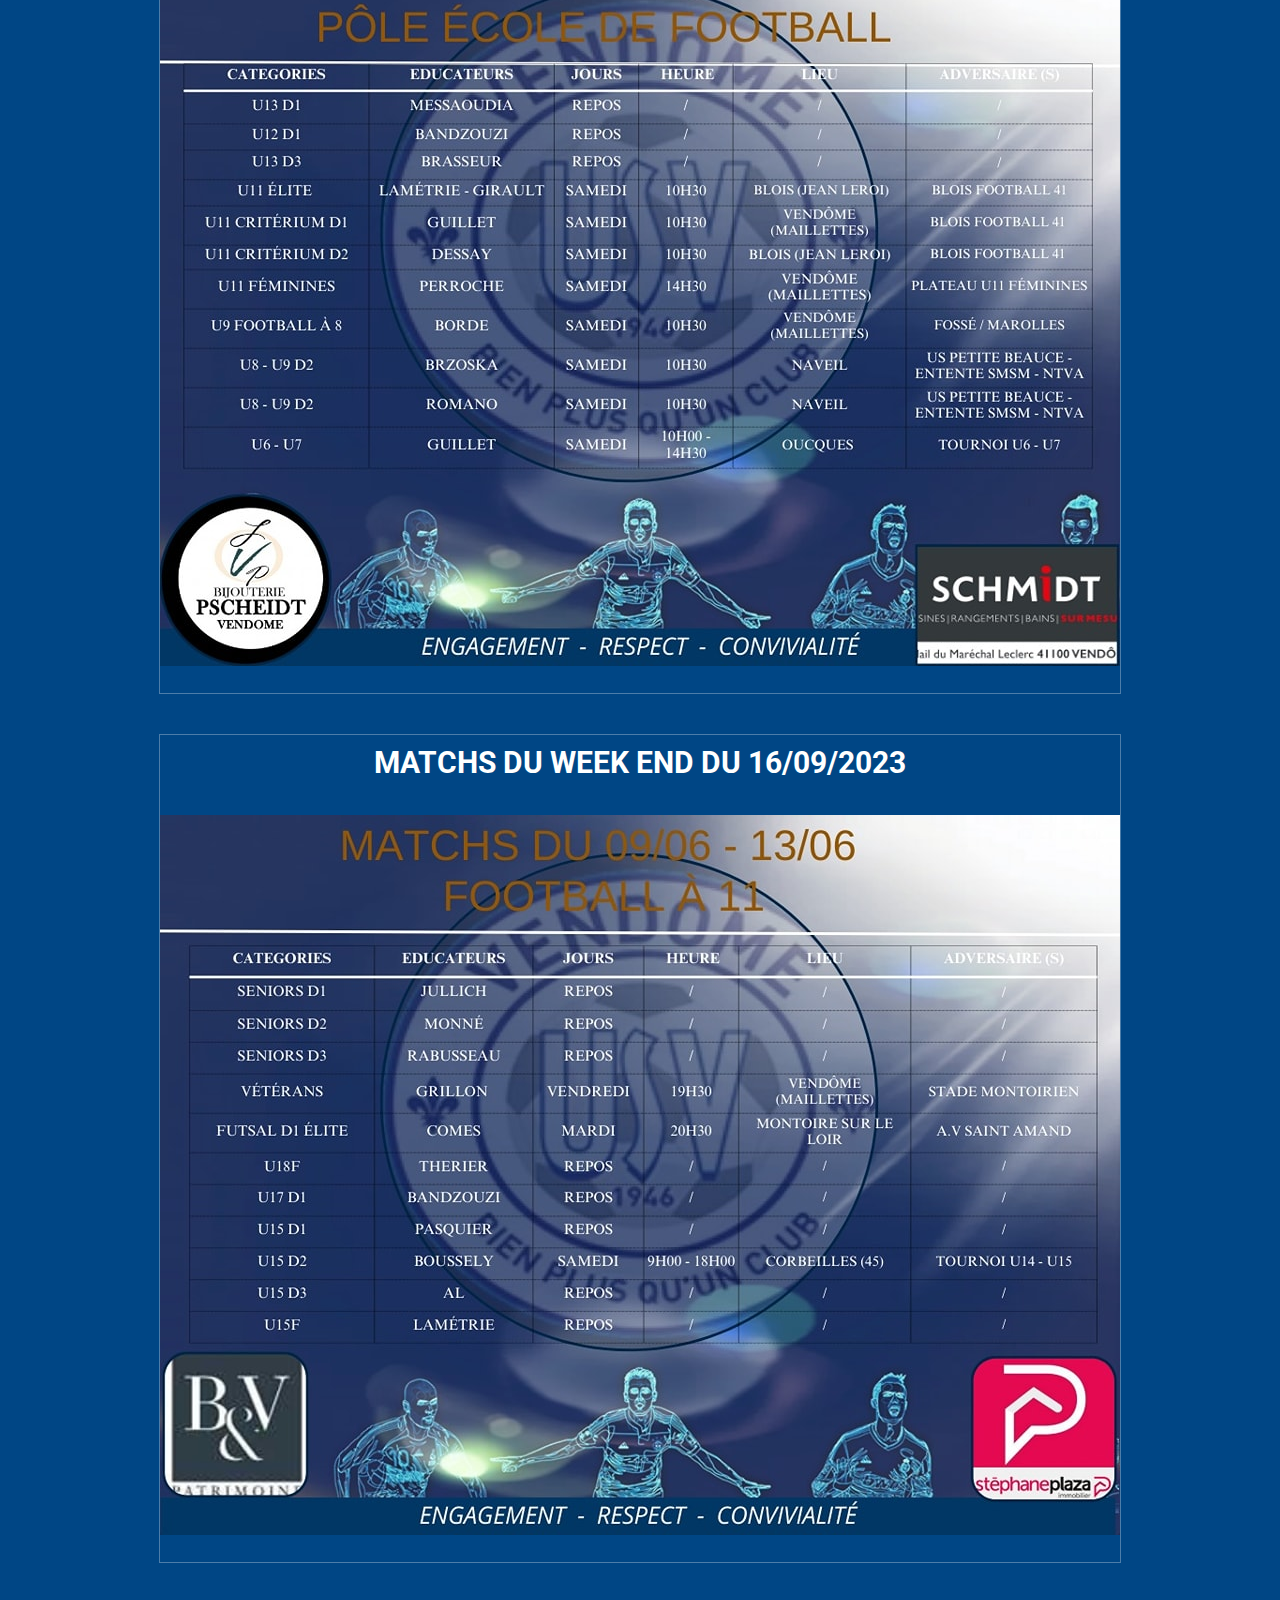
==== commit 72cc9e96: "Update index.html" ====
--- a/index.html
+++ b/index.html
@@ -442,13 +442,13 @@
             </div>
             
             <div class="box">
-                <img src="images/photosequipes/U9.jpg" alt="USV U9" class="imgequipes">
+                <img src="images/usv.jpg" alt="USV U11" class="imgequipes">
                 <h3>U9</h3>
                 <div class="division"><span>Séries 1,2</span></div>
                 <a href="#" class="btn">Calendrier / Résultats</a>
             </div>
             <div class="box">
-                <img src="images/photosequipes/U7.jpg" alt="USV U7" class="imgequipes">
+                <img src="images/usv.jpg" alt="USV U11" class="imgequipes">
                 <h3>U7</h3>
                 <div class="division"><span>Séries 1,2</span></div>
                 <a href="#" class="btn">Calendrier / Résultats</a>
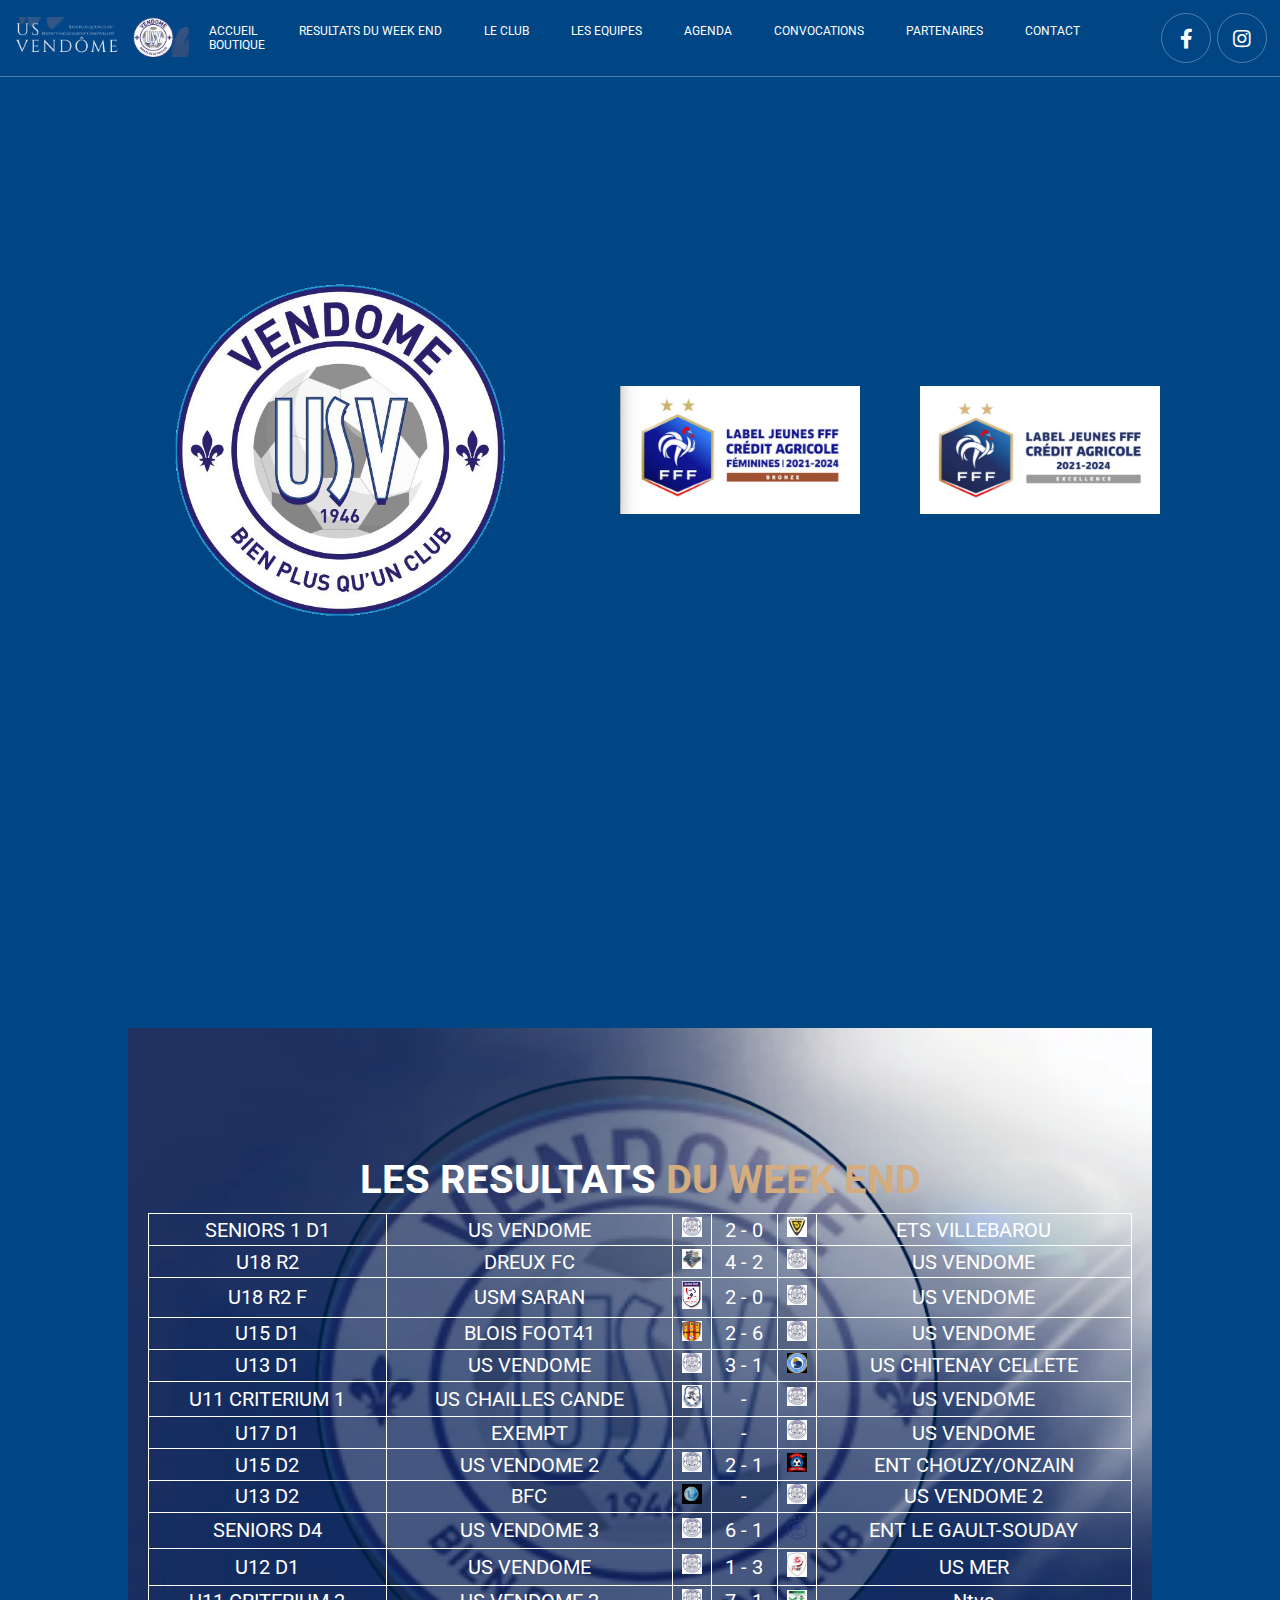
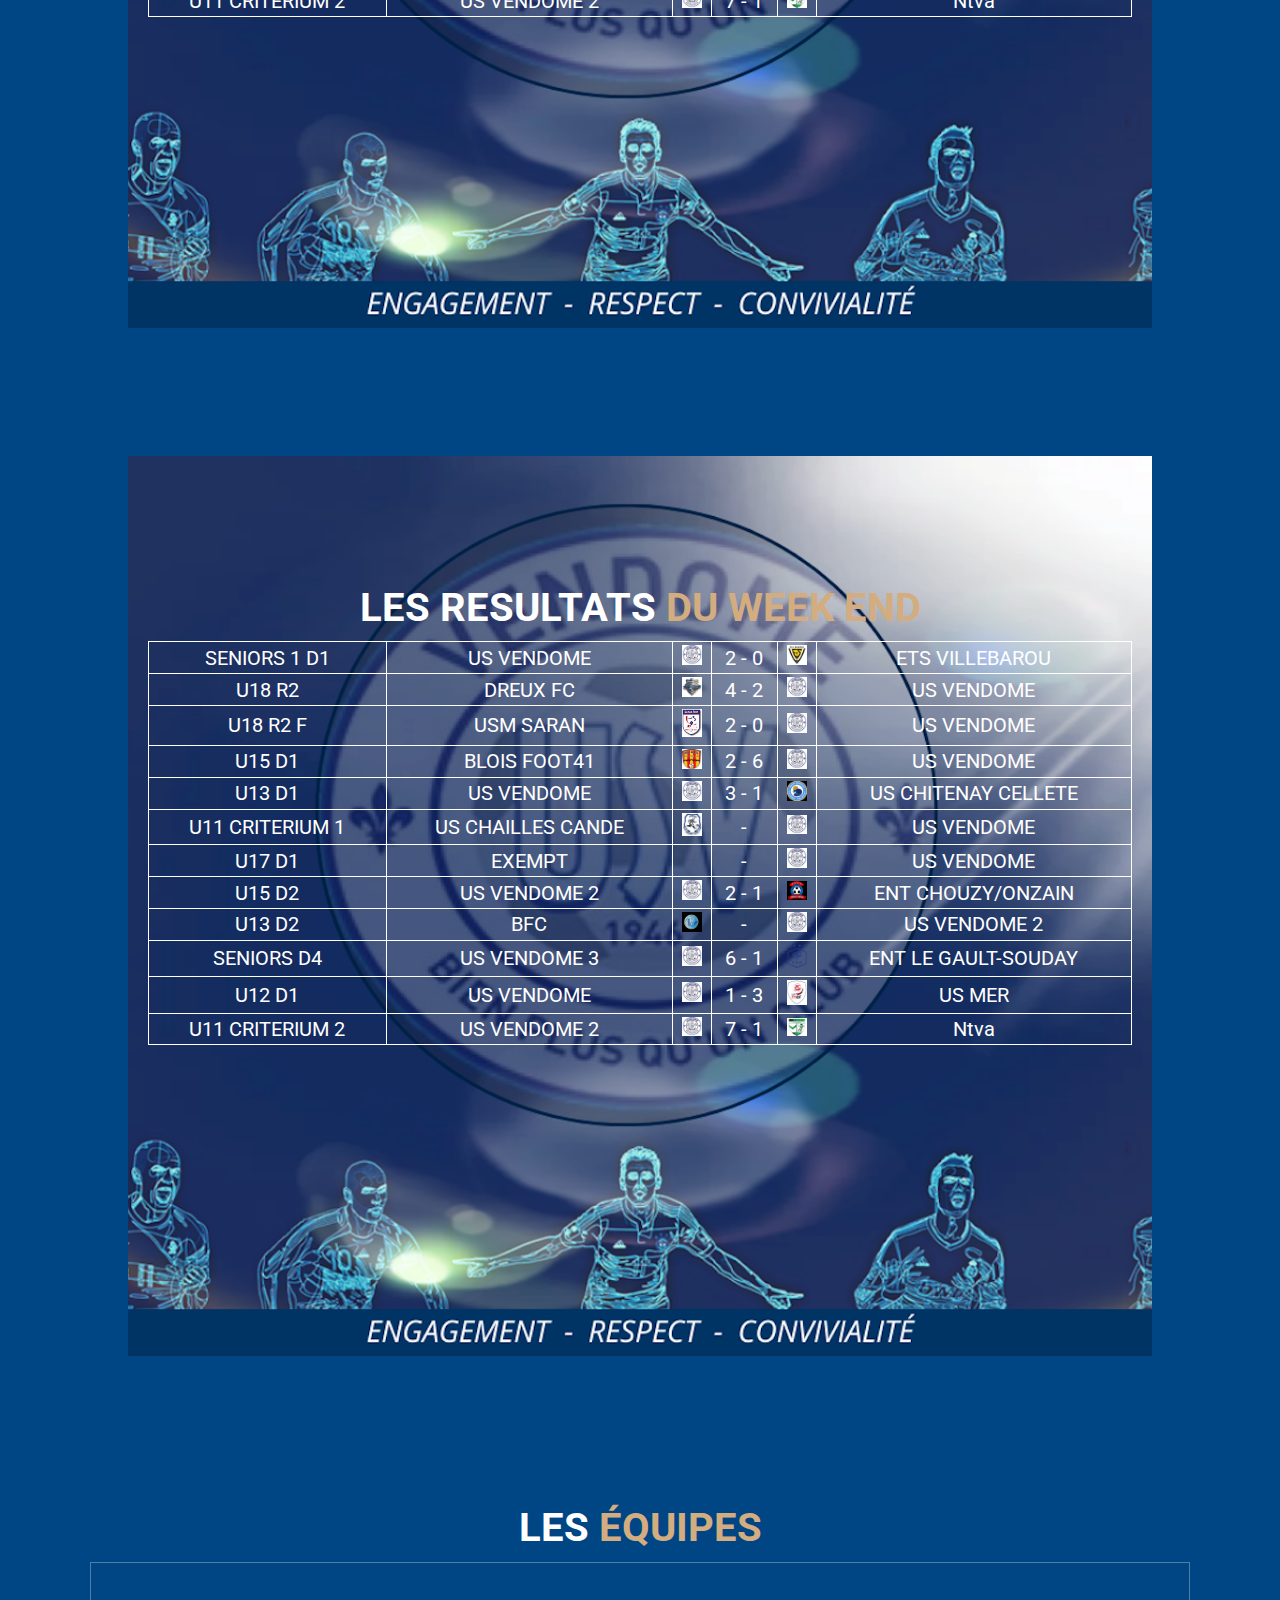
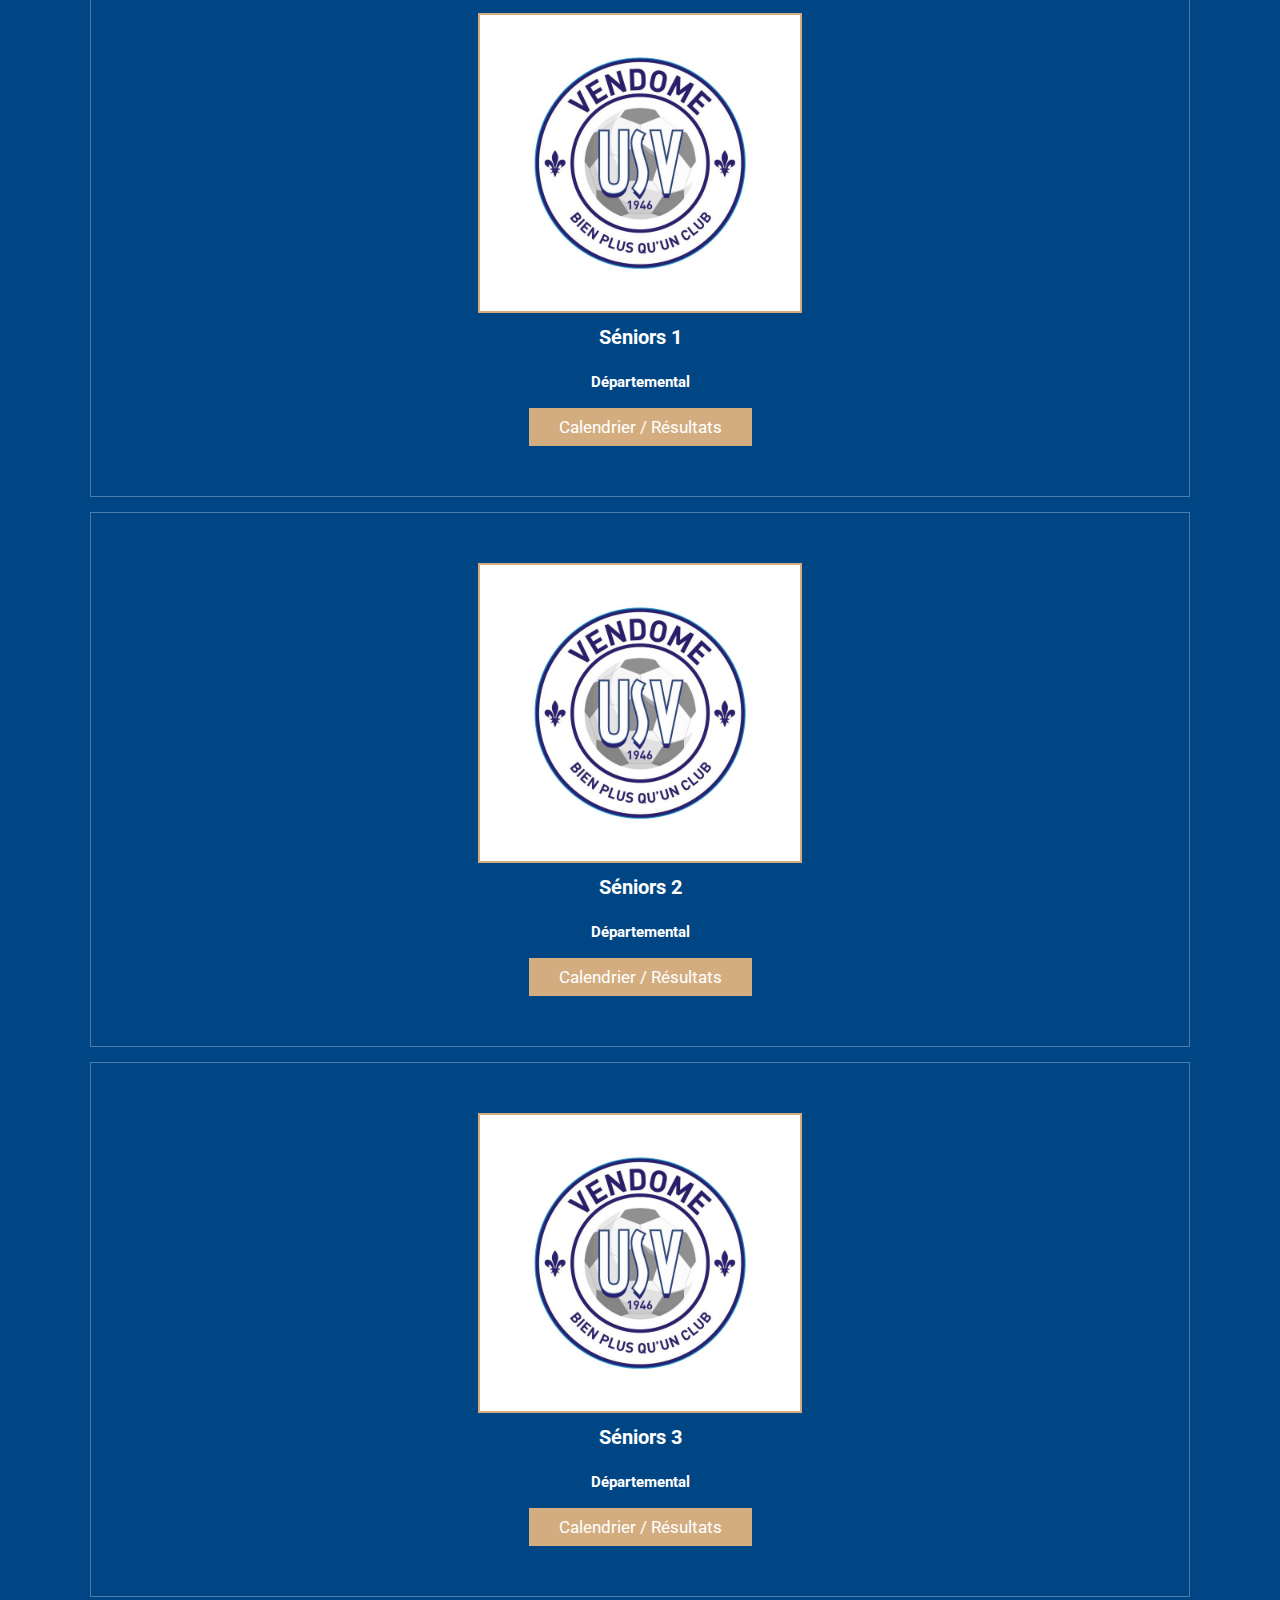
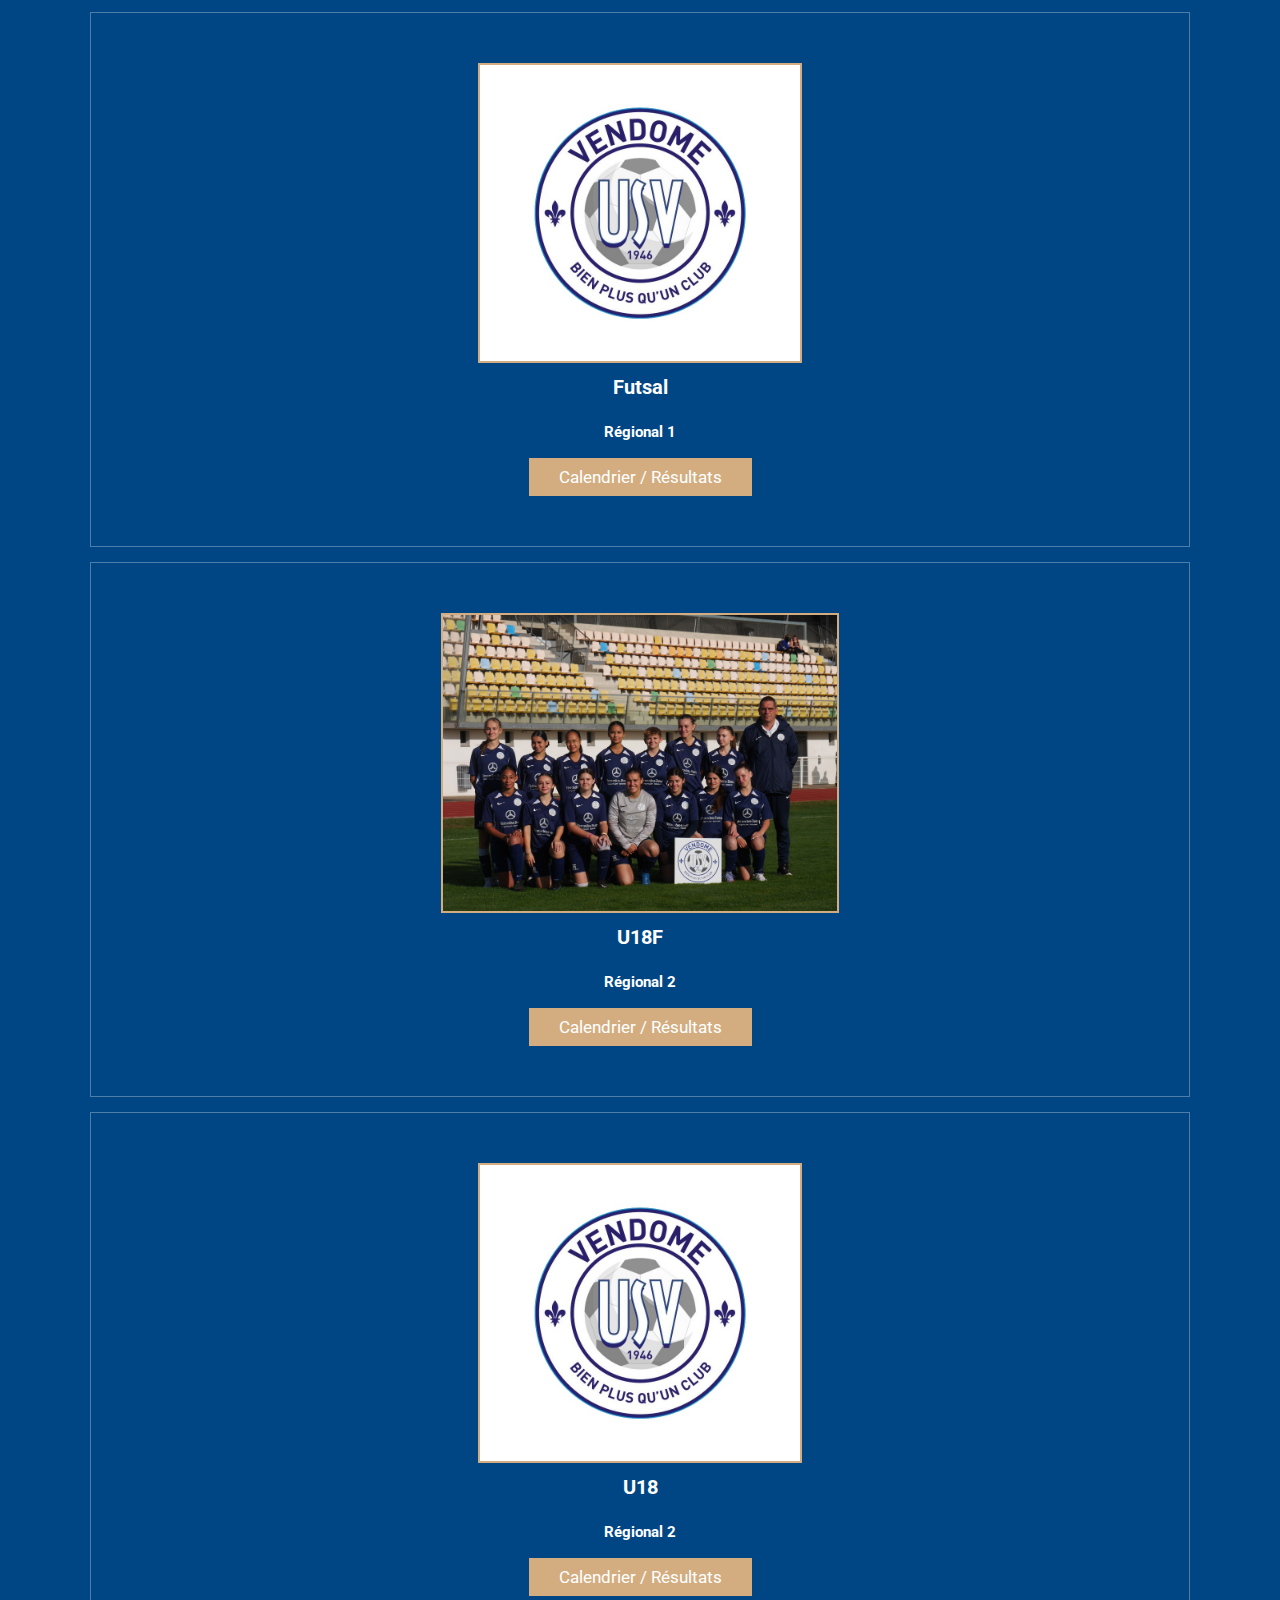
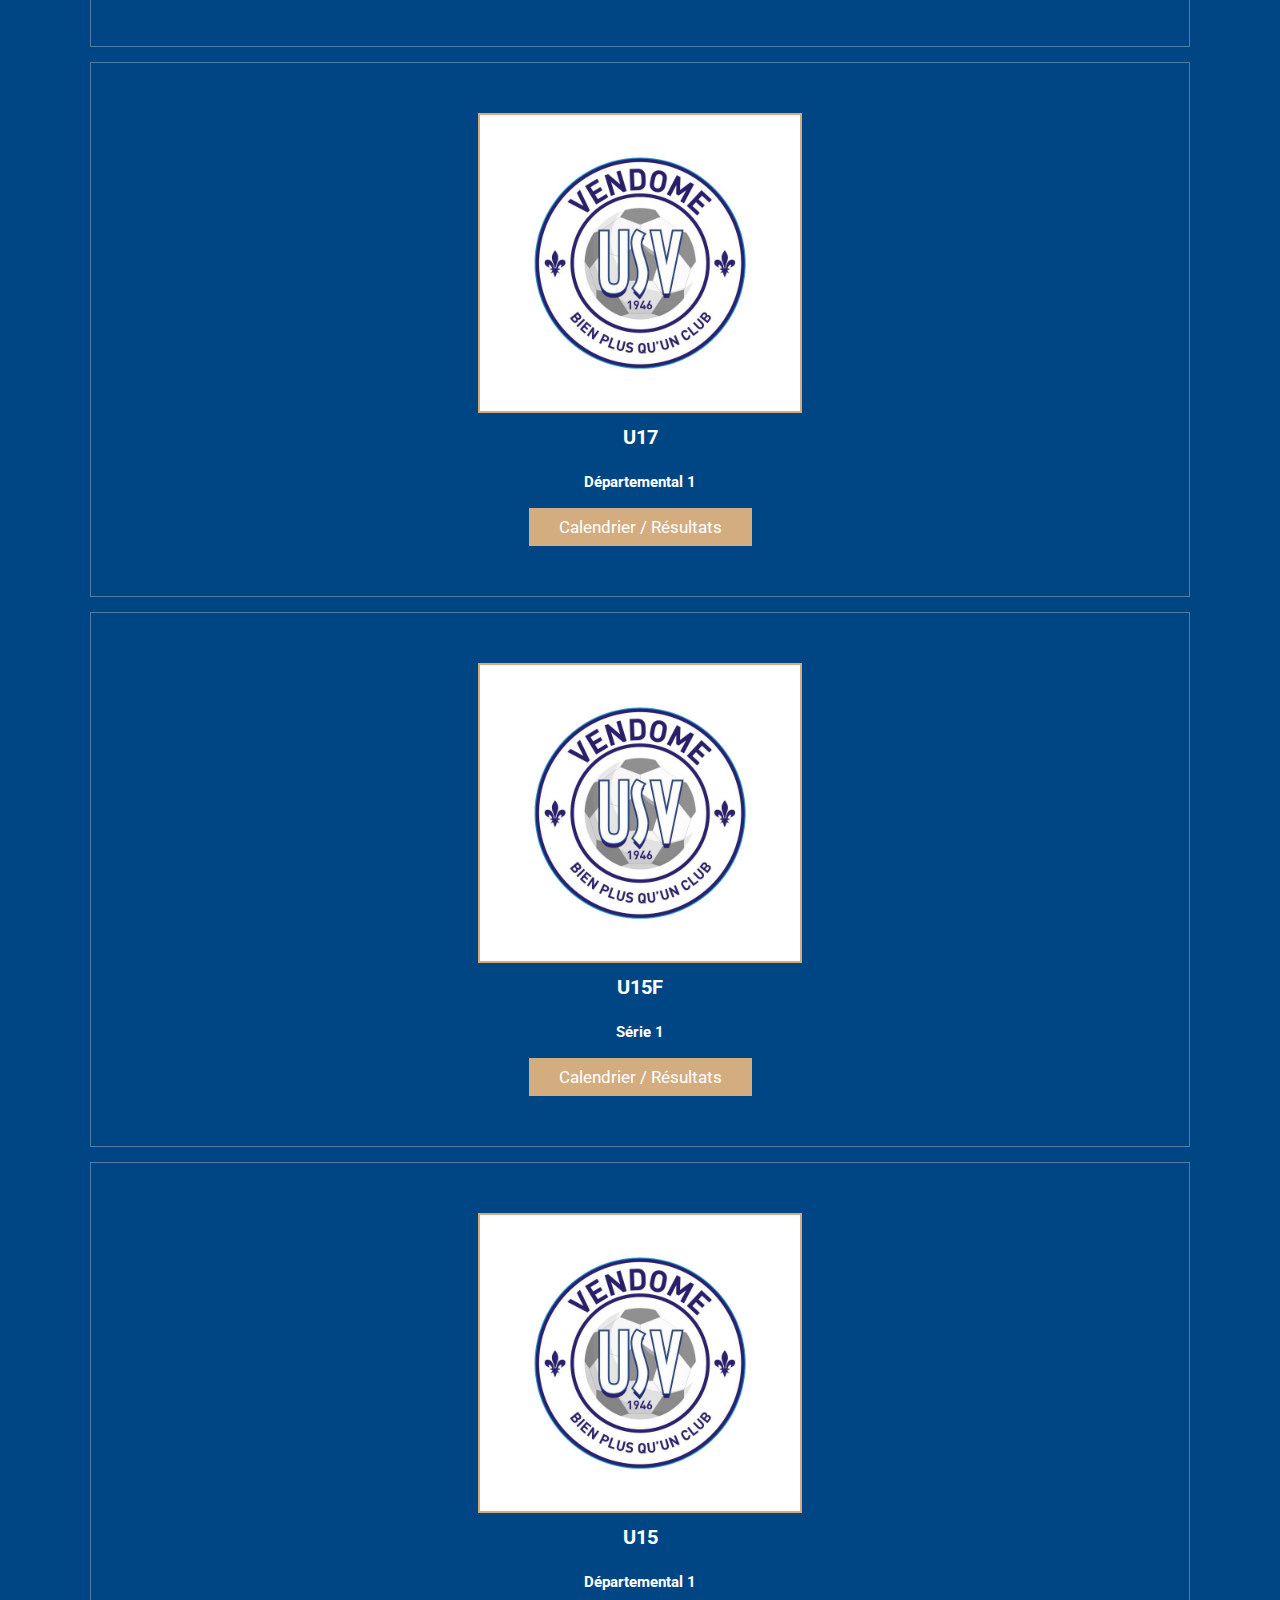
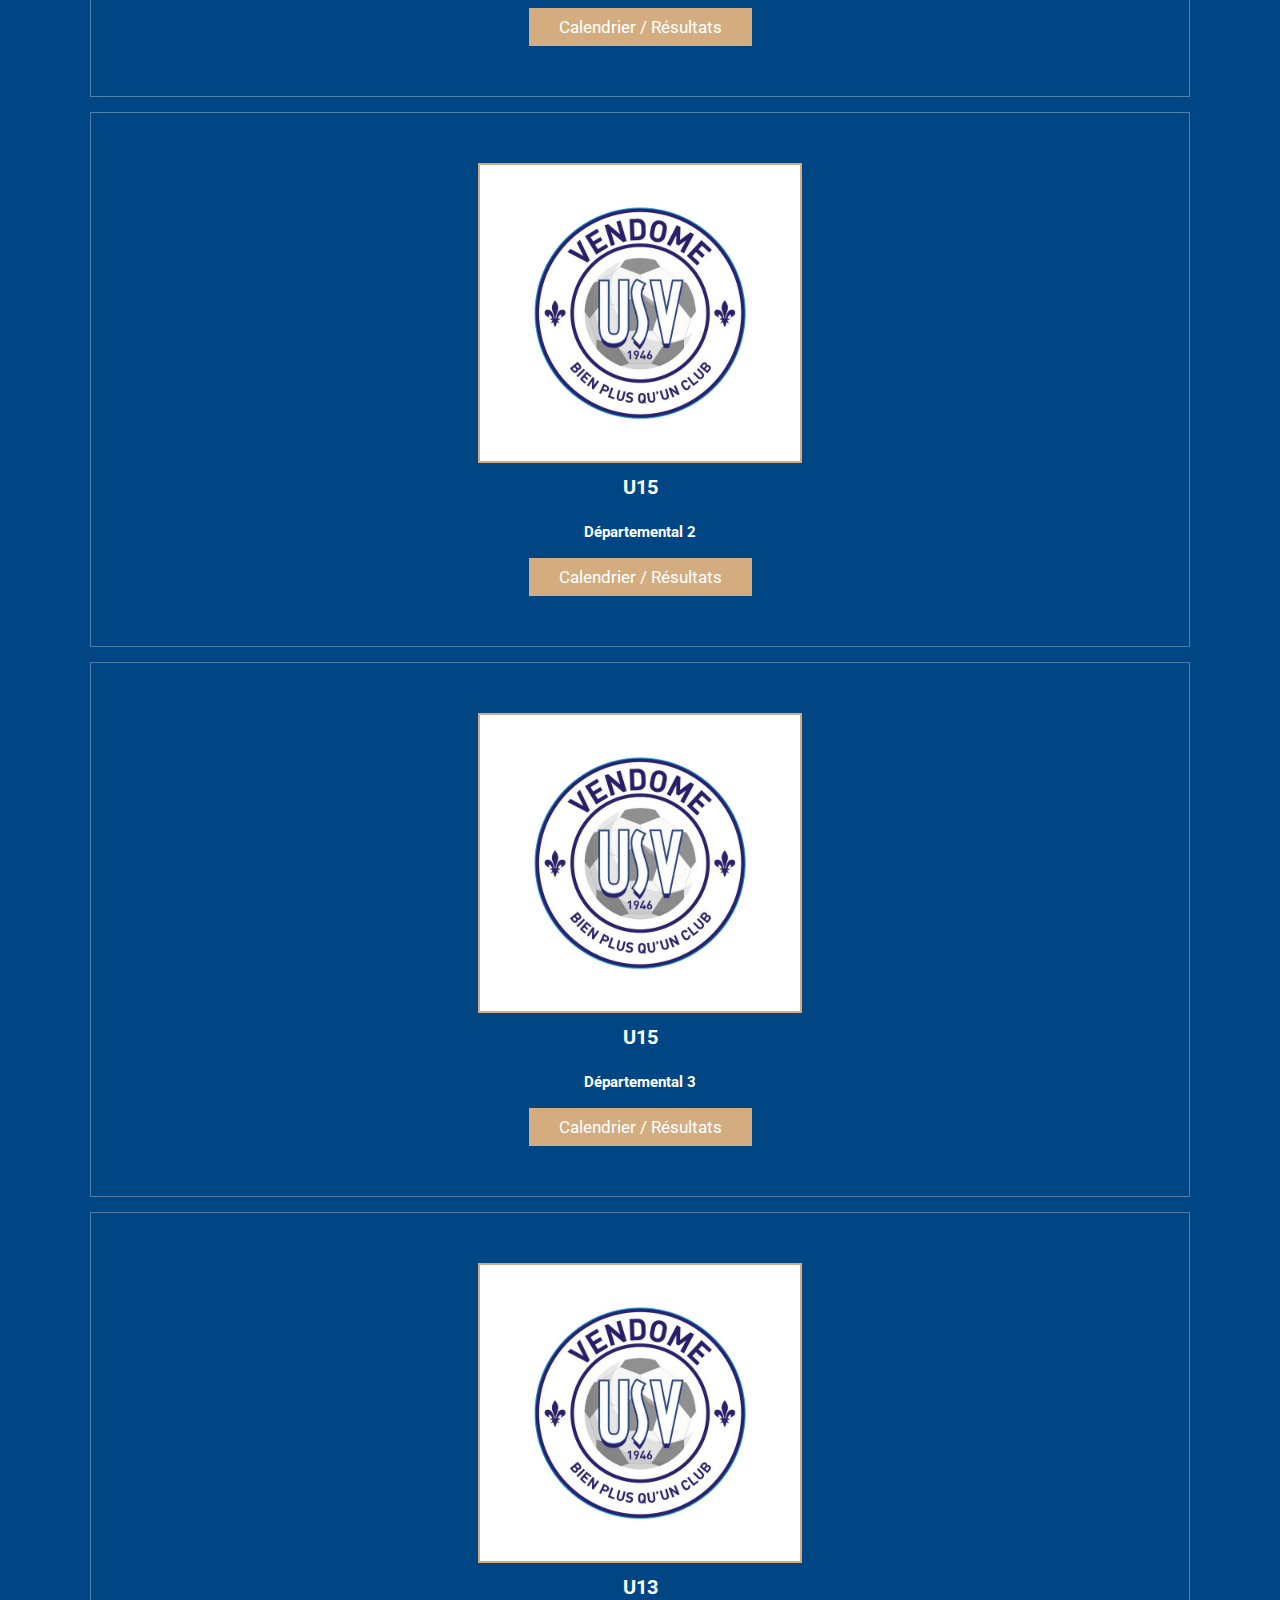
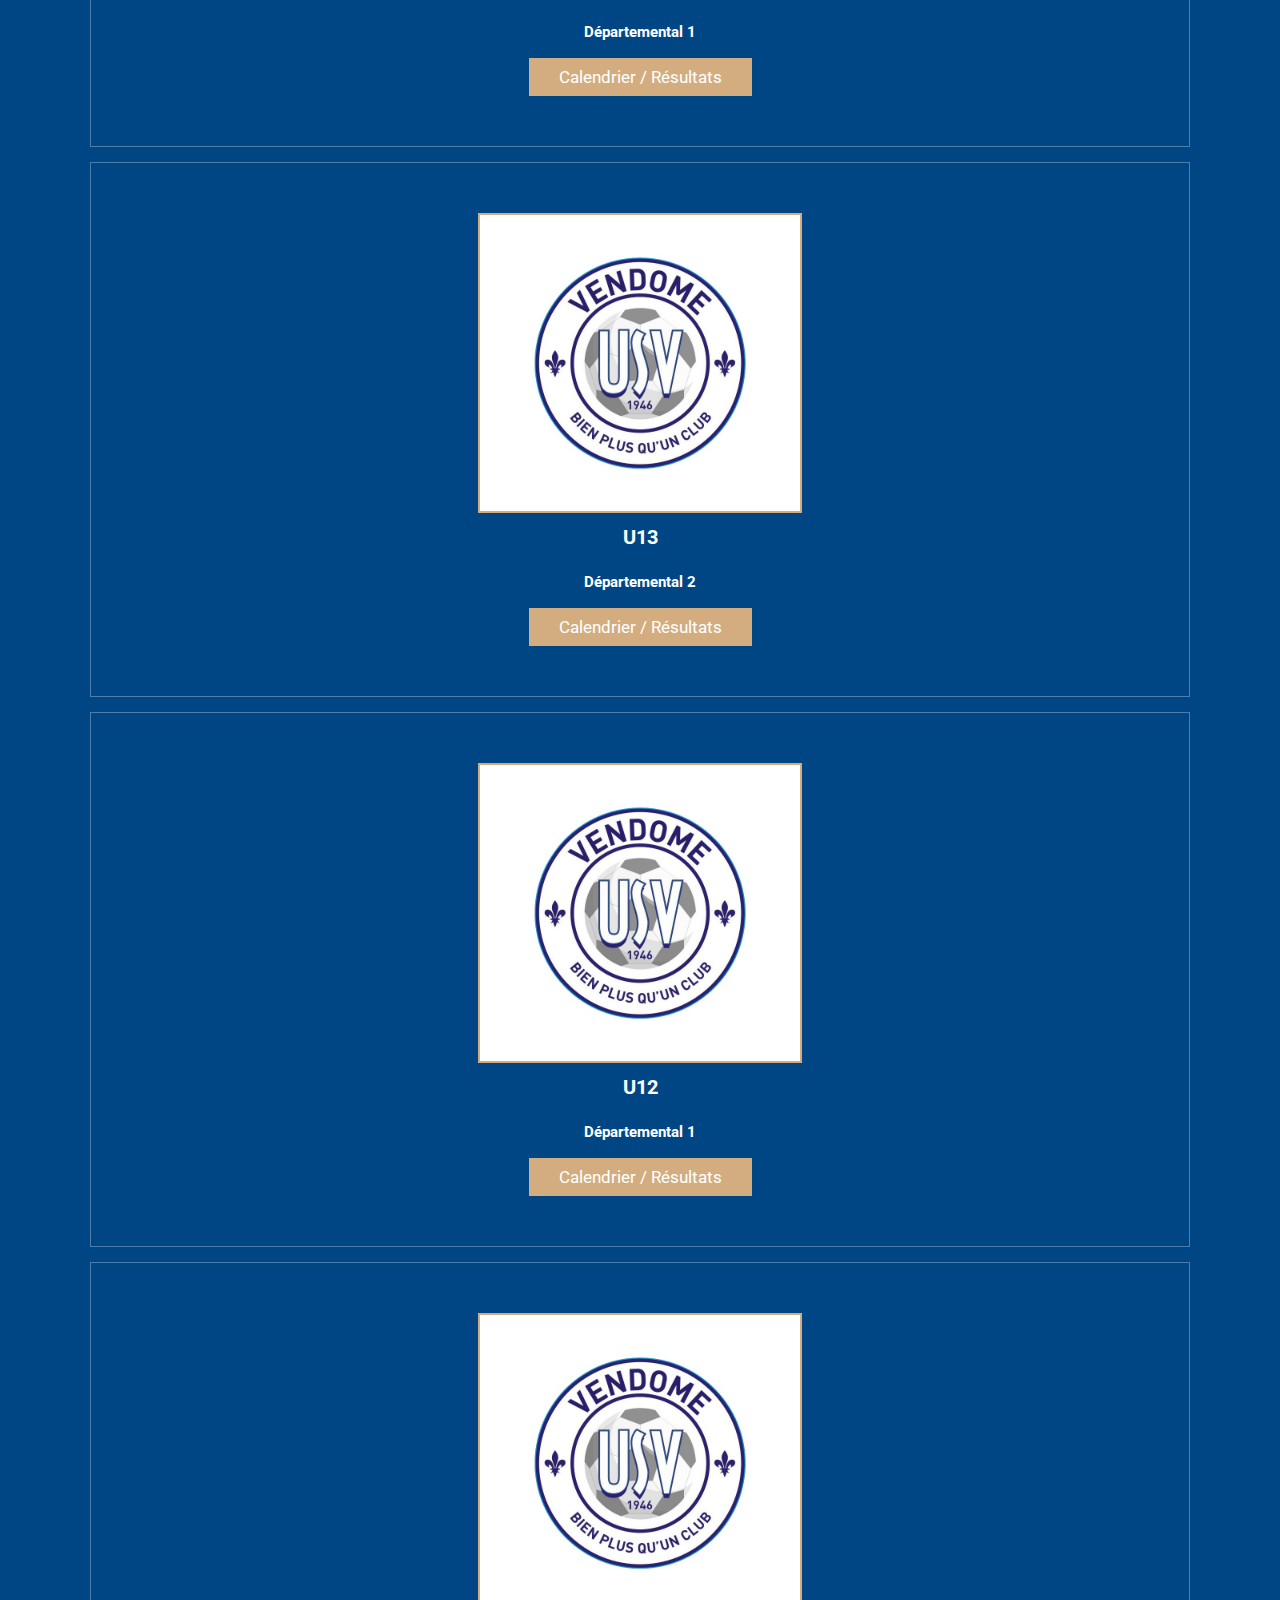
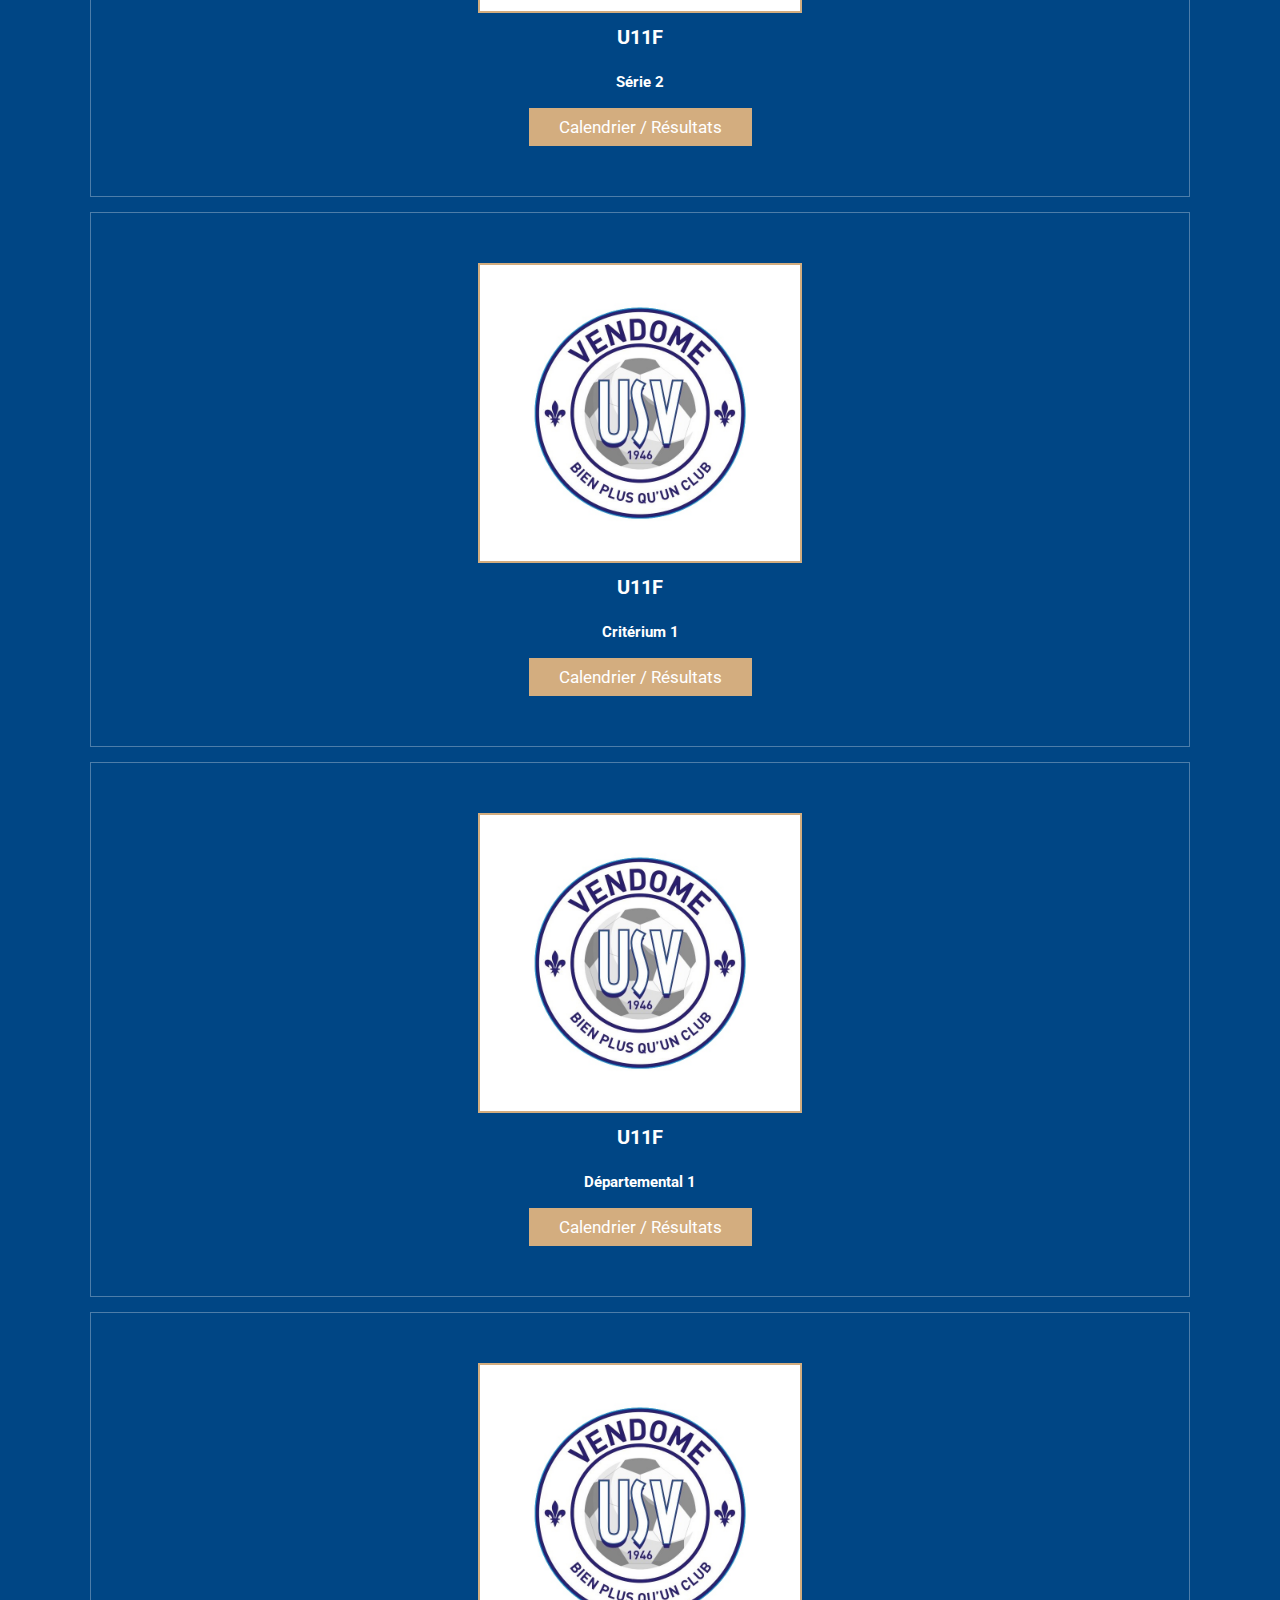
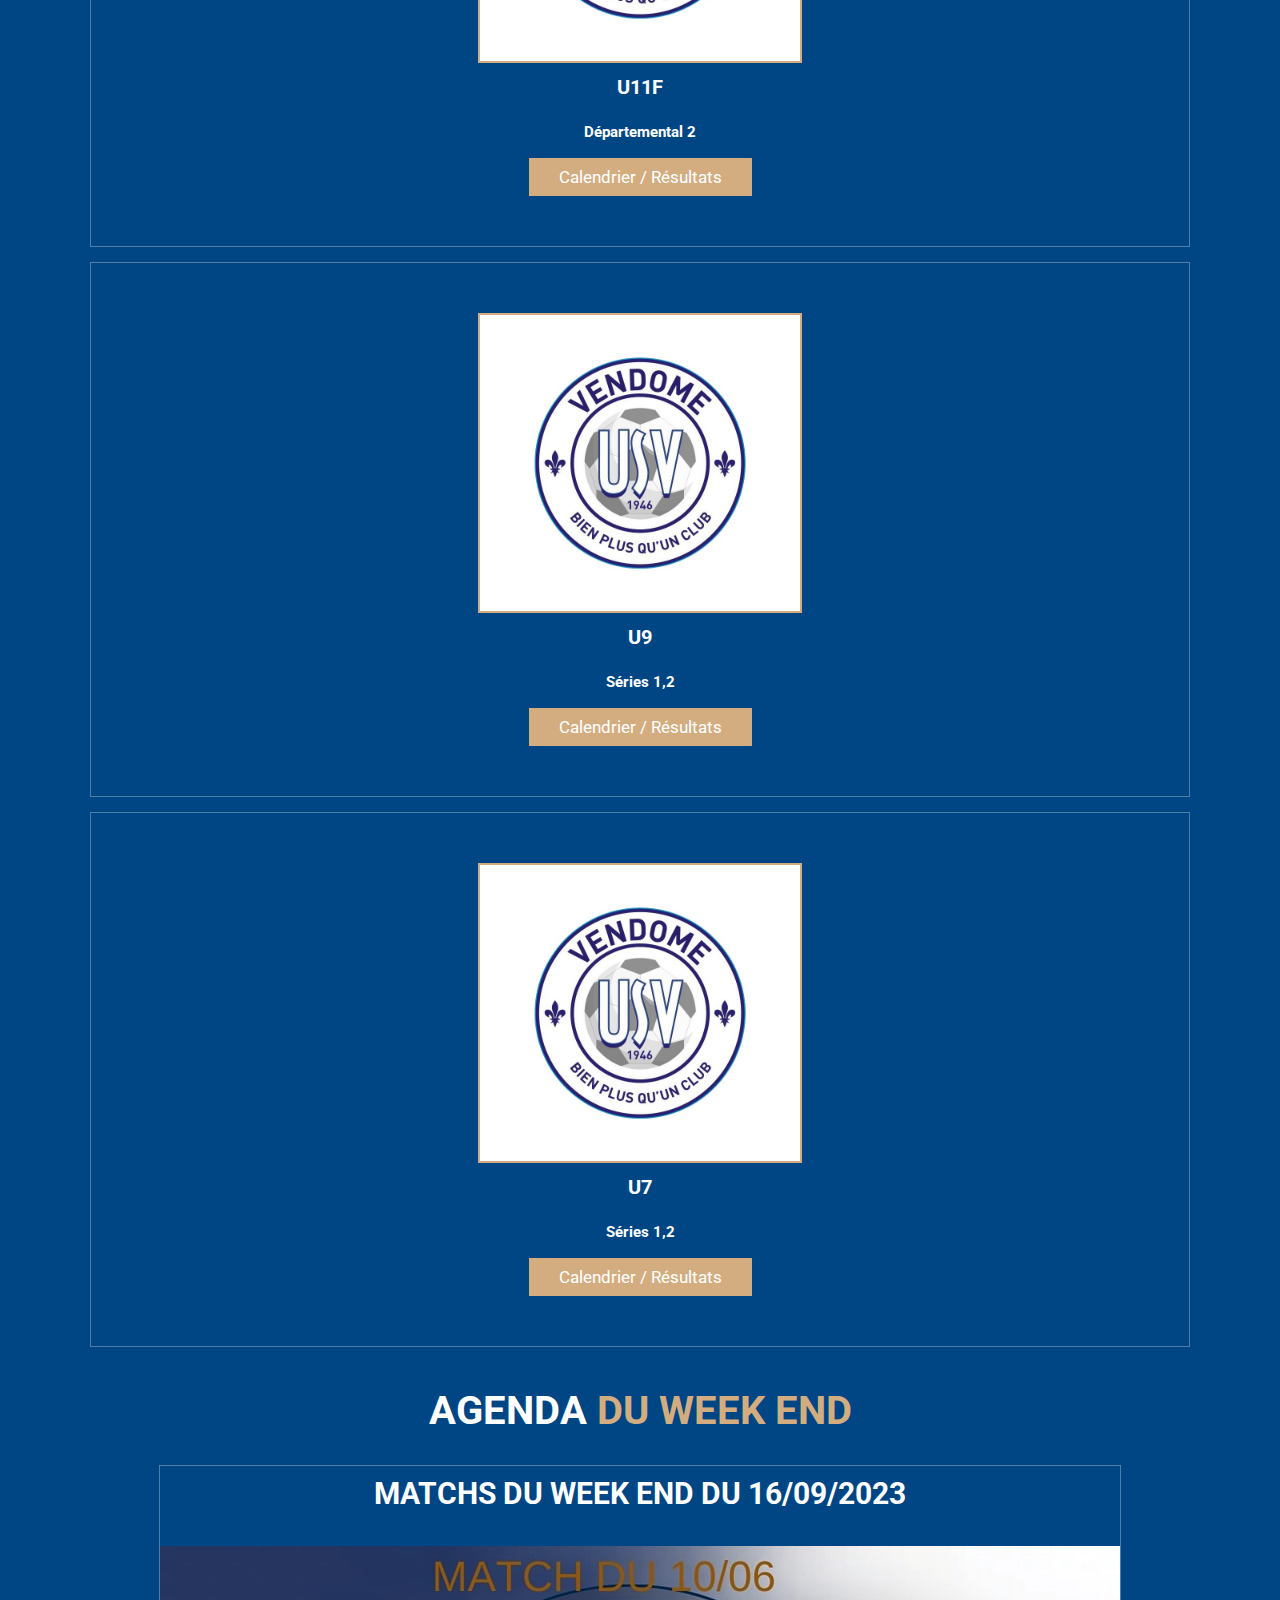
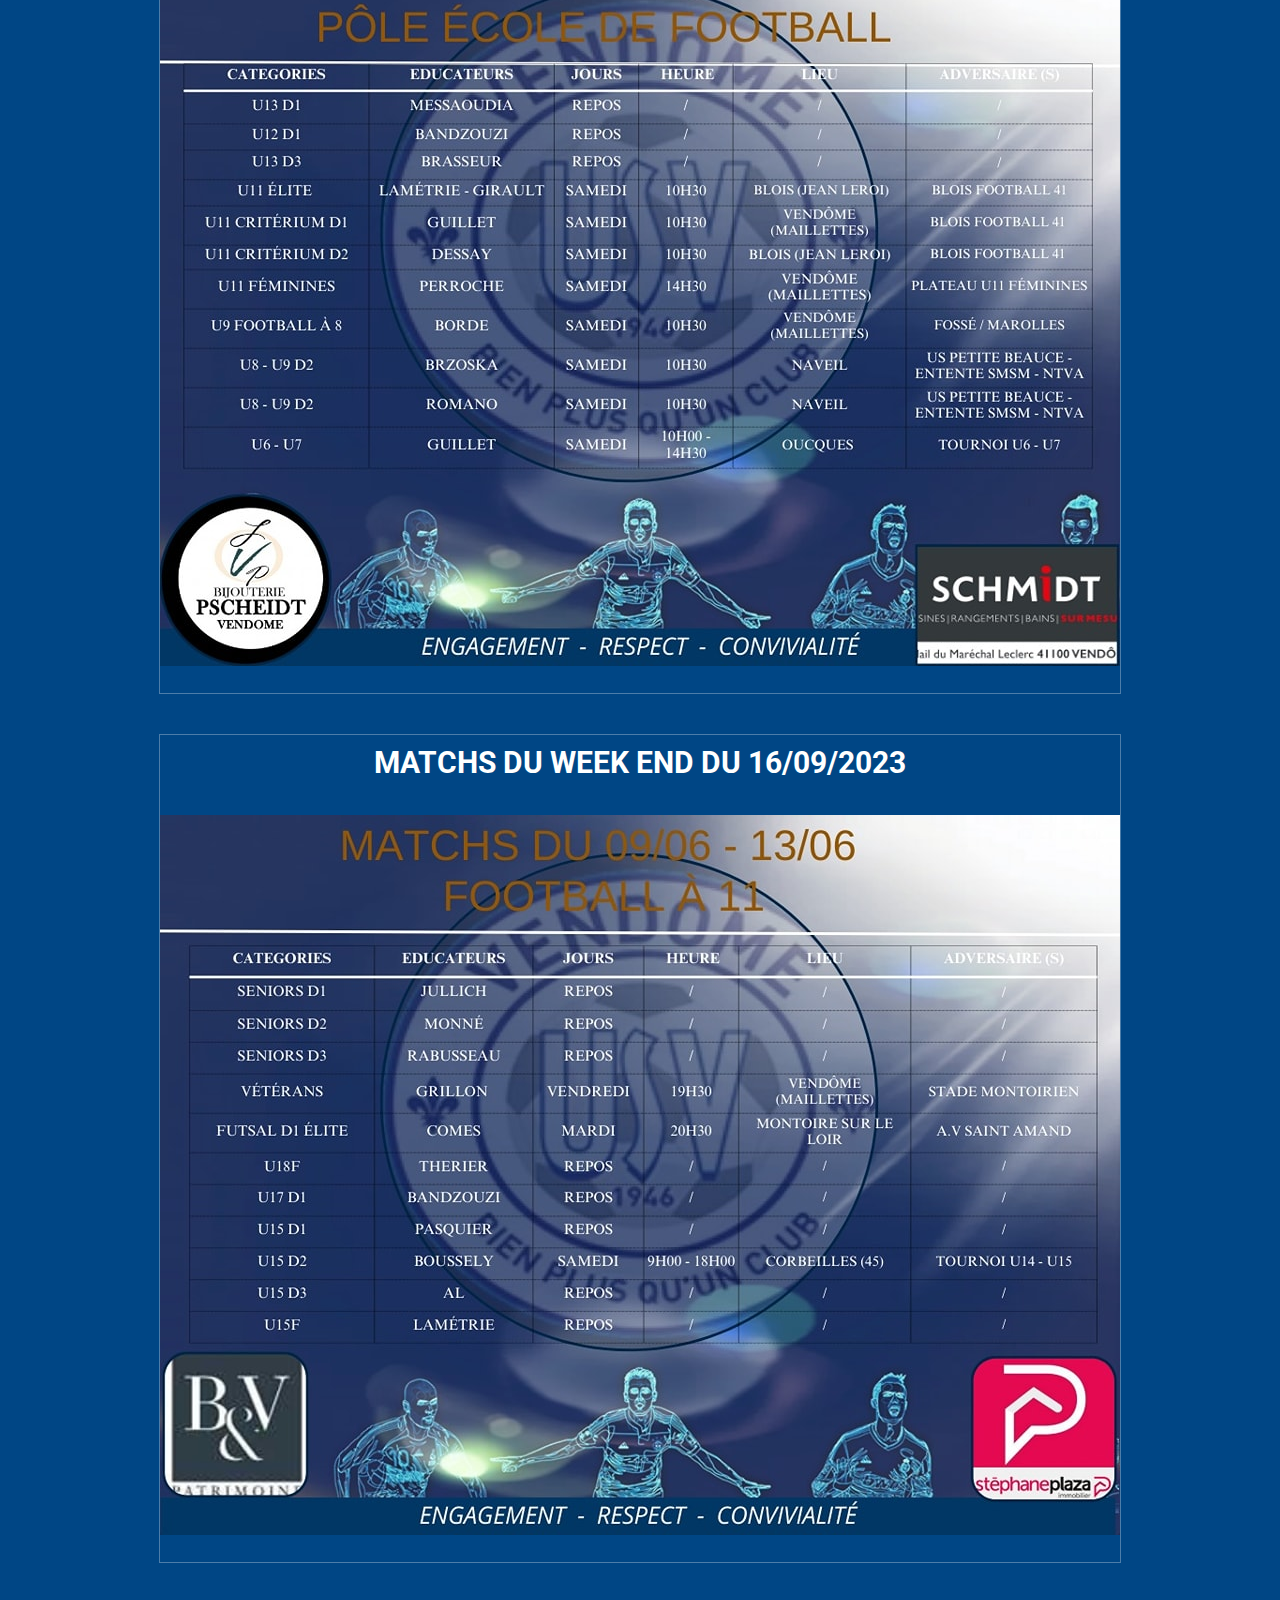
==== commit beee4065: "Update index.html" ====
--- a/index.html
+++ b/index.html
@@ -411,7 +411,7 @@
                 <a href="U13_2.html" class="btn">Calendrier / Résultats</a>
             </div>
             <div class="box">
-                <img src="images/photosequipes/U12.jpeg" alt="USV U12" class="imgequipes">
+                <img src="images/usv.jpg" alt="USV U11" class="imgequipes">
                 <h3>U12</h3>
                 <div class="division"><span>Départemental 1</span></div>
                 <a href="U12.html" class="btn">Calendrier / Résultats</a>
